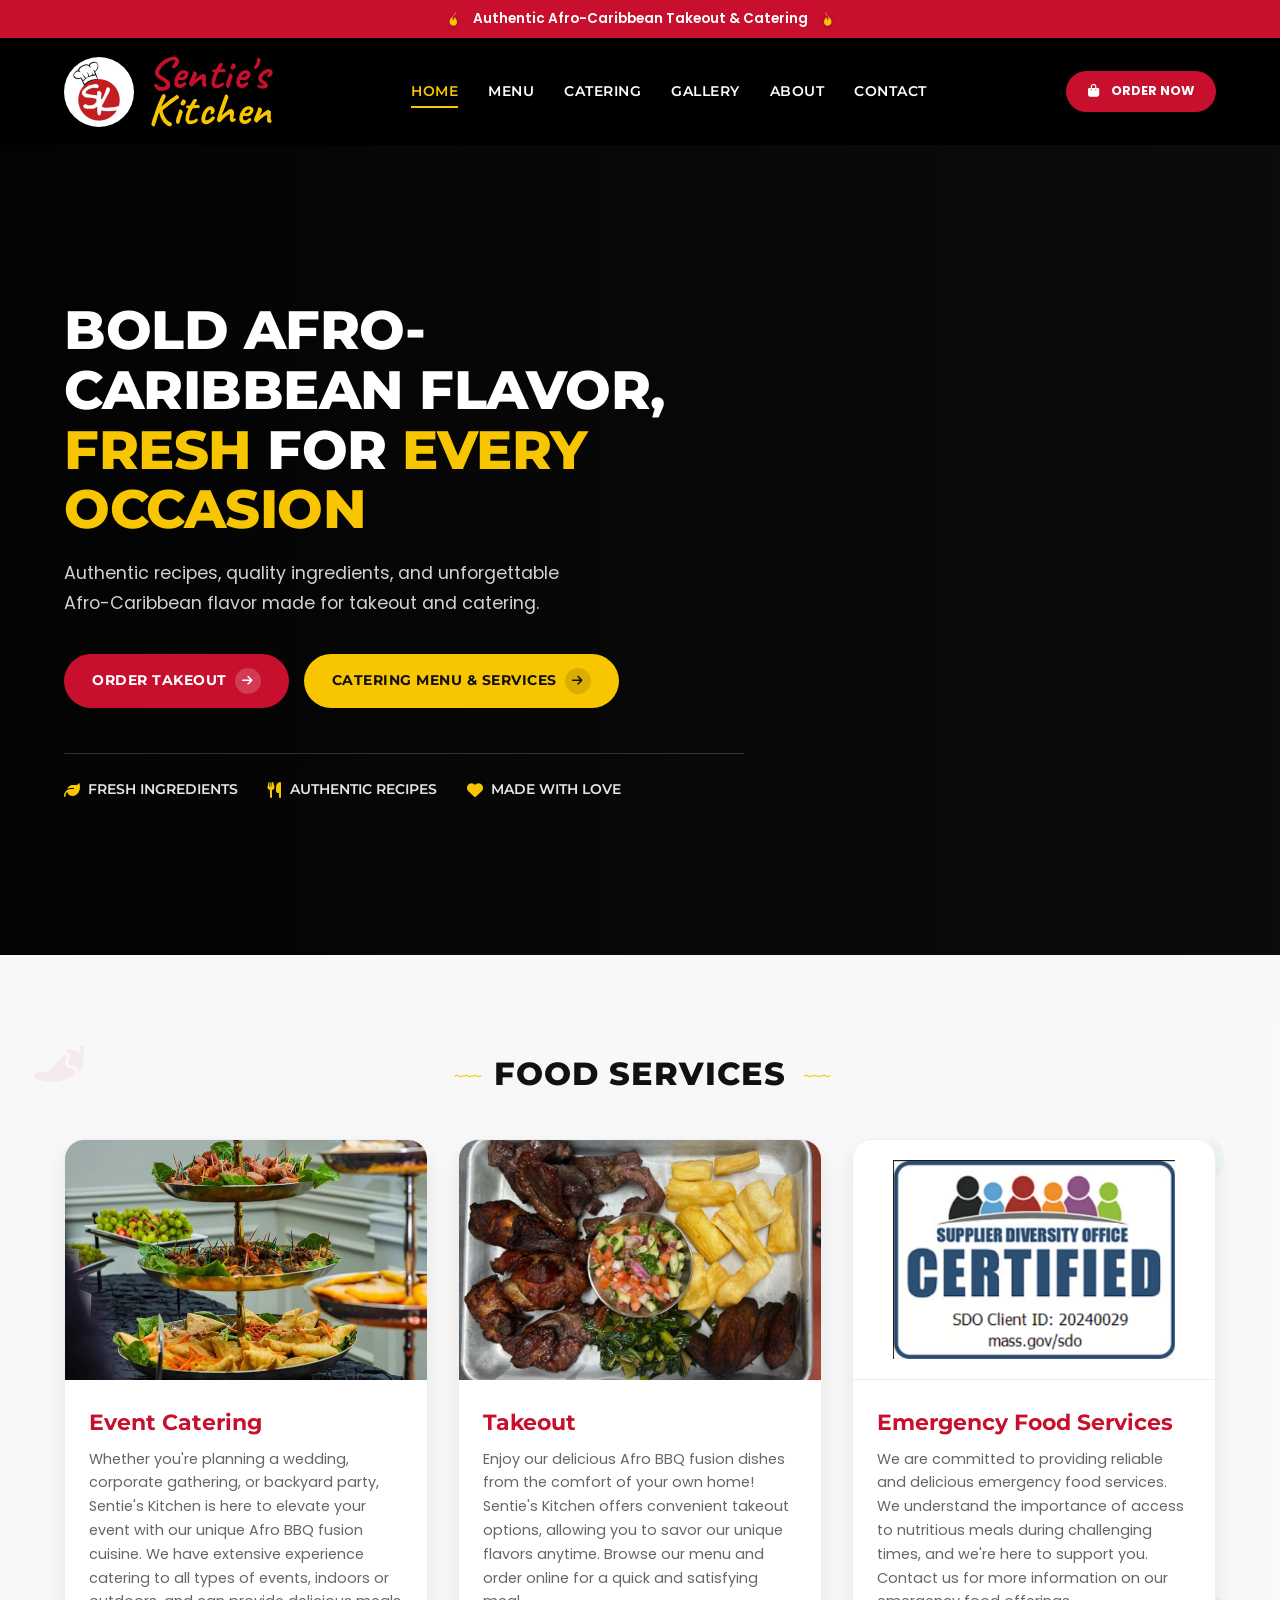
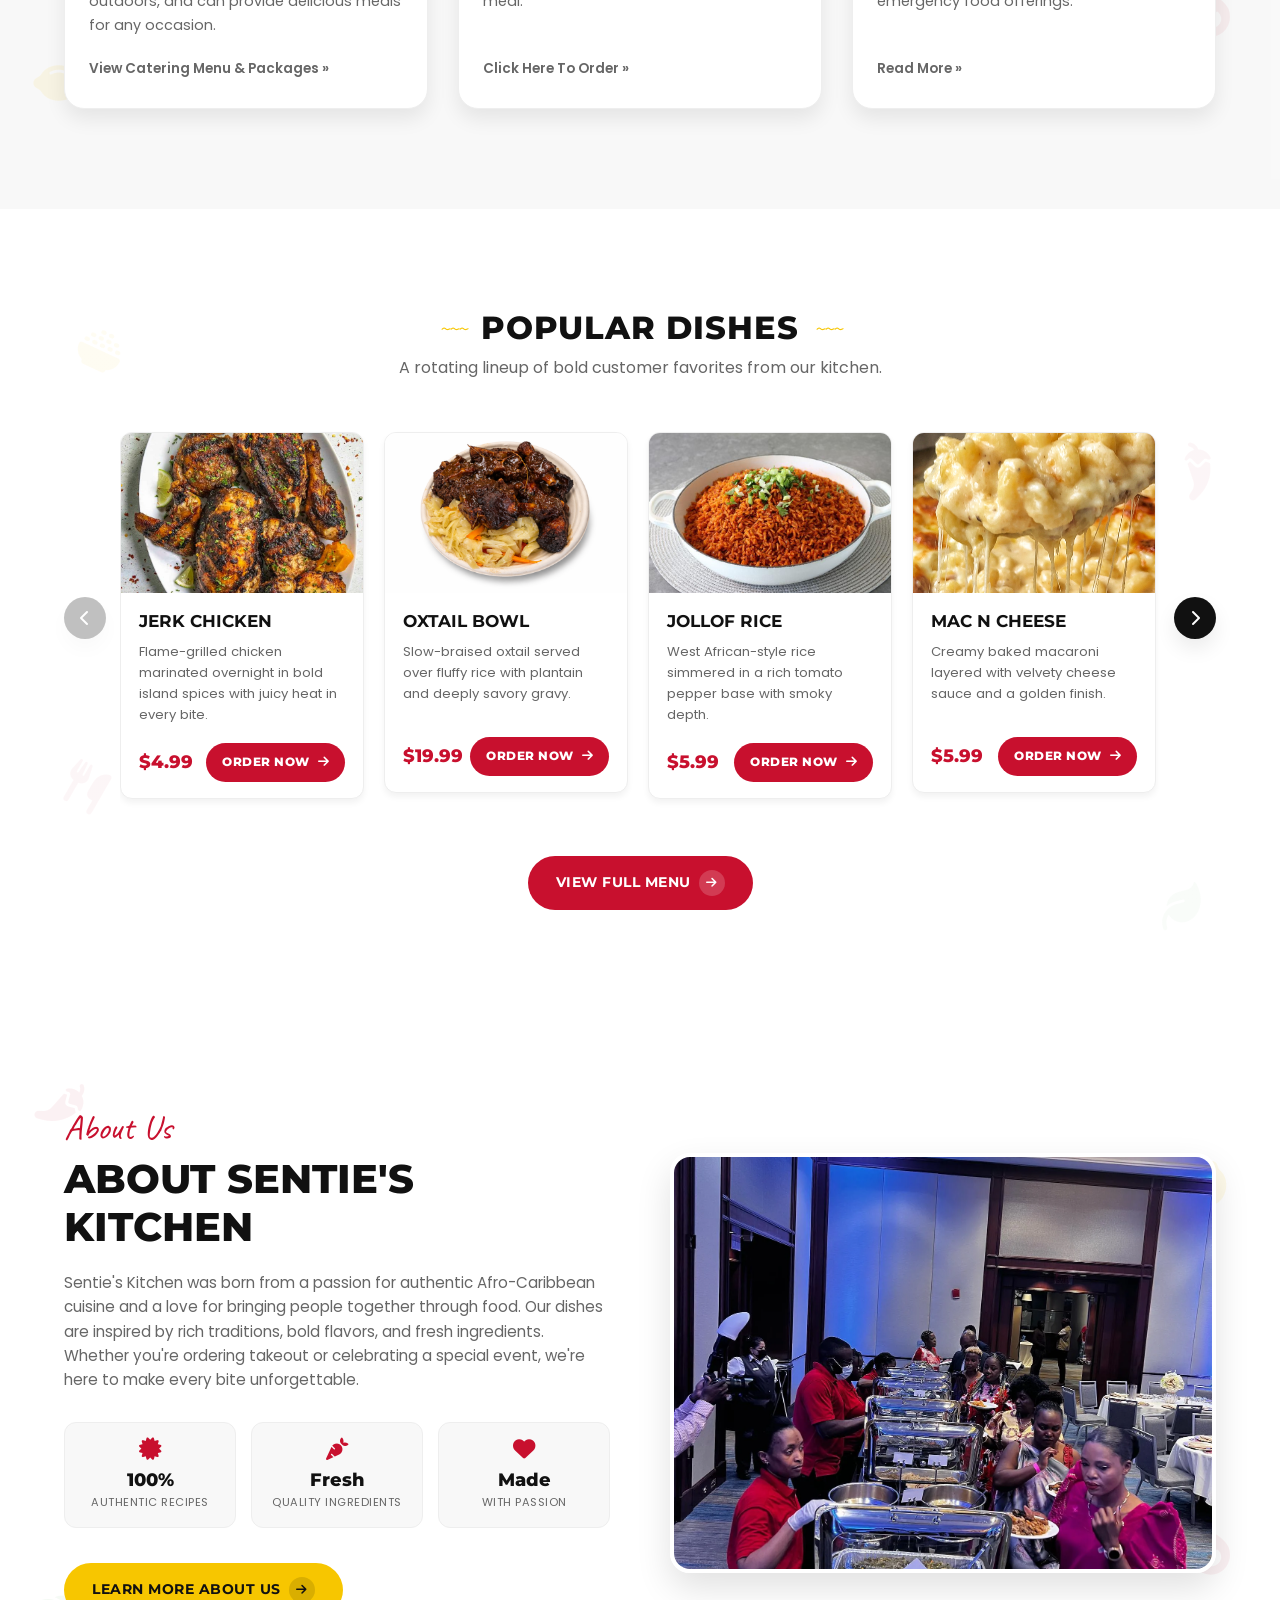
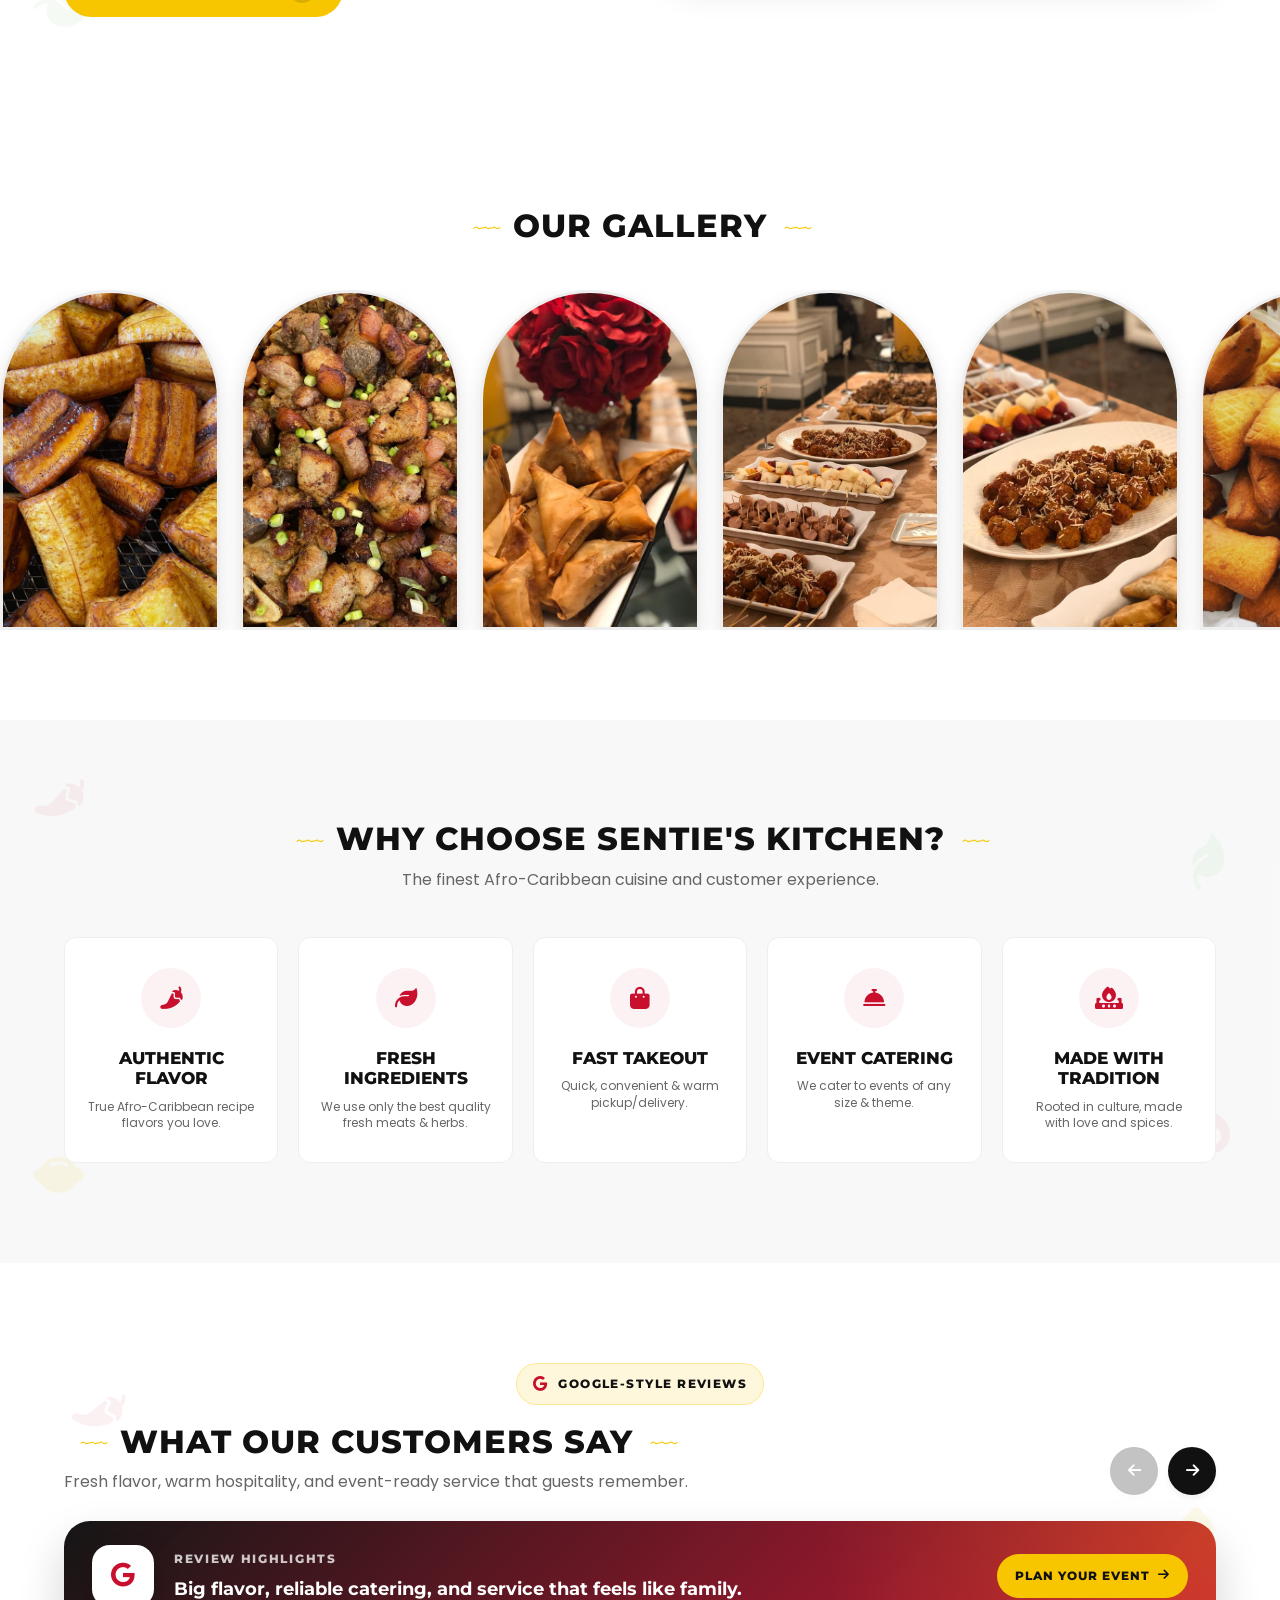
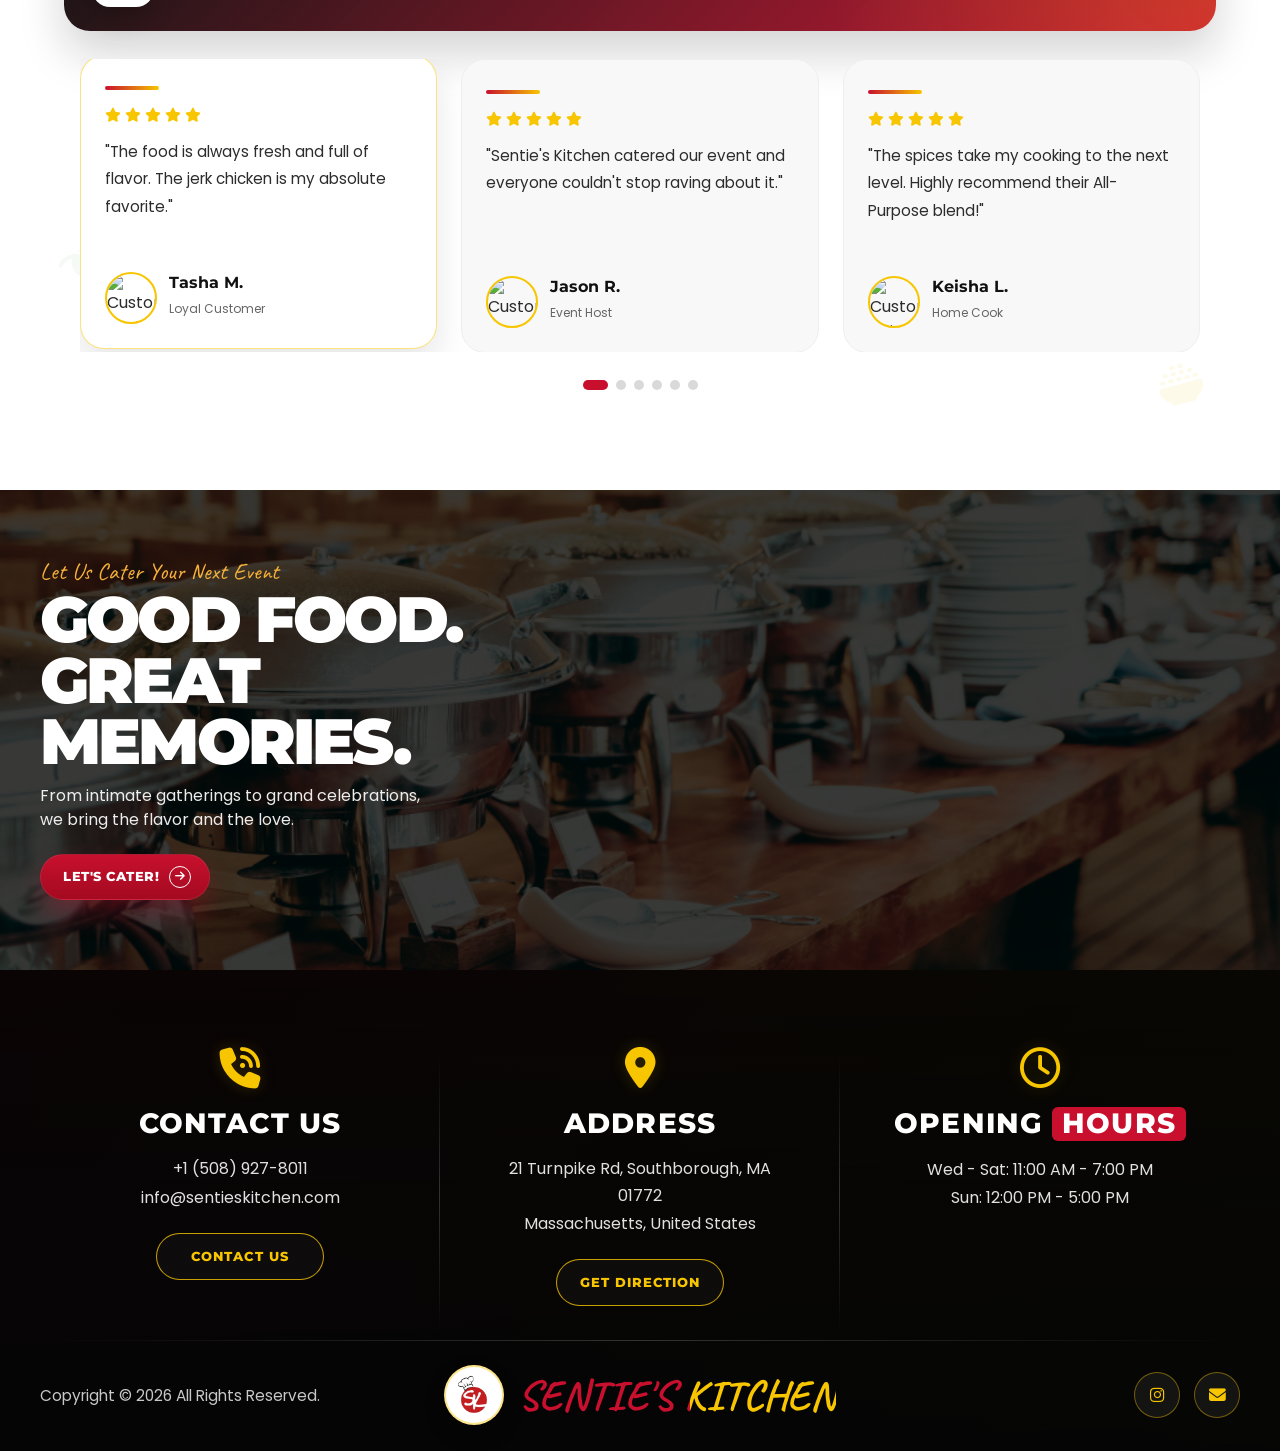
==== index.html @ 27a6d05b "Update Sentie's Kitchen website with professional visual design, synchronized headers, favicon, and " ====
﻿<!DOCTYPE html>
<html lang="en">

<head>
    <meta charset="UTF-8">
    <meta name="viewport" content="width=device-width, initial-scale=1.0">
    <meta name="description"
        content="Sentie's Kitchen - Authentic Afro-Caribbean takeout, spices, and premium catering. Order online for delicious jerk chicken, plantains, and rich stews, or book professional event catering.">
    <meta name="keywords"
        content="Afro-Caribbean food, jerk chicken, takeout, catering services, Sentie's Kitchen, Jamaican food, spices, event catering, oxtail stew, plantains">
    <meta name="author" content="Sentie's Kitchen">

    <title>Sentie's Kitchen | Authentic Afro-Caribbean Takeout & Catering</title>

    <!-- FontAwesome 6 Premium Icons CDN -->
    <link rel="stylesheet" href="https://cdnjs.cloudflare.com/ajax/libs/font-awesome/6.4.0/css/all.min.css">

    <!-- CSS stylesheet link -->
    <link rel="stylesheet" href="style.css">
</head>

<body>

    <!-- SECTION 1: Top Announcement Bar -->
    <div class="announcement-bar">
        <div class="announcement-text">
            <svg class="announcement-icon" viewBox="0 0 24 24" aria-hidden="true">
                <path d="M13.8 2.2c.5 2.1-.1 3.8-1.7 5.2-1.2 1-2.1 2.1-2.1 3.7 0 1.2.5 2.2 1.4 2.9-.1-1.7.8-3.1 2.2-4.2.2 2.2 2.4 3.3 2.4 6.1 0 2.8-2.1 5.1-5 5.1s-5-2.2-5-5.2c0-3.8 2.8-5.8 4.7-7.9 1.4-1.5 2.4-3.2 3.1-5.7Z"/>
            </svg>
            <span>Authentic Afro-Caribbean Takeout & Catering</span>
            <svg class="announcement-icon announcement-icon-right" viewBox="0 0 24 24" aria-hidden="true">
                <path d="M13.8 2.2c.5 2.1-.1 3.8-1.7 5.2-1.2 1-2.1 2.1-2.1 3.7 0 1.2.5 2.2 1.4 2.9-.1-1.7.8-3.1 2.2-4.2.2 2.2 2.4 3.3 2.4 6.1 0 2.8-2.1 5.1-5 5.1s-5-2.2-5-5.2c0-3.8 2.8-5.8 4.7-7.9 1.4-1.5 2.4-3.2 3.1-5.7Z"/>
            </svg>
        </div>
    </div>

    <!-- SECTION 2: Header / Sticky Navbar -->
        <header id="main-header">
        <div class="container">
            <!-- Brand Logo -->
            <a href="index.html" class="logo-container">
                <img src="assets/Logo catring.png" alt="Sentie's Kitchen Logo" class="logo-img">
                <div class="logo-text-wrap">
                    <span class="logo-main">Sentie's <span>Kitchen</span></span>
                </div>
            </a>

            <!-- Navigation Links -->
            <nav class="nav-links" id="nav-links">
                <a href="index.html" class="active">Home</a>
                <a href="menu.html" >Menu</a>
                <a href="events.html" >Catering</a>
                <a href="gallery.html" >Gallery</a>
                <a href="about.html" >About</a>
                <a href="contact.html" >Contact</a>
            </nav>

            <!-- Action Button -->
            <div class="header-actions">
                <a href="https://order.toasttab.com/online/senties-kitchen" target="_blank" class="btn-order-now">
                    <i class="fa-solid fa-bag-shopping" style="margin-right: 6px;"></i>
                    Order Now
                </a>
            </div>

            <!-- Hamburger Button -->
            <button class="mobile-menu-btn" id="mobile-menu-btn" aria-label="Toggle Menu">
                <span></span>
                <span></span>
                <span></span>
            </button>
        </div>
    </header>

    <!-- SECTION 3: Hero Section -->
    <section id="home" class="hero">
        <!-- Background Video -->
        <video class="hero-video-bg" autoplay muted loop playsinline>
            <source src="assets/Hero video.mp4" type="video/mp4">
        </video>
        <!-- Dark overlay gradient -->
        <div class="hero-video-overlay"></div>

        <div class="container hero-content-wrap">
            <!-- Hero Text Details -->
            <div class="hero-content">
                <h2>Bold Afro-Caribbean Flavor, <span class="highlight-yellow">Fresh</span> for <span
                        class="highlight-yellow">Every Occasion</span></h2>
                <p class="hero-subtitle">Authentic recipes, quality ingredients, and unforgettable Afro-Caribbean flavor
                    made for takeout and catering.</p>

                <div class="hero-buttons">
                    <a href="https://order.toasttab.com/online/senties-kitchen" target="_blank" class="btn btn-red">Order Takeout <i
                            class="fa-solid fa-arrow-right arrow-icon"></i></a>
                    <a href="events.html" class="btn btn-yellow">Catering Menu &amp; Services <i class="fa-solid fa-arrow-right arrow-icon"></i></a>
                </div>

                <div class="hero-features">
                    <div class="hero-feature-item">
                        <i class="fa-solid fa-leaf"></i>
                        Fresh Ingredients
                    </div>
                    <div class="hero-feature-item">
                        <i class="fa-solid fa-utensils"></i>
                        Authentic Recipes
                    </div>
                    <div class="hero-feature-item">
                        <i class="fa-solid fa-heart"></i>
                        Made with Love
                    </div>
                </div>
            </div>
        </div>
    </section>

    <!-- SECTION: Our Services Section -->
    <section id="catering" class="services-section">
        <!-- Floating Background Spice Elements -->
        <div class="decor-spice-wrap">
            <i class="fa-solid fa-pepper-hot decor-spice decor-1"></i>
            <i class="fa-solid fa-leaf decor-spice green-tint decor-2"></i>
            <i class="fa-solid fa-lemon decor-spice yellow-tint decor-3"></i>
            <i class="fa-solid fa-fire decor-spice decor-4"></i>
        </div>
        <div class="container">
            <div class="section-title-wrap">
                <h2 class="section-title-deco">Food Services</h2>
            </div>

            <div class="services-grid">
                <!-- Card 1: Event Catering -->
                <div class="service-card">
                    <div class="service-img-wrap">
                        <img src="assets/new-picture/Event Catering.jpg"
                            alt="Sentie's Kitchen Event Catering Display">
                    </div>
                    <div class="service-info">
                        <h3>Event Catering</h3>
                        <p>Whether you're planning a wedding, corporate gathering, or backyard party, Sentie's Kitchen
                            is here to elevate your event with our unique Afro BBQ fusion cuisine. We have extensive
                            experience catering to all types of events, indoors or outdoors, and can provide delicious
                            meals for any occasion.</p>
                        <a href="events.html" class="service-link">View Catering Menu &amp; Packages &raquo;</a>
                    </div>
                </div>

                <!-- Card 2: Takeout -->
                <div class="service-card">
                    <div class="service-img-wrap">
                        <img src="assets/new-picture/Takeout.jpg"
                            alt="Sentie's Kitchen Takeout Platter">
                    </div>
                    <div class="service-info">
                        <h3>Takeout</h3>
                        <p>Enjoy our delicious Afro BBQ fusion dishes from the comfort of your own home! Sentie's
                            Kitchen offers convenient takeout options, allowing you to savor our unique flavors anytime.
                            Browse our menu and order online for a quick and satisfying meal.</p>
                        <a href="https://order.toasttab.com/online/senties-kitchen" target="_blank" class="service-link">Click here to order &raquo;</a>
                    </div>
                </div>

                <!-- Card 3: Emergency Food Services -->
                <div class="service-card">
                    <div class="service-img-wrap">
                        <img src="assets/new-picture/Emergency Food Services.png"
                            alt="Sentie's Kitchen Emergency Food Services">
                    </div>
                    <div class="service-info">
                        <h3>Emergency Food Services</h3>
                        <p>We are committed to providing reliable and delicious emergency food services. We understand
                            the importance of access to nutritious meals during challenging times, and we're here to
                            support you. Contact us for more information on our emergency food offerings.</p>
                        <a href="#contact" class="service-link">Read more &raquo;</a>
                    </div>
                </div>
            </div>
        </div>
    </section>

    <!-- SECTION 5: Popular Dishes Section -->
    <section id="menu" class="popular-dishes">
        <!-- Floating Background Spice Elements -->
        <div class="decor-spice-wrap">
            <i class="fa-solid fa-bowl-rice decor-spice yellow-tint decor-5"></i>
            <i class="fa-solid fa-pepper-hot decor-spice decor-6"></i>
            <i class="fa-solid fa-utensils decor-spice decor-7"></i>
            <i class="fa-solid fa-leaf decor-spice green-tint decor-8"></i>
        </div>
        <div class="container">
            <div class="section-title-wrap">
                <h2 class="section-title-deco">Popular Dishes</h2>
                <p class="section-subtitle">A rotating lineup of bold customer favorites from our kitchen.</p>
            </div>

            <div class="popular-carousel-shell">
                <button class="popular-carousel-btn popular-carousel-prev" id="popular-carousel-prev" aria-label="Previous dishes">
                    <i class="fa-solid fa-chevron-left"></i>
                </button>

                <div class="popular-carousel" id="popular-carousel">
                    <div class="dish-card dish-card-carousel">
                        <div class="dish-img-wrap">
                            <img src="assets/products/toast/jerk-chicken.jpg" alt="Jerk Chicken">
                        </div>
                        <div class="dish-info">
                            <div>
                                <h3>Jerk Chicken</h3>
                                <p class="dish-desc">Flame-grilled chicken marinated overnight in bold island spices with juicy heat in every bite.</p>
                            </div>
                            <div class="dish-footer">
                                <span class="dish-price">$4.99</span>
                                <a href="https://order.toasttab.com/online/senties-kitchen/item-jerk-chicken_57dc8d8f-3a53-4558-8116-893356ee5b17" target="_blank" rel="noopener" class="dish-order-btn">
                                    Order Now
                                    <i class="fa-solid fa-arrow-right"></i>
                                </a>
                            </div>
                        </div>
                    </div>

                    <div class="dish-card dish-card-carousel">
                        <div class="dish-img-wrap">
                            <img src="assets/products/toast/oxtail-bowl.png" alt="Oxtail Bowl">
                        </div>
                        <div class="dish-info">
                            <div>
                                <h3>Oxtail Bowl</h3>
                                <p class="dish-desc">Slow-braised oxtail served over fluffy rice with plantain and deeply savory gravy.</p>
                            </div>
                            <div class="dish-footer">
                                <span class="dish-price">$19.99</span>
                                <a href="https://order.toasttab.com/online/senties-kitchen/item-oxtail-bowl_3dd03c18-d7f8-470b-a5bb-44f4a2d71409" target="_blank" rel="noopener" class="dish-order-btn">
                                    Order Now
                                    <i class="fa-solid fa-arrow-right"></i>
                                </a>
                            </div>
                        </div>
                    </div>

                    <div class="dish-card dish-card-carousel">
                        <div class="dish-img-wrap">
                            <img src="assets/products/toast/jollof-rice.jpg" alt="Jollof Rice">
                        </div>
                        <div class="dish-info">
                            <div>
                                <h3>Jollof Rice</h3>
                                <p class="dish-desc">West African-style rice simmered in a rich tomato pepper base with smoky depth.</p>
                            </div>
                            <div class="dish-footer">
                                <span class="dish-price">$5.99</span>
                                <a href="https://order.toasttab.com/online/senties-kitchen/item-jollof-rice_176e4076-5bed-4a1a-8028-00b03d514667" target="_blank" rel="noopener" class="dish-order-btn">
                                    Order Now
                                    <i class="fa-solid fa-arrow-right"></i>
                                </a>
                            </div>
                        </div>
                    </div>

                    <div class="dish-card dish-card-carousel">
                        <div class="dish-img-wrap">
                            <img src="assets/products/toast/mac-n-cheese.png" alt="Mac n Cheese">
                        </div>
                        <div class="dish-info">
                            <div>
                                <h3>Mac n Cheese</h3>
                                <p class="dish-desc">Creamy baked macaroni layered with velvety cheese sauce and a golden finish.</p>
                            </div>
                            <div class="dish-footer">
                                <span class="dish-price">$5.99</span>
                                <a href="https://order.toasttab.com/online/senties-kitchen/item-mac-n-cheese_bfd96795-1a23-4304-ba53-a419c0ec23ad" target="_blank" rel="noopener" class="dish-order-btn">
                                    Order Now
                                    <i class="fa-solid fa-arrow-right"></i>
                                </a>
                            </div>
                        </div>
                    </div>

                    <div class="dish-card dish-card-carousel">
                        <div class="dish-img-wrap">
                            <img src="assets/Fried Plantains.webp" alt="Fried Plantains">
                        </div>
                        <div class="dish-info">
                            <div>
                                <h3>Fried Plantains</h3>
                                <p class="dish-desc">Sweet caramelized plantains fried until golden with softly crisp edges.</p>
                            </div>
                            <div class="dish-footer">
                                <span class="dish-price">$4.99</span>
                                <a href="https://order.toasttab.com/online/senties-kitchen/item-fried-plantain_22242319-88f6-4210-a019-9b09753a86de" target="_blank" rel="noopener" class="dish-order-btn">
                                    Order Now
                                    <i class="fa-solid fa-arrow-right"></i>
                                </a>
                            </div>
                        </div>
                    </div>

                    <div class="dish-card dish-card-carousel">
                        <div class="dish-img-wrap">
                            <img src="assets/products/toast/rasta-pasta.jpg" alt="Rasta Pasta">
                        </div>
                        <div class="dish-info">
                            <div>
                                <h3>Rasta Pasta</h3>
                                <p class="dish-desc">Creamy jerk pasta tossed with peppers and vibrant Caribbean heat.</p>
                            </div>
                            <div class="dish-footer">
                                <span class="dish-price">$18.99</span>
                                <a href="https://order.toasttab.com/online/senties-kitchen/item-rasta-pasta_94e3e9bb-e85b-4a1b-9c94-5dba101d1a90" target="_blank" rel="noopener" class="dish-order-btn">
                                    Order Now
                                    <i class="fa-solid fa-arrow-right"></i>
                                </a>
                            </div>
                        </div>
                    </div>
                </div>

                <button class="popular-carousel-btn popular-carousel-next" id="popular-carousel-next" aria-label="Next dishes">
                    <i class="fa-solid fa-chevron-right"></i>
                </button>
            </div>

            <div class="dishes-action-wrap">
                <a href="menu.html" class="btn btn-red">View Full Menu <i
                        class="fa-solid fa-arrow-right arrow-icon"></i></a>
            </div>
        </div>
    </section>

    <!-- SECTION 6: About Sentie's Kitchen Section -->
    <section id="about" class="about-section">
        <!-- Floating Background Spice Elements -->
        <div class="decor-spice-wrap">
            <i class="fa-solid fa-pepper-hot decor-spice decor-1"></i>
            <i class="fa-solid fa-lemon decor-spice yellow-tint decor-2"></i>
            <i class="fa-solid fa-leaf decor-spice green-tint decor-3"></i>
            <i class="fa-solid fa-fire decor-spice decor-4"></i>
        </div>
        <div class="container about-grid">
            <!-- Left Info Column -->
            <div class="about-content">
                <div class="about-label">About Us</div>
                <h2>About Sentie's Kitchen</h2>
                <p>Sentie's Kitchen was born from a passion for authentic Afro-Caribbean cuisine and a love for bringing
                    people together through food. Our dishes are inspired by rich traditions, bold flavors, and fresh
                    ingredients. Whether you're ordering takeout or celebrating a special event, we're here to make
                    every bite unforgettable.</p>

                <div class="about-features">
                    <div class="about-feature-box">
                        <i class="fa-solid fa-certificate"></i>
                        <h4>100%</h4>
                        <p>Authentic Recipes</p>
                    </div>
                    <div class="about-feature-box">
                        <i class="fa-solid fa-carrot"></i>
                        <h4>Fresh</h4>
                        <p>Quality Ingredients</p>
                    </div>
                    <div class="about-feature-box">
                        <i class="fa-solid fa-heart"></i>
                        <h4>Made</h4>
                        <p>With Passion</p>
                    </div>
                </div>

                <a href="#contact" class="btn btn-yellow">Learn More About Us <i
                        class="fa-solid fa-arrow-right arrow-icon"></i></a>
            </div>

            <!-- Right Image Column -->
            <div class="about-image-wrap">
                <div class="about-image-shadow"></div>
                <img src="assets/new-picture/sentieskitchen5.webp"
                    alt="Beautiful fresh cooked Caribbean dishes spread" class="about-main-img">
            </div>
        </div>
    </section>


    <!-- SECTION 8: Gallery Section -->
    <section id="gallery" class="gallery-section">
        <div class="container">
            <div class="section-title-wrap">
                <h2 class="section-title-deco">Our Gallery</h2>
            </div>
        </div>
        <div class="gallery-marquee">
            <div class="gallery-track">
                <!-- Set 1 -->
                <div class="gallery-item"><img src="Gallery/151920631_2939391436298475_2405511215944385837_n.jpg"
                        alt="Sentie's Kitchen Gallery 1"></div>
                <div class="gallery-item"><img src="Gallery/152420118_2939391439631808_208464520934793527_n.jpg"
                        alt="Sentie's Kitchen Gallery 2"></div>
                <div class="gallery-item"><img src="Gallery/79841763_2578698705701085_5118435873808973824_n.jpg"
                        alt="Sentie's Kitchen Gallery 3"></div>
                <div class="gallery-item"><img src="Gallery/79855924_2578698672367755_6206151842057945088_n.jpg"
                        alt="Sentie's Kitchen Gallery 4"></div>
                <div class="gallery-item"><img src="Gallery/81291857_2578698785701077_6561890312304721920_n.jpg"
                        alt="Sentie's Kitchen Gallery 5"></div>
                <div class="gallery-item"><img src="Gallery/95441605_2697719100465711_8675034026030923776_n.jpg"
                        alt="Sentie's Kitchen Gallery 6"></div>
                <div class="gallery-item"><img src="Gallery/95629536_2697719353799019_8930391448348524544_n.jpg"
                        alt="Sentie's Kitchen Gallery 7"></div>
                <div class="gallery-item"><img src="Gallery/95882491_2697719270465694_499724813598720000_n.jpg"
                        alt="Sentie's Kitchen Gallery 8"></div>
                <div class="gallery-item"><img src="Gallery/IMG_2462.jpeg" alt="Sentie's Kitchen Gallery 9"></div>
                <div class="gallery-item"><img src="Gallery/IMG_2468.jpeg" alt="Sentie's Kitchen Gallery 10"></div>
                <div class="gallery-item"><img src="Gallery/IMG_2478.jpeg" alt="Sentie's Kitchen Gallery 11"></div>
                <div class="gallery-item"><img src="Gallery/IMG_2483.jpeg" alt="Sentie's Kitchen Gallery 12"></div>
                <div class="gallery-item"><img src="Gallery/IMG_5753.jpeg" alt="Sentie's Kitchen Gallery 13"></div>
                <div class="gallery-item"><img src="Gallery/a7a30b7d-cd26-4f98-8176-c9b0dfebde5e.jpg"
                        alt="Sentie's Kitchen Gallery 14"></div>
                <div class="gallery-item"><img
                        src="Gallery/opt__aboutcom__coeus__resources__content_migration__simply_recipes__uploads__2018__06__Grilled-Steak-LEAD-HORIZONTAL-33b562e0f6ce4a30b42a0ec603005569.jpg"
                        alt="Sentie's Kitchen Gallery 15"></div>

                <!-- Set 2 (Duplicate for infinite seamless loop) -->
                <div class="gallery-item"><img src="Gallery/151920631_2939391436298475_2405511215944385837_n.jpg"
                        alt="Sentie's Kitchen Gallery 1"></div>
                <div class="gallery-item"><img src="Gallery/152420118_2939391439631808_208464520934793527_n.jpg"
                        alt="Sentie's Kitchen Gallery 2"></div>
                <div class="gallery-item"><img src="Gallery/79841763_2578698705701085_5118435873808973824_n.jpg"
                        alt="Sentie's Kitchen Gallery 3"></div>
                <div class="gallery-item"><img src="Gallery/79855924_2578698672367755_6206151842057945088_n.jpg"
                        alt="Sentie's Kitchen Gallery 4"></div>
                <div class="gallery-item"><img src="Gallery/81291857_2578698785701077_6561890312304721920_n.jpg"
                        alt="Sentie's Kitchen Gallery 5"></div>
                <div class="gallery-item"><img src="Gallery/95441605_2697719100465711_8675034026030923776_n.jpg"
                        alt="Sentie's Kitchen Gallery 6"></div>
                <div class="gallery-item"><img src="Gallery/95629536_2697719353799019_8930391448348524544_n.jpg"
                        alt="Sentie's Kitchen Gallery 7"></div>
                <div class="gallery-item"><img src="Gallery/95882491_2697719270465694_499724813598720000_n.jpg"
                        alt="Sentie's Kitchen Gallery 8"></div>
                <div class="gallery-item"><img src="Gallery/IMG_2462.jpeg" alt="Sentie's Kitchen Gallery 9"></div>
                <div class="gallery-item"><img src="Gallery/IMG_2468.jpeg" alt="Sentie's Kitchen Gallery 10"></div>
                <div class="gallery-item"><img src="Gallery/IMG_2478.jpeg" alt="Sentie's Kitchen Gallery 11"></div>
                <div class="gallery-item"><img src="Gallery/IMG_2483.jpeg" alt="Sentie's Kitchen Gallery 12"></div>
                <div class="gallery-item"><img src="Gallery/IMG_5753.jpeg" alt="Sentie's Kitchen Gallery 13"></div>
                <div class="gallery-item"><img src="Gallery/a7a30b7d-cd26-4f98-8176-c9b0dfebde5e.jpg"
                        alt="Sentie's Kitchen Gallery 14"></div>
                <div class="gallery-item"><img
                        src="Gallery/opt__aboutcom__coeus__resources__content_migration__simply_recipes__uploads__2018__06__Grilled-Steak-LEAD-HORIZONTAL-33b562e0f6ce4a30b42a0ec603005569.jpg"
                        alt="Sentie's Kitchen Gallery 15"></div>
            </div>
        </div>
    </section>

    <!-- SECTION: Why Choose Us Section -->
    <section class="why-choose-us">
        <!-- Floating Background Spice Elements -->
        <div class="decor-spice-wrap">
            <i class="fa-solid fa-pepper-hot decor-spice decor-1"></i>
            <i class="fa-solid fa-leaf decor-spice green-tint decor-2"></i>
            <i class="fa-solid fa-lemon decor-spice yellow-tint decor-3"></i>
            <i class="fa-solid fa-fire decor-spice decor-4"></i>
        </div>
        <div class="container">
            <div class="section-title-wrap">
                <h2 class="section-title-deco">Why Choose Sentie's Kitchen?</h2>
                <p class="section-subtitle">The finest Afro-Caribbean cuisine and customer experience.</p>
            </div>

            <div class="why-grid">
                <!-- Box 1 -->
                <div class="why-card">
                    <div class="why-icon-wrap">
                        <i class="fa-solid fa-pepper-hot"></i>
                    </div>
                    <h3>Authentic Flavor</h3>
                    <p>True Afro-Caribbean recipe flavors you love.</p>
                </div>

                <!-- Box 2 -->
                <div class="why-card">
                    <div class="why-icon-wrap">
                        <i class="fa-solid fa-leaf"></i>
                    </div>
                    <h3>Fresh Ingredients</h3>
                    <p>We use only the best quality fresh meats & herbs.</p>
                </div>

                <!-- Box 3 -->
                <div class="why-card">
                    <div class="why-icon-wrap">
                        <i class="fa-solid fa-bag-shopping"></i>
                    </div>
                    <h3>Fast Takeout</h3>
                    <p>Quick, convenient & warm pickup/delivery.</p>
                </div>

                <!-- Box 4 -->
                <div class="why-card">
                    <div class="why-icon-wrap">
                        <i class="fa-solid fa-bell-concierge"></i>
                    </div>
                    <h3>Event Catering</h3>
                    <p>We cater to events of any size & theme.</p>
                </div>

                <!-- Box 5 -->
                <div class="why-card">
                    <div class="why-icon-wrap">
                        <i class="fa-solid fa-fire-burner"></i>
                    </div>
                    <h3>Made With Tradition</h3>
                    <p>Rooted in culture, made with love and spices.</p>
                </div>
            </div>
        </div>
    </section>

    <!-- SECTION 10: Testimonials Section -->
    <section class="testimonials-section">
        <!-- Floating Background Spice Elements -->
        <div class="decor-spice-wrap">
            <i class="fa-solid fa-pepper-hot decor-spice decor-5"></i>
            <i class="fa-solid fa-lemon decor-spice yellow-tint decor-6"></i>
            <i class="fa-solid fa-leaf decor-spice green-tint decor-7"></i>
            <i class="fa-solid fa-bowl-rice decor-spice yellow-tint decor-8"></i>
        </div>
        <div class="container">
            <div class="section-title-wrap reviews-title-wrap">
                <span class="review-source-pill"><i class="fa-brands fa-google"></i> Google-style reviews</span>
                <div class="reviews-head">
                    <div>
                        <h2 class="section-title-deco">What Our Customers Say</h2>
                        <p class="section-subtitle">Fresh flavor, warm hospitality, and event-ready service that guests remember.</p>
                    </div>
                    <div class="reviews-controls">
                        <button class="reviews-nav" id="reviews-prev" type="button" aria-label="Previous reviews">
                            <i class="fa-solid fa-arrow-left"></i>
                        </button>
                        <button class="reviews-nav" id="reviews-next" type="button" aria-label="Next reviews">
                            <i class="fa-solid fa-arrow-right"></i>
                        </button>
                    </div>
                </div>
            </div>

            <div class="reviews-overview">
                <div class="reviews-score-card">
                    <div class="reviews-score-mark">
                        <i class="fa-brands fa-google"></i>
                    </div>
                    <div class="reviews-score-copy">
                        <span class="reviews-score-label">Review Highlights</span>
                        <strong>Big flavor, reliable catering, and service that feels like family.</strong>
                    </div>
                    <a href="contact.html" class="reviews-score-link">
                        Plan Your Event
                        <i class="fa-solid fa-arrow-right"></i>
                    </a>
                </div>
            </div>

            <div class="testimonials-slider" id="reviews-carousel">
                <div class="reviews-viewport">
                    <div class="reviews-track" id="reviews-track">
                        <!-- Testimonial 1 -->
                        <article class="testimonial-card review-card active">
                            <div class="testimonial-stars">
                                <i class="fa-solid fa-star"></i>
                                <i class="fa-solid fa-star"></i>
                                <i class="fa-solid fa-star"></i>
                                <i class="fa-solid fa-star"></i>
                                <i class="fa-solid fa-star"></i>
                            </div>
                            <p class="testimonial-quote">"The food is always fresh and full of flavor. The jerk chicken is my absolute favorite."</p>
                            <div class="testimonial-meta">
                                <div class="testimonial-user">
                                    <img src="https://images.unsplash.com/photo-1494790108377-be9c29b29330?w=100&q=80" alt="Customer Tasha M.">
                                    <div class="testimonial-user-info">
                                        <h4>Tasha M.</h4>
                                        <span>Loyal Customer</span>
                                    </div>
                                </div>
                            </div>
                        </article>

                        <!-- Testimonial 2 -->
                        <article class="testimonial-card review-card">
                            <div class="testimonial-stars">
                                <i class="fa-solid fa-star"></i>
                                <i class="fa-solid fa-star"></i>
                                <i class="fa-solid fa-star"></i>
                                <i class="fa-solid fa-star"></i>
                                <i class="fa-solid fa-star"></i>
                            </div>
                            <p class="testimonial-quote">"Sentie's Kitchen catered our event and everyone couldn't stop raving about it."</p>
                            <div class="testimonial-meta">
                                <div class="testimonial-user">
                                    <img src="https://images.unsplash.com/photo-1507003211169-0a1dd7228f2d?w=100&q=80" alt="Customer Jason R.">
                                    <div class="testimonial-user-info">
                                        <h4>Jason R.</h4>
                                        <span>Event Host</span>
                                    </div>
                                </div>
                            </div>
                        </article>

                        <!-- Testimonial 3 -->
                        <article class="testimonial-card review-card">
                            <div class="testimonial-stars">
                                <i class="fa-solid fa-star"></i>
                                <i class="fa-solid fa-star"></i>
                                <i class="fa-solid fa-star"></i>
                                <i class="fa-solid fa-star"></i>
                                <i class="fa-solid fa-star"></i>
                            </div>
                            <p class="testimonial-quote">"The spices take my cooking to the next level. Highly recommend their All-Purpose blend!"</p>
                            <div class="testimonial-meta">
                                <div class="testimonial-user">
                                    <img src="https://images.unsplash.com/photo-1438761681033-6461ffad8d80?w=100&q=80" alt="Customer Keisha L.">
                                    <div class="testimonial-user-info">
                                        <h4>Keisha L.</h4>
                                        <span>Home Cook</span>
                                    </div>
                                </div>
                            </div>
                        </article>

                        <!-- Testimonial 4 -->
                        <article class="testimonial-card review-card">
                            <div class="testimonial-stars">
                                <i class="fa-solid fa-star"></i>
                                <i class="fa-solid fa-star"></i>
                                <i class="fa-solid fa-star"></i>
                                <i class="fa-solid fa-star"></i>
                                <i class="fa-solid fa-star"></i>
                            </div>
                            <p class="testimonial-quote">"Sentie's Kitchen did a phenomenal job for our wedding client. The beef luwombo was spectacular and the service was top-notch!"</p>
                            <div class="testimonial-meta">
                                <div class="testimonial-user">
                                    <img src="https://images.unsplash.com/photo-1544005313-94ddf0286df2?w=100&q=80" alt="Customer Sarah K.">
                                    <div class="testimonial-user-info">
                                        <h4>Sarah K.</h4>
                                        <span>Wedding Planner</span>
                                    </div>
                                </div>
                            </div>
                        </article>

                        <!-- Testimonial 5 -->
                        <article class="testimonial-card review-card">
                            <div class="testimonial-stars">
                                <i class="fa-solid fa-star"></i>
                                <i class="fa-solid fa-star"></i>
                                <i class="fa-solid fa-star"></i>
                                <i class="fa-solid fa-star"></i>
                                <i class="fa-solid fa-star"></i>
                            </div>
                            <p class="testimonial-quote">"The BBQ fusion style is incredible. The jerk ribs and spicy sides were a huge hit with our staff. Will definitely order again!"</p>
                            <div class="testimonial-meta">
                                <div class="testimonial-user">
                                    <img src="https://images.unsplash.com/photo-1506794778202-cad84cf45f1d?w=100&q=80" alt="Customer David O.">
                                    <div class="testimonial-user-info">
                                        <h4>David O.</h4>
                                        <span>Corporate Director</span>
                                    </div>
                                </div>
                            </div>
                        </article>

                        <!-- Testimonial 6 -->
                        <article class="testimonial-card review-card">
                            <div class="testimonial-stars">
                                <i class="fa-solid fa-star"></i>
                                <i class="fa-solid fa-star"></i>
                                <i class="fa-solid fa-star"></i>
                                <i class="fa-solid fa-star"></i>
                                <i class="fa-solid fa-star"></i>
                            </div>
                            <p class="testimonial-quote">"I've been ordering takeout from Sentie's Kitchen for a year. The jollof rice is always perfectly seasoned, and the plantains are sweet and soft."</p>
                            <div class="testimonial-meta">
                                <div class="testimonial-user">
                                    <img src="https://images.unsplash.com/photo-1534528741775-53994a69daeb?w=100&q=80" alt="Customer Brenda A.">
                                    <div class="testimonial-user-info">
                                        <h4>Brenda A.</h4>
                                        <span>Local Foodie</span>
                                    </div>
                                </div>
                            </div>
                        </article>
                    </div>
                </div>
                <div class="slider-dots review-dots" id="review-dots" aria-label="Review carousel pagination"></div>
            </div>
        </div>
    </section>



    <!-- SECTION 12: Footer Section -->
    <section class="page-cta">
        <div class="container page-cta-inner">
            <div class="page-cta-copy ab-fade">
                <span class="page-cta-kicker">Let Us Cater Your Next Event</span>
                <h2 class="page-cta-title">Good Food. Great Memories.</h2>
                <p class="page-cta-desc">From intimate gatherings to grand celebrations,<br>we bring the flavor and the love.</p>
                <a href="contact.html" class="page-cta-btn">
                    <span>Let's Cater!</span>
                    <i class="fa-solid fa-arrow-right"></i>
                </a>
            </div>
        </div>
    </section>

    <footer class="footer-showcase">
    <div class="footer-showcase-bg" aria-hidden="true">
        <img src="assets/events/hero-bg.png" alt="Sentie's Kitchen dinner table">
    </div>
    <div class="footer-showcase-overlay" aria-hidden="true"></div>

    <div class="container footer-showcase-inner">
        <div class="footer-showcase-top">
            <div class="footer-showcase-col">
                <div class="footer-showcase-icon"><i class="fa-solid fa-phone-volume"></i></div>
                <h3>Contact Us</h3>
                <p>+1 (508) 927-8011</p>
                <p>info@sentieskitchen.com</p>
                <a href="contact.html" class="footer-showcase-btn">Contact Us</a>
            </div>

            <div class="footer-showcase-col footer-showcase-col-center">
                <div class="footer-showcase-icon"><i class="fa-solid fa-location-dot"></i></div>
                <h3>Address</h3>
                <p>21 Turnpike Rd, Southborough, MA 01772</p>
                <p>Massachusetts, United States</p>
                <a href="https://maps.google.com/?q=21+Turnpike+Rd,+Southborough,+MA+01772" target="_blank" rel="noopener" class="footer-showcase-btn">Get Direction</a>
            </div>

            <div class="footer-showcase-col footer-showcase-col-right">
                <div class="footer-showcase-icon"><i class="fa-regular fa-clock"></i></div>
                <h3>Opening <span>Hours</span></h3>
                <p>Wed - Sat: 11:00 AM - 7:00 PM</p>
                <p>Sun: 12:00 PM - 5:00 PM</p>
                
            </div>
        </div>

        <div class="footer-showcase-divider"></div>

        <div class="footer-showcase-bottom">
            <p class="footer-showcase-copy">Copyright &copy; 2026 All Rights Reserved.</p>

            <a href="index.html" class="footer-showcase-brand">
                <span class="footer-showcase-brand-badge">
                    <img src="assets/Logo catring.png" alt="Sentie's Kitchen Logo">
                </span>
                <span class="footer-showcase-brand-name">Sentie's Kitchen</span>
            </a>

            <div class="footer-showcase-socials">
                <a href="https://www.instagram.com/sentieskitchen" target="_blank" rel="noopener" aria-label="Instagram"><i class="fa-brands fa-instagram"></i></a>
                <a href="mailto:info@sentieskitchen.com" aria-label="Email"><i class="fa-solid fa-envelope"></i></a>
            </div>
        </div>
    </div>
</footer>

    <!-- JS script link -->
    <script src="script.js"></script>
    <!-- Back to Top Button -->
    <button id="back-to-top" class="back-to-top-btn" aria-label="Back to Top">
        <i class="fa-solid fa-arrow-up"></i>
    </button>
</body>

</html>
---- style.css ----
/* ==========================================================================
   Theme Name: Sentie's Kitchen
   Description: Sentie's Kitchen - Modern Premium Theme Stylesheet
   ========================================================================== */

/* 1. Imports & Fonts */
@import url('https://fonts.googleapis.com/css2?family=Caveat:wght@600;700&family=Cormorant+Garamond:ital,wght@0,400;0,500;0,600;0,700;1,400;1,500;1,600;1,700&family=Montserrat:wght@400;500;600;700;800&family=Poppins:wght@300;400;500;600;700&display=swap');

/* 2. CSS Custom Variables */
:root {
    --color-red: #C8102E;
    --color-red-hover: #b00d25;
    --color-yellow: #F7C600;
    --color-yellow-hover: #e0b400;
    --color-black: #111111;
    --color-black-light: #181818;
    --color-black-lightest: #222222;
    --color-white: #FFFFFF;
    --color-gray-light: #F8F8F8;
    --color-gray-border: #EEEEEE;
    --color-text: #2c2c2c;
    --color-text-muted: #666666;
    
    --font-heading: 'Montserrat', sans-serif;
    --font-body: 'Poppins', sans-serif;
    --font-accent: 'Caveat', cursive;
    
    --border-radius-sm: 6px;
    --border-radius-md: 12px;
    --border-radius-lg: 20px;
    --border-radius-circle: 50%;
    
    --shadow-sm: 0 4px 6px rgba(0, 0, 0, 0.05);
    --shadow-md: 0 10px 20px rgba(0, 0, 0, 0.08);
    --shadow-lg: 0 15px 35px rgba(0, 0, 0, 0.12);
    
    --transition-fast: 0.2s ease;
    --transition-normal: 0.3s ease;
    --transition-slow: 0.5s ease;
    
    --container-width: 1200px;
}

/* 3. Base Reset & Reset Defaults */
* {
    margin: 0;
    padding: 0;
    box-sizing: border-box;
}

html {
    scroll-behavior: smooth;
    font-size: 16px;
}

body {
    font-family: var(--font-body);
    color: var(--color-text);
    background-image: url('https://assets.indolj.io/upload/1729148662-Background-new.jpg');
    background-attachment: fixed;
    background-size: cover;
    background-position: center;
    background-repeat: no-repeat;
    line-height: 1.6;
    overflow-x: hidden;
}

h1, h2, h3, h4, h5, h6 {
    font-family: var(--font-heading);
    font-weight: 700;
    line-height: 1.2;
    color: var(--color-black);
}

p {
    font-size: 0.95rem;
    color: var(--color-text-muted);
}

a {
    text-decoration: none;
    color: inherit;
    transition: var(--transition-fast);
}

ul {
    list-style: none;
}

img {
    max-width: 100%;
    height: auto;
    display: block;
}

button, input, textarea {
    font-family: inherit;
    font-size: inherit;
    border: none;
    outline: none;
}

.container {
    width: 100%;
    max-width: var(--container-width);
    margin: 0 auto;
    padding: 0 24px;
}

/* Section Title Utility decoration like in the reference image (~~~ TEXT ~~~) */
.section-title-wrap {
    text-align: center;
    margin-bottom: 45px;
}

.section-title-deco {
    display: flex;
    align-items: center;
    justify-content: center;
    gap: 15px;
    font-family: var(--font-heading);
    font-size: 2rem;
    font-weight: 800;
    text-transform: uppercase;
    letter-spacing: 1px;
    color: var(--color-black);
}

.section-title-deco::before,
.section-title-deco::after {
    content: "~~~";
    color: var(--color-yellow);
    font-family: var(--font-accent);
    font-size: 1.5rem;
    font-weight: normal;
    letter-spacing: -2px;
}

.section-subtitle {
    font-size: 1rem;
    color: var(--color-text-muted);
    margin-top: 8px;
    font-weight: 400;
}

/* 4. Common Components & Buttons */
.btn {
    display: inline-flex;
    align-items: center;
    justify-content: center;
    gap: 8px;
    font-family: var(--font-heading);
    font-weight: 700;
    text-transform: uppercase;
    font-size: 0.85rem;
    letter-spacing: 0.5px;
    padding: 14px 28px;
    border-radius: 30px;
    cursor: pointer;
    transition: var(--transition-normal);
}

.btn-red {
    background-color: var(--color-red);
    color: var(--color-white);
}

.btn-red:hover {
    background-color: var(--color-red-hover);
    transform: translateY(-2px);
    box-shadow: 0 8px 20px rgba(200, 16, 46, 0.3);
}

.btn-yellow {
    background-color: var(--color-yellow);
    color: var(--color-black);
}

.btn-yellow:hover {
    background-color: var(--color-yellow-hover);
    transform: translateY(-2px);
    box-shadow: 0 8px 20px rgba(247, 198, 0, 0.3);
}

.btn-outline-white {
    border: 2px solid var(--color-white);
    background-color: transparent;
    color: var(--color-white);
}

.btn-outline-white:hover {
    background-color: var(--color-white);
    color: var(--color-black);
    transform: translateY(-2px);
}

.arrow-icon {
    display: inline-flex;
    align-items: center;
    justify-content: center;
    width: 26px;
    height: 26px;
    border-radius: 50%;
    background-color: rgba(255, 255, 255, 0.18);
    font-size: 0.75rem;
    flex-shrink: 0;
    transition: transform var(--transition-normal), background-color var(--transition-normal);
}

.btn-yellow .arrow-icon {
    background-color: rgba(0, 0, 0, 0.12);
}

.btn:hover .arrow-icon {
    transform: translateX(5px);
    background-color: rgba(255, 255, 255, 0.35);
}

.btn-yellow:hover .arrow-icon {
    background-color: rgba(0, 0, 0, 0.2);
}

/* ==========================================================================
   Section Specific Layout Styles
   ========================================================================== */

/* 1. Announcement Bar */
.announcement-bar {
    background-color: var(--color-red);
    color: var(--color-white);
    padding: 8px 24px;
    font-size: 0.85rem;
    font-weight: 600;
    display: flex;
    align-items: center;
    justify-content: center;
    text-align: center;
    position: relative;
    z-index: 1001;
}

.announcement-text {
    display: flex;
    align-items: center;
    justify-content: center;
    gap: 10px;
    width: 100%;
}

.announcement-icon {
    width: 18px;
    height: 18px;
    flex: 0 0 18px;
    fill: var(--color-yellow);
    filter: drop-shadow(0 1px 2px rgba(0, 0, 0, 0.28));
}

.announcement-icon-right {
    transform: scaleX(-1);
}

/* 2. Header / Sticky Navbar */
header {
    background-color: #000000 !important;
    padding: 18px 0;
    position: relative;
    top: 0;
    left: 0;
    width: 100%;
    z-index: 1000;
    transition: all var(--transition-normal);
}

header.sticky {
    position: fixed;
    top: 0;
    box-shadow: 0 4px 20px rgba(0, 0, 0, 0.3);
    background-color: #000000 !important;
    backdrop-filter: blur(10px);
    padding: 12px 0;
    animation: slideDown 0.4s ease-out;
}

@keyframes slideDown {
    from { transform: translateY(-100%); }
    to { transform: translateY(0); }
}

header .container {
    display: flex;
    align-items: center;
    justify-content: space-between;
}

/* Logo Design */
.logo-container {
    display: flex;
    align-items: center;
    gap: 14px;
    text-decoration: none;
}

.logo-img {
    height: 70px;
    width: auto;
    object-fit: contain;
    background-color: var(--color-white);
    border-radius: var(--border-radius-circle);
    padding: 3px;
    box-shadow: 0 4px 12px rgba(0, 0, 0, 0.2);
    flex-shrink: 0;
}

.logo-text-wrap {
    display: flex;
    flex-direction: column;
    justify-content: center;
}

.logo-main {
    font-family: var(--font-accent);
    font-size: 2.8rem;
    color: var(--color-red);
    line-height: 0.8;
    letter-spacing: 0.5px;
    text-shadow: 0px 2px 2px rgba(0, 0, 0, 0.3);
    font-weight: 700;
    display: flex;
    flex-direction: column;
}

.logo-main span {
    color: var(--color-yellow);
}

.logo-sub {
    font-family: var(--font-heading);
    font-size: 0.75rem;
    text-transform: uppercase;
    font-weight: 700;
    letter-spacing: 4px;
    color: var(--color-white);
    margin-top: 4px;
    margin-left: 2px;
}

/* Nav Links */
.nav-links {
    display: flex;
    align-items: center;
    gap: 30px;
}

.nav-links a {
    color: var(--color-white);
    font-family: var(--font-heading);
    font-weight: 600;
    font-size: 0.85rem;
    text-transform: uppercase;
    letter-spacing: 0.5px;
    position: relative;
    padding: 6px 0;
}

.nav-links a::after {
    content: '';
    position: absolute;
    bottom: 0;
    left: 0;
    width: 0;
    height: 2px;
    background-color: var(--color-yellow);
    transition: width var(--transition-normal);
}

.nav-links a:hover::after,
.nav-links a.active::after {
    width: 100%;
}

.nav-links a.active {
    color: var(--color-yellow);
}

/* Header Actions */
.header-actions {
    display: flex;
    align-items: center;
}

.header-actions .btn-order-now {
    background-color: var(--color-red);
    color: var(--color-white);
    padding: 10px 22px;
    font-size: 0.8rem;
    border-radius: 25px;
    font-weight: 700;
    text-transform: uppercase;
    display: flex;
    align-items: center;
    gap: 6px;
}

.header-actions .btn-order-now:hover {
    background-color: var(--color-red-hover);
    transform: translateY(-2px);
}

/* Mobile Hamburger Menu Button */
.mobile-menu-btn {
    display: none;
    flex-direction: column;
    justify-content: space-between;
    width: 30px;
    height: 22px;
    background: transparent;
    cursor: pointer;
    z-index: 2000;
    border: none;
    padding: 0;
}

.mobile-menu-btn span {
    display: block;
    width: 100%;
    height: 3px;
    background-color: var(--color-white);
    border-radius: 3px;
    transition: all 0.4s cubic-bezier(0.4, 0, 0.2, 1);
    transform-origin: center;
}

/* 3. Hero Section */
.hero {
    background-color: var(--color-black);
    padding: 0;
    color: var(--color-white);
    overflow: hidden;
    position: relative;
    min-height: 90vh;
    display: flex;
    align-items: center;
}

/* Background Video */
.hero-video-bg {
    position: absolute;
    inset: 0;
    width: 100%;
    height: 100%;
    object-fit: cover;
    z-index: 0;
    pointer-events: none;
}

/* Dark gradient overlay on top of video */
.hero-video-overlay {
    position: absolute;
    inset: 0;
    background: linear-gradient(
        to right,
        rgba(0, 0, 0, 0.82) 0%,
        rgba(0, 0, 0, 0.55) 55%,
        rgba(0, 0, 0, 0.35) 100%
    );
    z-index: 1;
}

/* Content sits above video and overlay */
.hero-content-wrap {
    position: relative;
    z-index: 2;
    padding-top: 110px;
    padding-bottom: 110px;
}

.hero-content {
    max-width: 680px;
}

.hero-content h2 {
    font-size: 3.4rem;
    font-weight: 800;
    text-transform: uppercase;
    letter-spacing: -0.5px;
    color: var(--color-white);
    margin-bottom: 20px;
    line-height: 1.1;
}

.hero-content h2 span.highlight-yellow {
    color: var(--color-yellow);
}

.hero-content .hero-subtitle {
    font-size: 1.1rem;
    color: rgba(255, 255, 255, 0.82);
    margin-bottom: 35px;
    max-width: 520px;
    line-height: 1.7;
}

.hero-buttons {
    display: flex;
    gap: 15px;
    margin-bottom: 45px;
}

.hero-features {
    display: flex;
    gap: 30px;
    border-top: 1px solid rgba(255, 255, 255, 0.18);
    padding-top: 25px;
}

.hero-feature-item {
    display: flex;
    align-items: center;
    gap: 8px;
    font-size: 0.85rem;
    font-family: var(--font-heading);
    font-weight: 600;
    text-transform: uppercase;
    color: rgba(255, 255, 255, 0.9);
}

.hero-feature-item i {
    font-size: 1rem;
    color: var(--color-yellow);
}


/* 5. Popular Dishes Section */
.popular-dishes {
    position: relative;
    background-image: url('bg%20image/Bg%20texitre.jpg');
    background-size: cover;
    background-position: center;
    background-repeat: no-repeat;
    padding: 100px 0;
    overflow: hidden;
}

.popular-dishes::before {
    content: '';
    position: absolute;
    top: 0;
    left: 0;
    width: 100%;
    height: 100%;
    background: linear-gradient(
        to bottom,
        rgba(255, 255, 255, 0.45) 0%,
        rgba(255, 255, 255, 0.25) 50%,
        rgba(255, 255, 255, 0.45) 100%
    );
    z-index: 1;
    pointer-events: none;
}

.popular-grid {
    display: grid;
    grid-template-columns: repeat(5, 1fr);
    gap: 20px;
    margin-bottom: 45px;
}

.popular-carousel-shell {
    display: grid;
    grid-template-columns: 42px minmax(0, 1fr) 42px;
    gap: 14px;
    align-items: center;
    margin-bottom: 45px;
}

.popular-carousel {
    display: flex;
    gap: 20px;
    overflow-x: auto;
    scroll-snap-type: x mandatory;
    scroll-behavior: smooth;
    padding: 6px 2px 12px;
    scrollbar-width: none;
    align-items: stretch;
}

.popular-carousel::-webkit-scrollbar {
    display: none;
}

.dish-card-carousel {
    flex: 0 0 calc((100% - 60px) / 4);
    max-width: calc((100% - 60px) / 4);
    min-width: 0;
    scroll-snap-align: start;
}

.popular-carousel-btn {
    width: 42px;
    height: 42px;
    border-radius: 50%;
    border: none;
    background: var(--color-black);
    color: var(--color-white);
    display: inline-flex;
    align-items: center;
    justify-content: center;
    cursor: pointer;
    box-shadow: var(--shadow-md);
    transition: transform var(--transition-fast), background var(--transition-fast), opacity var(--transition-fast);
}

.popular-carousel-btn:hover {
    transform: translateY(-2px);
    background: var(--color-red);
}

.popular-carousel-btn:disabled {
    opacity: 0.35;
    cursor: not-allowed;
    transform: none;
    background: rgba(17, 17, 17, 0.75);
}

.dish-card {
    background-color: var(--color-white);
    border-radius: var(--border-radius-md);
    overflow: hidden;
    box-shadow: var(--shadow-sm);
    transition: all var(--transition-normal);
    border: 1px solid var(--color-gray-border);
    display: flex;
    flex-direction: column;
    height: 100%;
}

.dish-card:hover {
    transform: translateY(-5px);
    box-shadow: var(--shadow-md);
    border-color: rgba(200, 16, 46, 0.2);
}

.dish-img-wrap {
    height: 160px;
    overflow: hidden;
}

.dish-img-wrap img {
    width: 100%;
    height: 100%;
    object-fit: cover;
    transition: transform var(--transition-slow);
}

.dish-card:hover .dish-img-wrap img {
    transform: scale(1.06);
}

.dish-info {
    padding: 18px 18px 16px;
    flex-grow: 1;
    display: flex;
    flex-direction: column;
    justify-content: space-between;
    gap: 18px;
}

.dish-info h3 {
    font-size: 1.08rem;
    margin-bottom: 10px;
    text-transform: uppercase;
}

.dish-desc {
    font-size: 0.82rem;
    color: var(--color-text-muted);
    line-height: 1.6;
    margin-bottom: 0;
    min-height: 78px;
}

.dish-footer {
    display: flex;
    align-items: center;
    justify-content: space-between;
    margin-top: auto;
}

.dish-price {
    font-family: var(--font-heading);
    font-weight: 800;
    font-size: 1.1rem;
    color: var(--color-red);
}

.cart-icon-btn {
    width: 32px;
    height: 32px;
    background-color: var(--color-red);
    border-radius: var(--border-radius-circle);
    display: flex;
    align-items: center;
    justify-content: center;
    cursor: pointer;
    transition: var(--transition-normal);
}

.cart-icon-btn i {
    font-size: 0.75rem;
    color: var(--color-white);
}

.cart-icon-btn:hover {
    background-color: var(--color-black);
    transform: scale(1.1) rotate(15deg);
}

.dish-order-btn {
    display: inline-flex;
    align-items: center;
    justify-content: center;
    gap: 8px;
    padding: 10px 16px;
    border-radius: 999px;
    background: var(--color-red);
    color: var(--color-white);
    font-family: var(--font-heading);
    font-size: 0.72rem;
    font-weight: 800;
    letter-spacing: 0.04em;
    text-transform: uppercase;
    white-space: nowrap;
    transition: transform var(--transition-fast), background var(--transition-fast);
}

.dish-order-btn:hover {
    background: var(--color-red-hover);
    transform: translateY(-1px);
}

.dish-order-btn i {
    font-size: 0.78rem;
    transition: transform var(--transition-fast);
}

.dish-order-btn:hover i {
    transform: translateX(3px);
}

.dishes-action-wrap {
    text-align: center;
}

/* 6. About Sentie's Kitchen Section */
.about-section {
    background-color: rgba(255, 255, 255, 0.88);
    padding: 100px 0;
}

.about-grid {
    display: grid;
    grid-template-columns: repeat(2, 1fr);
    gap: 60px;
    align-items: center;
}

.about-label {
    font-family: var(--font-accent);
    color: var(--color-red);
    font-size: 2.2rem;
    line-height: 1;
    margin-bottom: 10px;
}

.about-content h2 {
    font-size: 2.5rem;
    font-weight: 800;
    text-transform: uppercase;
    margin-bottom: 20px;
}

.about-content p {
    font-size: 0.95rem;
    margin-bottom: 30px;
}

.about-features {
    display: flex;
    justify-content: space-between;
    gap: 15px;
    margin-bottom: 35px;
}

.about-feature-box {
    flex: 1;
    background-color: var(--color-gray-light);
    border-radius: var(--border-radius-md);
    padding: 15px;
    text-align: center;
    border: 1px solid var(--color-gray-border);
    transition: var(--transition-normal);
}

.about-feature-box:hover {
    background-color: var(--color-white);
    border-color: var(--color-yellow);
    box-shadow: var(--shadow-sm);
    transform: translateY(-2px);
}

.about-feature-box i {
    font-size: 1.4rem;
    color: var(--color-red);
    margin-bottom: 8px;
    display: block;
}

.about-feature-box h4 {
    font-size: 1.1rem;
    font-weight: 800;
    color: var(--color-black);
    margin-bottom: 4px;
}

.about-feature-box p {
    font-size: 0.7rem;
    text-transform: uppercase;
    letter-spacing: 0.5px;
    margin-bottom: 0;
}

/* About Right Side - Image */
.about-image-wrap {
    position: relative;
    display: flex;
    justify-content: center;
}

.about-image-shadow {
    position: absolute;
    width: 90%;
    height: 90%;
    top: 5%;
    left: 5%;
    background-color: var(--color-yellow);
    border-radius: var(--border-radius-lg);
    z-index: 1;
    transform: rotate(3deg);
    opacity: 0.8;
}

.about-main-img {
    position: relative;
    z-index: 2;
    border-radius: var(--border-radius-lg);
    box-shadow: var(--shadow-lg);
    width: 100%;
    height: 420px;
    object-fit: cover;
    border: 4px solid var(--color-white);
}

/* 7. Services Section */
.services-section {
    background-color: rgba(248, 248, 248, 0.9);
    padding: 100px 0;
}

.services-grid {
    display: grid;
    grid-template-columns: repeat(3, 1fr);
    gap: 30px;
}

.service-card {
    background-color: var(--color-white);
    border-radius: var(--border-radius-lg);
    overflow: hidden;
    box-shadow: var(--shadow-md);
    transition: transform var(--transition-normal), box-shadow var(--transition-normal);
    position: relative;
    border: 1px solid var(--color-gray-border);
    display: flex;
    flex-direction: column;
}

.service-card:hover {
    transform: translateY(-8px);
    box-shadow: var(--shadow-lg);
}

.service-img-wrap {
    height: 240px;
    overflow: hidden;
    position: relative;
    background-color: var(--color-white);
}

.service-img-wrap img {
    width: 100%;
    height: 100%;
    object-fit: cover;
    transition: transform var(--transition-slow);
}

/* Ensure certification logo is fit nicely and has clean padding */
.service-card:nth-child(3) .service-img-wrap {
    display: flex;
    align-items: center;
    justify-content: center;
    padding: 20px;
    background-color: var(--color-white);
    border-bottom: 1px solid var(--color-gray-border);
}

.service-card:nth-child(3) .service-img-wrap img {
    object-fit: contain;
    width: 100%;
    height: 100%;
}

.service-card:hover .service-img-wrap img {
    transform: scale(1.05);
}

.service-info {
    padding: 30px 24px 28px;
    flex-grow: 1;
    display: flex;
    flex-direction: column;
    justify-content: space-between;
}

.service-info h3 {
    font-size: 1.35rem;
    margin-bottom: 12px;
    color: var(--color-red);
    text-transform: capitalize;
    font-family: var(--font-heading);
    font-weight: 700;
}

.service-info p {
    font-size: 0.9rem;
    margin-bottom: 20px;
    line-height: 1.65;
    color: var(--color-text-muted);
}

.service-link {
    display: inline-flex;
    align-items: center;
    gap: 6px;
    font-family: var(--font-body);
    font-weight: 600;
    font-size: 0.85rem;
    color: var(--color-text-muted);
    transition: color var(--transition-normal), transform var(--transition-normal);
    margin-top: auto;
    text-transform: capitalize;
}

.service-link:hover {
    color: var(--color-red);
    transform: translateX(3px);
}

/* 8. Gallery Section */
.gallery-section {
    position: relative;
    background-image: url('Gallery/sentieskitchen_1617120054_2540909641612506077_1799164955.jpg');
    background-size: cover;
    background-position: center;
    background-repeat: no-repeat;
    background-attachment: fixed; /* parallax style background scrolling */
    padding: 90px 0;
    overflow: hidden;
    width: 100%;
}

.gallery-section::before {
    content: '';
    position: absolute;
    top: 0;
    left: 0;
    width: 100%;
    height: 100%;
    background: linear-gradient(
        to bottom,
        rgba(255, 255, 255, 0.94) 0%,
        rgba(255, 255, 255, 0.85) 50%,
        rgba(255, 255, 255, 0.94) 100%
    );
    backdrop-filter: blur(5px);
    -webkit-backdrop-filter: blur(5px);
    z-index: 1;
    pointer-events: none;
}

.gallery-section .container,
.gallery-section .gallery-marquee {
    position: relative;
    z-index: 2;
}

.gallery-marquee {
    position: relative;
    overflow: hidden;
    width: 100vw;
    margin-left: 50%;
    transform: translateX(-50%);
}

.gallery-track {
    display: flex;
    width: max-content;
    gap: 20px;
    animation: scrollMarquee 38s linear infinite;
}

/* Pause marquee scroll when hovered */
.gallery-marquee:hover .gallery-track {
    animation-play-state: paused;
}

.gallery-item {
    width: 220px;
    height: 340px;
    flex-shrink: 0;
    border-radius: 120px 120px 0 0; /* Arch Shape matching reference: top rounded, flat bottom */
    overflow: hidden;
    border: 3px solid var(--color-gray-border);
    background-color: var(--color-gray-light);
    box-shadow: 0 8px 20px rgba(0, 0, 0, 0.1);
    transition: border-color var(--transition-normal), transform var(--transition-normal);
}

.gallery-item:hover {
    border-color: var(--color-yellow);
    transform: translateY(-4px) scale(1.02);
}

.gallery-item img {
    width: 100%;
    height: 100%;
    object-fit: cover;
    display: block;
    transition: transform var(--transition-slow);
}

.gallery-item:hover img {
    transform: scale(1.06);
}

/* Infinite continuous scroll animation */
@keyframes scrollMarquee {
    0% {
        transform: translateX(0);
    }
    100% {
        /* Translating exactly by half the track size seamlessly loops the duplicated images */
        transform: translateX(-50%);
    }
}

/* 9. Why Choose Us Section */
.why-choose-us {
    background-color: rgba(248, 248, 248, 0.9);
    padding: 100px 0;
}

.why-grid {
    display: grid;
    grid-template-columns: repeat(5, 1fr);
    gap: 20px;
}

.why-card {
    background-color: var(--color-white);
    border-radius: var(--border-radius-md);
    padding: 30px 20px;
    text-align: center;
    border: 1px solid var(--color-gray-border);
    transition: all var(--transition-normal);
}

.why-card:hover {
    transform: translateY(-5px);
    border-color: var(--color-red);
    box-shadow: var(--shadow-md);
}

.why-icon-wrap {
    width: 60px;
    height: 60px;
    background-color: rgba(200, 16, 46, 0.05);
    border-radius: var(--border-radius-circle);
    display: flex;
    align-items: center;
    justify-content: center;
    margin: 0 auto 20px;
    transition: var(--transition-normal);
}

.why-card:hover .why-icon-wrap {
    background-color: var(--color-red);
    transform: rotateY(180deg);
}

.why-icon-wrap i {
    font-size: 1.4rem;
    color: var(--color-red);
    transition: var(--transition-normal);
}

.why-card:hover .why-icon-wrap i {
    color: var(--color-white);
}

.why-card h3 {
    font-size: 1.05rem;
    font-weight: 800;
    margin-bottom: 10px;
    text-transform: uppercase;
}

.why-card p {
    font-size: 0.75rem;
    line-height: 1.4;
}

/* 10. Testimonials Section */
.testimonials-section {
    background-color: rgba(255, 255, 255, 0.88);
    padding: 100px 0;
}

.testimonials-slider {
    max-width: 1120px;
    margin: 0 auto;
    position: relative;
}

.reviews-title-wrap {
    margin-bottom: 26px;
}

.review-source-pill {
    display: inline-flex;
    align-items: center;
    gap: 10px;
    margin-bottom: 18px;
    padding: 10px 16px;
    border-radius: 999px;
    background: rgba(247, 198, 0, 0.14);
    border: 1px solid rgba(247, 198, 0, 0.32);
    color: var(--color-black);
    font-family: var(--font-heading);
    font-size: 0.76rem;
    font-weight: 800;
    letter-spacing: 0.12em;
    text-transform: uppercase;
}

.review-source-pill i {
    color: var(--color-red);
    font-size: 0.95rem;
}

.reviews-head {
    display: flex;
    align-items: flex-end;
    justify-content: space-between;
    gap: 18px;
}

.reviews-controls {
    display: inline-flex;
    gap: 10px;
    flex-shrink: 0;
}

.reviews-nav {
    width: 48px;
    height: 48px;
    border-radius: 50%;
    border: 1px solid rgba(17, 17, 17, 0.12);
    background: var(--color-black);
    color: var(--color-white);
    display: inline-flex;
    align-items: center;
    justify-content: center;
    cursor: pointer;
    box-shadow: var(--shadow-sm);
    transition: transform var(--transition-fast), background-color var(--transition-fast), opacity var(--transition-fast);
}

.reviews-nav i {
    font-size: 0.95rem;
}

.reviews-nav:hover {
    transform: translateY(-2px);
    background: var(--color-red);
}

.reviews-nav:disabled {
    opacity: 0.35;
    cursor: not-allowed;
    transform: none;
    background: rgba(17, 17, 17, 0.72);
}

.reviews-overview {
    margin-bottom: 28px;
}

.reviews-score-card {
    display: flex;
    align-items: center;
    gap: 20px;
    justify-content: space-between;
    padding: 24px 28px;
    border-radius: 26px;
    background:
        radial-gradient(circle at top right, rgba(247, 198, 0, 0.22), transparent 34%),
        linear-gradient(135deg, rgba(17, 17, 17, 0.98), rgba(200, 16, 46, 0.96));
    box-shadow: 0 22px 45px rgba(17, 17, 17, 0.18);
}

.reviews-score-mark {
    width: 62px;
    height: 62px;
    border-radius: 18px;
    background: var(--color-white);
    color: var(--color-red);
    display: inline-flex;
    align-items: center;
    justify-content: center;
    flex-shrink: 0;
    font-size: 1.55rem;
    box-shadow: 0 10px 24px rgba(0, 0, 0, 0.22);
}

.reviews-score-copy {
    flex: 1;
    min-width: 0;
}

.reviews-score-label {
    display: block;
    margin-bottom: 6px;
    font-family: var(--font-heading);
    font-size: 0.75rem;
    font-weight: 800;
    letter-spacing: 0.14em;
    text-transform: uppercase;
    color: rgba(255, 255, 255, 0.76);
}

.reviews-score-copy strong {
    display: block;
    color: var(--color-white);
    font-family: var(--font-heading);
    font-size: 1.1rem;
    line-height: 1.55;
}

.reviews-score-link {
    display: inline-flex;
    align-items: center;
    justify-content: center;
    gap: 8px;
    padding: 12px 18px;
    border-radius: 999px;
    background: var(--color-yellow);
    color: var(--color-black);
    font-family: var(--font-heading);
    font-size: 0.78rem;
    font-weight: 800;
    letter-spacing: 0.08em;
    text-transform: uppercase;
    white-space: nowrap;
    transition: transform var(--transition-fast), background-color var(--transition-fast);
}

.reviews-score-link:hover {
    transform: translateY(-2px);
    background: var(--color-white);
}

.reviews-score-link i {
    transition: transform var(--transition-fast);
}

.reviews-score-link:hover i {
    transform: translateX(3px);
}

.reviews-viewport {
    overflow: hidden;
}

.reviews-track {
    display: flex;
    gap: 24px;
    transition: transform 0.45s ease;
    will-change: transform;
}

.testimonial-card {
    background-color: var(--color-gray-light);
    border-radius: 24px;
    padding: 30px 24px 24px;
    border: 1px solid var(--color-gray-border);
    position: relative;
    transition: all var(--transition-normal);
    opacity: 1;
}

.review-card {
    flex: 0 0 calc((100% - 48px) / 3);
    max-width: calc((100% - 48px) / 3);
    min-width: 0;
    display: flex;
    flex-direction: column;
    min-height: 100%;
}

.review-card::before {
    content: '';
    width: 54px;
    height: 4px;
    border-radius: 999px;
    background: linear-gradient(90deg, var(--color-red), var(--color-yellow));
    margin-bottom: 18px;
}

.testimonial-card:hover,
.testimonial-card.active {
    background-color: var(--color-white);
    border-color: rgba(247, 198, 0, 0.5);
    box-shadow: 0 18px 34px rgba(17, 17, 17, 0.1);
    transform: translateY(-4px);
}

.testimonial-stars {
    display: flex;
    gap: 4px;
    color: var(--color-yellow);
    margin-bottom: 16px;
}

.testimonial-stars i {
    font-size: 0.88rem;
    color: var(--color-yellow);
}

.testimonial-quote {
    font-size: 0.95rem;
    color: var(--color-text);
    font-style: normal;
    margin-bottom: 24px;
    line-height: 1.8;
    min-height: 104px;
}

.testimonial-meta {
    display: flex;
    align-items: flex-end;
    justify-content: space-between;
    gap: 14px;
    margin-top: auto;
}

.testimonial-user {
    display: flex;
    align-items: center;
    gap: 12px;
}

.testimonial-user img {
    width: 52px;
    height: 52px;
    border-radius: var(--border-radius-circle);
    object-fit: cover;
    border: 2px solid var(--color-yellow);
}

.testimonial-user-info h4 {
    font-size: 0.98rem;
    font-weight: 700;
    margin-bottom: 2px;
}

.testimonial-user-info span {
    font-size: 0.75rem;
    color: var(--color-text-muted);
}

.testimonial-arrow {
    display: inline-flex;
    align-items: center;
    gap: 8px;
    color: var(--color-red);
    font-family: var(--font-heading);
    font-size: 0.74rem;
    font-weight: 800;
    letter-spacing: 0.08em;
    text-transform: uppercase;
    white-space: nowrap;
}

.testimonial-arrow i {
    transition: transform var(--transition-fast);
}

.testimonial-arrow:hover {
    color: var(--color-black);
}

.testimonial-arrow:hover i {
    transform: translateX(3px);
}

.slider-dots {
    display: flex;
    justify-content: center;
    gap: 8px;
}

.review-dots {
    margin-top: 28px;
}

.dot {
    width: 10px;
    height: 10px;
    background-color: rgba(0,0,0,0.15);
    border-radius: var(--border-radius-circle);
    cursor: pointer;
    transition: var(--transition-normal);
    border: none;
    padding: 0;
    appearance: none;
}

.dot.active {
    background-color: var(--color-red);
    width: 25px;
    border-radius: 5px;
}

/* 11. Contact / CTA Section */
.contact-section {
    background-color: rgba(248, 248, 248, 0.9);
    padding: 100px 0;
    position: relative;
    overflow: hidden;
}

.contact-grid {
    display: grid;
    grid-template-columns: 0.8fr 1.4fr 1fr;
    gap: 30px;
    align-items: center;
}

.contact-info-wrap {
    display: flex;
    flex-direction: column;
    gap: 25px;
}

.contact-label-script {
    font-family: var(--font-accent);
    color: var(--color-red);
    font-size: 2.2rem;
    margin-bottom: 5px;
    line-height: 1;
}

.contact-info-wrap h2 {
    font-size: 2.2rem;
    font-weight: 800;
    text-transform: uppercase;
    margin-bottom: 25px;
    line-height: 1.1;
}

.contact-item {
    display: flex;
    gap: 15px;
    align-items: flex-start;
}

a.contact-item {
    color: inherit;
    text-decoration: none;
    transition: transform var(--transition-fast);
}

a.contact-item:hover {
    transform: translateX(5px);
}

a.contact-item:hover .contact-item-icon {
    background-color: var(--color-yellow);
    box-shadow: 0 4px 10px rgba(247, 198, 0, 0.3);
}

a.contact-item:hover .contact-item-icon i {
    color: var(--color-black);
}

.contact-item-icon {
    width: 36px;
    height: 36px;
    background-color: var(--color-red);
    border-radius: var(--border-radius-circle);
    display: flex;
    align-items: center;
    justify-content: center;
    flex-shrink: 0;
    box-shadow: 0 4px 10px rgba(200, 16, 46, 0.2);
}

.contact-item-icon i {
    font-size: 0.85rem;
    color: var(--color-white);
}

.contact-item-details h4 {
    font-size: 0.9rem;
    font-weight: 700;
    text-transform: uppercase;
    margin-bottom: 3px;
}

.contact-item-details p {
    font-size: 0.85rem;
    line-height: 1.4;
}

/* Contact Central Food Platter */
.contact-center-platter {
    display: flex;
    justify-content: center;
    align-items: center;
    position: relative;
}

.contact-center-platter img {
    width: 320px;
    height: 320px;
    object-fit: cover;
    border-radius: var(--border-radius-circle);
    border: 8px solid var(--color-white);
    box-shadow: var(--shadow-lg);
    animation: rotateSlow 50s linear infinite;
    z-index: 2;
}

.contact-center-platter::before {
    content: "";
    position: absolute;
    width: 290px;
    height: 290px;
    border-radius: var(--border-radius-circle);
    border: 2px dashed var(--color-yellow);
    z-index: 1;
    animation: rotateSlow 20s linear infinite reverse;
}

/* Contact Form */
.contact-form-wrap {
    background-color: var(--color-white);
    padding: 35px 30px;
    border-radius: var(--border-radius-lg);
    box-shadow: var(--shadow-md);
    border: 1px solid var(--color-gray-border);
}

.contact-form-wrap h3 {
    font-size: 1.3rem;
    margin-bottom: 20px;
    text-transform: uppercase;
    border-left: 4px solid var(--color-yellow);
    padding-left: 12px;
}

.form-group {
    margin-bottom: 20px;
}

.form-group label {
    display: block;
    font-size: 0.75rem;
    font-weight: 700;
    text-transform: uppercase;
    margin-bottom: 6px;
    color: var(--color-black);
}

.form-group input,
.form-group textarea {
    width: 100%;
    background-color: var(--color-gray-light);
    border: 1px solid var(--color-gray-border);
    border-radius: var(--border-radius-sm);
    padding: 12px 16px;
    font-size: 0.9rem;
    color: var(--color-black);
    transition: all var(--transition-normal);
}

.form-group input:focus,
.form-group textarea:focus {
    background-color: var(--color-white);
    border-color: var(--color-red);
    box-shadow: 0 0 8px rgba(200, 16, 46, 0.1);
}

.form-group textarea {
    height: 100px;
    resize: none;
}

.contact-form-wrap .btn-send {
    width: 100%;
}

/* Shared Page CTA Banner */
.page-cta {
    position: relative;
    overflow: hidden;
    color: var(--color-white);
    background: #050505 url('assets/new-picture/footer-cta.jpg') center center / cover no-repeat;
}

.page-cta::before {
    content: '';
    position: absolute;
    inset: 0;
    background: rgba(0, 0, 0, 0.75);
    pointer-events: none;
}

.page-cta-inner {
    position: relative;
    z-index: 1;
    display: flex;
    align-items: center;
    min-height: auto;
    padding: 60px 0;
}

.page-cta-copy {
    max-width: 600px;
    padding: 10px 0;
}

.page-cta-kicker {
    display: inline-block;
    font-family: var(--font-accent);
    font-size: 1.45rem;
    line-height: 1;
    color: #f6b13a;
    margin-bottom: 6px;
}

.page-cta-title {
    font-family: var(--font-heading);
    font-size: clamp(2.5rem, 5vw, 4.5rem);
    line-height: 0.95;
    text-transform: uppercase;
    font-weight: 900;
    letter-spacing: -2.8px;
    margin: 0 0 12px;
    color: #fff;
    max-width: 680px;
}

.page-cta-desc {
    font-size: 1rem;
    line-height: 1.5;
    color: rgba(255, 255, 255, 0.92);
    max-width: 430px;
    margin: 0 0 22px;
}

.page-cta-btn {
    display: inline-flex;
    align-items: center;
    justify-content: center;
    gap: 10px;
    background: linear-gradient(180deg, var(--color-red) 0%, #a30a20 100%);
    color: var(--color-white);
    font-family: var(--font-heading);
    font-size: 0.84rem;
    font-weight: 800;
    text-transform: uppercase;
    letter-spacing: 0.04em;
    padding: 11px 18px 11px 22px;
    border-radius: 999px;
    border: 1px solid rgba(255, 255, 255, 0.08);
    box-shadow: 0 14px 26px rgba(200, 16, 46, 0.3);
    transition: transform var(--transition-fast), box-shadow var(--transition-fast), background-color var(--transition-fast);
}

.page-cta-btn:hover {
    transform: translateY(-2px);
    box-shadow: 0 16px 30px rgba(200, 16, 46, 0.42);
    background: linear-gradient(180deg, var(--color-red-hover) 0%, #8e0a1c 100%);
    color: var(--color-white);
}

.page-cta-btn i {
    width: 22px;
    height: 22px;
    border-radius: 50%;
    border: 1.5px solid #fff;
    background: transparent;
    display: inline-flex;
    align-items: center;
    justify-content: center;
    font-size: 0.7rem;
    transition: transform var(--transition-fast);
}

.page-cta-btn:hover i {
    transform: translateX(2px);
}

@media (max-width: 900px) {
    .page-cta-inner {
        min-height: 240px;
    }
}

@media (max-width: 768px) {
    .page-cta::before {
        background: linear-gradient(90deg,
                rgba(5, 5, 5, 0.94) 0%,
                rgba(5, 5, 5, 0.82) 54%,
                rgba(5, 5, 5, 0.32) 100%);
    }

    .page-cta-inner {
        min-height: 220px;
        padding: 22px 0;
    }

    .page-cta-copy {
        max-width: 100%;
    }

    .page-cta-kicker {
        font-size: 1.2rem;
    }

    .page-cta-title {
        font-size: clamp(2rem, 9vw, 3rem);
        letter-spacing: -2px;
    }

    .page-cta-desc {
        font-size: 0.95rem;
        max-width: 360px;
        margin-bottom: 18px;
    }

    .page-cta-btn {
        padding: 10px 16px 10px 18px;
    }
}

@media (max-width: 520px) {
    .page-cta-inner {
        min-height: 190px;
        padding: 18px 0;
    }

    .page-cta-title {
        font-size: clamp(1.75rem, 10vw, 2.35rem);
    }

    .page-cta-desc {
        max-width: 100%;
    }

    .page-cta-btn {
        width: 100%;
        justify-content: center;
        padding: 11px 16px;
    }
}

/* 12. Footer Section - Image Background Style */
.footer-new {
    position: relative;
    color: var(--color-white);
    overflow: hidden;
    isolation: isolate;
    background: #050505;
}

.footer-new::before {
    content: '';
    position: absolute;
    inset: 0;
    background:
        radial-gradient(circle at 50% 0%, rgba(200, 16, 46, 0.16) 0%, transparent 38%),
        radial-gradient(circle at 92% 28%, rgba(247, 198, 0, 0.12) 0%, transparent 26%),
        radial-gradient(circle at 8% 86%, rgba(255, 255, 255, 0.04) 0%, transparent 30%);
    pointer-events: none;
    z-index: 0;
}

/* Background food image fills the footer */
.footer-bg-img {
    position: absolute;
    inset: 0;
    z-index: 0;
}

.footer-bg-img img {
    width: 100%;
    height: 100%;
    object-fit: cover;
    object-position: center center;
    filter: brightness(0.35) saturate(0.85) contrast(1.05);
    transform: scale(1.03);
    display: block;
}

/* Deep dark overlay for readability */
.footer-overlay {
    position: absolute;
    inset: 0;
    background: linear-gradient(
        180deg,
        rgba(0, 0, 0, 0.62) 0%,
        rgba(0, 0, 0, 0.82) 52%,
        rgba(0, 0, 0, 0.95) 100%
    );
    z-index: 1;
}

/* Top 3-column area */
.footer-top {
    position: relative;
    z-index: 2;
    padding: 86px 0 54px;
}

.footer-top-grid {
    position: relative;
    display: grid;
    grid-template-columns: 1fr 1.1fr 1fr;
    gap: 46px;
    align-items: center;
}

.footer-top-grid::before,
.footer-top-grid::after {
    content: '';
    position: absolute;
    top: 8%;
    bottom: 8%;
    width: 1px;
    background: linear-gradient(180deg, transparent 0%, rgba(255, 255, 255, 0.22) 18%, rgba(255, 255, 255, 0.22) 82%, transparent 100%);
    pointer-events: none;
}

.footer-top-grid::before {
    left: 33.333%;
}

.footer-top-grid::after {
    left: 66.666%;
}

/* Column shared style */
.footer-col-new {
    display: flex;
    flex-direction: column;
    position: relative;
    min-width: 0;
    padding: 0 18px;
}

/* Right column aligned right */
.footer-col-right {
    align-items: flex-end;
    text-align: right;
}

/* Column headings */
.footer-col-title {
    display: block;
    width: 100%;
    font-family: var(--font-accent);
    font-size: 1.55rem;
    font-weight: 700;
    font-style: italic;
    text-transform: uppercase;
    letter-spacing: 0;
    color: #f6b13a;
    margin-bottom: 14px;
    position: relative;
    padding-bottom: 0;
}

.footer-col-title::after {
    display: block;
    white-space: pre-line;
    font-family: var(--font-heading);
    font-size: clamp(1.6rem, 2.8vw, 2.55rem);
    line-height: 1.08;
    font-weight: 800;
    color: #ffffff;
    letter-spacing: -0.5px;
    text-transform: uppercase;
    margin-top: 6px;
}

.footer-top-grid > .footer-col-new:first-child .footer-col-title::after {
    content: "We're Open For You";
}

.footer-top-grid > .footer-col-right .footer-col-title::after {
    content: "Let's Stay Connected";
    text-align: right;
}

.footer-col-title::before {
    content: '';
    position: absolute;
    left: 0;
    bottom: -2px;
    width: 48px;
    height: 2px;
    background: linear-gradient(90deg, var(--color-yellow), rgba(247, 198, 0, 0.1));
    border-radius: 999px;
}

.footer-top-grid > .footer-col-right .footer-col-title::before {
    left: auto;
    right: 0;
    background: linear-gradient(90deg, rgba(247, 198, 0, 0.1), var(--color-yellow));
}

/* Opening Hours list */
.footer-hours-list {
    list-style: none;
    display: flex;
    flex-direction: column;
    gap: 11px;
    margin-top: 6px;
}

.footer-hours-list li {
    position: relative;
    display: flex;
    justify-content: space-between;
    gap: 15px;
    align-items: center;
    font-size: 0.93rem;
    color: rgba(255, 255, 255, 0.8);
    font-family: var(--font-body);
    border: 1px solid rgba(255, 255, 255, 0.06);
    background: rgba(255, 255, 255, 0.03);
    border-radius: 14px;
    padding: 14px 16px;
    box-shadow: inset 0 1px 0 rgba(255, 255, 255, 0.03);
}

.footer-hours-list li::before {
    content: '';
    width: 30px;
    height: 30px;
    flex-shrink: 0;
    border-radius: 50%;
    background: linear-gradient(180deg, #d61b1b 0%, #b70d0d 100%);
    box-shadow: 0 8px 18px rgba(214, 27, 27, 0.28);
}

.footer-hours-list li::after {
    position: absolute;
    left: 25px;
    top: 50%;
    transform: translate(-50%, -50%);
    font-family: 'Font Awesome 6 Free';
    font-weight: 900;
    font-size: 0.78rem;
    color: #fff;
    content: "\f073";
    pointer-events: none;
}

.footer-hours-list li.highlight-hour {
    background: linear-gradient(180deg, rgba(214, 27, 27, 0.3) 0%, rgba(136, 8, 8, 0.42) 100%);
    border-color: rgba(214, 27, 27, 0.55);
    box-shadow: 0 14px 26px rgba(0, 0, 0, 0.18);
}

.footer-hours-list li.highlight-hour::before {
    background: linear-gradient(180deg, #ff3b3b 0%, #c8102e 100%);
}

.footer-hours-list li.highlight-hour::after {
    content: "\f005";
}

.footer-hours-list li span:last-child {
    color: var(--color-yellow);
    font-weight: 600;
    white-space: nowrap;
}

.footer-hours-list li.highlight-hour {
    color: var(--color-yellow);
}

.footer-hours-list li.highlight-hour span:first-child {
    color: var(--color-yellow);
    font-weight: 700;
}

/* Center column: Logo + address */
.footer-col-center {
    display: flex;
    flex-direction: column;
    align-items: center;
    text-align: center;
    gap: 14px;
}

.footer-logo-wrap {
    display: flex;
    flex-direction: column;
    align-items: center;
    gap: 12px;
    text-decoration: none;
}

.footer-logo-wrap > div {
    text-align: center;
}

.footer-logo-img {
    width: 88px;
    height: 88px;
    background-color: var(--color-white);
    border-radius: 50%;
    object-fit: contain;
    padding: 5px;
    flex-shrink: 0;
    box-shadow: 0 10px 24px rgba(0, 0, 0, 0.28);
}

.footer-logo-name {
    font-family: var(--font-accent);
    font-size: clamp(2.2rem, 4vw, 3.4rem);
    color: var(--color-red);
    line-height: 0.9;
    display: block;
    font-weight: 700;
    font-style: italic;
    letter-spacing: 0.01em;
}

.footer-logo-name span {
    color: var(--color-yellow);
}

.footer-logo-sub {
    font-family: var(--font-heading);
    font-size: 0.72rem;
    text-transform: uppercase;
    letter-spacing: 3px;
    color: rgba(255,255,255,0.7);
    display: block;
    margin-top: 6px;
}

.footer-address {
    font-size: 0.88rem;
    color: rgba(255, 255, 255, 0.72);
    margin: 0;
    display: flex;
    align-items: center;
    justify-content: center;
}

.footer-address a {
    display: inline-flex;
    align-items: center;
    gap: 12px;
    color: rgba(255, 255, 255, 0.82);
    line-height: 1.5;
    text-align: left;
}

.footer-address i {
    color: var(--color-yellow);
    font-size: 0.84rem;
    width: 32px;
    height: 32px;
    border-radius: 50%;
    background: var(--color-red);
    color: #fff;
    display: inline-flex;
    align-items: center;
    justify-content: center;
    box-shadow: 0 8px 18px rgba(200, 16, 46, 0.28);
    flex-shrink: 0;
}

/* Social icons row */
.footer-social-row {
    display: flex;
    gap: 14px;
    flex-wrap: wrap;
    justify-content: flex-end;
}

.footer-col-center .footer-social-row {
    justify-content: center;
}

.footer-social-btn {
    width: 52px;
    height: 52px;
    border-radius: 50%;
    background-color: rgba(255, 255, 255, 0.06);
    border: 1px solid rgba(255, 255, 255, 0.24);
    display: flex;
    align-items: center;
    justify-content: center;
    transition: all var(--transition-normal);
    backdrop-filter: blur(4px);
}

.footer-social-btn i {
    font-size: 1rem;
    color: var(--color-white);
    transition: color var(--transition-normal);
}

.footer-social-btn:hover {
    background-color: var(--color-yellow);
    border-color: var(--color-yellow);
    transform: translateY(-3px);
    box-shadow: 0 6px 18px rgba(247, 198, 0, 0.35);
}

.footer-social-btn:hover i {
    color: var(--color-black);
}

.footer-visual {
    position: relative;
    width: min(100%, 360px);
    margin-top: 16px;
    align-self: flex-end;
    isolation: isolate;
}

.footer-visual::before {
    content: '';
    position: absolute;
    left: 10%;
    right: 8%;
    bottom: 4%;
    height: 28%;
    background: radial-gradient(circle at 50% 40%, rgba(200, 16, 46, 0.95) 0%, rgba(200, 16, 46, 0.72) 28%, rgba(200, 16, 46, 0.18) 62%, transparent 78%);
    filter: blur(8px);
    transform: rotate(-7deg);
    z-index: 0;
}

.footer-visual::after {
    content: '';
    position: absolute;
    right: 10%;
    top: 14%;
    width: 64px;
    height: 64px;
    background:
        radial-gradient(circle at 40% 40%, rgba(255, 255, 255, 0.95) 0 12%, transparent 13%),
        radial-gradient(circle at 64% 52%, rgba(255, 255, 255, 0.95) 0 11%, transparent 12%),
        radial-gradient(circle at 20% 70%, rgba(255, 255, 255, 0.95) 0 10%, transparent 11%);
    opacity: 0.75;
    transform: rotate(18deg);
    z-index: 1;
    pointer-events: none;
}

.footer-visual img {
    position: relative;
    z-index: 2;
    width: 100%;
    height: 100%;
    aspect-ratio: 1 / 0.9;
    object-fit: cover;
    object-position: right center;
    display: block;
    filter: drop-shadow(0 14px 26px rgba(0, 0, 0, 0.4));
    border-radius: 40% 40% 36% 36% / 42% 42% 38% 38%;
}

/* Horizontal divider line */
.footer-divider {
    position: relative;
    z-index: 2;
    height: 1px;
    background: linear-gradient(
        to right,
        transparent,
        rgba(255, 255, 255, 0.25) 30%,
        rgba(255, 255, 255, 0.25) 70%,
        transparent
    );
    margin: 0 40px;
}

/* Bottom bar: nav + copyright */
.footer-bottom-new {
    position: relative;
    z-index: 2;
    padding: 24px 0 34px;
}

.footer-bottom-inner {
    display: flex;
    flex-direction: column;
    align-items: center;
    gap: 16px;
}

.footer-bottom-mark {
    display: flex;
    align-items: center;
    gap: 14px;
    margin-top: 2px;
}

.footer-bottom-mark span {
    width: 110px;
    height: 2px;
    background: linear-gradient(90deg, transparent, var(--color-yellow), transparent);
    border-radius: 999px;
}

.footer-bottom-mark i {
    font-size: 1.15rem;
    color: var(--color-red);
    text-shadow: 0 0 12px rgba(200, 16, 46, 0.45);
}

.footer-tagline {
    font-family: var(--font-accent);
    font-size: 1.25rem;
    font-style: italic;
    color: #f6b13a;
    line-height: 1.2;
    text-align: center;
    margin: 0;
}

.footer-bottom-nav {
    display: flex;
    gap: 0;
    flex-wrap: wrap;
    justify-content: center;
    align-items: center;
}

.footer-bottom-nav a {
    font-family: var(--font-heading);
    font-size: 0.94rem;
    font-weight: 700;
    text-transform: uppercase;
    letter-spacing: 1.4px;
    color: rgba(255, 255, 255, 0.88);
    padding: 4px 18px;
    transition: all var(--transition-normal);
    position: relative;
    white-space: nowrap;
}

.footer-bottom-nav a + a::before {
    content: '';
    position: absolute;
    left: -1px;
    top: 50%;
    transform: translateY(-50%);
    width: 1px;
    height: 18px;
    background: rgba(247, 198, 0, 0.38);
}

.footer-bottom-nav a:hover {
    color: var(--color-yellow);
}

.footer-bottom-nav a.active {
    color: var(--color-yellow);
}

.footer-copyright {
    font-size: 0.82rem;
    color: rgba(255, 255, 255, 0.5);
    margin: 0;
    text-align: center;
}

/* ======================================================================
   Footer Refresh - darker, cleaner, screenshot-style layout
   ====================================================================== */
.footer-new {
    background: linear-gradient(180deg, #080808 0%, #0c0c0c 55%, #050505 100%);
}

.footer-new .footer-bg-img,
.footer-new .footer-overlay {
    display: none;
}

.footer-nav-strip {
    position: relative;
    z-index: 2;
    padding: 28px 0 10px;
}

.footer-strip-nav {
    display: flex;
    flex-wrap: wrap;
    justify-content: center;
    gap: 10px 18px;
    padding: 14px 18px;
    border: 1px solid rgba(247, 198, 0, 0.2);
    border-radius: 999px;
    background: rgba(255, 255, 255, 0.03);
    backdrop-filter: blur(6px);
    box-shadow: 0 16px 30px rgba(0, 0, 0, 0.16);
}

.footer-strip-nav a {
    font-family: var(--font-heading);
    font-size: 0.84rem;
    font-weight: 700;
    letter-spacing: 1px;
    text-transform: uppercase;
    color: rgba(255, 255, 255, 0.82);
    padding: 6px 10px;
    transition: color var(--transition-fast), transform var(--transition-fast);
}

.footer-strip-nav a:hover,
.footer-strip-nav a.active {
    color: var(--color-yellow);
    transform: translateY(-1px);
}

.footer-top {
    padding: 36px 0 34px;
}

.footer-top-grid {
    gap: 30px;
    align-items: start;
}

.footer-top-grid::before,
.footer-top-grid::after {
    top: 10px;
    bottom: 10px;
}

.footer-col-title {
    font-family: var(--font-heading);
    font-size: 1.1rem;
    color: var(--color-yellow);
    font-style: normal;
    text-transform: uppercase;
    letter-spacing: 0.18em;
    margin-bottom: 18px;
    padding-bottom: 16px;
}

.footer-col-title::before {
    width: 56px;
    height: 2px;
    background: linear-gradient(90deg, var(--color-yellow), rgba(247, 198, 0, 0.12));
    bottom: 0;
}

.footer-col-title::after {
    content: none !important;
    display: none !important;
}

.footer-contact-list {
    display: flex;
    flex-direction: column;
    gap: 14px;
    margin-bottom: 22px;
}

.footer-contact-list li {
    display: flex;
    align-items: center;
    gap: 12px;
    color: rgba(255, 255, 255, 0.86);
    font-size: 0.95rem;
    line-height: 1.5;
}

.footer-contact-list i {
    width: 36px;
    height: 36px;
    border-radius: 50%;
    display: inline-flex;
    align-items: center;
    justify-content: center;
    background: var(--color-red);
    color: #fff;
    box-shadow: 0 8px 18px rgba(200, 16, 46, 0.28);
    flex-shrink: 0;
}

.footer-contact-list a {
    color: rgba(255, 255, 255, 0.86);
}

.footer-contact-list a:hover {
    color: var(--color-yellow);
}

.footer-address-copy {
    max-width: 320px;
    color: rgba(255, 255, 255, 0.8);
    line-height: 1.75;
    margin: 0 0 22px;
}

.footer-hours-list {
    margin-top: 0;
}

.footer-hours-list li {
    background: rgba(255, 255, 255, 0.04);
    border-color: rgba(255, 255, 255, 0.08);
}

.footer-action-btn {
    display: inline-flex;
    align-items: center;
    justify-content: center;
    min-width: 180px;
    padding: 12px 20px;
    border-radius: 999px;
    border: 1px solid rgba(247, 198, 0, 0.55);
    color: var(--color-yellow);
    font-family: var(--font-heading);
    font-size: 0.82rem;
    font-weight: 800;
    letter-spacing: 0.08em;
    text-transform: uppercase;
    transition: transform var(--transition-fast), background var(--transition-fast), color var(--transition-fast), border-color var(--transition-fast);
}

.footer-action-btn:hover {
    background: var(--color-yellow);
    color: var(--color-black);
    border-color: var(--color-yellow);
    transform: translateY(-2px);
}

.footer-bottom-inner {
    gap: 14px;
}

.footer-bottom-nav {
    display: none;
}

.footer-brand-row {
    display: inline-flex;
    align-items: center;
    gap: 14px;
    text-decoration: none;
    margin-bottom: 4px;
}

.footer-brand-logo {
    width: 58px;
    height: 58px;
    border-radius: 50%;
    object-fit: cover;
    background: #fff;
    padding: 4px;
    box-shadow: 0 10px 24px rgba(0, 0, 0, 0.28);
}

.footer-brand-name {
    font-family: var(--font-accent);
    font-size: clamp(2rem, 4vw, 3rem);
    color: var(--color-red);
    line-height: 0.95;
    font-weight: 700;
    font-style: italic;
}

.footer-brand-name span {
    color: var(--color-yellow);
}

.footer-brand-sub {
    display: block;
    margin-top: 4px;
    font-family: var(--font-heading);
    font-size: 0.7rem;
    text-transform: uppercase;
    letter-spacing: 0.22em;
    color: rgba(255, 255, 255, 0.62);
}

.footer-social-row.footer-social-row-center {
    justify-content: center;
}

.footer-bottom-mark {
    display: none;
}

.footer-tagline {
    color: rgba(255, 255, 255, 0.72);
    font-size: 0.95rem;
    letter-spacing: 0.04em;
    font-style: normal;
}

@media (max-width: 1024px) {
    .footer-top-grid {
        grid-template-columns: 1fr;
    }

    .footer-top-grid::before,
    .footer-top-grid::after {
        display: none;
    }

    .footer-col-new,
    .footer-col-right {
        align-items: flex-start;
        text-align: left;
    }

    .footer-col-title::before {
        left: 0;
        transform: none;
    }

    .footer-brand-row {
        justify-content: center;
    }
}

@media (max-width: 768px) {
    .footer-nav-strip {
        padding: 20px 0 0;
    }

    .footer-strip-nav {
        border-radius: 24px;
        padding: 12px 14px;
    }

    .footer-strip-nav a {
        font-size: 0.78rem;
    }

    .footer-top {
        padding: 28px 0 26px;
    }

    .footer-contact-list {
        gap: 12px;
    }

    .footer-action-btn {
        width: 100%;
    }

    .footer-brand-row {
        flex-direction: column;
        text-align: center;
        gap: 10px;
    }

    .footer-social-row {
        justify-content: center;
    }
}


/* Toast Notifications */
.toast-notification {
    position: fixed;
    bottom: -80px;
    right: 30px;
    background-color: var(--color-black);
    color: var(--color-white);
    padding: 15px 25px;
    border-radius: var(--border-radius-md);
    box-shadow: var(--shadow-lg);
    z-index: 9999;
    border-left: 5px solid var(--color-red);
    transition: bottom 0.3s cubic-bezier(0.175, 0.885, 0.32, 1.275);
}

.toast-notification.show {
    bottom: 30px;
}

.toast-content {
    display: flex;
    align-items: center;
    gap: 12px;
}

.toast-icon {
    font-weight: bold;
    font-size: 1.1rem;
    color: var(--color-yellow);
}

.toast-error .toast-icon {
    color: var(--color-red);
}

.toast-error {
    border-left-color: var(--color-yellow);
}

.toast-message {
    font-size: 0.85rem;
    font-weight: 500;
}

/* ==========================================================================
   Responsive Media Queries (1024px, 768px, 480px)
   ========================================================================== */

/* 1. Tablet landscape - 1024px breakpoint */
@media (max-width: 1024px) {
    .container {
        padding: 0 20px;
    }
    
    .hero-content h2 {
        font-size: 2.6rem;
    }
    
    .why-grid {
        grid-template-columns: repeat(3, 1fr);
        gap: 15px;
    }
    
    .popular-grid {
        grid-template-columns: repeat(3, 1fr);
        gap: 15px;
    }

    .popular-carousel-shell {
        grid-template-columns: 42px minmax(0, 1fr) 42px;
    }

    .dish-card-carousel {
        flex-basis: calc((100% - 40px) / 3);
        max-width: calc((100% - 40px) / 3);
    }

    .reviews-head {
        align-items: flex-start;
        flex-direction: column;
    }

    .reviews-controls {
        align-self: flex-end;
    }

    .review-card {
        flex-basis: calc((100% - 24px) / 2);
        max-width: calc((100% - 24px) / 2);
    }
    
    .contact-grid {
        grid-template-columns: 1fr 1fr;
    }
    .contact-center-platter {
        display: none; /* Hide central plate on tablet for space */
    }
    
    .footer-top-grid {
        grid-template-columns: 1fr;
        gap: 34px;
        text-align: center;
    }

    .footer-top-grid::before,
    .footer-top-grid::after {
        display: none;
    }

    .footer-col-new,
    .footer-col-right {
        align-items: center;
        text-align: center;
    }

    .footer-col-title::before {
        left: 50%;
        transform: translateX(-50%);
    }

    .footer-bottom-nav {
        gap: 6px 0;
    }
}

/* 2. Tablet Portrait / Mobile - 768px breakpoint */
@media (max-width: 768px) {
    body.menu-open {
        overflow: hidden;
    }

    /* Responsive navbar */
    .mobile-menu-btn {
        display: flex;
    }

    /* ===== PREMIUM FULLSCREEN MOBILE MENU ===== */
    .nav-links {
        position: fixed;
        top: 0;
        left: 0;
        width: 100%;
        height: 100vh;
        background: linear-gradient(
            160deg,
            #0d0d0d 0%,
            #1a0808 40%,
            #2b0a0a 70%,
            #111111 100%
        );
        flex-direction: column;
        align-items: center;
        justify-content: center;
        gap: 0;
        z-index: 1999;
        /* Slide down from top */
        transform: translateY(-100%);
        transition: transform 0.55s cubic-bezier(0.77, 0, 0.175, 1);
        overflow: hidden;
    }

    /* Decorative red glow blob in top-right corner */
    .nav-links::before {
        content: '';
        position: absolute;
        top: -100px;
        right: -100px;
        width: 400px;
        height: 400px;
        background: radial-gradient(circle, rgba(200,16,46,0.35) 0%, transparent 70%);
        pointer-events: none;
        z-index: 0;
    }

    /* Decorative yellow glow blob in bottom-left corner */
    .nav-links::after {
        content: '';
        position: absolute;
        bottom: -80px;
        left: -80px;
        width: 300px;
        height: 300px;
        background: radial-gradient(circle, rgba(247,198,0,0.15) 0%, transparent 70%);
        pointer-events: none;
        z-index: 0;
    }

    .nav-links.active {
        transform: translateY(0);
    }

    /* Each nav link in full-screen menu */
    .nav-links a {
        position: relative;
        z-index: 1;
        font-family: var(--font-heading);
        font-size: 2.4rem;
        font-weight: 800;
        text-transform: uppercase;
        letter-spacing: 3px;
        color: rgba(255,255,255,0.85);
        padding: 14px 40px;
        text-align: center;
        width: 100%;
        transition: color 0.3s ease, letter-spacing 0.3s ease, transform 0.3s ease;
        border-bottom: 1px solid rgba(255,255,255,0.06);
    }

    .nav-links a:first-child {
        border-top: 1px solid rgba(255,255,255,0.06);
    }

    .nav-links a:hover,
    .nav-links a.active {
        color: var(--color-yellow);
        letter-spacing: 5px;
        transform: scale(1.04);
    }

    .nav-links a::after {
        display: none; /* remove underline pseudo effect from desktop style */
    }

    /* Staggered animation for each link on open */
    .nav-links.active a {
        animation: menuLinkSlide 0.5s ease forwards;
    }
    .nav-links.active a:nth-child(1) { animation-delay: 0.15s; opacity: 0; }
    .nav-links.active a:nth-child(2) { animation-delay: 0.22s; opacity: 0; }
    .nav-links.active a:nth-child(3) { animation-delay: 0.29s; opacity: 0; }
    .nav-links.active a:nth-child(4) { animation-delay: 0.36s; opacity: 0; }
    .nav-links.active a:nth-child(5) { animation-delay: 0.43s; opacity: 0; }
    .nav-links.active a:nth-child(6) { animation-delay: 0.50s; opacity: 0; }

    @keyframes menuLinkSlide {
        from { opacity: 0; transform: translateY(30px); }
        to   { opacity: 1; transform: translateY(0);    }
    }

    /* ===== HAMBURGER -> X ANIMATION ===== */
    .mobile-menu-btn.active span:nth-child(1) {
        transform: translateY(9.5px) rotate(45deg);
        background-color: var(--color-yellow);
    }

    .mobile-menu-btn.active span:nth-child(2) {
        opacity: 0;
        transform: scaleX(0);
    }

    .mobile-menu-btn.active span:nth-child(3) {
        transform: translateY(-9.5px) rotate(-45deg);
        background-color: var(--color-yellow);
    }

    .header-actions {
        margin-right: 46px;
    }
    
    /* Hero layout stack */
    .hero {
        min-height: 80vh;
    }
    
    .hero-content-wrap {
        padding-top: 80px;
        padding-bottom: 80px;
    }
    
    .hero-content {
        max-width: 100%;
        text-align: center;
    }
    
    .hero-content .hero-subtitle {
        margin-left: auto;
        margin-right: auto;
    }
    
    .hero-buttons {
        justify-content: center;
    }
    
    .hero-features {
        justify-content: center;
    }
    
    /* Popular dishes stack */
    .popular-grid {
        grid-template-columns: repeat(2, 1fr);
        gap: 15px;
    }
    .popular-grid .dish-card:nth-child(5) {
        grid-column: span 2;
        max-width: 320px;
        margin: 0 auto;
        width: 100%;
    }
    
    /* About Us section stack */
    .about-grid {
        grid-template-columns: 1fr;
        gap: 45px;
    }
    
    .about-image-wrap {
        order: -1; /* Image on top on mobile */
    }
    
    .about-main-img {
        height: 300px;
    }
    
    /* Services grid stack */
    .services-grid {
        grid-template-columns: 1fr;
        gap: 30px;
        max-width: 450px;
        margin: 0 auto;
    }
    
    /* Why Choose Us stack */
    .why-grid {
        grid-template-columns: repeat(2, 1fr);
        gap: 15px;
    }
    
    .dish-card-carousel {
        flex-basis: calc((100% - 20px) / 2);
        max-width: calc((100% - 20px) / 2);
    }

    .reviews-controls {
        align-self: flex-start;
    }

    .reviews-score-card {
        flex-direction: column;
        align-items: flex-start;
        padding: 22px;
    }

    .reviews-score-link {
        width: 100%;
    }

    .review-card {
        flex-basis: 100%;
        max-width: 100%;
    }

    .testimonial-meta {
        align-items: flex-start;
        flex-direction: column;
    }
    
    /* Contact grid stack */
    .contact-grid {
        grid-template-columns: 1fr;
        gap: 40px;
    }
    
    .contact-form-wrap {
        max-width: 500px;
        margin: 0 auto;
        width: 100%;
    }
    
    /* Footer layout stack */
    .footer-top-grid {
        grid-template-columns: 1fr;
        gap: 40px;
        text-align: center;
    }

    .footer-top-grid::before,
    .footer-top-grid::after {
        display: none;
    }
    
    .footer-col-new,
    .footer-col-right {
        align-items: center;
        text-align: center;
    }

    .footer-col-title {
        text-align: center;
    }

    .footer-col-title::before {
        left: 50%;
        transform: translateX(-50%);
    }

    .footer-col-title::after {
        text-align: center;
    }
    
    .footer-social-row {
        justify-content: center;
    }

    .footer-visual {
        align-self: center;
        max-width: 320px;
    }
    
    .footer-hours-list li {
        justify-content: space-between;
    }

    .footer-bottom-nav {
        gap: 6px 0;
    }

    .footer-bottom-nav a {
        padding: 4px 12px;
        font-size: 0.82rem;
        letter-spacing: 1px;
    }

    .footer-bottom-nav a + a::before {
        display: none;
    }

    .footer-tagline {
        font-size: 1rem;
    }
}

/* 3. Small Mobile - 480px breakpoint */
@media (max-width: 480px) {
    .announcement-bar {
        flex-direction: column;
        gap: 6px;
        text-align: center;
        font-size: 0.78rem;
        padding: 6px 12px;
    }
    
    .logo-img {
        height: 58px;
    }
    
    .logo-main {
        font-size: 2.2rem;
    }

    .footer-top {
        padding: 72px 0 48px;
    }

    .footer-logo-img {
        width: 72px;
        height: 72px;
    }

    .footer-logo-name {
        font-size: 2rem;
    }

    .footer-col-title {
        font-size: 1.3rem;
    }

    .footer-col-title::after {
        font-size: 1.4rem;
    }

    .footer-hours-list li {
        padding: 12px 14px;
        font-size: 0.84rem;
    }

    .footer-hours-list li::before {
        width: 26px;
        height: 26px;
    }

    .footer-hours-list li::after {
        left: 23px;
        font-size: 0.7rem;
    }

    .footer-address a {
        gap: 10px;
        font-size: 0.82rem;
    }

    .footer-visual {
        max-width: 280px;
        margin-top: 10px;
    }

    .footer-bottom-mark span {
        width: 74px;
    }

    .header-actions .btn-order-now {
        padding: 8px 15px;
        font-size: 0.75rem;
    }
    
    .header-actions {
        margin-right: 35px;
    }
    
    .hero-content h2 {
        font-size: 2.1rem;
    }
    
    .hero-buttons {
        flex-direction: column;
        align-items: stretch;
    }
    
    .hero-features {
        flex-direction: column;
        align-items: center;
        gap: 15px;
    }
    
    .why-grid {
        grid-template-columns: repeat(2, 1fr);
        gap: 12px;
        max-width: 100%;
        margin: 0;
    }
    
    .popular-grid {
        grid-template-columns: 1fr;
        max-width: 320px;
        margin: 0 auto 30px;
    }
    .popular-grid .dish-card:nth-child(5) {
        grid-column: span 1 !important;
    }

    .popular-carousel-shell {
        grid-template-columns: 36px minmax(0, 1fr) 36px;
        gap: 10px;
        margin-bottom: 36px;
    }

    .popular-carousel {
        gap: 14px;
    }

    .dish-card-carousel {
        flex-basis: 100%;
        max-width: 100%;
        min-width: 100%;
    }

    .popular-carousel-btn {
        width: 36px;
        height: 36px;
    }
    
    .about-features {
        flex-direction: column;
    }
    
    .contact-form-wrap {
        padding: 25px 20px;
    }
    
    .gallery-item {
        width: 160px;
        height: 250px;
        border-radius: 90px 90px 0 0;
    }
}

/* 4. Ultra Small Mobile - 400px breakpoint */
@media (max-width: 400px) {
    .header-actions .btn-order-now {
        display: none;
    }

    .popular-carousel-shell {
        grid-template-columns: 30px minmax(0, 1fr) 30px;
        gap: 8px;
    }

    .popular-carousel {
        gap: 12px;
    }

    .dish-card-carousel {
        flex-basis: 100%;
        max-width: 100%;
        min-width: 100%;
    }

    .popular-carousel-btn {
        width: 30px;
        height: 30px;
    }
}

/* ==========================================================================
   Shopping Cart Sidebar & Product Modal Detail Styling
   ========================================================================== */

/* Floating Cart Button */
.floating-cart-btn {
    position: fixed;
    right: 25px;
    bottom: 30px;
    width: 60px;
    height: 60px;
    background-color: var(--color-yellow);
    border-radius: var(--border-radius-circle);
    color: var(--color-black);
    display: flex;
    align-items: center;
    justify-content: center;
    box-shadow: 0 4px 20px rgba(0, 0, 0, 0.25);
    cursor: pointer;
    z-index: 999;
    border: none;
    transition: all var(--transition-normal);
}

.floating-cart-btn:hover {
    background-color: var(--color-yellow-hover);
    transform: scale(1.08) translateY(-2px);
    box-shadow: 0 6px 25px rgba(247, 198, 0, 0.4);
}

.floating-cart-btn i {
    font-size: 1.4rem;
    color: var(--color-black);
}

.cart-badge {
    position: absolute;
    top: -5px;
    right: -5px;
    background-color: var(--color-red);
    color: var(--color-white);
    font-size: 0.75rem;
    font-weight: 700;
    width: 22px;
    height: 22px;
    border-radius: var(--border-radius-circle);
    display: flex;
    align-items: center;
    justify-content: center;
    box-shadow: var(--shadow-sm);
    transition: transform 0.3s cubic-bezier(0.175, 0.885, 0.32, 1.275);
}

.cart-badge.pulse {
    animation: badgePulse 0.4s ease-out;
}

@keyframes badgePulse {
    0% { transform: scale(1); }
    50% { transform: scale(1.4); }
    100% { transform: scale(1); }
}

/* Item Detail Modal Overlay */
.item-modal-overlay {
    position: fixed;
    top: 0;
    left: 0;
    width: 100%;
    height: 100%;
    background-color: rgba(0, 0, 0, 0.65);
    backdrop-filter: blur(4px);
    z-index: 2000;
    display: flex;
    align-items: center;
    justify-content: center;
    opacity: 0;
    visibility: hidden;
    transition: all var(--transition-normal);
}

.item-modal-overlay.active {
    opacity: 1;
    visibility: visible;
}

.item-modal-content {
    background-color: var(--color-white);
    width: 90%;
    max-width: 820px;
    border-radius: var(--border-radius-lg);
    overflow: hidden;
    position: relative;
    box-shadow: var(--shadow-lg);
    transform: scale(0.9);
    transition: transform var(--transition-normal);
    max-height: 90vh;
    display: flex;
    z-index: 2001;
}

.item-modal-overlay.active .item-modal-content {
    transform: scale(1);
}

.modal-close-btn {
    position: absolute;
    top: 15px;
    right: 15px;
    background: rgba(0,0,0,0.5);
    color: var(--color-white);
    font-size: 1.5rem;
    font-weight: 400;
    width: 36px;
    height: 36px;
    border-radius: var(--border-radius-circle);
    display: flex;
    align-items: center;
    justify-content: center;
    cursor: pointer;
    border: none;
    z-index: 10;
    transition: var(--transition-fast);
}

.modal-close-btn:hover {
    background-color: var(--color-red);
    transform: rotate(90deg);
}

.modal-body-grid {
    display: grid;
    grid-template-columns: 1.1fr 1.3fr;
    width: 100%;
}

.modal-image-col {
    position: relative;
    background-color: var(--color-black);
}

.modal-image-container {
    width: 100%;
    height: 100%;
    position: relative;
}

.modal-image-container img {
    width: 100%;
    height: 100%;
    object-fit: cover;
    display: block;
}

.modal-image-overlay {
    position: absolute;
    bottom: 0;
    left: 0;
    width: 100%;
    padding: 50px 25px 25px;
    background: linear-gradient(to top, rgba(0,0,0,0.85), transparent);
}

.modal-image-overlay h3 {
    color: var(--color-white);
    font-family: var(--font-heading);
    font-size: 1.8rem;
    font-weight: 800;
    text-transform: uppercase;
    text-shadow: 0 2px 4px rgba(0,0,0,0.3);
}

.modal-info-col {
    padding: 35px 30px;
    display: flex;
    flex-direction: column;
    max-height: 90vh;
    overflow-y: auto;
}

.modal-price-row {
    display: flex;
    align-items: baseline;
    gap: 12px;
    margin-bottom: 15px;
}

.modal-price-current {
    font-size: 1.8rem;
    font-weight: 800;
    color: var(--color-red);
    font-family: var(--font-heading);
}

.modal-price-original {
    font-size: 1.2rem;
    text-decoration: line-through;
    color: var(--color-text-muted);
}

.modal-description {
    font-size: 0.88rem;
    color: var(--color-text-muted);
    margin-bottom: 25px;
    line-height: 1.5;
}

/* Add-ons section */
.addons-section {
    margin-bottom: 25px;
}

.addons-section h4 {
    font-size: 0.95rem;
    font-weight: 700;
    text-transform: uppercase;
    color: var(--color-black);
    border-bottom: 2px solid var(--color-gray-border);
    padding-bottom: 8px;
    margin-bottom: 15px;
    display: flex;
    justify-content: space-between;
    align-items: center;
}

.addon-optional-badge {
    font-size: 0.7rem;
    background-color: var(--color-gray-light);
    color: var(--color-text-muted);
    padding: 2px 10px;
    border-radius: 20px;
    border: 1px solid var(--color-gray-border);
    text-transform: capitalize;
    font-weight: 500;
}

.addon-items-list {
    display: flex;
    flex-direction: column;
    gap: 12px;
}

.addon-item {
    display: flex;
    justify-content: space-between;
    align-items: center;
    font-size: 0.88rem;
}

.addon-label {
    display: flex;
    align-items: center;
    gap: 10px;
    cursor: pointer;
    color: var(--color-text);
}

.addon-label input[type="checkbox"] {
    width: 18px;
    height: 18px;
    accent-color: var(--color-red);
    cursor: pointer;
}

.addon-price {
    font-family: var(--font-heading);
    font-weight: 700;
    color: var(--color-black);
}

/* Special Instructions */
.special-instructions {
    margin-bottom: 25px;
}

.special-instructions label {
    display: block;
    font-size: 0.8rem;
    font-weight: 700;
    text-transform: uppercase;
    margin-bottom: 8px;
    color: var(--color-black);
}

.special-instructions textarea {
    width: 100%;
    border: 1px solid var(--color-gray-border);
    border-radius: var(--border-radius-sm);
    padding: 10px 14px;
    font-size: 0.85rem;
    height: 70px;
    resize: none;
    background-color: var(--color-gray-light);
    color: var(--color-text);
    transition: all var(--transition-normal);
}

.special-instructions textarea:focus {
    background-color: var(--color-white);
    border-color: var(--color-red);
    box-shadow: 0 0 8px rgba(200,16,46,0.1);
}

/* Modal Footer */
.modal-footer-row {
    display: flex;
    gap: 20px;
    align-items: center;
    margin-top: auto;
    border-top: 1px solid var(--color-gray-border);
    padding-top: 20px;
}

.qty-selector {
    display: flex;
    align-items: center;
    border: 1px solid var(--color-gray-border);
    border-radius: 25px;
    padding: 4px;
    background-color: var(--color-gray-light);
}

.qty-btn {
    width: 32px;
    height: 32px;
    border-radius: var(--border-radius-circle);
    background-color: var(--color-white);
    display: flex;
    align-items: center;
    justify-content: center;
    cursor: pointer;
    border: 1px solid var(--color-gray-border);
    color: var(--color-black);
    transition: all var(--transition-fast);
}

.qty-btn:hover {
    background-color: var(--color-red);
    color: var(--color-white);
    border-color: var(--color-red);
}

.qty-val {
    width: 38px;
    text-align: center;
    font-weight: 700;
    font-family: var(--font-heading);
    font-size: 0.95rem;
    color: var(--color-black);
}

#modal-add-to-cart-btn {
    flex-grow: 1;
}

/* Cart Sidebar Drawer */
.cart-sidebar {
    position: fixed;
    top: 0;
    right: -450px;
    width: 420px;
    height: 100%;
    background-color: var(--color-white);
    z-index: 2005;
    box-shadow: -5px 0 30px rgba(0,0,0,0.15);
    display: flex;
    flex-direction: column;
    transition: right 0.4s cubic-bezier(0.25, 0.8, 0.25, 1);
}

.cart-sidebar.active {
    right: 0;
}

.cart-header {
    padding: 24px;
    background-color: var(--color-black);
    color: var(--color-white);
    display: flex;
    align-items: center;
    justify-content: space-between;
    border-bottom: 4px solid var(--color-red);
}

.cart-header h3 {
    font-size: 1.2rem;
    font-weight: 700;
    text-transform: uppercase;
    display: flex;
    align-items: center;
    gap: 10px;
    color: var(--color-white);
}

.cart-header h3 i {
    color: var(--color-yellow);
}

.cart-close-btn {
    background: transparent;
    border: none;
    font-size: 2rem;
    color: var(--color-white);
    cursor: pointer;
    line-height: 1;
    transition: color var(--transition-fast);
}

.cart-close-btn:hover {
    color: var(--color-yellow);
}

.cart-body {
    padding: 24px;
    flex-grow: 1;
    overflow-y: auto;
    display: flex;
    flex-direction: column;
    gap: 20px;
}

.cart-empty-message {
    text-align: center;
    color: var(--color-text-muted);
    font-size: 0.95rem;
    margin: auto 0;
    padding: 40px 10px;
    line-height: 1.5;
}

/* Cart Item Card */
.cart-item-card {
    display: flex;
    gap: 15px;
    border-bottom: 1px solid var(--color-gray-border);
    padding-bottom: 18px;
    align-items: center;
}

.cart-item-img {
    width: 65px;
    height: 65px;
    border-radius: var(--border-radius-sm);
    object-fit: cover;
    border: 1px solid var(--color-gray-border);
}

.cart-item-info {
    flex-grow: 1;
}

.cart-item-title {
    font-size: 0.9rem;
    font-weight: 700;
    text-transform: uppercase;
    margin-bottom: 3px;
    color: var(--color-black);
}

.cart-item-addons {
    font-size: 0.72rem;
    color: var(--color-text-muted);
    margin-bottom: 5px;
    line-height: 1.3;
}

.cart-item-price {
    font-size: 0.95rem;
    font-weight: 800;
    color: var(--color-red);
    font-family: var(--font-heading);
}

.cart-item-controls {
    display: flex;
    align-items: center;
    gap: 6px;
}

.cart-item-qty {
    font-weight: 700;
    font-size: 0.9rem;
    min-width: 24px;
    text-align: center;
    color: var(--color-black);
}

.cart-qty-btn {
    width: 26px;
    height: 26px;
    border-radius: var(--border-radius-circle);
    background-color: var(--color-gray-light);
    border: 1px solid var(--color-gray-border);
    display: flex;
    align-items: center;
    justify-content: center;
    cursor: pointer;
    font-size: 0.8rem;
    font-weight: bold;
    color: var(--color-black);
    transition: all var(--transition-fast);
}

.cart-qty-btn:hover {
    background-color: var(--color-red);
    color: var(--color-white);
    border-color: var(--color-red);
}

.cart-item-remove {
    background: transparent;
    border: none;
    color: var(--color-text-muted);
    cursor: pointer;
    transition: color var(--transition-fast);
    padding: 5px;
}

.cart-item-remove:hover {
    color: var(--color-red);
}

/* Cart Footer */
.cart-footer {
    padding: 24px;
    border-top: 1px solid var(--color-gray-border);
    background-color: var(--color-gray-light);
}

.cart-totals {
    margin-bottom: 20px;
    display: flex;
    flex-direction: column;
    gap: 10px;
}

.total-row {
    display: flex;
    justify-content: space-between;
    font-size: 0.9rem;
    color: var(--color-text);
}

.total-row.discount-row {
    color: #2e7d32;
    font-weight: 600;
}

.total-row.grand-total-row {
    font-size: 1.2rem;
    font-weight: 800;
    color: var(--color-black);
    border-top: 1.5px dashed rgba(0,0,0,0.15);
    padding-top: 10px;
    margin-top: 6px;
    font-family: var(--font-heading);
}

.checkout-btn {
    width: 100%;
    border-radius: 30px;
    font-size: 0.95rem;
    padding: 15px;
}

/* Cart Overlay */
.cart-overlay {
    position: fixed;
    top: 0;
    left: 0;
    width: 100%;
    height: 100%;
    background-color: rgba(0, 0, 0, 0.4);
    backdrop-filter: blur(2px);
    z-index: 2004;
    opacity: 0;
    visibility: hidden;
    transition: all var(--transition-normal);
}

.cart-overlay.active {
    opacity: 1;
    visibility: visible;
}

/* Responsive adjustment for modal */
@media (max-width: 768px) {
    .modal-body-grid {
        grid-template-columns: 1fr;
    }
    
    .modal-image-col {
        min-height: 220px;
        height: 220px;
    }
    
    .item-modal-content {
        max-height: 95vh;
        width: 95%;
    }
    
    .modal-info-col {
        padding: 25px 20px;
        max-height: calc(95vh - 220px);
    }
    
    .cart-sidebar {
        width: 100%;
        right: -100%;
    }
}

/* ==========================================================================
   Background Spice & Culinary Decorations (Premium Theme Feel)
   ========================================================================== */
.services-section,
.popular-dishes,
.about-section,
.testimonials-section,
.why-choose-us,
.contact-section {
    position: relative;
    overflow: hidden;
}

.decor-spice-wrap {
    position: absolute;
    top: 0;
    left: 0;
    width: 100%;
    height: 100%;
    pointer-events: none;
    z-index: 0; /* Keep behind all container content */
    overflow: hidden;
}

.decor-spice {
    position: absolute;
    color: var(--color-red);
    opacity: 0.05; /* Subtle watermark styling */
    pointer-events: none;
    font-size: 2.8rem;
    z-index: 0;
    user-select: none;
    animation: bounceSpice 8s ease-in-out infinite alternate;
}

.decor-spice.yellow-tint {
    color: var(--color-yellow);
    opacity: 0.08;
}

.decor-spice.green-tint {
    color: #4CAF50;
    opacity: 0.05;
}

/* Position and tilt variations */
.decor-1 { top: 10%; left: 3%; transform: rotate(15deg); --tilt: 15deg; }
.decor-2 { top: 22%; right: 4%; transform: rotate(-35deg); --tilt: -35deg; animation-delay: 1.5s; }
.decor-3 { bottom: 12%; left: 3%; transform: rotate(45deg); --tilt: 45deg; animation-delay: 3s; }
.decor-4 { bottom: 20%; right: 4%; transform: rotate(-20deg); --tilt: -20deg; animation-delay: 4.5s; }

.decor-5 { top: 15%; left: 6%; transform: rotate(25deg); --tilt: 25deg; animation-delay: 0.8s; }
.decor-6 { top: 30%; right: 5%; transform: rotate(-45deg); --tilt: -45deg; animation-delay: 2.2s; }
.decor-7 { bottom: 25%; left: 5%; transform: rotate(30deg); --tilt: 30deg; animation-delay: 3.8s; }
.decor-8 { bottom: 10%; right: 6%; transform: rotate(-15deg); --tilt: -15deg; animation-delay: 5.2s; }

/* Subtle floating bounce animation */
@keyframes bounceSpice {
    0% {
        transform: translateY(0) rotate(var(--tilt, 15deg)) scale(1);
    }
    100% {
        transform: translateY(-20px) rotate(calc(var(--tilt, 15deg) + 15deg)) scale(1.05);
    }
}

/* Ensure container elements stay above the background spice overlay */
.services-section .container,
.popular-dishes .container,
.about-section .container,
.testimonials-section .container,
.why-choose-us .container,
.contact-section .container {
    position: relative;
    z-index: 2;
}


/* ==========================================================================
   Dedicated Contact Us Page Styles
   ========================================================================== */

/* 1. Contact Hero Banner */
.contact-hero {
    position: relative;
    min-height: 360px;
    display: flex;
    align-items: center;
    overflow: hidden;
    background: #111;
    color: var(--color-white);
    text-align: left;
    padding: 0;
}

.contact-hero::before {
    content: '';
    position: absolute;
    inset: 0;
    background: url('assets/new-picture/sentieskitchen 4.webp') center center / cover no-repeat;
    z-index: 0;
}

.contact-hero::after {
    content: '';
    position: absolute;
    inset: 0;
    background: linear-gradient(to right,
            rgba(0, 0, 0, 0.80) 0%,
            rgba(0, 0, 0, 0.55) 55%,
            rgba(0, 0, 0, 0.20) 100%);
    z-index: 1;
}

.contact-hero-overlay {
    display: none;
}

.contact-hero .container {
    position: relative;
    z-index: 2;
    width: 100%;
    display: flex;
    flex-direction: column;
    align-items: flex-start;
    justify-content: center;
    padding-top: 72px;
    padding-bottom: 72px;
}

.contact-hero-content {
    gap: 12px;
    align-items: flex-start;
}

.contact-hero h1 {
    font-size: clamp(2.2rem, 5.8vw, 4.2rem);
    font-weight: 800;
    color: var(--color-white);
    text-transform: uppercase;
    letter-spacing: -0.5px;
    line-height: 0.98;
    margin: 0;
    padding: 0;
    background: transparent;
    max-width: 640px;
}

.contact-hero h1 span {
    color: var(--color-yellow);
}

.contact-hero-desc {
    max-width: 640px;
    margin: 8px 0 14px;
    font-size: 1rem;
    line-height: 1.65;
    color: rgba(255, 255, 255, 0.9);
}

.contact-hero-btn {
    margin-top: 8px;
    min-width: 208px;
}

.breadcrumbs {
    display: inline-flex;
    align-items: center;
    justify-content: flex-start;
    gap: 8px;
    font-family: var(--font-heading);
    font-size: 0.72rem;
    font-weight: 700;
    text-transform: uppercase;
    letter-spacing: 0.18em;
    color: rgba(255, 255, 255, 0.88);
}

.breadcrumbs a {
    color: var(--color-white);
    transition: var(--transition-fast);
}

.breadcrumbs a:hover {
    color: var(--color-yellow);
}

.breadcrumbs-separator {
    color: rgba(255, 255, 255, 0.86);
}

.breadcrumbs > span:not(.breadcrumbs-separator) {
    color: var(--color-yellow);
}

/* 2. Intro Section styling */
.contact-intro-section {
    padding: 80px 0 40px;
    text-align: center;
    background-color: rgba(255, 255, 255, 0.85);
}

.contact-intro-section h2 {
    font-size: 2.2rem;
    font-weight: 800;
    text-transform: uppercase;
    color: var(--color-black);
    margin-bottom: 15px;
}

.contact-intro-divider {
    width: 80px;
    height: 4px;
    background-color: var(--color-yellow);
    margin: 0 auto 24px;
    border-radius: 2px;
}

.contact-intro-text {
    max-width: 750px;
    margin: 0 auto;
    font-size: 1.05rem;
    line-height: 1.8;
    color: var(--color-text-muted);
}

/* 3. Main Grid layout */
.contact-main-section {
    padding: 20px 0 80px;
    background-color: rgba(255, 255, 255, 0.85);
}

.contact-grid-container {
    display: grid;
    grid-template-columns: 1fr 1.6fr;
    gap: 40px;
    align-items: start;
}

/* 4. Left Column: Get In Touch Card */
.get-in-touch-card {
    background-color: var(--color-white);
    border: 1px solid var(--color-gray-border);
    border-radius: var(--border-radius-lg);
    box-shadow: var(--shadow-md);
    padding: 40px 30px;
    text-align: center;
    margin-bottom: 30px;
}

.get-in-touch-logo-wrap {
    width: 100px;
    height: 100px;
    margin: 0 auto 24px;
    border-radius: 50%;
    background-color: var(--color-white);
    border: 4px solid var(--color-red);
    box-shadow: 0 4px 15px rgba(200, 16, 46, 0.15);
    display: flex;
    align-items: center;
    justify-content: center;
    padding: 6px;
    overflow: hidden;
}

.get-in-touch-logo {
    width: 100%;
    height: 100%;
    object-fit: contain;
    border-radius: 50%;
}

.get-in-touch-card h3 {
    font-size: 1.6rem;
    font-weight: 800;
    text-transform: uppercase;
    letter-spacing: 0.5px;
    margin-bottom: 15px;
    color: var(--color-black);
}

.get-in-touch-card .card-subtitle {
    font-size: 0.95rem;
    color: var(--color-text-muted);
    line-height: 1.6;
    margin-bottom: 35px;
}

.contact-info-list {
    text-align: left;
}

.contact-info-item {
    display: flex;
    align-items: center;
    gap: 20px;
    margin-bottom: 28px;
}

.contact-info-item:last-child {
    margin-bottom: 0;
}

a.contact-info-item {
    color: inherit;
    text-decoration: none;
    transition: transform var(--transition-fast);
}

a.contact-info-item:hover {
    transform: translateX(5px);
}

a.contact-info-item:hover .contact-info-icon {
    background-color: var(--color-yellow);
    box-shadow: 0 4px 10px rgba(247, 198, 0, 0.3);
}

a.contact-info-item:hover .contact-info-icon i {
    color: var(--color-black);
}

.contact-info-icon {
    width: 50px;
    height: 50px;
    background-color: rgba(247, 198, 0, 0.15);
    border-radius: 50%;
    display: flex;
    align-items: center;
    justify-content: center;
    flex-shrink: 0;
}

.contact-info-icon i {
    font-size: 1.2rem;
    color: var(--color-red);
}

.contact-info-details {
    display: flex;
    flex-direction: column;
}

.contact-info-details span.info-label {
    font-family: var(--font-heading);
    font-size: 0.75rem;
    font-weight: 700;
    text-transform: uppercase;
    color: var(--color-black);
    letter-spacing: 0.5px;
    margin-bottom: 3px;
}

.contact-info-details span.info-value {
    font-size: 0.95rem;
    font-weight: 600;
    color: var(--color-red);
}

/* 5. Right Column: Form Card */
.contact-form-card {
    background-color: var(--color-white);
    border: 1px solid var(--color-gray-border);
    border-radius: var(--border-radius-lg);
    box-shadow: var(--shadow-md);
    overflow: hidden;
}

.contact-form-header {
    background-color: var(--color-red);
    padding: 22px 30px;
    text-align: center;
}

.contact-form-header h3 {
    color: var(--color-white);
    font-size: 1.4rem;
    font-weight: 800;
    text-transform: uppercase;
    letter-spacing: 1px;
    margin: 0;
}

.contact-form-body {
    padding: 40px 35px;
}

.form-grid {
    display: grid;
    grid-template-columns: repeat(2, 1fr);
    gap: 20px;
    margin-bottom: 20px;
}

.form-group-full {
    grid-column: span 2;
}

.inquiry-form-group {
    display: flex;
    flex-direction: column;
    gap: 8px;
}

.inquiry-form-group label {
    font-family: var(--font-heading);
    font-weight: 700;
    font-size: 0.85rem;
    color: var(--color-black);
    text-transform: uppercase;
    letter-spacing: 0.5px;
}

.inquiry-form-group label span.required-star {
    color: var(--color-red);
    margin-left: 3px;
}

.inquiry-form-group input,
.inquiry-form-group select,
.inquiry-form-group textarea {
    width: 100%;
    background-color: var(--color-white);
    border: 1px solid #DCDCDC;
    border-radius: var(--border-radius-sm);
    padding: 12px 16px;
    font-size: 0.95rem;
    color: var(--color-text);
    transition: border-color var(--transition-fast), box-shadow var(--transition-fast);
}

.inquiry-form-group input:focus,
.inquiry-form-group select:focus,
.inquiry-form-group textarea:focus {
    border-color: var(--color-red);
    box-shadow: 0 0 0 3px rgba(200, 16, 46, 0.1);
}

.inquiry-form-group select {
    appearance: none;
    background-image: url("data:image/svg+xml;charset=UTF-8,%3Csvg xmlns='http://www.w3.org/2000/svg' viewBox='0 0 24 24' fill='none' stroke='%23111111' stroke-width='2' stroke-linecap='round' stroke-linejoin='round'%3E%3Cpolyline points='6 9 12 15 18 9'%3E%3C/polyline%3E%3C/svg%3E");
    background-repeat: no-repeat;
    background-position: right 16px center;
    background-size: 16px;
    padding-right: 40px;
    cursor: pointer;
}

.inquiry-form-group textarea {
    resize: vertical;
    min-height: 110px;
}

.submit-btn-wrap {
    margin-top: 30px;
    text-align: center;
}

.btn-send-inquiry {
    display: inline-flex;
    align-items: center;
    justify-content: center;
    gap: 12px;
    width: 100%;
    max-width: 100%;
    background-color: var(--color-red);
    color: var(--color-white);
    font-family: var(--font-heading);
    font-weight: 700;
    text-transform: uppercase;
    font-size: 0.9rem;
    letter-spacing: 1px;
    padding: 16px 30px;
    border-radius: 30px;
    cursor: pointer;
    transition: var(--transition-normal);
}

.btn-send-inquiry:hover {
    background-color: var(--color-red-hover);
    transform: translateY(-2px);
    box-shadow: 0 8px 20px rgba(200, 16, 46, 0.3);
}

.btn-send-inquiry:disabled {
    opacity: 0.7;
    cursor: not-allowed;
    transform: none;
    box-shadow: none;
}

.btn-send-inquiry .btn-icon-circle {
    width: 26px;
    height: 26px;
    background-color: rgba(255, 255, 255, 0.2);
    border-radius: 50%;
    display: flex;
    align-items: center;
    justify-content: center;
    transition: transform var(--transition-normal);
}

.btn-send-inquiry:hover .btn-icon-circle {
    transform: translate(2px, -2px) scale(1.05);
}

.btn-send-inquiry .btn-icon-circle i {
    font-size: 0.8rem;
    color: var(--color-white);
}

/* 6. HOW IT WORKS Section */
.how-it-works-section {
    padding: 80px 0 100px;
    background-color: rgba(255, 255, 255, 0.85);
    position: relative;
}

.how-it-works-title-wrap {
    text-align: center;
    margin-bottom: 60px;
}

.how-it-works-title {
    display: inline-flex;
    align-items: center;
    gap: 20px;
    font-family: var(--font-heading);
    font-size: 2.2rem;
    font-weight: 800;
    text-transform: uppercase;
    letter-spacing: 1px;
    color: var(--color-black);
}

.how-it-works-title::before,
.how-it-works-title::after {
    content: "";
    display: inline-block;
    width: 60px;
    height: 0;
    border-top: 3px dashed var(--color-yellow);
}

.steps-grid {
    display: grid;
    grid-template-columns: 1fr auto 1fr auto 1fr;
    align-items: center;
    gap: 20px;
}

.step-card {
    background: linear-gradient(145deg, var(--color-white) 0%, #FFFDF9 100%);
    border: 1px solid var(--color-gray-border);
    border-top: 4px solid var(--color-red);
    border-radius: var(--border-radius-lg);
    box-shadow: 0 10px 30px rgba(0, 0, 0, 0.04);
    padding: 50px 30px 40px;
    text-align: center;
    position: relative;
    transition: all 0.4s cubic-bezier(0.165, 0.84, 0.44, 1);
    min-height: 300px;
    display: flex;
    flex-direction: column;
    justify-content: center;
}

.step-card:hover {
    transform: translateY(-8px);
    box-shadow: 0 20px 40px rgba(0, 0, 0, 0.08);
    border-color: var(--color-yellow);
    border-top-color: var(--color-yellow);
}

.step-number-badge {
    position: absolute;
    top: -18px;
    left: 50%;
    transform: translateX(-50%);
    width: 36px;
    height: 36px;
    background-color: var(--color-yellow);
    color: var(--color-black);
    font-family: var(--font-heading);
    font-weight: 800;
    font-size: 1rem;
    border-radius: 50%;
    display: flex;
    align-items: center;
    justify-content: center;
    box-shadow: 0 4px 10px rgba(247, 198, 0, 0.4);
    border: 2px solid var(--color-white);
}

.step-icon-wrap {
    width: 80px;
    height: 80px;
    background-color: rgba(200, 16, 46, 0.06);
    border: 1px solid rgba(200, 16, 46, 0.1);
    border-radius: 50%;
    margin: 10px auto 24px;
    display: flex;
    align-items: center;
    justify-content: center;
    transition: all 0.4s ease;
}

.step-card:hover .step-icon-wrap {
    transform: scale(1.1) rotate(5deg);
    background-color: rgba(247, 198, 0, 0.12);
    border-color: rgba(247, 198, 0, 0.2);
}

.step-icon-wrap i {
    font-size: 2rem;
    color: var(--color-red);
}

.step-card h4 {
    font-size: 1.15rem;
    font-weight: 800;
    text-transform: uppercase;
    margin-bottom: 12px;
    color: var(--color-black);
}

.step-card p {
    font-size: 0.9rem;
    color: var(--color-text-muted);
    line-height: 1.6;
}

.step-connector {
    display: flex;
    align-items: center;
    justify-content: center;
    z-index: 2;
}

.connector-circle {
    width: 40px;
    height: 40px;
    background-color: var(--color-yellow);
    border-radius: 50%;
    display: flex;
    align-items: center;
    justify-content: center;
    box-shadow: 0 4px 12px rgba(247, 198, 0, 0.35);
    transition: all var(--transition-normal);
    border: 2px solid var(--color-white);
}

.step-connector:hover .connector-circle {
    transform: scale(1.15);
}

.connector-circle i {
    font-size: 0.8rem;
    color: var(--color-black);
}

/* ==========================================================================
   Responsive Styles for Contact Us Page
   ========================================================================== */
@media (max-width: 1024px) {
    .contact-grid-container {
        grid-template-columns: 1fr;
        gap: 30px;
    }
    
    .steps-grid {
        grid-template-columns: 1fr;
        gap: 40px;
    }
    
    .step-connector {
        transform: rotate(90deg);
        margin: -10px 0;
    }
    
    .step-number-badge {
        top: -18px;
        left: 50%;
        transform: translateX(-50%);
    }
}

@media (max-width: 768px) {
    .contact-hero {
        min-height: 320px;
    }
    
    .contact-hero h1 {
        font-size: clamp(1.8rem, 8vw, 2.6rem);
        padding: 9px 18px 8px;
    }
    
    .contact-intro-section {
        padding: 60px 0 30px;
    }
    
    .contact-intro-section h2 {
        font-size: 1.8rem;
    }
    
    .get-in-touch-card {
        padding: 30px 20px;
        margin-bottom: 20px;
    }
    
    .form-grid {
        grid-template-columns: 1fr;
        gap: 15px;
    }
    
    .form-group-full {
        grid-column: span 1;
    }
    
    .contact-form-body {
        padding: 30px 20px;
    }
    
    .how-it-works-section {
        padding: 60px 0 80px;
    }
    
    .how-it-works-title {
        font-size: 1.8rem;
    }
    
    .how-it-works-title::before,
    .how-it-works-title::after {
        width: 30px;
    }
}

@media (max-width: 480px) {
    .contact-hero {
        min-height: 300px;
    }
    
    .contact-hero h1 {
        font-size: 1.7rem;
        padding: 8px 16px 7px;
    }
    
    .contact-intro-section {
        padding: 40px 0 20px;
    }
    
    .contact-intro-section h2 {
        font-size: 1.4rem;
    }
    
    .contact-intro-text {
        font-size: 0.95rem;
        line-height: 1.6;
    }
    
    .contact-main-section {
        padding: 10px 0 50px;
    }
    
    .get-in-touch-card {
        padding: 24px 16px;
    }
    
    .contact-info-item {
        gap: 12px;
        margin-bottom: 20px;
    }
    
    .contact-info-icon {
        width: 42px;
        height: 42px;
    }
    
    .contact-info-icon i {
        font-size: 1rem;
    }
    
    .contact-info-details span.info-label {
        font-size: 0.7rem;
    }
    
    .contact-info-details span.info-value {
        font-size: 0.85rem;
    }
    
    .contact-form-header {
        padding: 16px 20px;
    }
    
    .contact-form-header h3 {
        font-size: 1.15rem;
    }
    
    .contact-form-body {
        padding: 24px 16px;
    }
    
    .inquiry-form-group label {
        font-size: 0.8rem;
    }
    
    .inquiry-form-group input,
    .inquiry-form-group select,
    .inquiry-form-group textarea {
        padding: 10px 12px;
        font-size: 0.9rem;
    }
    
    .btn-send-inquiry {
        padding: 14px 20px;
        font-size: 0.85rem;
    }
    
    .how-it-works-section {
        padding: 40px 0 60px;
    }
    
    .how-it-works-title {
        font-size: 1.4rem;
    }
    
    .how-it-works-title::before,
    .how-it-works-title::after {
        display: none;
    }
    
    .step-card {
        padding: 35px 15px 25px;
        min-height: auto;
    }
    
    .step-icon-wrap {
        width: 70px;
        height: 70px;
        margin: 5px auto 16px;
    }
    
    .step-icon-wrap i {
        font-size: 1.6rem;
    }
    
    .step-card h4 {
        font-size: 1rem;
    }
    
    .step-card p {
        font-size: 0.85rem;
    }
}

/* ==========================================================================
   Sentie's Kitchen - Dedicated Menu Page Styles (Kaybees Inspired)
   ========================================================================== */

/* Menu Page Root variables or color theme */
.menu-page {
    /* Kaybees inspired colors */
    --menu-navy: #081f3e;
    --menu-navy-light: #0d2d59;
    --menu-navy-dark: #041021;
}

/* 1. Static Menu Header adjustments */
.menu-page header {
    position: relative; /* Overrides fixed/sticky behaviour on menu page */
    background-color: var(--color-black);
    border-bottom: 2px solid var(--color-red);
}

/* 2. Menu Hero Banner */
.menu-hero {
    position: relative;
    min-height: 360px;
    background-image: url('assets/new-picture/sentieskitchen 4.webp'); /* Fallback to local high-res Jerk Chicken */
    background-size: cover;
    background-position: center;
    display: flex;
    align-items: center;
    justify-content: flex-start;
    text-align: left;
    color: var(--color-white);
}

.menu-hero-overlay {
    position: absolute;
    top: 0;
    left: 0;
    width: 100%;
    height: 100%;
    background: linear-gradient(rgba(0, 0, 0, 0.7), rgba(0, 0, 0, 0.75));
    z-index: 1;
}

.menu-hero .container {
    position: relative;
    z-index: 2;
    display: flex;
    flex-direction: column;
    align-items: flex-start;
    padding-top: 84px;
    padding-bottom: 84px;
}

.menu-hero h1 {
    font-size: clamp(2.4rem, 5vw, 4rem);
    font-weight: 800;
    color: var(--color-white);
    margin-bottom: 14px;
    text-transform: uppercase;
    letter-spacing: -0.6px;
    line-height: 1.02;
    max-width: 700px;
    text-shadow: 0 4px 10px rgba(0, 0, 0, 0.3);
}

.menu-hero .breadcrumbs {
    font-size: 0.95rem;
    font-weight: 500;
    text-transform: uppercase;
    letter-spacing: 1px;
}

.menu-hero .breadcrumbs a {
    color: var(--color-yellow);
    transition: var(--transition-fast);
}

.menu-hero .breadcrumbs a:hover {
    color: var(--color-white);
}

.menu-hero .breadcrumbs span {
    color: var(--color-white);
}

.menu-hero-desc {
    max-width: 680px;
    margin: 0 0 26px;
    font-size: 1rem;
    line-height: 1.7;
    color: rgba(255, 255, 255, 0.88);
}

.menu-hero-btn {
    display: inline-flex;
    align-items: center;
    gap: 10px;
    min-width: 190px;
}

/* Search bar section sits on light grey background for contrast */
.menu-search-section {
    padding: 20px 0 18px;
    background: #f7f7f7;
    border-bottom: 1px solid #e8e8e8;
}

.search-bar-wrapper {
    position: relative;
    max-width: 650px;
    margin: 0 auto;
    box-shadow: var(--shadow-md);
    border-radius: 50px;
    background: var(--color-white);
    border: 2px solid var(--color-gray-border);
    transition: var(--transition-normal);
}

.search-bar-wrapper:focus-within {
    border-color: var(--color-yellow);
    box-shadow: 0 0 15px rgba(247, 198, 0, 0.25);
    transform: translateY(-2px);
}

.search-bar-wrapper input {
    width: 100%;
    padding: 16px 50px 16px 60px;
    border-radius: 50px;
    background: transparent;
    font-size: 1.05rem;
    color: var(--color-black);
    font-weight: 400;
}

.search-bar-wrapper input::placeholder {
    color: var(--color-text-muted);
    opacity: 0.8;
}

.search-bar-wrapper .search-icon {
    position: absolute;
    left: 24px;
    top: 50%;
    transform: translateY(-50%);
    font-size: 1.25rem;
    color: var(--color-yellow);
}

.search-submit-btn {
    position: absolute;
    right: 10px;
    top: 50%;
    transform: translateY(-50%);
    width: 36px;
    height: 36px;
    border-radius: 50%;
    background: var(--color-black);
    color: var(--color-white);
    border: none;
    display: flex;
    align-items: center;
    justify-content: center;
    cursor: pointer;
    transition: all var(--transition-fast);
}

.search-submit-btn:hover {
    background: var(--color-red);
    color: #fff;
    transform: translateY(-50%) scale(1.05);
}

/* 4. Sticky Category Bar */
.category-tabs-nav {
    position: sticky;
    top: 0;
    background: #ffffff;
    border-top: 1px solid #0000002e;
    border-bottom: 1px solid #0000002e;
    padding: 15px 0;
    z-index: 900;
    width: 100%;
    transition: all var(--transition-normal);
}

.category-tabs-nav.sticky {
    box-shadow: 0 4px 20px rgba(0, 0, 0, 0.15);
}

.category-tabs-controls {
    display: grid;
    grid-template-columns: 32px minmax(0, 1fr) 32px;
    align-items: center;
    gap: 4px;
    width: 100%;
    max-width: 100vw;
    padding: 0 8px;
    overflow: hidden;
}

.category-scroll-btn {
    width: 32px;
    height: 42px;
    border: 0;
    border-radius: 0;
    background: #ffffff;
    color: #111111;
    display: inline-flex;
    align-items: center;
    justify-content: center;
    cursor: pointer;
    box-shadow: none;
    transition: color var(--transition-fast), opacity var(--transition-fast);
    padding: 0;
    position: relative;
    z-index: 2;
}

.category-scroll-btn span {
    display: block;
    font-family: Georgia, serif;
    font-size: 2.2rem;
    font-weight: 400;
    line-height: 1;
    transform: translateY(-2px);
}

.category-scroll-btn:hover:not(:disabled) {
    color: var(--color-red);
    background: transparent;
}

.category-scroll-btn:disabled {
    opacity: 0.2;
    cursor: default;
}

.category-tabs-scroll {
    display: flex;
    overflow-x: auto;
    gap: 15px;
    scrollbar-width: none;
    -webkit-overflow-scrolling: touch;
    padding: 4px;
    width: auto;
    min-width: 0;
    align-items: center;
}

.category-tabs-scroll::-webkit-scrollbar {
    display: none;
}

.category-tab {
    flex: 0 0 auto;
    display: inline-flex;
    align-items: center;
    justify-content: center;
    background: #c8102e;
    border: 1.5px solid #c8102e;
    border-radius: 51px;
    padding: 12px 32px;
    font-size: 17px !important;
    cursor: pointer;
    transition: all var(--transition-fast);
    color: #ffffff;
    white-space: nowrap;
    box-shadow: 0px 0px 3px #a5a5a5;
}

.category-tab:hover {
    background: #fcc604;
    border-color: #fcc604;
    color: #000000;
}

.category-tab.active {
    background: #fcc604;
    border-color: #fcc604;
    color: #000000;
}

.category-tab-text {
    font-size: .9em;
    font-weight: 700;
    text-transform: inherit;
    letter-spacing: 0.6px;
    font-family: var(--font-heading);
    line-height: 1;
}

/* 5. Category Banners & Sections */
.menu-sections-wrapper {
    padding: 40px 0 80px;
        background-image: url(https://assets.indolj.io/upload/1729148662-Background-new.jpg);
    background-attachment: fixed;
    background-size: cover;
    background-position: center;
    background-repeat: no-repeat;

}

.category-section {
    margin-bottom: 60px;
    scroll-margin-top: 120px;
}

.category-banner-card {
    width: 100%;
    height: 100%;
    overflow: hidden;
    border-radius: var(--border-radius-md);
    margin-bottom: 30px;
    background: #ffffff;
}

.category-banner-card img.banner-img {
    width: 100%;
    height: 100%;
    object-fit: cover;
    object-position: center;
    display: block;
    border-radius: var(--border-radius-md);
}

.category-banner-content {
    position: relative;
    z-index: 2;
    color: var(--color-white);
}

.category-banner-content h2 {
    font-size: 2.2rem;
    font-weight: 800;
    text-transform: uppercase;
    color: var(--color-white);
    margin-bottom: 5px;
    letter-spacing: 1px;
    text-shadow: 0 2px 5px rgba(0, 0, 0, 0.5);
}

.category-banner-divider {
    width: 60px;
    height: 3px;
    background: var(--color-yellow);
    margin-bottom: 10px;
    border-radius: 2px;
}

.category-banner-content p {
    font-size: 1rem;
    color: rgba(255, 255, 255, 0.9);
    font-weight: 400;
    text-shadow: 0 1px 3px rgba(0, 0, 0, 0.5);
}

.search-banner {
    display: flex;
    align-items: center;
    justify-content: center;
    background-size: cover;
    background-position: center;
    background-repeat: no-repeat;
    border-left-color: var(--color-red);
    text-align: center;
    padding: 24px;
}

.search-banner .category-banner-content {
    max-width: 760px;
    margin: 0 auto;
}

.search-banner .category-banner-divider {
    background: var(--color-red);
}

.search-results-section {
    margin-bottom: 0;
}

.search-results-meta {
    display: flex;
    align-items: center;
    justify-content: space-between;
    gap: 16px;
    margin-bottom: 20px;
    padding: 12px 18px;
    border-left: 4px solid var(--color-red);
    border-radius: 8px;
    background: #fff8df;
    color: var(--color-black);
}

.search-results-meta strong {
    font-family: var(--font-heading);
    font-size: 1rem;
    text-transform: uppercase;
    letter-spacing: 0.4px;
}

.search-results-meta span {
    color: var(--color-text-muted);
    font-size: 0.85rem;
}

/* Products grid - 4 columns desktop */
.products-grid {
    display: grid;
    grid-template-columns: repeat(4, 1fr);
    gap: 20px;
}

.product-card {
    background: #ffffff;
    border-radius: 22px;
    overflow: hidden;
    box-shadow: 0 4px 14px rgba(16, 47, 63, 0.08);
    border: 1px solid #aeb8be;
    display: flex;
    flex-direction: column;
    font-family: 'Poppins', sans-serif;
    font-weight: 600;
    transition: all var(--transition-normal);
    position: relative;
}

.product-card:hover {
    transform: translateY(-4px);
    box-shadow: 0 12px 28px rgba(16, 47, 63, 0.15);
    border-color: #7e929d;
}

.product-card-image,
.product-card-img-wrap {
    position: relative;
    width: 100%;
    height: auto;
    aspect-ratio: 1 / 0.92;
    overflow: hidden;
    background: #f5eee7;
    flex-shrink: 0;
}

.product-card-image img,
.product-card-img-wrap img {
    width: 100%;
    height: 100%;
    object-fit: contain;
    object-position: center;
    display: block;
}

.product-card-image img.product-logo-fallback {
    object-fit: contain;
    padding: 34px;
    background:
        radial-gradient(circle at center, rgba(200, 16, 46, 0.28), transparent 54%),
        #0b0b0b;
}

.product-card:hover .product-card-image img,
.product-card:hover .product-card-img-wrap img {
    transform: none;
}

.product-image-placeholder {
    position: absolute;
    inset: 0;
    display: flex;
    flex-direction: column;
    align-items: center;
    justify-content: center;
    gap: 7px;
    padding: 18px;
    text-align: center;
    color: #ffffff;
    background:
        radial-gradient(circle at 18% 20%, hsl(var(--placeholder-hue) 82% 65% / 0.9), transparent 34%),
        radial-gradient(circle at 82% 78%, hsl(calc(var(--placeholder-hue) + 45) 78% 50% / 0.78), transparent 38%),
        linear-gradient(135deg, hsl(var(--placeholder-hue) 56% 28%), hsl(calc(var(--placeholder-hue) + 24) 62% 16%));
    isolation: isolate;
}

.product-image-placeholder[hidden] {
    display: none;
}

.product-image-placeholder::before,
.product-image-placeholder::after {
    position: absolute;
    content: "";
    border: 1px solid rgba(255, 255, 255, 0.18);
    border-radius: 50%;
    z-index: -1;
}

.product-image-placeholder::before {
    width: 135px;
    height: 135px;
    top: -62px;
    right: -42px;
}

.product-image-placeholder::after {
    width: 92px;
    height: 92px;
    bottom: -46px;
    left: -28px;
}

.product-image-placeholder-mark {
    display: inline-flex;
    align-items: center;
    justify-content: center;
    width: 54px;
    height: 54px;
    border: 2px solid rgba(255, 255, 255, 0.76);
    border-radius: 50%;
    background: rgba(0, 0, 0, 0.2);
    font-family: 'Poppins', sans-serif;
    font-size: 1.15rem;
    font-weight: 600;
    letter-spacing: 0.04em;
    box-shadow: 0 8px 24px rgba(0, 0, 0, 0.18);
}

.product-image-placeholder-name {
    max-width: 100%;
    font-family: 'Poppins', sans-serif;
    font-size: 0.9rem;
    font-weight: 600;
    line-height: 1.15;
    text-transform: uppercase;
    text-shadow: 0 2px 8px rgba(0, 0, 0, 0.3);
}

.product-image-placeholder-category {
    font-size: 0.62rem;
    font-family: 'Poppins', sans-serif;
    font-weight: 600;
    letter-spacing: 0.12em;
    text-transform: uppercase;
    opacity: 0.82;
}

.product-stock-badge {
    position: absolute;
    top: 10px;
    right: 10px;
    background: var(--color-red);
    color: var(--color-white);
    padding: 4px 10px;
    font-size: 0.62rem;
    font-family: 'Poppins', sans-serif;
    font-weight: 600;
    text-transform: uppercase;
    border-radius: 20px;
    box-shadow: 0 2px 8px rgba(200, 16, 46, 0.35);
    letter-spacing: 0.5px;
    z-index: 2;
}

.product-card-body {
    padding: 14px 16px 12px;
    display: flex;
    flex-direction: column;
    flex: 1;
}

.product-card-title {
    font-size: 1.05rem;
    font-weight: 600;
    color: #172230;
    line-height: 1.25;
    margin: 0 0 10px;
    text-transform: uppercase;
    letter-spacing: 0;
    font-family: 'Poppins', sans-serif;
}

.product-card-desc {
    font-size: 0.8rem;
    font-family: 'Poppins', sans-serif;
    font-weight: 600;
    color: #667180;
    line-height: 1.5;
    margin-bottom: 12px;
    display: -webkit-box;
    -webkit-line-clamp: 3;
    -webkit-box-orient: vertical;
    overflow: hidden;
    flex: 1;
}

.product-custom-text {
    font-size: 0.7rem;
    font-family: 'Poppins', sans-serif;
    color: var(--color-text-muted);
    background: var(--color-gray-light);
    border-radius: 4px;
    padding: 3px 7px;
    border-left: 3px solid var(--color-yellow);
    margin-bottom: 10px;
    display: inline-flex;
    align-items: center;
    gap: 4px;
    font-weight: 600;
    width: fit-content;
}

.product-custom-text i {
    color: var(--color-yellow-hover);
    font-size: 0.72rem;
}

.product-card-footer {
    display: flex;
    flex-direction: column;
    align-items: stretch;
    margin-top: auto;
    gap: 12px;
}

.product-card-price {
    font-size: 1.12rem;
    font-weight: 600;
    color: #102f3f;
    font-family: 'Poppins', sans-serif;
    white-space: nowrap;
}

.product-card .btn-order {
    width: 100%;
    min-height: 43px;
    padding: 10px 14px;
    border-radius: 999px;
       background: #c8102e;
    color: #fff;
    border: none;
    display: flex;
    align-items: center;
    justify-content: center;
    gap: 8px;
    font-family: 'Poppins', sans-serif;
    font-size: 0.82rem;
    font-weight: 600;
    letter-spacing: 0.3px;
    text-transform: uppercase;
    cursor: pointer;
    box-shadow: none;
    transition: all var(--transition-fast);
    text-decoration: none;
}

.product-card .btn-order:hover {
      background: #fcc604;
    border-color: #fcc604;
    color: #000000;
}

.product-card .btn-order i {
    font-size: 0.82rem;
}

.product-card.out-of-stock .product-card-image img,
.product-card.out-of-stock .product-card-img-wrap img {
    filter: grayscale(0.7) contrast(0.85);
    opacity: 0.6;
}

.product-card.out-of-stock .product-card-title,
.product-card.out-of-stock .product-card-price {
    opacity: 0.55;
}

.product-card.out-of-stock .btn-order.disabled {
    background: #d0d0d0;
    color: #999;
    cursor: not-allowed;
    box-shadow: none;
    pointer-events: none;
}

.product-card.out-of-stock .btn-order.disabled:hover {
    transform: none;
}

.no-results-card {
    display: flex;
    flex-direction: column;
    align-items: center;
    justify-content: center;
    text-align: center;
    padding: 80px 40px;
    border-radius: var(--border-radius-md);
    background: var(--color-white);
    border: 2px dashed var(--color-gray-border);
    margin: 40px auto;
    max-width: 600px;
    box-shadow: var(--shadow-sm);
}

.no-results-card i {
    font-size: 4rem;
    color: var(--color-yellow);
    margin-bottom: 24px;
    opacity: 0.8;
}

.no-results-card h3 {
    font-size: 1.6rem;
    color: var(--color-black);
    margin-bottom: 8px;
    text-transform: uppercase;
}

.no-results-card p {
    font-size: 0.95rem;
    color: var(--color-text-muted);
}

/* ==========================================================================
   9. Media Queries (Responsive Adjustments)
   ========================================================================== */

@media (max-width: 1280px) {
    .products-grid {
        grid-template-columns: repeat(4, 1fr);
        gap: 16px;
    }
}

@media (max-width: 1024px) {
    .products-grid {
        grid-template-columns: repeat(3, 1fr);
        gap: 16px;
    }
    .menu-hero h1 {
        font-size: 2.6rem;
    }
}

@media (max-width: 768px) {
    .menu-hero {
        min-height: 250px;
    }
    .menu-hero h1 {
        font-size: 2.2rem;
    }
    .menu-search-section {
        padding: 14px 0 12px;
    }
    .search-bar-wrapper input {
        padding: 12px 40px 12px 50px;
        font-size: 0.95rem;
    }
    .search-bar-wrapper .search-icon {
        left: 18px;
        font-size: 1.1rem;
    }
    .category-tabs-nav {
        padding: 10px 0;
    }
        .category-tabs-controls {
        display: block;
        padding: 0 15px;
    }
    .category-scroll-btn {
        display: none !important;
    }
    .category-tabs-scroll {
        display: flex;
        overflow-x: auto;
        gap: 10px;
        padding: 6px 15px;
        margin: 0 -15px;
        scrollbar-width: none;
        -webkit-overflow-scrolling: touch;
    }
    .category-tab {
        padding: 8px 20px;
    }
    .category-tab-text {
        font-size: 0.85rem;
    }
    .menu-sections-wrapper {
        padding: 30px 0 60px;
    }
    .category-section {
        margin-bottom: 40px;
    }
   


    .products-grid {
        grid-template-columns: repeat(2, minmax(0, 1fr));
        gap: 16px;
    }
    .product-card-body {
        padding: 12px 14px 14px;
    }
    .product-card-title {
        font-size: 0.88rem;
    }
    .product-card-price {
        font-size: 1.05rem;
    }
    .product-card .btn-order {
        width: 100%;
        min-height: 40px;
        height: auto;
    }
}

@media (max-width: 576px) {
    .products-grid {
        grid-template-columns: repeat(2, minmax(0, 1fr));
        gap: 12px;
    }
    .search-results-meta {
        align-items: flex-start;
        flex-direction: column;
        gap: 2px;
        margin-bottom: 14px;
        padding: 10px 12px;
    }
    .product-card-body {
        padding: 10px 12px 12px;
    }
    .product-card-image,
    .product-card-img-wrap {
        height: auto;
        aspect-ratio: 1 / 0.92;
    }
    .product-card-image img.product-logo-fallback {
        padding: 18px;
    }
    .product-card-title {
        font-size: 0.8rem;
        margin-bottom: 4px;
    }
    .product-card-desc {
        font-size: 0.7rem;
        margin-bottom: 6px;
        -webkit-line-clamp: 2;
    }
    .product-custom-text {
        font-size: 0.65rem;
        padding: 2px 5px;
        margin-bottom: 6px;
    }
    .product-card-price {
        font-size: 0.95rem;
    }
    .product-card .btn-order {
        width: 100%;
        min-height: 38px;
        height: auto;
        padding: 8px 6px;
        gap: 5px;
        font-size: 0.68rem;
    }
    .product-card .btn-order i {
        font-size: 0.7rem;
    }
}

@media (max-width: 400px) {
    .products-grid {
        grid-template-columns: repeat(2, minmax(0, 1fr));
        gap: 8px;
    }
    .menu-hero {
        min-height: 220px;
    }
    .product-card-image,
    .product-card-img-wrap {
        height: auto;
        aspect-ratio: 1 / 0.92;
    }
    .product-card-body {
        padding: 9px;
    }
    .product-card-title {
        font-size: 0.72rem;
    }
    .product-card-desc {
        font-size: 0.64rem;
    }
    .product-card-price {
        font-size: 0.86rem;
    }
    .product-card .btn-order {
        width: 100%;
        min-height: 36px;
        height: auto;
        padding-inline: 5px;
        font-size: 0.64rem;
    }
}

/* ==========================================================================
   Screenshot Footer
   ========================================================================== */
.footer-showcase {
    position: relative;
    overflow: hidden;
    color: var(--color-white);
    background: #000000 !important;
    isolation: isolate;
}

.footer-showcase-bg,
.footer-showcase-overlay {
    position: absolute;
    inset: 0;
}

.footer-showcase-bg {
    z-index: 0;
    display: none !important;
}

.footer-showcase-bg img {
    width: 100%;
    height: 100%;
    object-fit: cover;
    object-position: center center;
    display: block;
    transform: scale(1.04);
    filter: brightness(0.26) saturate(0.9) contrast(1.04);
}

.footer-showcase-overlay {
    z-index: 1;
    background:
        linear-gradient(180deg, rgba(4, 4, 4, 0.7) 0%, rgba(5, 5, 5, 0.9) 50%, rgba(5, 5, 5, 0.97) 100%),
        linear-gradient(90deg, rgba(200, 16, 46, 0.12) 0%, rgba(247, 198, 0, 0.08) 100%);
}

.footer-showcase-inner {
    position: relative;
    z-index: 2;
    padding: 78px 0 26px;
}

.footer-showcase-top {
    position: relative;
    display: grid;
    grid-template-columns: repeat(3, minmax(0, 1fr));
    gap: 0;
}

.footer-showcase-col {
    position: relative;
    padding: 0 36px 34px;
    text-align: center;
}

.footer-showcase-col:not(:last-child)::after {
    content: '';
    position: absolute;
    top: 8px;
    right: 0;
    width: 1px;
    height: calc(100% - 16px);
    background: linear-gradient(180deg, transparent, rgba(255, 255, 255, 0.18), transparent);
}

.footer-showcase-icon {
    display: flex;
    align-items: center;
    justify-content: center;
    margin-bottom: 18px;
    color: var(--color-yellow);
    font-size: 2.55rem;
    text-shadow: 0 0 16px rgba(247, 198, 0, 0.18);
}

.footer-showcase-col h3 {
    margin: 0 0 16px;
    font-family: var(--font-heading);
    font-size: 1.75rem;
    font-weight: 800;
    letter-spacing: 0.04em;
    text-transform: uppercase;
    color: var(--color-white);
}

.footer-showcase-col h3 span {
    display: inline-block;
    padding: 2px 10px 4px;
    background: var(--color-red);
    color: var(--color-white);
    line-height: 1;
    border-radius: 6px;
}

.footer-showcase-col p {
    max-width: 290px;
    margin: 0 auto;
    color: rgba(255, 255, 255, 0.88);
    font-size: 1rem;
    line-height: 1.65;
}

.footer-showcase-col p + p {
    margin-top: 2px;
}

.footer-showcase-btn {
    display: inline-flex;
    align-items: center;
    justify-content: center;
    min-width: 168px;
    margin-top: 22px;
    padding: 12px 22px;
    background: rgba(255, 255, 255, 0.03);
    border: 1px solid rgba(247, 198, 0, 0.8);
    border-radius: 999px;
    color: var(--color-yellow);
    font-family: var(--font-heading);
    font-size: 0.82rem;
    font-weight: 800;
    letter-spacing: 0.08em;
    text-transform: uppercase;
    transition: background-color var(--transition-fast), color var(--transition-fast), border-color var(--transition-fast), transform var(--transition-fast);
}

.footer-showcase-btn:hover {
    background: var(--color-red);
    border-color: var(--color-red);
    color: var(--color-white);
    transform: translateY(-2px);
}

.footer-showcase-divider {
    height: 1px;
    margin: 0 0 24px;
    background: linear-gradient(90deg, transparent, rgba(255, 255, 255, 0.18), transparent);
}

.footer-showcase-bottom {
    display: grid;
    grid-template-columns: 1fr auto 1fr;
    align-items: center;
    gap: 16px;
}

.footer-showcase-copy {
    margin: 0;
    color: rgba(255, 255, 255, 0.78);
    font-size: 0.96rem;
    line-height: 1.5;
}

.footer-showcase-brand {
    display: inline-flex;
    align-items: center;
    gap: 14px;
    justify-self: center;
}

.footer-showcase-brand-badge {
    width: 60px;
    height: 60px;
    border-radius: 50%;
    background: var(--color-white);
    border: 2px solid rgba(247, 198, 0, 0.45);
    display: inline-flex;
    align-items: center;
    justify-content: center;
    box-shadow: 0 10px 20px rgba(0, 0, 0, 0.24);
}

.footer-showcase-brand-badge img {
    width: 40px;
    height: 40px;
    object-fit: contain;
}

.footer-showcase-brand-name {
    display: inline-block;
    font-family: var(--font-accent);
    font-size: 2.6rem;
    font-weight: 700;
    letter-spacing: 0.01em;
    text-transform: uppercase;
    line-height: 0.95;
    background: linear-gradient(90deg, var(--color-red) 0 54%, var(--color-yellow) 54% 100%);
    -webkit-background-clip: text;
    background-clip: text;
    color: transparent;
    -webkit-text-fill-color: transparent;
}

.footer-showcase-socials {
    display: flex;
    justify-self: end;
    gap: 14px;
}

.footer-showcase-socials a {
    width: 46px;
    height: 46px;
    border-radius: 50%;
    background: rgba(255, 255, 255, 0.06);
    border: 1px solid rgba(247, 198, 0, 0.42);
    color: var(--color-yellow);
    display: inline-flex;
    align-items: center;
    justify-content: center;
    font-size: 1.05rem;
    transition: transform var(--transition-fast), background-color var(--transition-fast), color var(--transition-fast);
}

.footer-showcase-socials a:hover {
    transform: translateY(-2px);
    background: var(--color-yellow);
    color: var(--color-black);
}

@media (max-width: 1024px) {
    .footer-showcase-top {
        grid-template-columns: 1fr;
    }

    .footer-showcase-col {
        padding: 0 24px 30px;
    }

    .footer-showcase-col:not(:last-child)::after {
        top: auto;
        right: 24px;
        bottom: 12px;
        width: calc(100% - 48px);
        height: 1px;
        background: linear-gradient(90deg, transparent, rgba(255, 255, 255, 0.18), transparent);
    }

    .footer-showcase-bottom {
        grid-template-columns: 1fr;
        justify-items: center;
        text-align: center;
    }

    .footer-showcase-socials,
    .footer-showcase-brand {
        justify-self: center;
    }
}

@media (max-width: 640px) {
    .footer-showcase-inner {
        padding: 58px 0 22px;
    }

    .footer-showcase-col {
        padding: 0 16px 28px;
    }

    .footer-showcase-icon {
        font-size: 2.2rem;
        margin-bottom: 14px;
    }

    .footer-showcase-col h3 {
        font-size: 1.7rem;
    }

    .footer-showcase-col p {
        font-size: 0.96rem;
    }

    .footer-showcase-btn {
        min-width: 180px;
        padding: 11px 18px;
    }

    .footer-showcase-brand {
        flex-direction: column;
        gap: 10px;
    }

    .footer-showcase-brand-name {
        font-size: 2rem;
        text-align: center;
    }
}

/* ==========================================================================
   Back to Top Button Styles
   ========================================================================== */
.back-to-top-btn {
    position: fixed;
    bottom: 30px;
    right: 30px;
    width: 48px;
    height: 48px;
    border-radius: 50%;
    background-color: var(--color-red);
    color: #fff;
    border: none;
    box-shadow: 0 4px 15px rgba(200, 16, 46, 0.4);
    cursor: pointer;
    display: flex;
    align-items: center;
    justify-content: center;
    font-size: 1.1rem;
    z-index: 1999;
    opacity: 0;
    visibility: hidden;
    transition: opacity 0.3s, visibility 0.3s, transform 0.3s, background-color 0.3s;
}

.back-to-top-btn.show {
    opacity: 1;
    visibility: visible;
}

.back-to-top-btn:hover {
    background-color: var(--color-yellow);
    color: var(--color-black);
    transform: translateY(-5px);
}

@media (max-width: 768px) {
    .back-to-top-btn {
        bottom: 20px;
        right: 20px;
        width: 40px;
        height: 40px;
        font-size: 0.95rem;
    }
}

/* Make all inner page short heroes height exactly 80vh on desktop */
.about-hero,
.ev-hero,
.gallery-hero,
.contact-hero,
.menu-hero {
    min-height: 80vh !important;
    height: 80vh !important;
}

@media (max-width: 768px) {
    .about-hero,
    .ev-hero,
    .gallery-hero,
    .contact-hero,
    .menu-hero {
        min-height: 50vh !important;
        height: 50vh !important;
    }
}
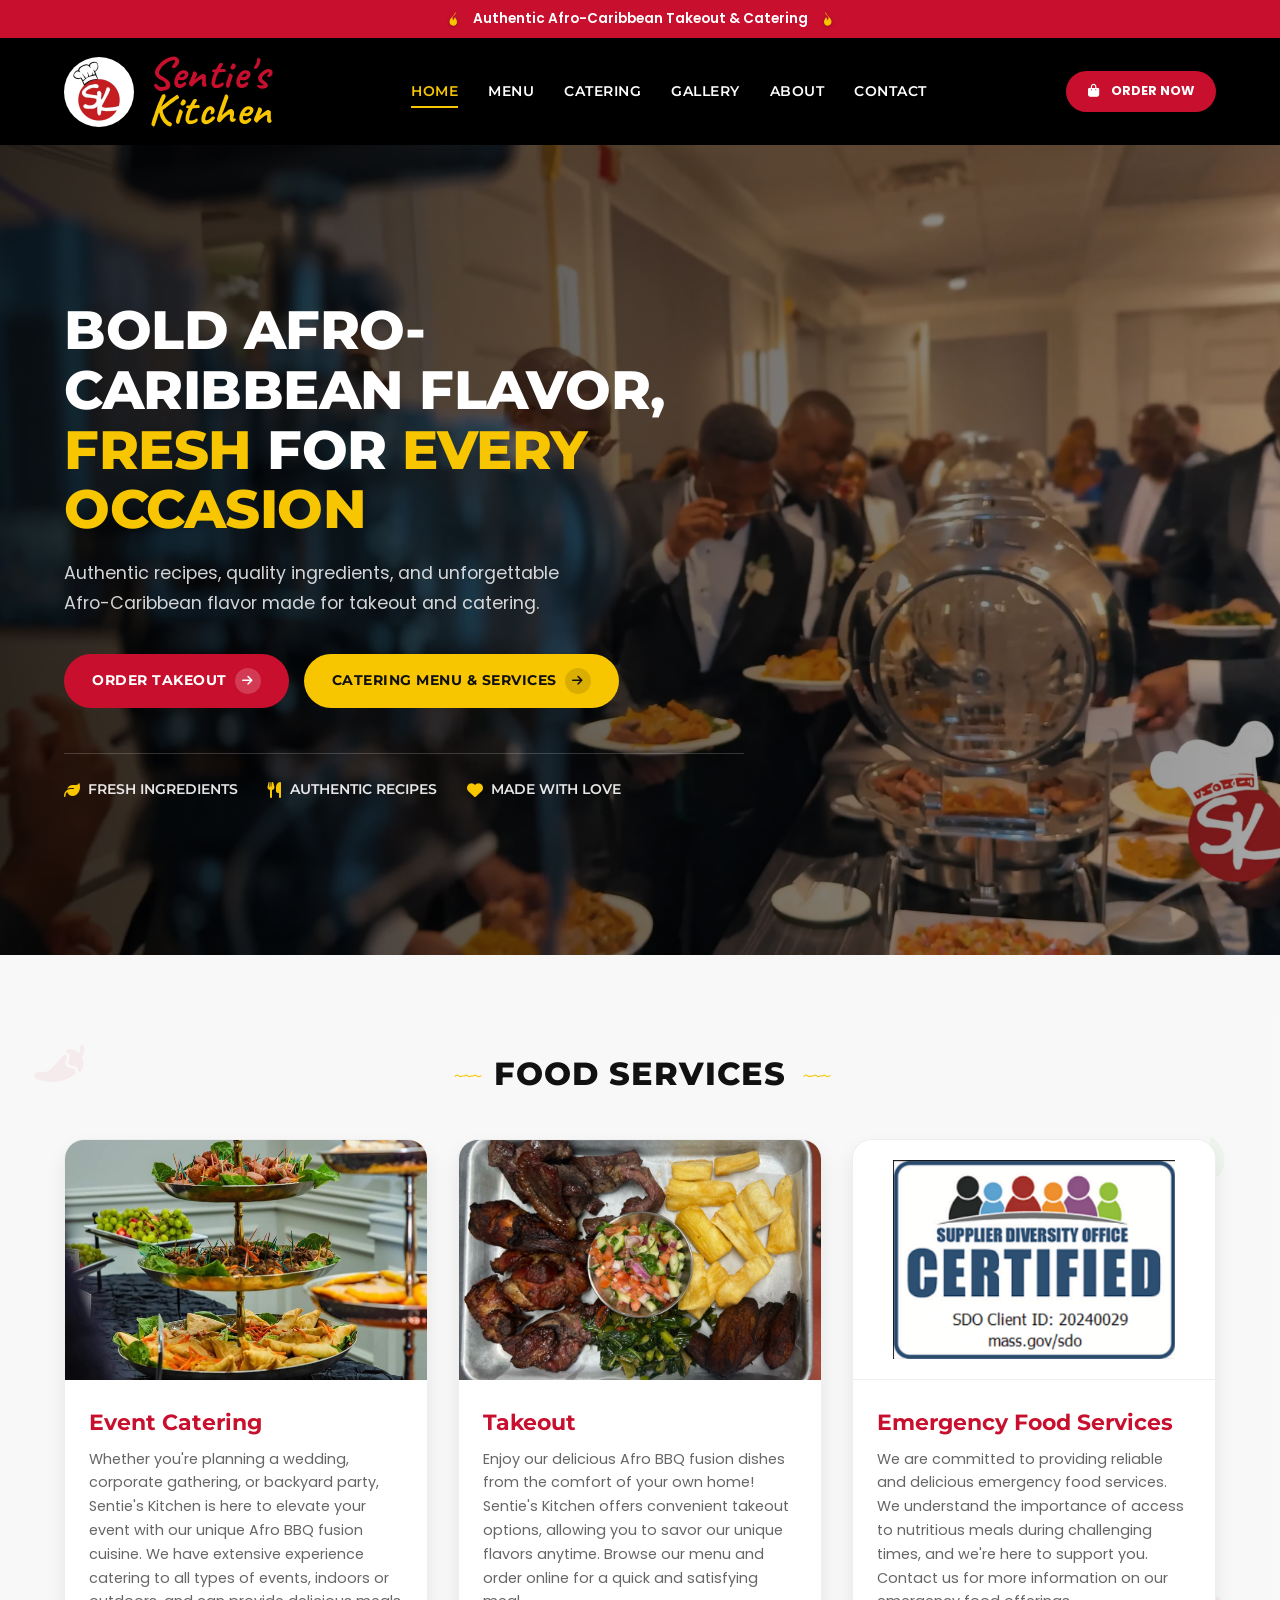
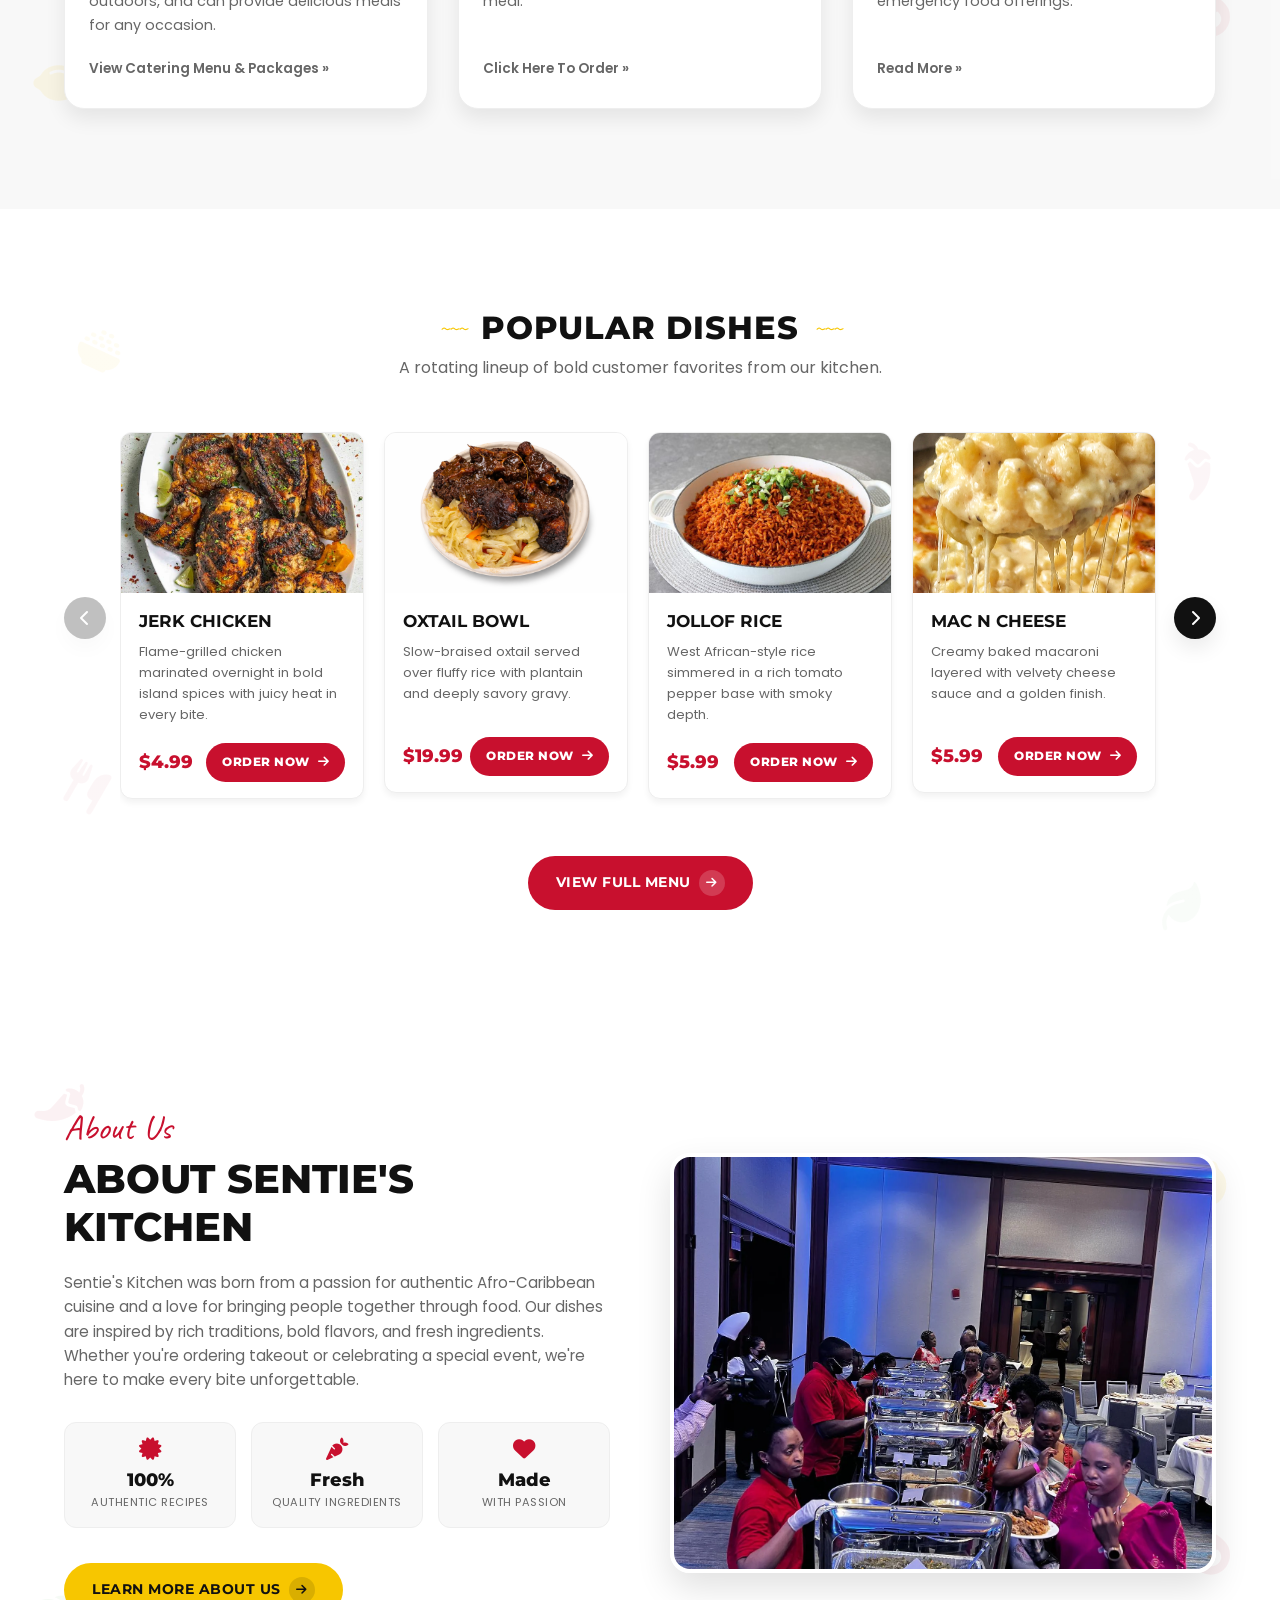
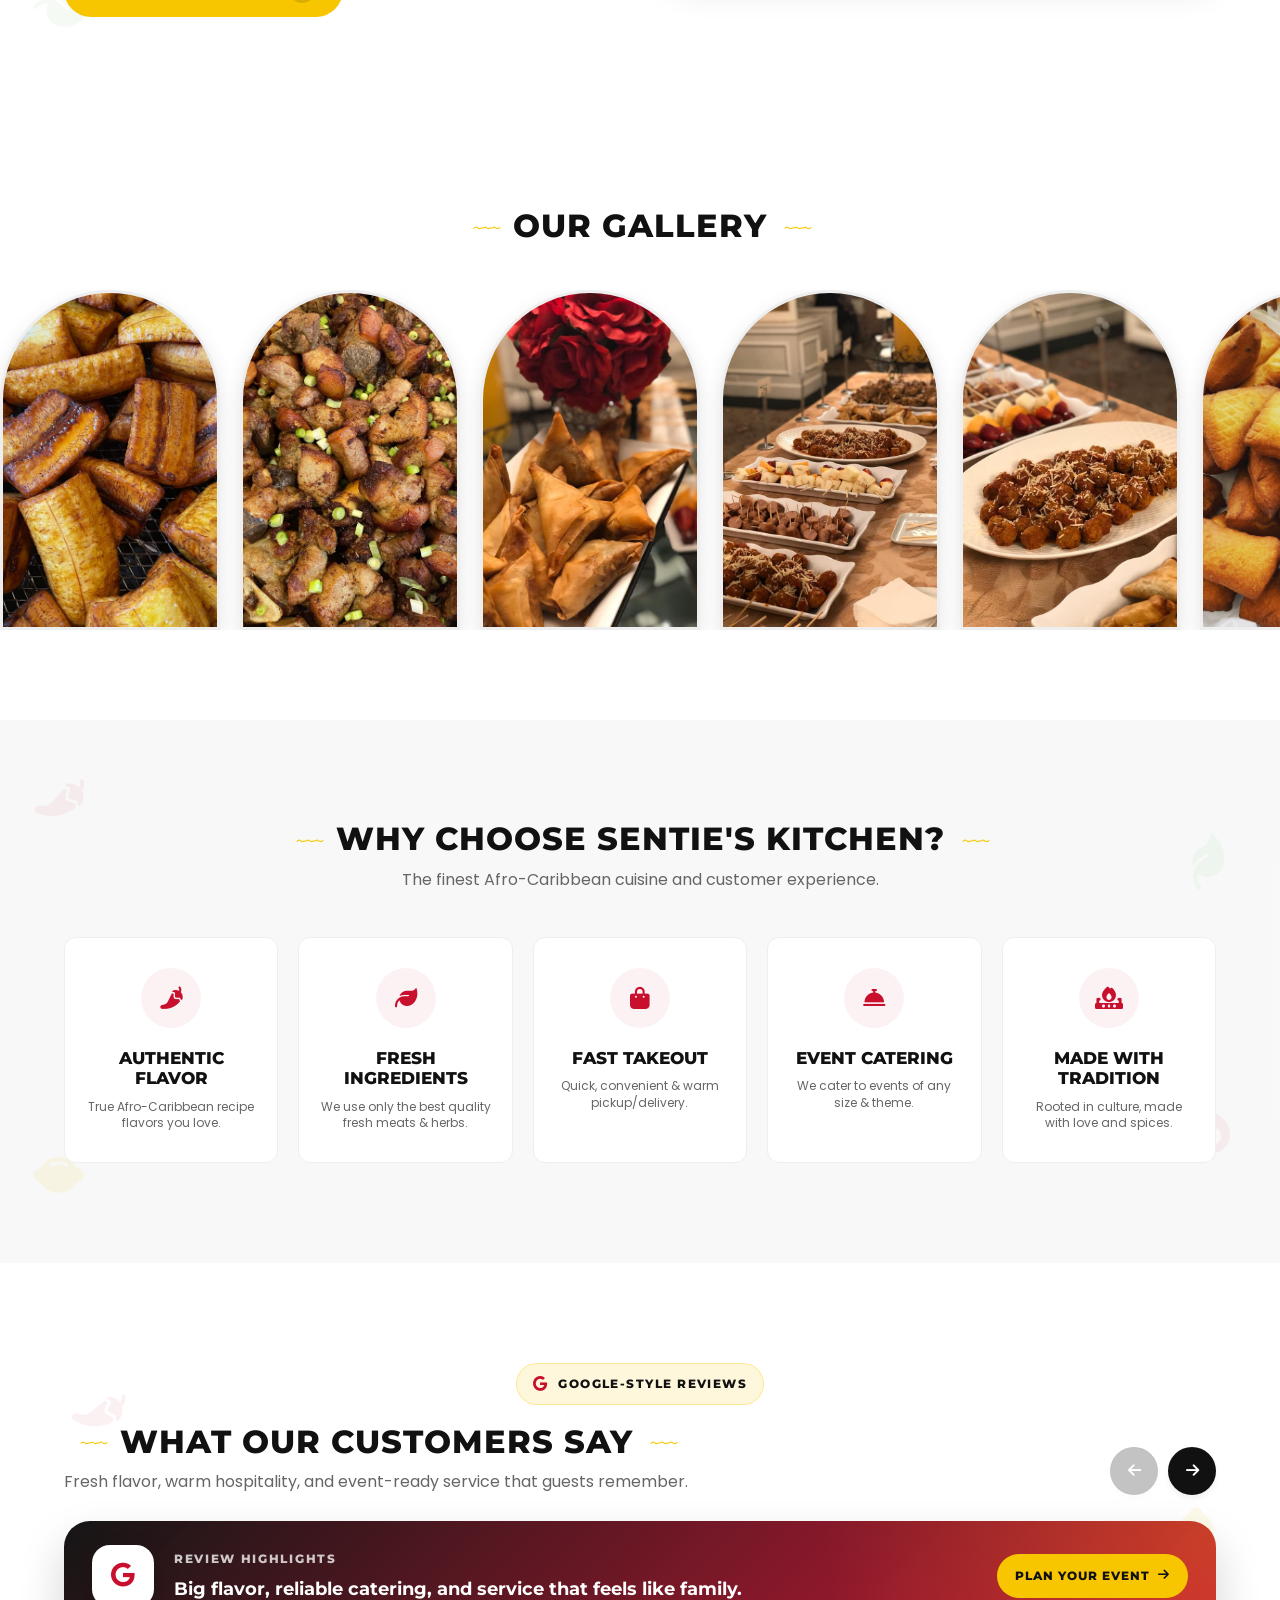
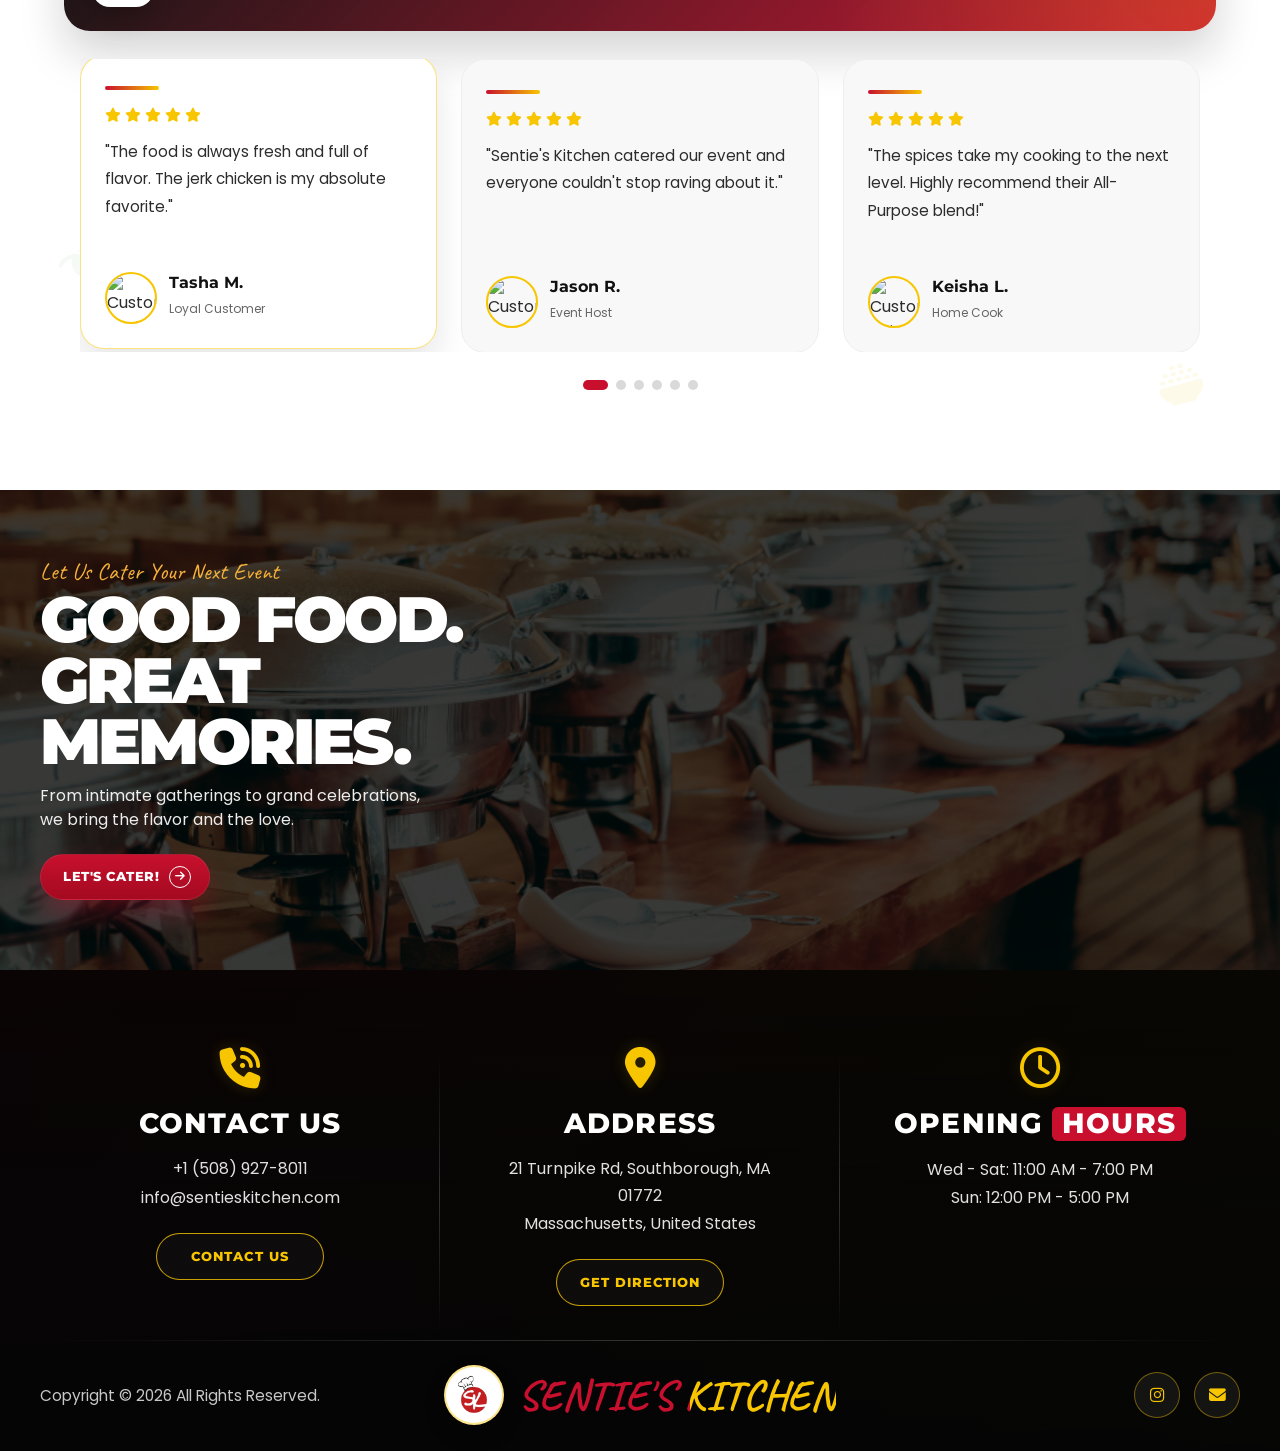
==== commit eab8bd47: "Update hero section to load Hero-short-home.webp and lazy-load Vimeo video after 5s delay" ====
--- a/index.html
+++ b/index.html
@@ -1,4 +1,4 @@
-﻿<!DOCTYPE html>
+<!DOCTYPE html>
 <html lang="en">
 
 <head>
@@ -74,10 +74,13 @@
 
     <!-- SECTION 3: Hero Section -->
     <section id="home" class="hero">
-        <!-- Background Video -->
-        <video class="hero-video-bg" autoplay muted loop playsinline>
-            <source src="assets/Hero video.mp4" type="video/mp4">
-        </video>
+        <!-- Background Media Container -->
+        <div class="hero-media-container">
+            <!-- Fallback/Preloader Background Image -->
+            <div class="hero-bg-image"></div>
+            <!-- Vimeo Video Container -->
+            <div id="hero-vimeo-container" class="hero-vimeo-container"></div>
+        </div>
         <!-- Dark overlay gradient -->
         <div class="hero-video-overlay"></div>
 
--- a/style.css
+++ b/style.css
@@ -442,15 +442,56 @@
     align-items: center;
 }
 
-/* Background Video */
-.hero-video-bg {
+/* Hero Media Container */
+.hero-media-container {
     position: absolute;
     inset: 0;
     width: 100%;
     height: 100%;
-    object-fit: cover;
     z-index: 0;
+    overflow: hidden;
+}
+
+/* Fallback/Preloader Background Image */
+.hero-bg-image {
+    position: absolute;
+    inset: 0;
+    background-image: url('bg%20image/Hero-short-home.webp');
+    background-size: cover;
+    background-position: center;
+    background-repeat: no-repeat;
+    width: 100%;
+    height: 100%;
+    z-index: 1;
+    transition: opacity 1.5s ease-in-out;
+}
+
+/* Vimeo Iframe Container */
+.hero-vimeo-container {
+    position: absolute;
+    inset: 0;
+    width: 100%;
+    height: 100%;
+    z-index: 2;
+    opacity: 0;
+    transition: opacity 1.5s ease-in-out;
     pointer-events: none;
+}
+
+.hero-vimeo-container.loaded {
+    opacity: 1;
+}
+
+.hero-vimeo-container iframe {
+    position: absolute;
+    top: 50%;
+    left: 50%;
+    width: 100vw;
+    height: 56.25vw; /* 16:9 aspect ratio */
+    min-height: 100vh;
+    min-width: 177.77vh; /* 16:9 aspect ratio */
+    transform: translate(-50%, -50%);
+    border: none;
 }
 
 /* Dark gradient overlay on top of video */
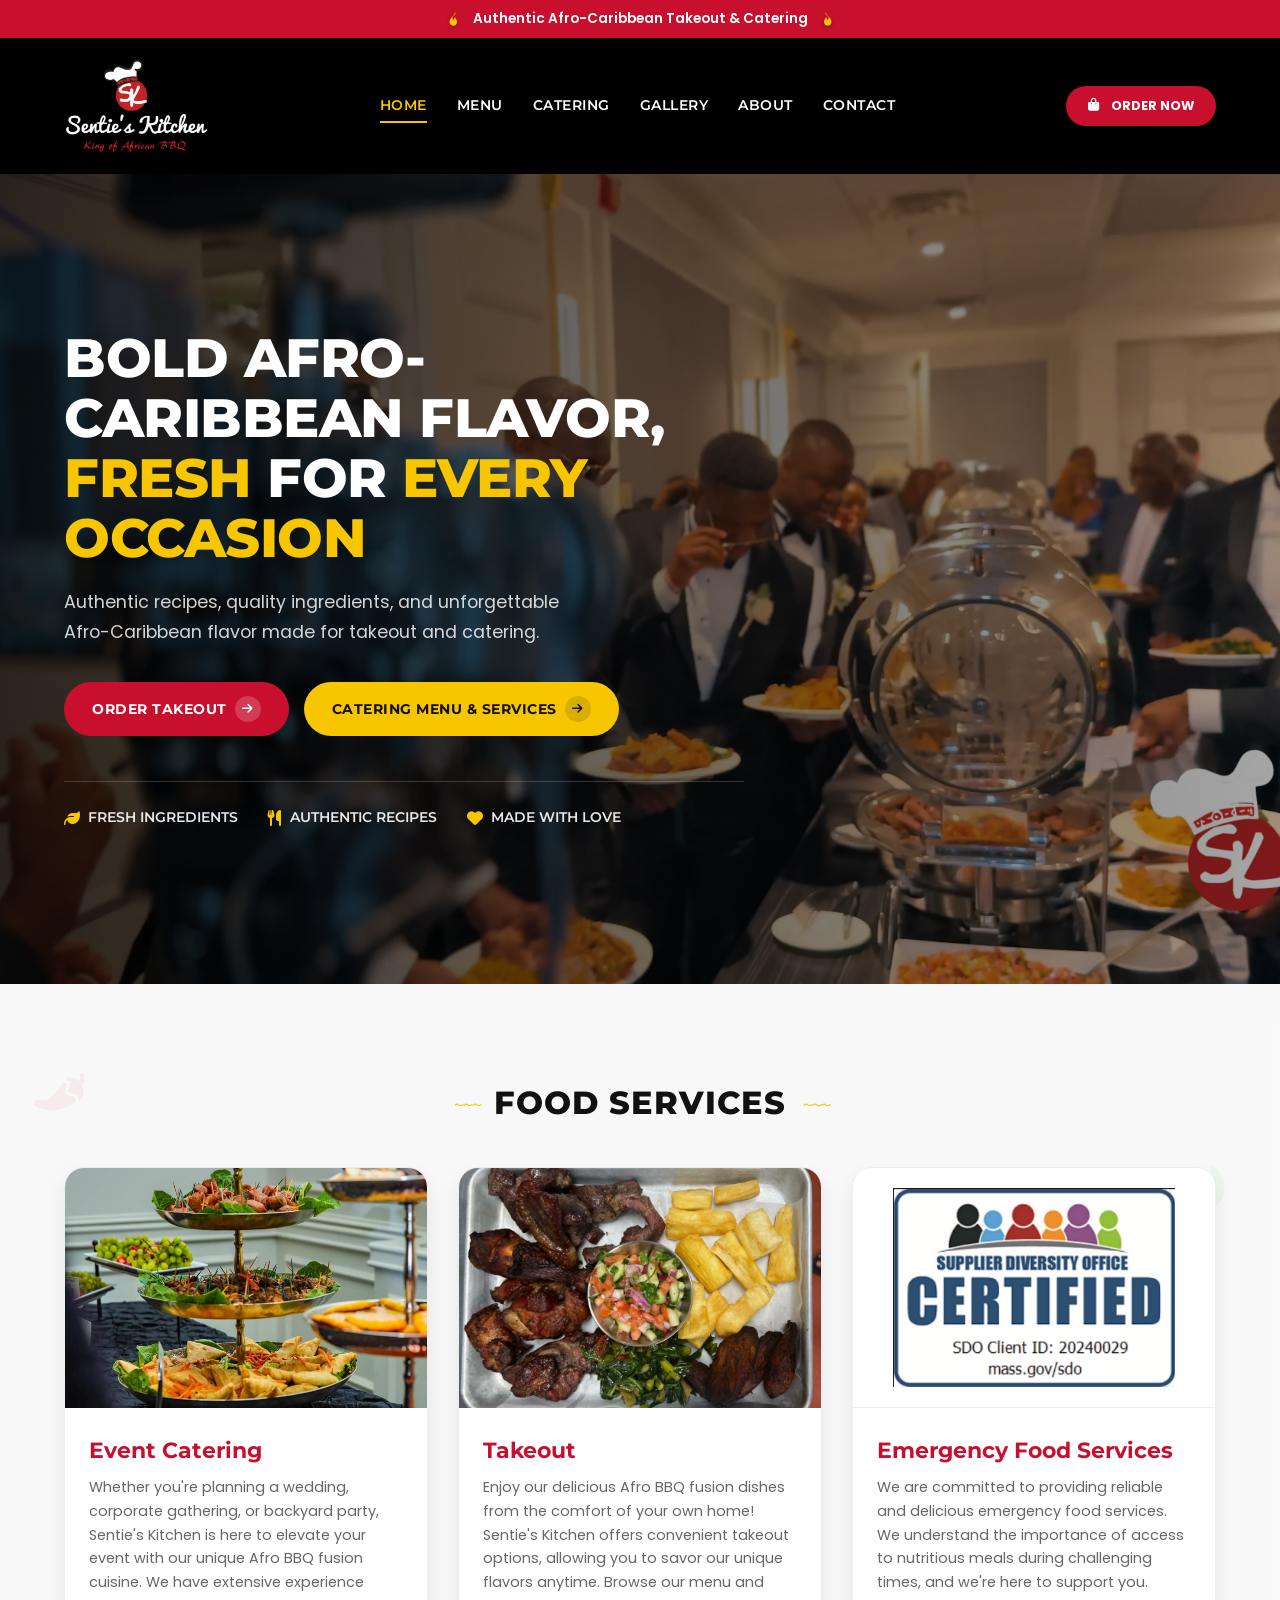
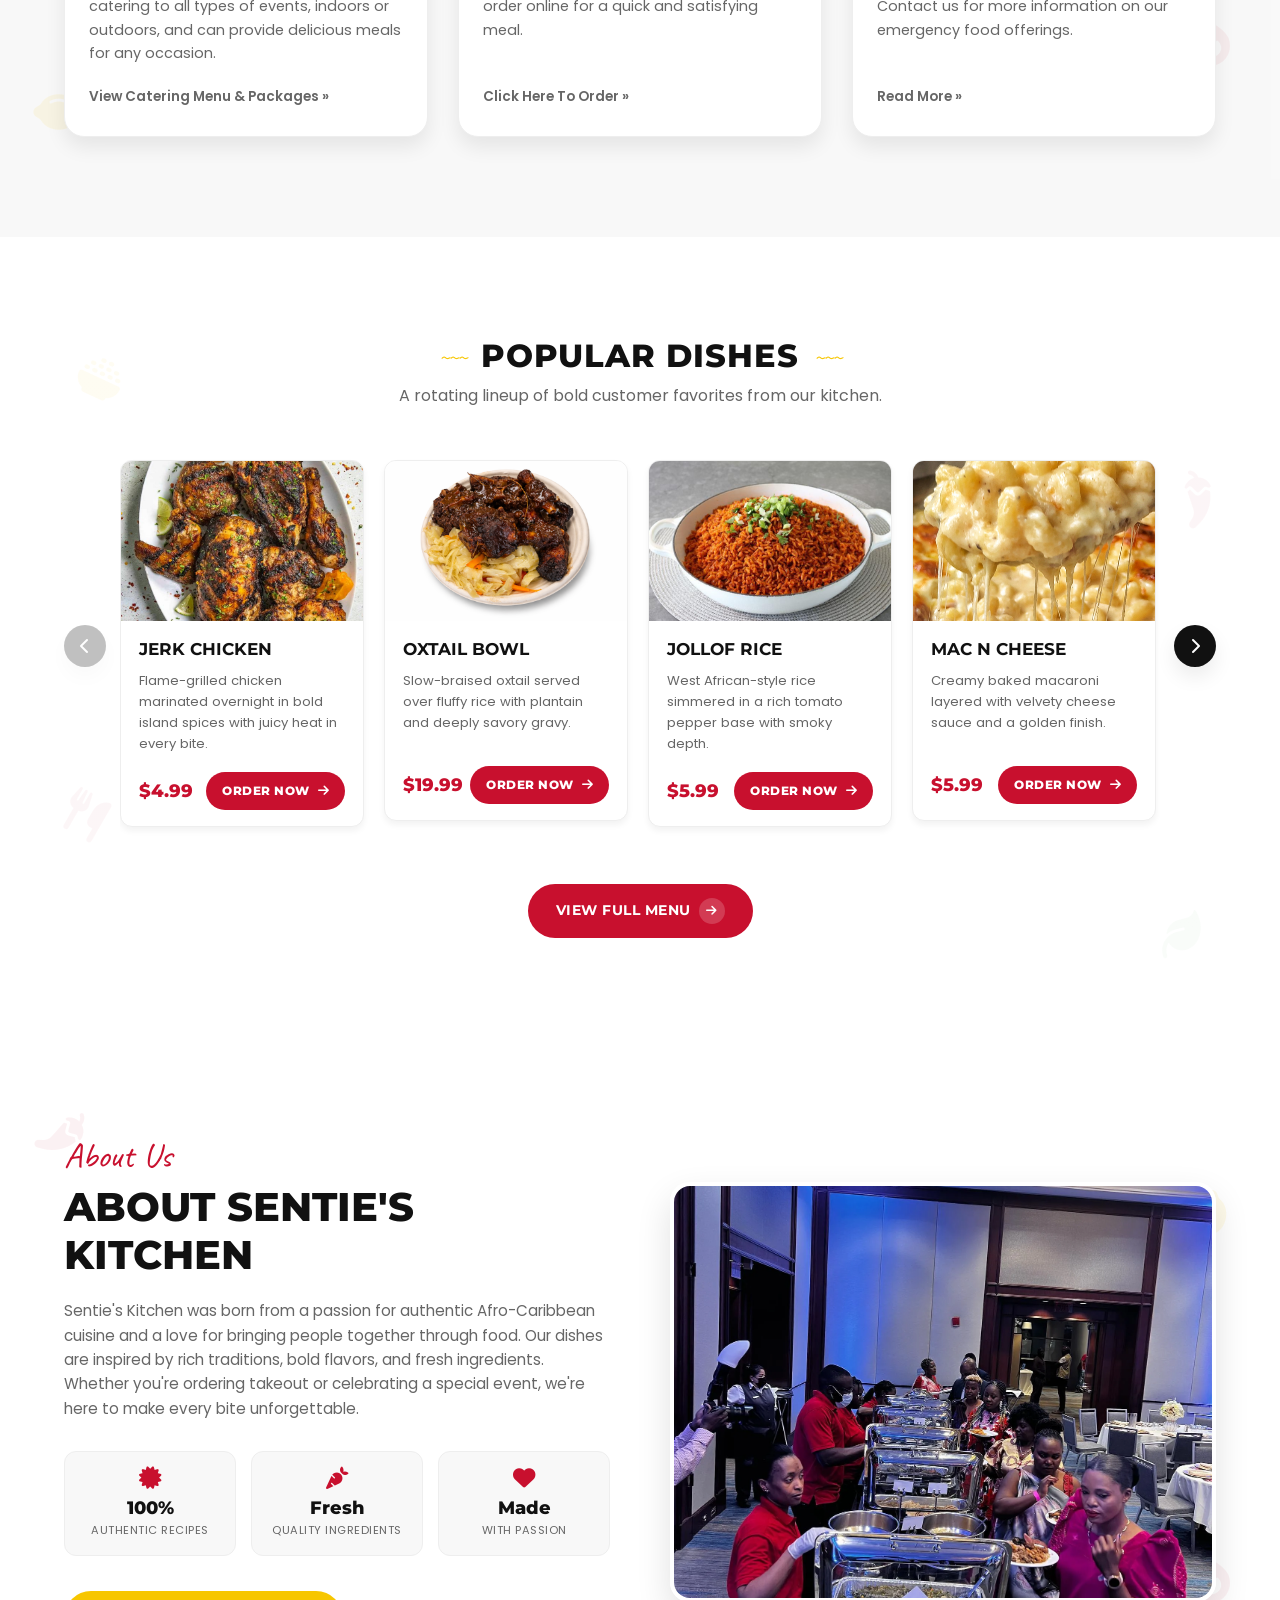
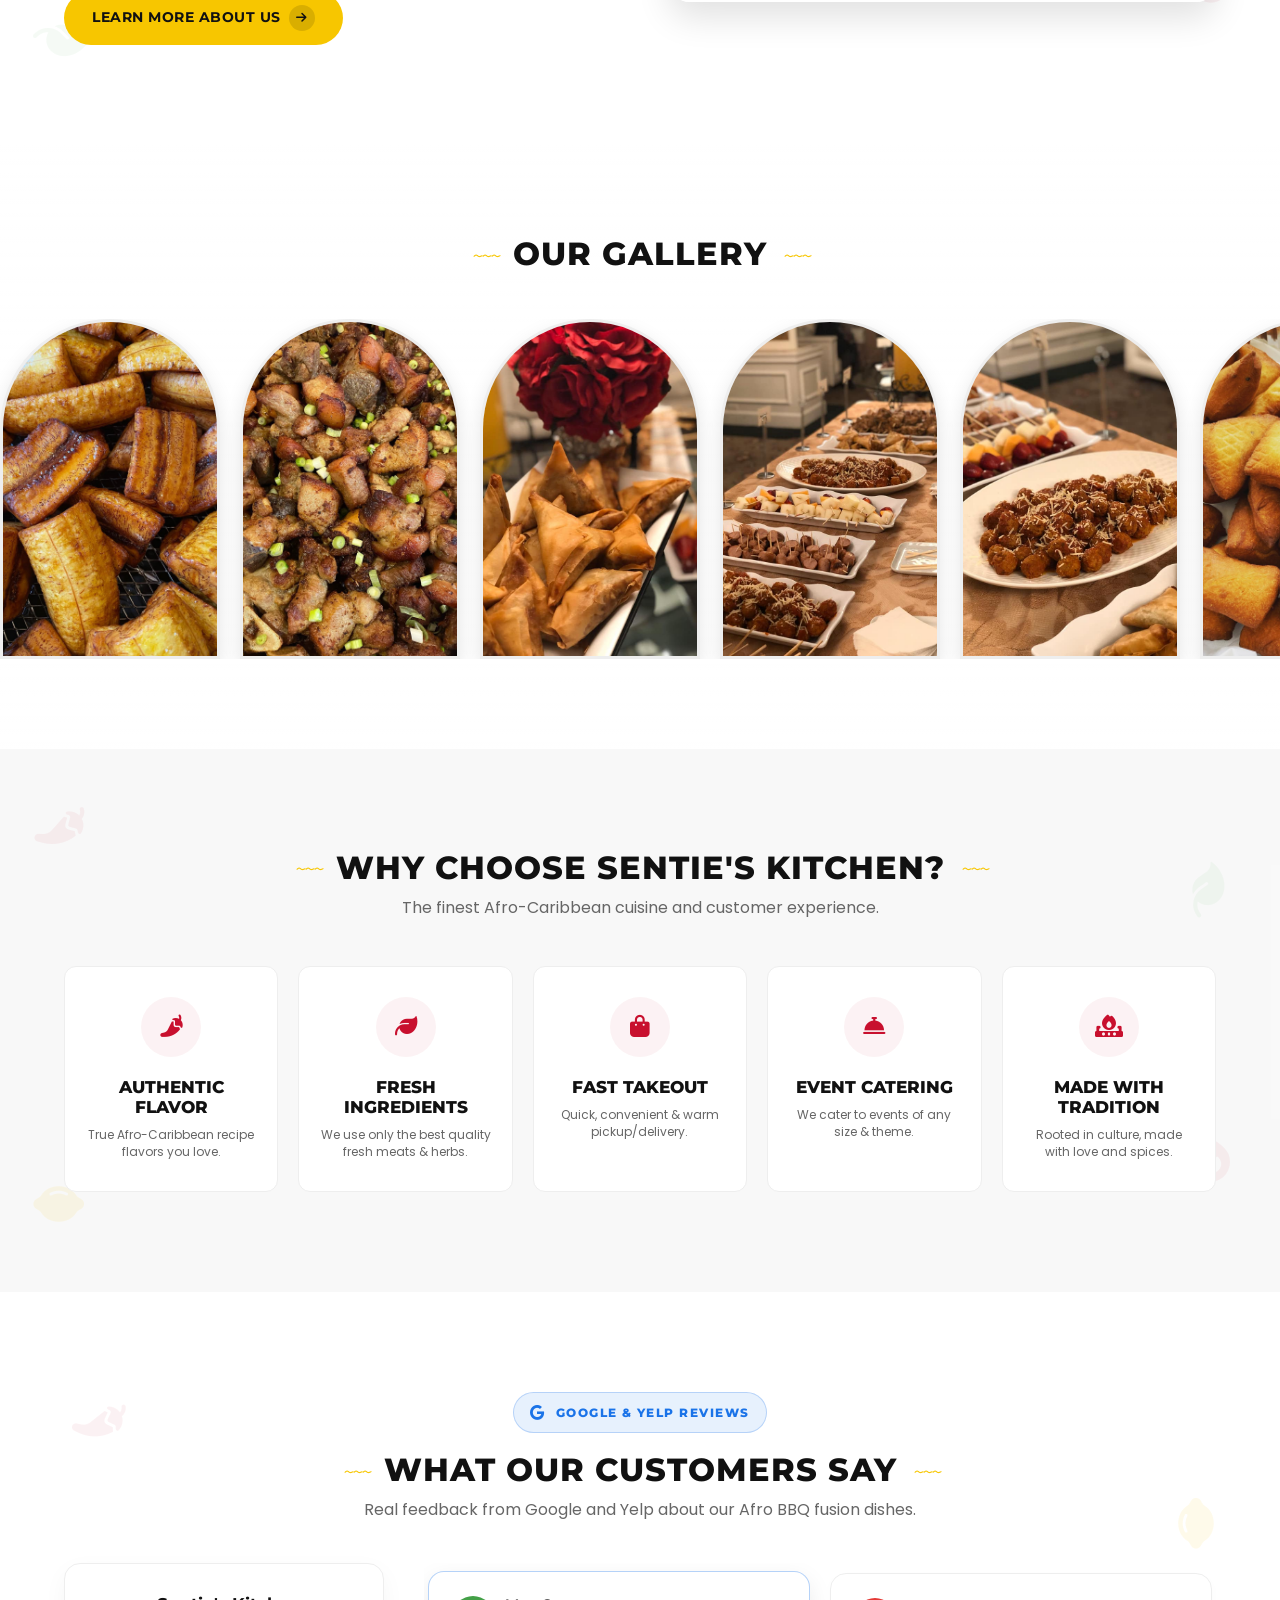
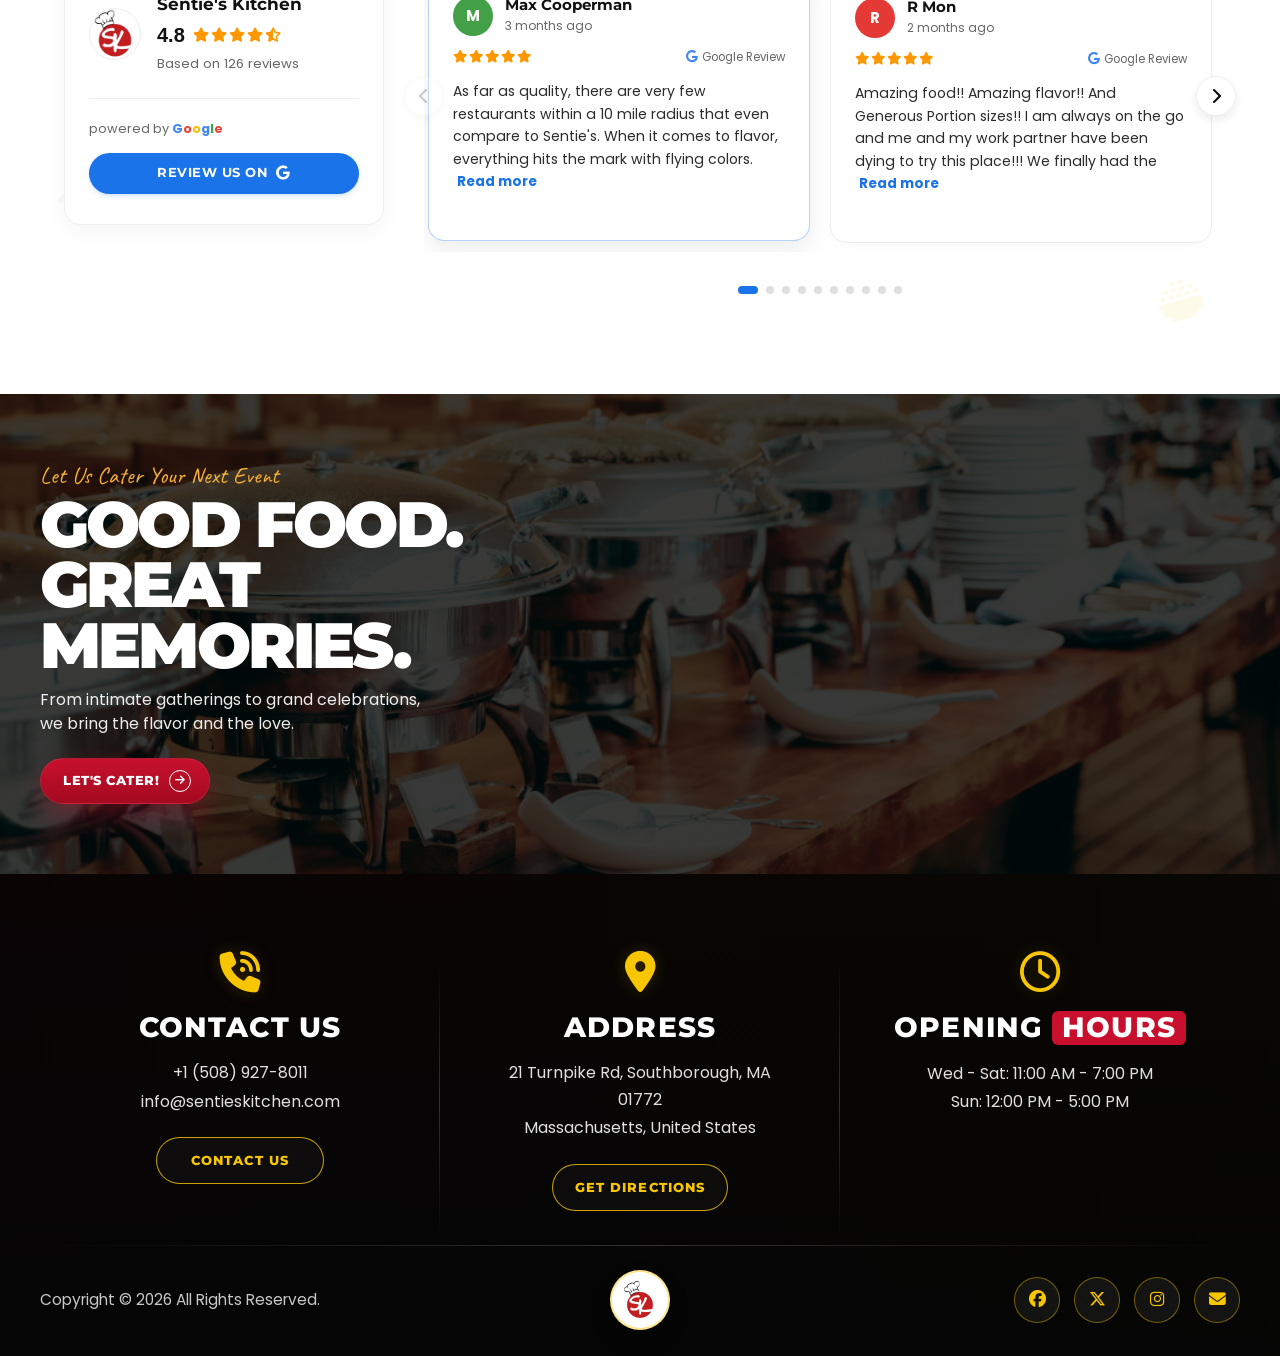
==== commit 2fe640f9: "Refine logo assets, headers/footers layout, contact links, and reviews styling" ====
--- a/index.html
+++ b/index.html
@@ -13,10 +13,11 @@
     <title>Sentie's Kitchen | Authentic Afro-Caribbean Takeout & Catering</title>
 
     <!-- FontAwesome 6 Premium Icons CDN -->
-    <link rel="stylesheet" href="https://cdnjs.cloudflare.com/ajax/libs/font-awesome/6.4.0/css/all.min.css">
+    <link rel="stylesheet" href="https://cdnjs.cloudflare.com/ajax/libs/font-awesome/6.6.0/css/all.min.css">
 
     <!-- CSS stylesheet link -->
     <link rel="stylesheet" href="style.css">
+    <link rel="icon" href="assets/Logo%20catring.png" type="image/png">
 </head>
 
 <body>
@@ -25,34 +26,33 @@
     <div class="announcement-bar">
         <div class="announcement-text">
             <svg class="announcement-icon" viewBox="0 0 24 24" aria-hidden="true">
-                <path d="M13.8 2.2c.5 2.1-.1 3.8-1.7 5.2-1.2 1-2.1 2.1-2.1 3.7 0 1.2.5 2.2 1.4 2.9-.1-1.7.8-3.1 2.2-4.2.2 2.2 2.4 3.3 2.4 6.1 0 2.8-2.1 5.1-5 5.1s-5-2.2-5-5.2c0-3.8 2.8-5.8 4.7-7.9 1.4-1.5 2.4-3.2 3.1-5.7Z"/>
+                <path
+                    d="M13.8 2.2c.5 2.1-.1 3.8-1.7 5.2-1.2 1-2.1 2.1-2.1 3.7 0 1.2.5 2.2 1.4 2.9-.1-1.7.8-3.1 2.2-4.2.2 2.2 2.4 3.3 2.4 6.1 0 2.8-2.1 5.1-5 5.1s-5-2.2-5-5.2c0-3.8 2.8-5.8 4.7-7.9 1.4-1.5 2.4-3.2 3.1-5.7Z" />
             </svg>
             <span>Authentic Afro-Caribbean Takeout & Catering</span>
             <svg class="announcement-icon announcement-icon-right" viewBox="0 0 24 24" aria-hidden="true">
-                <path d="M13.8 2.2c.5 2.1-.1 3.8-1.7 5.2-1.2 1-2.1 2.1-2.1 3.7 0 1.2.5 2.2 1.4 2.9-.1-1.7.8-3.1 2.2-4.2.2 2.2 2.4 3.3 2.4 6.1 0 2.8-2.1 5.1-5 5.1s-5-2.2-5-5.2c0-3.8 2.8-5.8 4.7-7.9 1.4-1.5 2.4-3.2 3.1-5.7Z"/>
+                <path
+                    d="M13.8 2.2c.5 2.1-.1 3.8-1.7 5.2-1.2 1-2.1 2.1-2.1 3.7 0 1.2.5 2.2 1.4 2.9-.1-1.7.8-3.1 2.2-4.2.2 2.2 2.4 3.3 2.4 6.1 0 2.8-2.1 5.1-5 5.1s-5-2.2-5-5.2c0-3.8 2.8-5.8 4.7-7.9 1.4-1.5 2.4-3.2 3.1-5.7Z" />
             </svg>
         </div>
     </div>
 
     <!-- SECTION 2: Header / Sticky Navbar -->
-        <header id="main-header">
+    <header id="main-header">
         <div class="container">
             <!-- Brand Logo -->
             <a href="index.html" class="logo-container">
-                <img src="assets/Logo catring.png" alt="Sentie's Kitchen Logo" class="logo-img">
-                <div class="logo-text-wrap">
-                    <span class="logo-main">Sentie's <span>Kitchen</span></span>
-                </div>
+                <img src="assets/Secties%20logo.png" alt="Sentie's Kitchen Logo" class="logo-img">
             </a>
 
             <!-- Navigation Links -->
             <nav class="nav-links" id="nav-links">
                 <a href="index.html" class="active">Home</a>
-                <a href="menu.html" >Menu</a>
-                <a href="events.html" >Catering</a>
-                <a href="gallery.html" >Gallery</a>
-                <a href="about.html" >About</a>
-                <a href="contact.html" >Contact</a>
+                <a href="menu.html">Menu</a>
+                <a href="events.html">Catering</a>
+                <a href="gallery.html">Gallery</a>
+                <a href="about.html">About</a>
+                <a href="contact.html">Contact</a>
             </nav>
 
             <!-- Action Button -->
@@ -93,9 +93,10 @@
                     made for takeout and catering.</p>
 
                 <div class="hero-buttons">
-                    <a href="https://order.toasttab.com/online/senties-kitchen" target="_blank" class="btn btn-red">Order Takeout <i
+                    <a href="https://order.toasttab.com/online/senties-kitchen" target="_blank"
+                        class="btn btn-red">Order Takeout <i class="fa-solid fa-arrow-right arrow-icon"></i></a>
+                    <a href="events.html" class="btn btn-yellow">Catering Menu &amp; Services <i
                             class="fa-solid fa-arrow-right arrow-icon"></i></a>
-                    <a href="events.html" class="btn btn-yellow">Catering Menu &amp; Services <i class="fa-solid fa-arrow-right arrow-icon"></i></a>
                 </div>
 
                 <div class="hero-features">
@@ -134,8 +135,7 @@
                 <!-- Card 1: Event Catering -->
                 <div class="service-card">
                     <div class="service-img-wrap">
-                        <img src="assets/new-picture/Event Catering.jpg"
-                            alt="Sentie's Kitchen Event Catering Display">
+                        <img src="assets/new-picture/Event Catering.jpg" alt="Sentie's Kitchen Event Catering Display">
                     </div>
                     <div class="service-info">
                         <h3>Event Catering</h3>
@@ -150,15 +150,15 @@
                 <!-- Card 2: Takeout -->
                 <div class="service-card">
                     <div class="service-img-wrap">
-                        <img src="assets/new-picture/Takeout.jpg"
-                            alt="Sentie's Kitchen Takeout Platter">
+                        <img src="assets/new-picture/Takeout.jpg" alt="Sentie's Kitchen Takeout Platter">
                     </div>
                     <div class="service-info">
                         <h3>Takeout</h3>
                         <p>Enjoy our delicious Afro BBQ fusion dishes from the comfort of your own home! Sentie's
                             Kitchen offers convenient takeout options, allowing you to savor our unique flavors anytime.
                             Browse our menu and order online for a quick and satisfying meal.</p>
-                        <a href="https://order.toasttab.com/online/senties-kitchen" target="_blank" class="service-link">Click here to order &raquo;</a>
+                        <a href="https://order.toasttab.com/online/senties-kitchen" target="_blank"
+                            class="service-link">Click here to order &raquo;</a>
                     </div>
                 </div>
 
@@ -196,7 +196,8 @@
             </div>
 
             <div class="popular-carousel-shell">
-                <button class="popular-carousel-btn popular-carousel-prev" id="popular-carousel-prev" aria-label="Previous dishes">
+                <button class="popular-carousel-btn popular-carousel-prev" id="popular-carousel-prev"
+                    aria-label="Previous dishes">
                     <i class="fa-solid fa-chevron-left"></i>
                 </button>
 
@@ -208,11 +209,13 @@
                         <div class="dish-info">
                             <div>
                                 <h3>Jerk Chicken</h3>
-                                <p class="dish-desc">Flame-grilled chicken marinated overnight in bold island spices with juicy heat in every bite.</p>
+                                <p class="dish-desc">Flame-grilled chicken marinated overnight in bold island spices
+                                    with juicy heat in every bite.</p>
                             </div>
                             <div class="dish-footer">
                                 <span class="dish-price">$4.99</span>
-                                <a href="https://order.toasttab.com/online/senties-kitchen/item-jerk-chicken_57dc8d8f-3a53-4558-8116-893356ee5b17" target="_blank" rel="noopener" class="dish-order-btn">
+                                <a href="https://order.toasttab.com/online/senties-kitchen/item-jerk-chicken_57dc8d8f-3a53-4558-8116-893356ee5b17"
+                                    target="_blank" rel="noopener" class="dish-order-btn">
                                     Order Now
                                     <i class="fa-solid fa-arrow-right"></i>
                                 </a>
@@ -227,11 +230,13 @@
                         <div class="dish-info">
                             <div>
                                 <h3>Oxtail Bowl</h3>
-                                <p class="dish-desc">Slow-braised oxtail served over fluffy rice with plantain and deeply savory gravy.</p>
+                                <p class="dish-desc">Slow-braised oxtail served over fluffy rice with plantain and
+                                    deeply savory gravy.</p>
                             </div>
                             <div class="dish-footer">
                                 <span class="dish-price">$19.99</span>
-                                <a href="https://order.toasttab.com/online/senties-kitchen/item-oxtail-bowl_3dd03c18-d7f8-470b-a5bb-44f4a2d71409" target="_blank" rel="noopener" class="dish-order-btn">
+                                <a href="https://order.toasttab.com/online/senties-kitchen/item-oxtail-bowl_3dd03c18-d7f8-470b-a5bb-44f4a2d71409"
+                                    target="_blank" rel="noopener" class="dish-order-btn">
                                     Order Now
                                     <i class="fa-solid fa-arrow-right"></i>
                                 </a>
@@ -246,11 +251,13 @@
                         <div class="dish-info">
                             <div>
                                 <h3>Jollof Rice</h3>
-                                <p class="dish-desc">West African-style rice simmered in a rich tomato pepper base with smoky depth.</p>
+                                <p class="dish-desc">West African-style rice simmered in a rich tomato pepper base with
+                                    smoky depth.</p>
                             </div>
                             <div class="dish-footer">
                                 <span class="dish-price">$5.99</span>
-                                <a href="https://order.toasttab.com/online/senties-kitchen/item-jollof-rice_176e4076-5bed-4a1a-8028-00b03d514667" target="_blank" rel="noopener" class="dish-order-btn">
+                                <a href="https://order.toasttab.com/online/senties-kitchen/item-jollof-rice_176e4076-5bed-4a1a-8028-00b03d514667"
+                                    target="_blank" rel="noopener" class="dish-order-btn">
                                     Order Now
                                     <i class="fa-solid fa-arrow-right"></i>
                                 </a>
@@ -265,11 +272,13 @@
                         <div class="dish-info">
                             <div>
                                 <h3>Mac n Cheese</h3>
-                                <p class="dish-desc">Creamy baked macaroni layered with velvety cheese sauce and a golden finish.</p>
+                                <p class="dish-desc">Creamy baked macaroni layered with velvety cheese sauce and a
+                                    golden finish.</p>
                             </div>
                             <div class="dish-footer">
                                 <span class="dish-price">$5.99</span>
-                                <a href="https://order.toasttab.com/online/senties-kitchen/item-mac-n-cheese_bfd96795-1a23-4304-ba53-a419c0ec23ad" target="_blank" rel="noopener" class="dish-order-btn">
+                                <a href="https://order.toasttab.com/online/senties-kitchen/item-mac-n-cheese_bfd96795-1a23-4304-ba53-a419c0ec23ad"
+                                    target="_blank" rel="noopener" class="dish-order-btn">
                                     Order Now
                                     <i class="fa-solid fa-arrow-right"></i>
                                 </a>
@@ -284,11 +293,13 @@
                         <div class="dish-info">
                             <div>
                                 <h3>Fried Plantains</h3>
-                                <p class="dish-desc">Sweet caramelized plantains fried until golden with softly crisp edges.</p>
+                                <p class="dish-desc">Sweet caramelized plantains fried until golden with softly crisp
+                                    edges.</p>
                             </div>
                             <div class="dish-footer">
                                 <span class="dish-price">$4.99</span>
-                                <a href="https://order.toasttab.com/online/senties-kitchen/item-fried-plantain_22242319-88f6-4210-a019-9b09753a86de" target="_blank" rel="noopener" class="dish-order-btn">
+                                <a href="https://order.toasttab.com/online/senties-kitchen/item-fried-plantain_22242319-88f6-4210-a019-9b09753a86de"
+                                    target="_blank" rel="noopener" class="dish-order-btn">
                                     Order Now
                                     <i class="fa-solid fa-arrow-right"></i>
                                 </a>
@@ -303,11 +314,13 @@
                         <div class="dish-info">
                             <div>
                                 <h3>Rasta Pasta</h3>
-                                <p class="dish-desc">Creamy jerk pasta tossed with peppers and vibrant Caribbean heat.</p>
+                                <p class="dish-desc">Creamy jerk pasta tossed with peppers and vibrant Caribbean heat.
+                                </p>
                             </div>
                             <div class="dish-footer">
                                 <span class="dish-price">$18.99</span>
-                                <a href="https://order.toasttab.com/online/senties-kitchen/item-rasta-pasta_94e3e9bb-e85b-4a1b-9c94-5dba101d1a90" target="_blank" rel="noopener" class="dish-order-btn">
+                                <a href="https://order.toasttab.com/online/senties-kitchen/item-rasta-pasta_94e3e9bb-e85b-4a1b-9c94-5dba101d1a90"
+                                    target="_blank" rel="noopener" class="dish-order-btn">
                                     Order Now
                                     <i class="fa-solid fa-arrow-right"></i>
                                 </a>
@@ -316,7 +329,8 @@
                     </div>
                 </div>
 
-                <button class="popular-carousel-btn popular-carousel-next" id="popular-carousel-next" aria-label="Next dishes">
+                <button class="popular-carousel-btn popular-carousel-next" id="popular-carousel-next"
+                    aria-label="Next dishes">
                     <i class="fa-solid fa-chevron-right"></i>
                 </button>
             </div>
@@ -372,8 +386,8 @@
             <!-- Right Image Column -->
             <div class="about-image-wrap">
                 <div class="about-image-shadow"></div>
-                <img src="assets/new-picture/sentieskitchen5.webp"
-                    alt="Beautiful fresh cooked Caribbean dishes spread" class="about-main-img">
+                <img src="assets/new-picture/sentieskitchen5.webp" alt="Beautiful fresh cooked Caribbean dishes spread"
+                    class="about-main-img">
             </div>
         </div>
     </section>
@@ -522,170 +536,386 @@
         </div>
         <div class="container">
             <div class="section-title-wrap reviews-title-wrap">
-                <span class="review-source-pill"><i class="fa-brands fa-google"></i> Google-style reviews</span>
+                <span class="review-source-pill"><i class="fa-brands fa-google"></i> Google & Yelp Reviews</span>
                 <div class="reviews-head">
                     <div>
                         <h2 class="section-title-deco">What Our Customers Say</h2>
-                        <p class="section-subtitle">Fresh flavor, warm hospitality, and event-ready service that guests remember.</p>
-                    </div>
-                    <div class="reviews-controls">
-                        <button class="reviews-nav" id="reviews-prev" type="button" aria-label="Previous reviews">
-                            <i class="fa-solid fa-arrow-left"></i>
-                        </button>
-                        <button class="reviews-nav" id="reviews-next" type="button" aria-label="Next reviews">
-                            <i class="fa-solid fa-arrow-right"></i>
-                        </button>
-                    </div>
-                </div>
-            </div>
-
-            <div class="reviews-overview">
-                <div class="reviews-score-card">
-                    <div class="reviews-score-mark">
-                        <i class="fa-brands fa-google"></i>
-                    </div>
-                    <div class="reviews-score-copy">
-                        <span class="reviews-score-label">Review Highlights</span>
-                        <strong>Big flavor, reliable catering, and service that feels like family.</strong>
-                    </div>
-                    <a href="contact.html" class="reviews-score-link">
-                        Plan Your Event
-                        <i class="fa-solid fa-arrow-right"></i>
-                    </a>
-                </div>
-            </div>
-
-            <div class="testimonials-slider" id="reviews-carousel">
-                <div class="reviews-viewport">
-                    <div class="reviews-track" id="reviews-track">
-                        <!-- Testimonial 1 -->
-                        <article class="testimonial-card review-card active">
-                            <div class="testimonial-stars">
-                                <i class="fa-solid fa-star"></i>
-                                <i class="fa-solid fa-star"></i>
-                                <i class="fa-solid fa-star"></i>
-                                <i class="fa-solid fa-star"></i>
-                                <i class="fa-solid fa-star"></i>
-                            </div>
-                            <p class="testimonial-quote">"The food is always fresh and full of flavor. The jerk chicken is my absolute favorite."</p>
-                            <div class="testimonial-meta">
-                                <div class="testimonial-user">
-                                    <img src="https://images.unsplash.com/photo-1494790108377-be9c29b29330?w=100&q=80" alt="Customer Tasha M.">
-                                    <div class="testimonial-user-info">
-                                        <h4>Tasha M.</h4>
-                                        <span>Loyal Customer</span>
-                                    </div>
-                                </div>
-                            </div>
-                        </article>
-
-                        <!-- Testimonial 2 -->
-                        <article class="testimonial-card review-card">
-                            <div class="testimonial-stars">
-                                <i class="fa-solid fa-star"></i>
-                                <i class="fa-solid fa-star"></i>
-                                <i class="fa-solid fa-star"></i>
-                                <i class="fa-solid fa-star"></i>
-                                <i class="fa-solid fa-star"></i>
-                            </div>
-                            <p class="testimonial-quote">"Sentie's Kitchen catered our event and everyone couldn't stop raving about it."</p>
-                            <div class="testimonial-meta">
-                                <div class="testimonial-user">
-                                    <img src="https://images.unsplash.com/photo-1507003211169-0a1dd7228f2d?w=100&q=80" alt="Customer Jason R.">
-                                    <div class="testimonial-user-info">
-                                        <h4>Jason R.</h4>
-                                        <span>Event Host</span>
-                                    </div>
-                                </div>
-                            </div>
-                        </article>
-
-                        <!-- Testimonial 3 -->
-                        <article class="testimonial-card review-card">
-                            <div class="testimonial-stars">
-                                <i class="fa-solid fa-star"></i>
-                                <i class="fa-solid fa-star"></i>
-                                <i class="fa-solid fa-star"></i>
-                                <i class="fa-solid fa-star"></i>
-                                <i class="fa-solid fa-star"></i>
-                            </div>
-                            <p class="testimonial-quote">"The spices take my cooking to the next level. Highly recommend their All-Purpose blend!"</p>
-                            <div class="testimonial-meta">
-                                <div class="testimonial-user">
-                                    <img src="https://images.unsplash.com/photo-1438761681033-6461ffad8d80?w=100&q=80" alt="Customer Keisha L.">
-                                    <div class="testimonial-user-info">
-                                        <h4>Keisha L.</h4>
-                                        <span>Home Cook</span>
-                                    </div>
-                                </div>
-                            </div>
-                        </article>
-
-                        <!-- Testimonial 4 -->
-                        <article class="testimonial-card review-card">
-                            <div class="testimonial-stars">
-                                <i class="fa-solid fa-star"></i>
-                                <i class="fa-solid fa-star"></i>
-                                <i class="fa-solid fa-star"></i>
-                                <i class="fa-solid fa-star"></i>
-                                <i class="fa-solid fa-star"></i>
-                            </div>
-                            <p class="testimonial-quote">"Sentie's Kitchen did a phenomenal job for our wedding client. The beef luwombo was spectacular and the service was top-notch!"</p>
-                            <div class="testimonial-meta">
-                                <div class="testimonial-user">
-                                    <img src="https://images.unsplash.com/photo-1544005313-94ddf0286df2?w=100&q=80" alt="Customer Sarah K.">
-                                    <div class="testimonial-user-info">
-                                        <h4>Sarah K.</h4>
-                                        <span>Wedding Planner</span>
-                                    </div>
-                                </div>
-                            </div>
-                        </article>
-
-                        <!-- Testimonial 5 -->
-                        <article class="testimonial-card review-card">
-                            <div class="testimonial-stars">
-                                <i class="fa-solid fa-star"></i>
-                                <i class="fa-solid fa-star"></i>
-                                <i class="fa-solid fa-star"></i>
-                                <i class="fa-solid fa-star"></i>
-                                <i class="fa-solid fa-star"></i>
-                            </div>
-                            <p class="testimonial-quote">"The BBQ fusion style is incredible. The jerk ribs and spicy sides were a huge hit with our staff. Will definitely order again!"</p>
-                            <div class="testimonial-meta">
-                                <div class="testimonial-user">
-                                    <img src="https://images.unsplash.com/photo-1506794778202-cad84cf45f1d?w=100&q=80" alt="Customer David O.">
-                                    <div class="testimonial-user-info">
-                                        <h4>David O.</h4>
-                                        <span>Corporate Director</span>
-                                    </div>
-                                </div>
-                            </div>
-                        </article>
-
-                        <!-- Testimonial 6 -->
-                        <article class="testimonial-card review-card">
-                            <div class="testimonial-stars">
-                                <i class="fa-solid fa-star"></i>
-                                <i class="fa-solid fa-star"></i>
-                                <i class="fa-solid fa-star"></i>
-                                <i class="fa-solid fa-star"></i>
-                                <i class="fa-solid fa-star"></i>
-                            </div>
-                            <p class="testimonial-quote">"I've been ordering takeout from Sentie's Kitchen for a year. The jollof rice is always perfectly seasoned, and the plantains are sweet and soft."</p>
-                            <div class="testimonial-meta">
-                                <div class="testimonial-user">
-                                    <img src="https://images.unsplash.com/photo-1534528741775-53994a69daeb?w=100&q=80" alt="Customer Brenda A.">
-                                    <div class="testimonial-user-info">
-                                        <h4>Brenda A.</h4>
-                                        <span>Local Foodie</span>
-                                    </div>
-                                </div>
-                            </div>
-                        </article>
-                    </div>
-                </div>
-                <div class="slider-dots review-dots" id="review-dots" aria-label="Review carousel pagination"></div>
+                        <p class="section-subtitle">Real feedback from Google and Yelp about our Afro BBQ fusion dishes.
+                        </p>
+                    </div>
+                </div>
+            </div>
+
+            <!-- Two-Column Google Reviews Widget Layout -->
+            <div class="google-reviews-widget-layout">
+
+                <!-- Left Column: Google rating summary badge -->
+                <div class="google-rating-summary-card">
+                    <div class="google-rating-brand-row">
+                        <div class="google-rating-logo-wrap">
+                            <img src="assets//Logo%20catring.png" alt="Sentie's Kitchen Logo"
+                                class="google-rating-logo">
+                        </div>
+                        <div class="google-rating-brand-info">
+                            <h3 class="google-rating-brand-name">Sentie's Kitchen</h3>
+                            <div class="google-rating-score-row">
+                                <span class="google-rating-score-num">4.8</span>
+                                <div class="google-rating-stars">
+                                    <i class="fa-solid fa-star"></i>
+                                    <i class="fa-solid fa-star"></i>
+                                    <i class="fa-solid fa-star"></i>
+                                    <i class="fa-solid fa-star"></i>
+                                    <i class="fa-solid fa-star-half-stroke"></i>
+                                </div>
+                            </div>
+                            <span class="google-rating-count-label">Based on 126 reviews</span>
+                        </div>
+                    </div>
+
+                    <div class="google-rating-footer">
+                        <span class="google-rating-powered">powered by <span class="google-text-g">G</span><span
+                                class="google-text-o1">o</span><span class="google-text-o2">o</span><span
+                                class="google-text-g2">g</span><span class="google-text-l">l</span><span
+                                class="google-text-e">e</span></span>
+                        <a href="https://www.google.com/search?q=sentieskitchen.#lrd=0x89e3f521be945555:0xe28a30dbf2495d43,3"
+                            target="_blank" rel="noopener" class="google-review-btn">
+                            review us on <i class="fa-brands fa-google google-btn-icon"></i>
+                        </a>
+                    </div>
+                </div>
+
+                <!-- Right Column: Carousel slider of reviews -->
+                <div class="google-reviews-slider-wrap">
+
+                    <button class="google-carousel-arrow google-arrow-prev" id="reviews-prev" type="button"
+                        aria-label="Previous reviews">
+                        <i class="fa-solid fa-chevron-left"></i>
+                    </button>
+
+                    <div class="google-reviews-viewport" id="reviews-carousel">
+                        <div class="google-reviews-track" id="reviews-track">
+
+                            <!-- Review 1: Max Cooperman -->
+                            <article class="google-review-card active">
+                                <div class="google-review-header">
+                                    <div class="google-review-avatar avatar-m">M</div>
+                                    <div class="google-review-author-meta">
+                                        <h4>Max Cooperman</h4>
+                                        <span class="google-review-date">3 months ago</span>
+                                    </div>
+                                </div>
+                                <div class="google-review-rating-row">
+                                    <div class="google-review-stars">
+                                        <i class="fa-solid fa-star"></i>
+                                        <i class="fa-solid fa-star"></i>
+                                        <i class="fa-solid fa-star"></i>
+                                        <i class="fa-solid fa-star"></i>
+                                        <i class="fa-solid fa-star"></i>
+                                    </div>
+                                    <span class="google-review-source"><i class="fa-brands fa-google"></i> Google
+                                        Review</span>
+                                </div>
+                                <p class="google-review-content">
+                                    <span class="review-text-visible">As far as quality, there are very few restaurants
+                                        within a 10 mile radius that even compare to Sentie's. When it comes to flavor,
+                                        everything hits the mark with flying colors. </span><span
+                                        class="review-text-more" style="display: none;">Potatoes melt in your mouth,
+                                        collard greens are fresh, delicious, and seasoned perfectly. The mac and cheese
+                                        is creamy and cheesy, and the jollof rice has the perfect amount of kick. I will
+                                        definitely be a regular here.</span>
+                                    <button class="read-more-toggle" type="button">Read more</button>
+                                </p>
+                            </article>
+
+                            <!-- Review 2: R Mon -->
+                            <article class="google-review-card">
+                                <div class="google-review-header">
+                                    <div class="google-review-avatar avatar-r">R</div>
+                                    <div class="google-review-author-meta">
+                                        <h4>R Mon</h4>
+                                        <span class="google-review-date">2 months ago</span>
+                                    </div>
+                                </div>
+                                <div class="google-review-rating-row">
+                                    <div class="google-review-stars">
+                                        <i class="fa-solid fa-star"></i>
+                                        <i class="fa-solid fa-star"></i>
+                                        <i class="fa-solid fa-star"></i>
+                                        <i class="fa-solid fa-star"></i>
+                                        <i class="fa-solid fa-star"></i>
+                                    </div>
+                                    <span class="google-review-source"><i class="fa-brands fa-google"></i> Google
+                                        Review</span>
+                                </div>
+                                <p class="google-review-content">
+                                    <span class="review-text-visible">Amazing food!! Amazing flavor!! And Generous
+                                        Portion sizes!! I am always on the go and me and my work partner have been dying
+                                        to try this place!!! We finally had the </span><span class="review-text-more"
+                                        style="display: none;">opportunity today and we were not disappointed at all.
+                                        Staff were very welcoming and explained the food details to us. We will
+                                        definitely be back. Highly recommended!</span>
+                                    <button class="read-more-toggle" type="button">Read more</button>
+                                </p>
+                            </article>
+
+                            <!-- Review 3: Emimage -->
+                            <article class="google-review-card">
+                                <div class="google-review-header">
+                                    <div class="google-review-avatar avatar-e">E</div>
+                                    <div class="google-review-author-meta">
+                                        <h4>Emimage</h4>
+                                        <span class="google-review-date">3 months ago</span>
+                                    </div>
+                                </div>
+                                <div class="google-review-rating-row">
+                                    <div class="google-review-stars">
+                                        <i class="fa-solid fa-star"></i>
+                                        <i class="fa-solid fa-star"></i>
+                                        <i class="fa-solid fa-star"></i>
+                                        <i class="fa-solid fa-star"></i>
+                                        <i class="fa-solid fa-star"></i>
+                                    </div>
+                                    <span class="google-review-source"><i class="fa-brands fa-google"></i> Google
+                                        Review</span>
+                                </div>
+                                <p class="google-review-content">
+                                    <span class="review-text-visible">The team behind this restaurant makes some of the
+                                        best darn plates I have EVER had grace my lips. Discovered them during work
+                                        catering, planning on bringing the wife here </span><span
+                                        class="review-text-more" style="display: none;">soon, as she usually eats all of
+                                        my leftover lunch (plates are crazy generous). If you want real, passionate
+                                        cooking, this is the place.</span>
+                                    <button class="read-more-toggle" type="button">Read more</button>
+                                </p>
+                            </article>
+
+                            <!-- Review 4: Elyssa Costa -->
+                            <article class="google-review-card">
+                                <div class="google-review-header">
+                                    <div class="google-review-avatar avatar-l">E</div>
+                                    <div class="google-review-author-meta">
+                                        <h4>Elyssa Costa</h4>
+                                        <span class="google-review-date">5 months ago</span>
+                                    </div>
+                                </div>
+                                <div class="google-review-rating-row">
+                                    <div class="google-review-stars">
+                                        <i class="fa-solid fa-star"></i>
+                                        <i class="fa-solid fa-star"></i>
+                                        <i class="fa-solid fa-star"></i>
+                                        <i class="fa-solid fa-star"></i>
+                                        <i class="fa-solid fa-star"></i>
+                                    </div>
+                                    <span class="google-review-source"><i class="fa-brands fa-google"></i> Google
+                                        Review</span>
+                                </div>
+                                <p class="google-review-content">
+                                    <span class="review-text-visible">We tried the jerk chicken plate (1/2 the plate is
+                                        pictured), beef patties and buffalo chicken samosas. All three were absolutely
+                                        delicious. The chicken was tender and </span><span class="review-text-more"
+                                        style="display: none;">packed with flavor, and the samosas had the perfect
+                                        crispy shell with a savory, spicy filling. Can't wait to order again!</span>
+                                    <button class="read-more-toggle" type="button">Read more</button>
+                                </p>
+                            </article>
+
+                            <!-- Review 5: Christine N. -->
+                            <article class="google-review-card">
+                                <div class="google-review-header">
+                                    <div class="google-review-avatar avatar-c">C</div>
+                                    <div class="google-review-author-meta">
+                                        <h4>Christine N.</h4>
+                                        <span class="google-review-date">6 months ago</span>
+                                    </div>
+                                </div>
+                                <div class="google-review-rating-row">
+                                    <div class="google-review-stars">
+                                        <i class="fa-solid fa-star"></i>
+                                        <i class="fa-solid fa-star"></i>
+                                        <i class="fa-solid fa-star"></i>
+                                        <i class="fa-solid fa-star"></i>
+                                        <i class="fa-solid fa-star"></i>
+                                    </div>
+                                    <span class="google-review-source"><i class="fa-brands fa-yelp"></i> Yelp
+                                        Review</span>
+                                </div>
+                                <p class="google-review-content">
+                                    <span class="review-text-visible">I almost want to keep this place to myself but it
+                                        would be a disservice. The food here is absolutely delicious. Portions are hefty
+                                        and prices are fair. The jerk chicken is </span><span class="review-text-more"
+                                        style="display: none;">smoky, spicy and full of flavor. I've had the beef ribs,
+                                        mac and cheese, beef patty, oxtails. Everything is so flavorful and so good. I
+                                        will be trying more items on their menu for sure!</span>
+                                    <button class="read-more-toggle" type="button">Read more</button>
+                                </p>
+                            </article>
+
+                            <!-- Review 6: Jake T. -->
+                            <article class="google-review-card">
+                                <div class="google-review-header">
+                                    <div class="google-review-avatar avatar-j">J</div>
+                                    <div class="google-review-author-meta">
+                                        <h4>Jake T.</h4>
+                                        <span class="google-review-date">10 months ago</span>
+                                    </div>
+                                </div>
+                                <div class="google-review-rating-row">
+                                    <div class="google-review-stars">
+                                        <i class="fa-solid fa-star"></i>
+                                        <i class="fa-solid fa-star"></i>
+                                        <i class="fa-solid fa-star"></i>
+                                        <i class="fa-solid fa-star"></i>
+                                        <i class="fa-solid fa-star"></i>
+                                    </div>
+                                    <span class="google-review-source"><i class="fa-brands fa-yelp"></i> Yelp
+                                        Review</span>
+                                </div>
+                                <p class="google-review-content">
+                                    <span class="review-text-visible">I placed an order online and it was ready within
+                                        five minutes of me getting there. The ambience inside was clean and inviting. I
+                                        did the make your own plate with fried </span><span class="review-text-more"
+                                        style="display: none;">goat, mac & cheese, coleslaw, fried plantains, jollof
+                                        rice and collard greens. I also got a side of jerk chicken and a side salad.
+                                        Everything was absolutely delicious and the staff was friendly and
+                                        attentive.</span>
+                                    <button class="read-more-toggle" type="button">Read more</button>
+                                </p>
+                            </article>
+
+                            <!-- Review 7: Lindsey Miller -->
+                            <article class="google-review-card">
+                                <div class="google-review-header">
+                                    <div class="google-review-avatar avatar-lm">L</div>
+                                    <div class="google-review-author-meta">
+                                        <h4>Lindsey Miller</h4>
+                                        <span class="google-review-date">2 weeks ago</span>
+                                    </div>
+                                </div>
+                                <div class="google-review-rating-row">
+                                    <div class="google-review-stars">
+                                        <i class="fa-solid fa-star"></i>
+                                        <i class="fa-solid fa-star"></i>
+                                        <i class="fa-solid fa-star"></i>
+                                        <i class="fa-solid fa-star"></i>
+                                        <i class="fa-solid fa-star"></i>
+                                    </div>
+                                    <span class="google-review-source"><i class="fa-brands fa-google"></i> Google
+                                        Review</span>
+                                </div>
+                                <p class="google-review-content">
+                                    <span class="review-text-visible">Best Mac and cheese ! Delicious food overall
+                                        served in Large portions. Lots of options and great customer service!</span>
+                                </p>
+                            </article>
+
+                            <!-- Review 8: Enid Ann -->
+                            <article class="google-review-card">
+                                <div class="google-review-header">
+                                    <div class="google-review-avatar avatar-ea">E</div>
+                                    <div class="google-review-author-meta">
+                                        <h4>Enid Ann</h4>
+                                        <span class="google-review-date">2 weeks ago</span>
+                                    </div>
+                                </div>
+                                <div class="google-review-rating-row">
+                                    <div class="google-review-stars">
+                                        <i class="fa-solid fa-star"></i>
+                                        <i class="fa-solid fa-star"></i>
+                                        <i class="fa-solid fa-star"></i>
+                                        <i class="fa-solid fa-star"></i>
+                                        <i class="fa-solid fa-star"></i>
+                                    </div>
+                                    <span class="google-review-source"><i class="fa-brands fa-google"></i> Google
+                                        Review</span>
+                                </div>
+                                <p class="google-review-content">
+                                    <span class="review-text-visible">Takeaway | Breakfast | $10–20<br>Sentie Kitchen is
+                                        easily my go-to place whenever I’m craving great food and a wonderful dining
+                                        experience. From the moment you walk in, you’re welcomed with </span><span
+                                        class="review-text-more" style="display: none;">a warm atmosphere and
+                                        exceptional customer service. The staff are always friendly, attentive, and
+                                        genuinely make you feel valued.<br><br>The food is consistently delicious,
+                                        fresh, and full of flavor. Every meal is prepared with care, and you can tell
+                                        there is pride in every dish that comes out of the kitchen.<br><br>What keeps me
+                                        coming back is not only the amazing food but also the outstanding customer
+                                        service. The team goes above and beyond to make every visit enjoyable, making
+                                        you feel right at home.<br><br>If you’re looking for a place with fantastic
+                                        food, excellent service, and a welcoming environment, I highly recommend Sentie
+                                        Kitchen. It’s become my favorite spot, and I always look forward to my next
+                                        visit. Five stars!</span>
+                                    <button class="read-more-toggle" type="button">Read more</button>
+                                </p>
+                            </article>
+
+                            <!-- Review 9: Brandon Blake -->
+                            <article class="google-review-card">
+                                <div class="google-review-header">
+                                    <div class="google-review-avatar avatar-bb">B</div>
+                                    <div class="google-review-author-meta">
+                                        <h4>Brandon Blake</h4>
+                                        <span class="google-review-date">a month ago</span>
+                                    </div>
+                                </div>
+                                <div class="google-review-rating-row">
+                                    <div class="google-review-stars">
+                                        <i class="fa-solid fa-star"></i>
+                                        <i class="fa-solid fa-star"></i>
+                                        <i class="fa-solid fa-star"></i>
+                                        <i class="fa-solid fa-star"></i>
+                                        <i class="fa-solid fa-star"></i>
+                                    </div>
+                                    <span class="google-review-source"><i class="fa-brands fa-google"></i> Google
+                                        Review</span>
+                                </div>
+                                <p class="google-review-content">
+                                    <span class="review-text-visible">That beef rib is a 10/10. Not sure if they got a
+                                        smoker back there but man it’s delicious. My 2 year old son is a picky eater but
+                                    </span><span class="review-text-more" style="display: none;">he ate this up for
+                                        dinner! Hey owner if your reading this keep up the good work and please never
+                                        take off that beef rib off the menu 🫡</span>
+                                    <button class="read-more-toggle" type="button">Read more</button>
+                                </p>
+                            </article>
+
+                            <!-- Review 10: Harrison Makofsky -->
+                            <article class="google-review-card">
+                                <div class="google-review-header">
+                                    <div class="google-review-avatar avatar-hm">H</div>
+                                    <div class="google-review-author-meta">
+                                        <h4>Harrison Makofsky</h4>
+                                        <span class="google-review-date">a month ago</span>
+                                    </div>
+                                </div>
+                                <div class="google-review-rating-row">
+                                    <div class="google-review-stars">
+                                        <i class="fa-solid fa-star"></i>
+                                        <i class="fa-solid fa-star"></i>
+                                        <i class="fa-solid fa-star"></i>
+                                        <i class="fa-solid fa-star"></i>
+                                        <i class="fa-solid fa-star"></i>
+                                    </div>
+                                    <span class="google-review-source"><i class="fa-brands fa-google"></i> Google
+                                        Review</span>
+                                </div>
+                                <p class="google-review-content">
+                                    <span class="review-text-visible">We've had Sentie's Kitchen delivered for multiple
+                                        events and the food was phenomenal each time and the people were equally
+                                    </span><span class="review-text-more" style="display: none;">amazing and we do
+                                        appreciate the quality across the board.</span>
+                                    <button class="read-more-toggle" type="button">Read more</button>
+                                </p>
+                            </article>
+
+                        </div>
+                    </div>
+
+                    <button class="google-carousel-arrow google-arrow-next" id="reviews-next" type="button"
+                        aria-label="Next reviews">
+                        <i class="fa-solid fa-chevron-right"></i>
+                    </button>
+
+                    <div class="slider-dots review-dots" id="review-dots" aria-label="Review carousel pagination"></div>
+                </div>
             </div>
         </div>
     </section>
@@ -698,7 +928,8 @@
             <div class="page-cta-copy ab-fade">
                 <span class="page-cta-kicker">Let Us Cater Your Next Event</span>
                 <h2 class="page-cta-title">Good Food. Great Memories.</h2>
-                <p class="page-cta-desc">From intimate gatherings to grand celebrations,<br>we bring the flavor and the love.</p>
+                <p class="page-cta-desc">From intimate gatherings to grand celebrations,<br>we bring the flavor and the
+                    love.</p>
                 <a href="contact.html" class="page-cta-btn">
                     <span>Let's Cater!</span>
                     <i class="fa-solid fa-arrow-right"></i>
@@ -708,57 +939,62 @@
     </section>
 
     <footer class="footer-showcase">
-    <div class="footer-showcase-bg" aria-hidden="true">
-        <img src="assets/events/hero-bg.png" alt="Sentie's Kitchen dinner table">
-    </div>
-    <div class="footer-showcase-overlay" aria-hidden="true"></div>
-
-    <div class="container footer-showcase-inner">
-        <div class="footer-showcase-top">
-            <div class="footer-showcase-col">
-                <div class="footer-showcase-icon"><i class="fa-solid fa-phone-volume"></i></div>
-                <h3>Contact Us</h3>
-                <p>+1 (508) 927-8011</p>
-                <p>info@sentieskitchen.com</p>
-                <a href="contact.html" class="footer-showcase-btn">Contact Us</a>
-            </div>
-
-            <div class="footer-showcase-col footer-showcase-col-center">
-                <div class="footer-showcase-icon"><i class="fa-solid fa-location-dot"></i></div>
-                <h3>Address</h3>
-                <p>21 Turnpike Rd, Southborough, MA 01772</p>
-                <p>Massachusetts, United States</p>
-                <a href="https://maps.google.com/?q=21+Turnpike+Rd,+Southborough,+MA+01772" target="_blank" rel="noopener" class="footer-showcase-btn">Get Direction</a>
-            </div>
-
-            <div class="footer-showcase-col footer-showcase-col-right">
-                <div class="footer-showcase-icon"><i class="fa-regular fa-clock"></i></div>
-                <h3>Opening <span>Hours</span></h3>
-                <p>Wed - Sat: 11:00 AM - 7:00 PM</p>
-                <p>Sun: 12:00 PM - 5:00 PM</p>
-                
-            </div>
-        </div>
-
-        <div class="footer-showcase-divider"></div>
-
-        <div class="footer-showcase-bottom">
-            <p class="footer-showcase-copy">Copyright &copy; 2026 All Rights Reserved.</p>
-
-            <a href="index.html" class="footer-showcase-brand">
-                <span class="footer-showcase-brand-badge">
-                    <img src="assets/Logo catring.png" alt="Sentie's Kitchen Logo">
-                </span>
-                <span class="footer-showcase-brand-name">Sentie's Kitchen</span>
-            </a>
-
-            <div class="footer-showcase-socials">
-                <a href="https://www.instagram.com/sentieskitchen" target="_blank" rel="noopener" aria-label="Instagram"><i class="fa-brands fa-instagram"></i></a>
-                <a href="mailto:info@sentieskitchen.com" aria-label="Email"><i class="fa-solid fa-envelope"></i></a>
-            </div>
-        </div>
-    </div>
-</footer>
+        <div class="footer-showcase-bg" aria-hidden="true">
+            <img src="assets/events/hero-bg.png" alt="Sentie's Kitchen dinner table">
+        </div>
+        <div class="footer-showcase-overlay" aria-hidden="true"></div>
+
+        <div class="container footer-showcase-inner">
+            <div class="footer-showcase-top">
+                <div class="footer-showcase-col">
+                    <div class="footer-showcase-icon"><i class="fa-solid fa-phone-volume"></i></div>
+                    <h3>Contact Us</h3>
+                    <p>+1 (508) 927-8011</p>
+                    <p>info@sentieskitchen.com</p>
+                    <a href="contact.html" class="footer-showcase-btn">Contact Us</a>
+                </div>
+
+                <div class="footer-showcase-col footer-showcase-col-center">
+                    <div class="footer-showcase-icon"><i class="fa-solid fa-location-dot"></i></div>
+                    <h3>Address</h3>
+                    <p>21 Turnpike Rd, Southborough, MA 01772</p>
+                    <p>Massachusetts, United States</p>
+                    <a href="https://maps.google.com/?q=21+Turnpike+Rd,+Southborough,+MA+01772" target="_blank"
+                        rel="noopener" class="footer-showcase-btn">Get Directions</a>
+                </div>
+
+                <div class="footer-showcase-col footer-showcase-col-right">
+                    <div class="footer-showcase-icon"><i class="fa-regular fa-clock"></i></div>
+                    <h3>Opening <span>Hours</span></h3>
+                    <p>Wed - Sat: 11:00 AM - 7:00 PM</p>
+                    <p>Sun: 12:00 PM - 5:00 PM</p>
+
+                </div>
+            </div>
+
+            <div class="footer-showcase-divider"></div>
+
+            <div class="footer-showcase-bottom">
+                <p class="footer-showcase-copy">Copyright &copy; 2026 All Rights Reserved.</p>
+
+                <a href="index.html" class="footer-showcase-brand">
+                    <span class="footer-showcase-brand-badge">
+                        <img src="assets/Logo%20catring.png" alt="Sentie's Kitchen Logo">
+                    </span>
+                </a>
+
+                <div class="footer-showcase-socials">
+                    <a href="http://www.facebook.com/sentieskitchen" target="_blank" rel="noopener"
+                        aria-label="Facebook"><i class="fa-brands fa-facebook"></i></a>
+                    <a href="https://x.com/sentieskitchen" target="_blank" rel="noopener" aria-label="X (Twitter)"><i
+                            class="fa-brands fa-x-twitter"></i></a>
+                    <a href="https://www.instagram.com/sentieskitchen" target="_blank" rel="noopener"
+                        aria-label="Instagram"><i class="fa-brands fa-instagram"></i></a>
+                    <a href="mailto:info@sentieskitchen.com" aria-label="Email"><i class="fa-solid fa-envelope"></i></a>
+                </div>
+            </div>
+        </div>
+    </footer>
 
     <!-- JS script link -->
     <script src="script.js"></script>
@@ -768,15 +1004,4 @@
     </button>
 </body>
 
-</html>
-
-
-
-
-
-
-
-
-
-
-
+</html>
--- a/style.css
+++ b/style.css
@@ -20,24 +20,24 @@
     --color-gray-border: #EEEEEE;
     --color-text: #2c2c2c;
     --color-text-muted: #666666;
-    
+
     --font-heading: 'Montserrat', sans-serif;
     --font-body: 'Poppins', sans-serif;
     --font-accent: 'Caveat', cursive;
-    
+
     --border-radius-sm: 6px;
     --border-radius-md: 12px;
     --border-radius-lg: 20px;
     --border-radius-circle: 50%;
-    
+
     --shadow-sm: 0 4px 6px rgba(0, 0, 0, 0.05);
     --shadow-md: 0 10px 20px rgba(0, 0, 0, 0.08);
     --shadow-lg: 0 15px 35px rgba(0, 0, 0, 0.12);
-    
+
     --transition-fast: 0.2s ease;
     --transition-normal: 0.3s ease;
     --transition-slow: 0.5s ease;
-    
+
     --container-width: 1200px;
 }
 
@@ -65,7 +65,12 @@
     overflow-x: hidden;
 }
 
-h1, h2, h3, h4, h5, h6 {
+h1,
+h2,
+h3,
+h4,
+h5,
+h6 {
     font-family: var(--font-heading);
     font-weight: 700;
     line-height: 1.2;
@@ -93,7 +98,9 @@
     display: block;
 }
 
-button, input, textarea {
+button,
+input,
+textarea {
     font-family: inherit;
     font-size: inherit;
     border: none;
@@ -282,8 +289,13 @@
 }
 
 @keyframes slideDown {
-    from { transform: translateY(-100%); }
-    to { transform: translateY(0); }
+    from {
+        transform: translateY(-100%);
+    }
+
+    to {
+        transform: translateY(0);
+    }
 }
 
 header .container {
@@ -301,14 +313,29 @@
 }
 
 .logo-img {
-    height: 70px;
+    height: 100px;
     width: auto;
     object-fit: contain;
-    background-color: var(--color-white);
-    border-radius: var(--border-radius-circle);
-    padding: 3px;
-    box-shadow: 0 4px 12px rgba(0, 0, 0, 0.2);
     flex-shrink: 0;
+    transition: all 0.3s ease;
+}
+
+/* Header scroll state */
+.sticky .logo-img,
+.scroll .logo-img {
+    height: 70px;
+}
+
+/* Tablet & Mobile */
+@media (min-width: 480px) and (max-width: 786px) {
+    .logo-img {
+        height: 80px !important;
+    }
+
+    .sticky .logo-img,
+    .scroll .logo-img {
+        height: 50px !important;
+    }
 }
 
 .logo-text-wrap {
@@ -487,9 +514,11 @@
     top: 50%;
     left: 50%;
     width: 100vw;
-    height: 56.25vw; /* 16:9 aspect ratio */
+    height: 56.25vw;
+    /* 16:9 aspect ratio */
     min-height: 100vh;
-    min-width: 177.77vh; /* 16:9 aspect ratio */
+    min-width: 177.77vh;
+    /* 16:9 aspect ratio */
     transform: translate(-50%, -50%);
     border: none;
 }
@@ -498,12 +527,10 @@
 .hero-video-overlay {
     position: absolute;
     inset: 0;
-    background: linear-gradient(
-        to right,
-        rgba(0, 0, 0, 0.82) 0%,
-        rgba(0, 0, 0, 0.55) 55%,
-        rgba(0, 0, 0, 0.35) 100%
-    );
+    background: linear-gradient(to right,
+            rgba(0, 0, 0, 0.82) 0%,
+            rgba(0, 0, 0, 0.55) 55%,
+            rgba(0, 0, 0, 0.35) 100%);
     z-index: 1;
 }
 
@@ -589,12 +616,10 @@
     left: 0;
     width: 100%;
     height: 100%;
-    background: linear-gradient(
-        to bottom,
-        rgba(255, 255, 255, 0.45) 0%,
-        rgba(255, 255, 255, 0.25) 50%,
-        rgba(255, 255, 255, 0.45) 100%
-    );
+    background: linear-gradient(to bottom,
+            rgba(255, 255, 255, 0.45) 0%,
+            rgba(255, 255, 255, 0.25) 50%,
+            rgba(255, 255, 255, 0.45) 100%);
     z-index: 1;
     pointer-events: none;
 }
@@ -1013,7 +1038,8 @@
     background-size: cover;
     background-position: center;
     background-repeat: no-repeat;
-    background-attachment: fixed; /* parallax style background scrolling */
+    background-attachment: fixed;
+    /* parallax style background scrolling */
     padding: 90px 0;
     overflow: hidden;
     width: 100%;
@@ -1026,12 +1052,10 @@
     left: 0;
     width: 100%;
     height: 100%;
-    background: linear-gradient(
-        to bottom,
-        rgba(255, 255, 255, 0.94) 0%,
-        rgba(255, 255, 255, 0.85) 50%,
-        rgba(255, 255, 255, 0.94) 100%
-    );
+    background: linear-gradient(to bottom,
+            rgba(255, 255, 255, 0.94) 0%,
+            rgba(255, 255, 255, 0.85) 50%,
+            rgba(255, 255, 255, 0.94) 100%);
     backdrop-filter: blur(5px);
     -webkit-backdrop-filter: blur(5px);
     z-index: 1;
@@ -1068,7 +1092,8 @@
     width: 220px;
     height: 340px;
     flex-shrink: 0;
-    border-radius: 120px 120px 0 0; /* Arch Shape matching reference: top rounded, flat bottom */
+    border-radius: 120px 120px 0 0;
+    /* Arch Shape matching reference: top rounded, flat bottom */
     overflow: hidden;
     border: 3px solid var(--color-gray-border);
     background-color: var(--color-gray-light);
@@ -1098,6 +1123,7 @@
     0% {
         transform: translateX(0);
     }
+
     100% {
         /* Translating exactly by half the track size seamlessly loops the duplicated images */
         transform: translateX(-50%);
@@ -1176,14 +1202,8 @@
     padding: 100px 0;
 }
 
-.testimonials-slider {
-    max-width: 1120px;
-    margin: 0 auto;
-    position: relative;
-}
-
 .reviews-title-wrap {
-    margin-bottom: 26px;
+    margin-bottom: 30px;
 }
 
 .review-source-pill {
@@ -1193,9 +1213,9 @@
     margin-bottom: 18px;
     padding: 10px 16px;
     border-radius: 999px;
-    background: rgba(247, 198, 0, 0.14);
-    border: 1px solid rgba(247, 198, 0, 0.32);
-    color: var(--color-black);
+    background: rgba(26, 115, 232, 0.1);
+    border: 1px solid rgba(26, 115, 232, 0.24);
+    color: #1a73e8;
     font-family: var(--font-heading);
     font-size: 0.76rem;
     font-weight: 800;
@@ -1204,281 +1224,449 @@
 }
 
 .review-source-pill i {
-    color: var(--color-red);
     font-size: 0.95rem;
 }
 
 .reviews-head {
     display: flex;
-    align-items: flex-end;
+    flex-direction: column;
+    align-items: center;
+    justify-content: center;
+    text-align: center;
+    gap: 18px;
+    width: 100%;
+}
+
+/* Two-Column Google Reviews Widget Layout */
+.google-reviews-widget-layout {
+    display: grid;
+    grid-template-columns: 320px 1fr;
+    gap: 40px;
+    margin-top: 40px;
+    align-items: flex-start;
+}
+
+@media (max-width: 991px) {
+    .google-reviews-widget-layout {
+        grid-template-columns: 1fr;
+        gap: 30px;
+    }
+}
+
+/* Left Column: Google rating summary badge */
+.google-rating-summary-card {
+    background-color: var(--color-white);
+    border: 1px solid var(--color-gray-border);
+    border-radius: 16px;
+    padding: 30px 24px;
+    box-shadow: 0 8px 24px rgba(17, 17, 17, 0.04);
+    display: flex;
+    flex-direction: column;
+    gap: 24px;
+    position: sticky;
+    top: 100px;
+}
+
+.google-rating-brand-row {
+    display: flex;
+    align-items: center;
+    gap: 16px;
+}
+
+.google-rating-logo-wrap {
+    width: 52px;
+    height: 52px;
+    border-radius: 50%;
+    overflow: hidden;
+    border: 1px solid var(--color-gray-border);
+    flex-shrink: 0;
+}
+
+.google-rating-logo {
+    width: 100%;
+    height: 100%;
+    object-fit: cover;
+}
+
+.google-rating-brand-info {
+    display: flex;
+    flex-direction: column;
+}
+
+.google-rating-brand-name {
+    font-size: 1.08rem;
+    font-weight: 700;
+    color: var(--color-black);
+    margin: 0 0 4px 0;
+    font-family: var(--font-heading);
+}
+
+.google-rating-score-row {
+    display: flex;
+    align-items: center;
+    gap: 8px;
+}
+
+.google-rating-score-num {
+    font-size: 1.25rem;
+    font-weight: 800;
+    color: var(--color-black);
+}
+
+.google-rating-stars {
+    color: #ff9800;
+    font-size: 0.9rem;
+    display: flex;
+    gap: 2px;
+}
+
+.google-rating-count-label {
+    font-size: 0.82rem;
+    color: var(--color-text-muted);
+    margin-top: 2px;
+}
+
+.google-rating-footer {
+    display: flex;
+    flex-direction: column;
+    gap: 14px;
+    border-top: 1px solid var(--color-gray-border);
+    padding-top: 20px;
+}
+
+.google-rating-powered {
+    font-size: 0.8rem;
+    color: var(--color-text-muted);
+}
+
+/* Google colored letters style */
+.google-text-g {
+    color: #4285F4;
+    font-weight: 700;
+}
+
+.google-text-o1 {
+    color: #EA4335;
+    font-weight: 700;
+}
+
+.google-text-o2 {
+    color: #FBBC05;
+    font-weight: 700;
+}
+
+.google-text-g2 {
+    color: #4285F4;
+    font-weight: 700;
+}
+
+.google-text-l {
+    color: #34A853;
+    font-weight: 700;
+}
+
+.google-text-e {
+    color: #EA4335;
+    font-weight: 700;
+}
+
+.google-review-btn {
+    display: inline-flex;
+    align-items: center;
+    justify-content: center;
+    gap: 8px;
+    background-color: #1a73e8;
+    color: var(--color-white) !important;
+    padding: 10px 18px;
+    border-radius: 999px;
+    font-size: 0.8rem;
+    font-weight: 700;
+    font-family: var(--font-heading);
+    text-transform: uppercase;
+    letter-spacing: 0.04em;
+    transition: background-color var(--transition-fast), transform var(--transition-fast);
+    box-shadow: 0 2px 4px rgba(26, 115, 232, 0.2);
+}
+
+.google-review-btn:hover {
+    background-color: #1557b0;
+    transform: translateY(-1px);
+}
+
+.google-btn-icon {
+    font-size: 0.9rem;
+}
+
+/* Right Column: Carousel slider of reviews */
+.google-reviews-slider-wrap {
+    position: relative;
+    display: flex;
+    flex-direction: column;
+    gap: 20px;
+    min-width: 0;
+}
+
+.google-reviews-viewport {
+    overflow: hidden;
+    width: 100%;
+    padding: 10px 4px;
+}
+
+.google-reviews-track {
+    display: flex;
+    gap: 20px;
+    transition: transform 0.45s ease;
+    will-change: transform;
+}
+
+/* Review Card Styling */
+.google-review-card {
+    flex: 0 0 calc((100% - 20px) / 2);
+    max-width: calc((100% - 20px) / 2);
+    min-width: 0;
+    background-color: var(--color-white);
+    border: 1px solid var(--color-gray-border);
+    border-radius: 16px;
+    padding: 24px;
+    box-shadow: 0 4px 12px rgba(17, 17, 17, 0.02);
+    display: flex;
+    flex-direction: column;
+    align-self: stretch;
+    transition: border-color 0.3s ease, box-shadow 0.3s ease, transform 0.3s ease;
+}
+
+@media (max-width: 768px) {
+    .google-review-card {
+        flex: 0 0 100%;
+        max-width: 100%;
+    }
+}
+
+.google-review-card:hover,
+.google-review-card.active {
+    border-color: rgba(26, 115, 232, 0.32);
+    box-shadow: 0 8px 24px rgba(17, 17, 17, 0.08);
+    transform: translateY(-2px);
+}
+
+.google-review-header {
+    display: flex;
+    align-items: center;
+    gap: 12px;
+    margin-bottom: 12px;
+}
+
+.google-review-avatar {
+    width: 40px;
+    height: 40px;
+    border-radius: 50%;
+    display: flex;
+    align-items: center;
+    justify-content: center;
+    font-weight: 700;
+    font-size: 0.95rem;
+    color: var(--color-white);
+    flex-shrink: 0;
+}
+
+/* Colorful Avatars */
+.avatar-m {
+    background-color: #43a047;
+}
+
+/* Max: Green */
+.avatar-r {
+    background-color: #e53935;
+}
+
+/* R Mon: Red */
+.avatar-e {
+    background-color: #3949ab;
+}
+
+/* Emimage: Blue */
+.avatar-l {
+    background-color: #fb8c00;
+}
+
+/* Elyssa: Orange */
+.avatar-c {
+    background-color: #8e24aa;
+}
+
+/* Christine: Purple */
+.avatar-j {
+    background-color: #00acc1;
+}
+
+/* Jake: Cyan */
+.avatar-lm {
+    background-color: #795548;
+}
+
+/* Lindsey: Brown */
+.avatar-ea {
+    background-color: #e91e63;
+}
+
+/* Enid: Pink */
+.avatar-bb {
+    background-color: #673ab7;
+}
+
+/* Brandon: Deep Purple */
+.avatar-hm {
+    background-color: #3f51b5;
+}
+
+/* Harrison: Indigo */
+
+.google-review-author-meta {
+    display: flex;
+    flex-direction: column;
+}
+
+.google-review-author-meta h4 {
+    font-size: 0.92rem;
+    font-weight: 700;
+    color: var(--color-black);
+    margin: 0 0 2px 0;
+}
+
+.google-review-date {
+    font-size: 0.75rem;
+    color: var(--color-text-muted);
+}
+
+.google-review-rating-row {
+    display: flex;
+    align-items: center;
     justify-content: space-between;
-    gap: 18px;
-}
-
-.reviews-controls {
+    margin-bottom: 14px;
+}
+
+.google-review-stars {
+    color: #ff9800;
+    font-size: 0.8rem;
+    display: flex;
+    gap: 2px;
+}
+
+.google-review-source {
+    font-size: 0.72rem;
+    color: var(--color-text-muted);
     display: inline-flex;
-    gap: 10px;
-    flex-shrink: 0;
-}
-
-.reviews-nav {
-    width: 48px;
-    height: 48px;
+    align-items: center;
+    gap: 4px;
+}
+
+.google-review-source i {
+    font-size: 0.78rem;
+}
+
+.google-review-source i.fa-google {
+    color: #4285F4;
+}
+
+.google-review-source i.fa-yelp {
+    color: #d32323;
+}
+
+.google-review-content {
+    font-size: 0.88rem;
+    color: var(--color-text);
+    line-height: 1.6;
+    margin: 0;
+    position: relative;
+}
+
+/* Read More Toggle */
+.read-more-toggle {
+    background: none;
+    border: none;
+    color: #1a73e8;
+    font-weight: 700;
+    cursor: pointer;
+    padding: 0;
+    margin-left: 4px;
+    font-size: 0.84rem;
+    display: inline;
+    font-family: inherit;
+    text-decoration: none;
+}
+
+.read-more-toggle:hover {
+    text-decoration: underline;
+    color: #1557b0;
+}
+
+/* Slider Controls */
+.google-carousel-arrow {
+    position: absolute;
+    top: 40%;
+    transform: translateY(-50%);
+    width: 40px;
+    height: 40px;
     border-radius: 50%;
-    border: 1px solid rgba(17, 17, 17, 0.12);
-    background: var(--color-black);
-    color: var(--color-white);
-    display: inline-flex;
+    background: var(--color-white);
+    border: 1px solid var(--color-gray-border);
+    box-shadow: 0 4px 10px rgba(0, 0, 0, 0.08);
+    display: flex;
     align-items: center;
     justify-content: center;
     cursor: pointer;
-    box-shadow: var(--shadow-sm);
-    transition: transform var(--transition-fast), background-color var(--transition-fast), opacity var(--transition-fast);
-}
-
-.reviews-nav i {
-    font-size: 0.95rem;
-}
-
-.reviews-nav:hover {
-    transform: translateY(-2px);
-    background: var(--color-red);
-}
-
-.reviews-nav:disabled {
+    z-index: 10;
+    transition: background-color 0.3s ease, color 0.3s ease, transform 0.3s ease;
+}
+
+.google-carousel-arrow:hover {
+    background-color: #1a73e8;
+    color: var(--color-white);
+    transform: translateY(-50%) scale(1.05);
+}
+
+.google-carousel-arrow:disabled {
     opacity: 0.35;
     cursor: not-allowed;
-    transform: none;
-    background: rgba(17, 17, 17, 0.72);
-}
-
-.reviews-overview {
-    margin-bottom: 28px;
-}
-
-.reviews-score-card {
-    display: flex;
-    align-items: center;
-    gap: 20px;
-    justify-content: space-between;
-    padding: 24px 28px;
-    border-radius: 26px;
-    background:
-        radial-gradient(circle at top right, rgba(247, 198, 0, 0.22), transparent 34%),
-        linear-gradient(135deg, rgba(17, 17, 17, 0.98), rgba(200, 16, 46, 0.96));
-    box-shadow: 0 22px 45px rgba(17, 17, 17, 0.18);
-}
-
-.reviews-score-mark {
-    width: 62px;
-    height: 62px;
-    border-radius: 18px;
-    background: var(--color-white);
-    color: var(--color-red);
-    display: inline-flex;
-    align-items: center;
-    justify-content: center;
-    flex-shrink: 0;
-    font-size: 1.55rem;
-    box-shadow: 0 10px 24px rgba(0, 0, 0, 0.22);
-}
-
-.reviews-score-copy {
-    flex: 1;
-    min-width: 0;
-}
-
-.reviews-score-label {
-    display: block;
-    margin-bottom: 6px;
-    font-family: var(--font-heading);
-    font-size: 0.75rem;
-    font-weight: 800;
-    letter-spacing: 0.14em;
-    text-transform: uppercase;
-    color: rgba(255, 255, 255, 0.76);
-}
-
-.reviews-score-copy strong {
-    display: block;
-    color: var(--color-white);
-    font-family: var(--font-heading);
-    font-size: 1.1rem;
-    line-height: 1.55;
-}
-
-.reviews-score-link {
-    display: inline-flex;
-    align-items: center;
+    background: rgba(255, 255, 255, 0.5);
+    color: var(--color-text-muted);
+}
+
+.google-arrow-prev {
+    left: -20px;
+}
+
+.google-arrow-next {
+    right: -20px;
+}
+
+@media (max-width: 991px) {
+    .google-carousel-arrow {
+        top: 45%;
+    }
+}
+
+@media (max-width: 576px) {
+    .google-carousel-arrow {
+        display: none;
+    }
+}
+
+.slider-dots {
+    display: flex;
     justify-content: center;
     gap: 8px;
-    padding: 12px 18px;
-    border-radius: 999px;
-    background: var(--color-yellow);
-    color: var(--color-black);
-    font-family: var(--font-heading);
-    font-size: 0.78rem;
-    font-weight: 800;
-    letter-spacing: 0.08em;
-    text-transform: uppercase;
-    white-space: nowrap;
-    transition: transform var(--transition-fast), background-color var(--transition-fast);
-}
-
-.reviews-score-link:hover {
-    transform: translateY(-2px);
-    background: var(--color-white);
-}
-
-.reviews-score-link i {
-    transition: transform var(--transition-fast);
-}
-
-.reviews-score-link:hover i {
-    transform: translateX(3px);
-}
-
-.reviews-viewport {
-    overflow: hidden;
-}
-
-.reviews-track {
-    display: flex;
-    gap: 24px;
-    transition: transform 0.45s ease;
-    will-change: transform;
-}
-
-.testimonial-card {
-    background-color: var(--color-gray-light);
-    border-radius: 24px;
-    padding: 30px 24px 24px;
-    border: 1px solid var(--color-gray-border);
-    position: relative;
-    transition: all var(--transition-normal);
-    opacity: 1;
-}
-
-.review-card {
-    flex: 0 0 calc((100% - 48px) / 3);
-    max-width: calc((100% - 48px) / 3);
-    min-width: 0;
-    display: flex;
-    flex-direction: column;
-    min-height: 100%;
-}
-
-.review-card::before {
-    content: '';
-    width: 54px;
-    height: 4px;
-    border-radius: 999px;
-    background: linear-gradient(90deg, var(--color-red), var(--color-yellow));
-    margin-bottom: 18px;
-}
-
-.testimonial-card:hover,
-.testimonial-card.active {
-    background-color: var(--color-white);
-    border-color: rgba(247, 198, 0, 0.5);
-    box-shadow: 0 18px 34px rgba(17, 17, 17, 0.1);
-    transform: translateY(-4px);
-}
-
-.testimonial-stars {
-    display: flex;
-    gap: 4px;
-    color: var(--color-yellow);
-    margin-bottom: 16px;
-}
-
-.testimonial-stars i {
-    font-size: 0.88rem;
-    color: var(--color-yellow);
-}
-
-.testimonial-quote {
-    font-size: 0.95rem;
-    color: var(--color-text);
-    font-style: normal;
-    margin-bottom: 24px;
-    line-height: 1.8;
-    min-height: 104px;
-}
-
-.testimonial-meta {
-    display: flex;
-    align-items: flex-end;
-    justify-content: space-between;
-    gap: 14px;
-    margin-top: auto;
-}
-
-.testimonial-user {
-    display: flex;
-    align-items: center;
-    gap: 12px;
-}
-
-.testimonial-user img {
-    width: 52px;
-    height: 52px;
-    border-radius: var(--border-radius-circle);
-    object-fit: cover;
-    border: 2px solid var(--color-yellow);
-}
-
-.testimonial-user-info h4 {
-    font-size: 0.98rem;
-    font-weight: 700;
-    margin-bottom: 2px;
-}
-
-.testimonial-user-info span {
-    font-size: 0.75rem;
-    color: var(--color-text-muted);
-}
-
-.testimonial-arrow {
-    display: inline-flex;
-    align-items: center;
-    gap: 8px;
-    color: var(--color-red);
-    font-family: var(--font-heading);
-    font-size: 0.74rem;
-    font-weight: 800;
-    letter-spacing: 0.08em;
-    text-transform: uppercase;
-    white-space: nowrap;
-}
-
-.testimonial-arrow i {
-    transition: transform var(--transition-fast);
-}
-
-.testimonial-arrow:hover {
-    color: var(--color-black);
-}
-
-.testimonial-arrow:hover i {
-    transform: translateX(3px);
-}
-
-.slider-dots {
-    display: flex;
-    justify-content: center;
-    gap: 8px;
 }
 
 .review-dots {
-    margin-top: 28px;
+    margin-top: 14px;
 }
 
 .dot {
-    width: 10px;
-    height: 10px;
-    background-color: rgba(0,0,0,0.15);
-    border-radius: var(--border-radius-circle);
+    width: 8px;
+    height: 8px;
+    background-color: rgba(0, 0, 0, 0.12);
+    border-radius: 50%;
     cursor: pointer;
     transition: var(--transition-normal);
     border: none;
@@ -1487,9 +1675,9 @@
 }
 
 .dot.active {
-    background-color: var(--color-red);
-    width: 25px;
-    border-radius: 5px;
+    background-color: #1a73e8;
+    width: 20px;
+    border-radius: 4px;
 }
 
 /* 11. Contact / CTA Section */
@@ -1879,12 +2067,10 @@
 .footer-overlay {
     position: absolute;
     inset: 0;
-    background: linear-gradient(
-        180deg,
-        rgba(0, 0, 0, 0.62) 0%,
-        rgba(0, 0, 0, 0.82) 52%,
-        rgba(0, 0, 0, 0.95) 100%
-    );
+    background: linear-gradient(180deg,
+            rgba(0, 0, 0, 0.62) 0%,
+            rgba(0, 0, 0, 0.82) 52%,
+            rgba(0, 0, 0, 0.95) 100%);
     z-index: 1;
 }
 
@@ -1966,11 +2152,11 @@
     margin-top: 6px;
 }
 
-.footer-top-grid > .footer-col-new:first-child .footer-col-title::after {
+.footer-top-grid>.footer-col-new:first-child .footer-col-title::after {
     content: "We're Open For You";
 }
 
-.footer-top-grid > .footer-col-right .footer-col-title::after {
+.footer-top-grid>.footer-col-right .footer-col-title::after {
     content: "Let's Stay Connected";
     text-align: right;
 }
@@ -1986,7 +2172,7 @@
     border-radius: 999px;
 }
 
-.footer-top-grid > .footer-col-right .footer-col-title::before {
+.footer-top-grid>.footer-col-right .footer-col-title::before {
     left: auto;
     right: 0;
     background: linear-gradient(90deg, rgba(247, 198, 0, 0.1), var(--color-yellow));
@@ -2086,7 +2272,7 @@
     text-decoration: none;
 }
 
-.footer-logo-wrap > div {
+.footer-logo-wrap>div {
     text-align: center;
 }
 
@@ -2121,7 +2307,7 @@
     font-size: 0.72rem;
     text-transform: uppercase;
     letter-spacing: 3px;
-    color: rgba(255,255,255,0.7);
+    color: rgba(255, 255, 255, 0.7);
     display: block;
     margin-top: 6px;
 }
@@ -2257,13 +2443,11 @@
     position: relative;
     z-index: 2;
     height: 1px;
-    background: linear-gradient(
-        to right,
-        transparent,
-        rgba(255, 255, 255, 0.25) 30%,
-        rgba(255, 255, 255, 0.25) 70%,
-        transparent
-    );
+    background: linear-gradient(to right,
+            transparent,
+            rgba(255, 255, 255, 0.25) 30%,
+            rgba(255, 255, 255, 0.25) 70%,
+            transparent);
     margin: 0 40px;
 }
 
@@ -2332,7 +2516,7 @@
     white-space: nowrap;
 }
 
-.footer-bottom-nav a + a::before {
+.footer-bottom-nav a+a::before {
     content: '';
     position: absolute;
     left: -1px;
@@ -2702,16 +2886,16 @@
     .container {
         padding: 0 20px;
     }
-    
+
     .hero-content h2 {
         font-size: 2.6rem;
     }
-    
+
     .why-grid {
         grid-template-columns: repeat(3, 1fr);
         gap: 15px;
     }
-    
+
     .popular-grid {
         grid-template-columns: repeat(3, 1fr);
         gap: 15px;
@@ -2727,7 +2911,7 @@
     }
 
     .reviews-head {
-        align-items: flex-start;
+        align-items: center;
         flex-direction: column;
     }
 
@@ -2739,14 +2923,16 @@
         flex-basis: calc((100% - 24px) / 2);
         max-width: calc((100% - 24px) / 2);
     }
-    
+
     .contact-grid {
         grid-template-columns: 1fr 1fr;
     }
+
     .contact-center-platter {
-        display: none; /* Hide central plate on tablet for space */
-    }
-    
+        display: none;
+        /* Hide central plate on tablet for space */
+    }
+
     .footer-top-grid {
         grid-template-columns: 1fr;
         gap: 34px;
@@ -2792,13 +2978,11 @@
         left: 0;
         width: 100%;
         height: 100vh;
-        background: linear-gradient(
-            160deg,
-            #0d0d0d 0%,
-            #1a0808 40%,
-            #2b0a0a 70%,
-            #111111 100%
-        );
+        background: linear-gradient(160deg,
+                #0d0d0d 0%,
+                #1a0808 40%,
+                #2b0a0a 70%,
+                #111111 100%);
         flex-direction: column;
         align-items: center;
         justify-content: center;
@@ -2818,7 +3002,7 @@
         right: -100px;
         width: 400px;
         height: 400px;
-        background: radial-gradient(circle, rgba(200,16,46,0.35) 0%, transparent 70%);
+        background: radial-gradient(circle, rgba(200, 16, 46, 0.35) 0%, transparent 70%);
         pointer-events: none;
         z-index: 0;
     }
@@ -2831,7 +3015,7 @@
         left: -80px;
         width: 300px;
         height: 300px;
-        background: radial-gradient(circle, rgba(247,198,0,0.15) 0%, transparent 70%);
+        background: radial-gradient(circle, rgba(247, 198, 0, 0.15) 0%, transparent 70%);
         pointer-events: none;
         z-index: 0;
     }
@@ -2849,16 +3033,16 @@
         font-weight: 800;
         text-transform: uppercase;
         letter-spacing: 3px;
-        color: rgba(255,255,255,0.85);
+        color: rgba(255, 255, 255, 0.85);
         padding: 14px 40px;
         text-align: center;
         width: 100%;
         transition: color 0.3s ease, letter-spacing 0.3s ease, transform 0.3s ease;
-        border-bottom: 1px solid rgba(255,255,255,0.06);
+        border-bottom: 1px solid rgba(255, 255, 255, 0.06);
     }
 
     .nav-links a:first-child {
-        border-top: 1px solid rgba(255,255,255,0.06);
+        border-top: 1px solid rgba(255, 255, 255, 0.06);
     }
 
     .nav-links a:hover,
@@ -2869,23 +3053,55 @@
     }
 
     .nav-links a::after {
-        display: none; /* remove underline pseudo effect from desktop style */
+        display: none;
+        /* remove underline pseudo effect from desktop style */
     }
 
     /* Staggered animation for each link on open */
     .nav-links.active a {
         animation: menuLinkSlide 0.5s ease forwards;
     }
-    .nav-links.active a:nth-child(1) { animation-delay: 0.15s; opacity: 0; }
-    .nav-links.active a:nth-child(2) { animation-delay: 0.22s; opacity: 0; }
-    .nav-links.active a:nth-child(3) { animation-delay: 0.29s; opacity: 0; }
-    .nav-links.active a:nth-child(4) { animation-delay: 0.36s; opacity: 0; }
-    .nav-links.active a:nth-child(5) { animation-delay: 0.43s; opacity: 0; }
-    .nav-links.active a:nth-child(6) { animation-delay: 0.50s; opacity: 0; }
+
+    .nav-links.active a:nth-child(1) {
+        animation-delay: 0.15s;
+        opacity: 0;
+    }
+
+    .nav-links.active a:nth-child(2) {
+        animation-delay: 0.22s;
+        opacity: 0;
+    }
+
+    .nav-links.active a:nth-child(3) {
+        animation-delay: 0.29s;
+        opacity: 0;
+    }
+
+    .nav-links.active a:nth-child(4) {
+        animation-delay: 0.36s;
+        opacity: 0;
+    }
+
+    .nav-links.active a:nth-child(5) {
+        animation-delay: 0.43s;
+        opacity: 0;
+    }
+
+    .nav-links.active a:nth-child(6) {
+        animation-delay: 0.50s;
+        opacity: 0;
+    }
 
     @keyframes menuLinkSlide {
-        from { opacity: 0; transform: translateY(30px); }
-        to   { opacity: 1; transform: translateY(0);    }
+        from {
+            opacity: 0;
+            transform: translateY(30px);
+        }
+
+        to {
+            opacity: 1;
+            transform: translateY(0);
+        }
     }
 
     /* ===== HAMBURGER -> X ANIMATION ===== */
@@ -2907,61 +3123,63 @@
     .header-actions {
         margin-right: 46px;
     }
-    
+
     /* Hero layout stack */
     .hero {
         min-height: 80vh;
     }
-    
+
     .hero-content-wrap {
         padding-top: 80px;
         padding-bottom: 80px;
     }
-    
+
     .hero-content {
         max-width: 100%;
         text-align: center;
     }
-    
+
     .hero-content .hero-subtitle {
         margin-left: auto;
         margin-right: auto;
     }
-    
+
     .hero-buttons {
         justify-content: center;
     }
-    
+
     .hero-features {
         justify-content: center;
     }
-    
+
     /* Popular dishes stack */
     .popular-grid {
         grid-template-columns: repeat(2, 1fr);
         gap: 15px;
     }
+
     .popular-grid .dish-card:nth-child(5) {
         grid-column: span 2;
         max-width: 320px;
         margin: 0 auto;
         width: 100%;
     }
-    
+
     /* About Us section stack */
     .about-grid {
         grid-template-columns: 1fr;
         gap: 45px;
     }
-    
+
     .about-image-wrap {
-        order: -1; /* Image on top on mobile */
-    }
-    
+        order: -1;
+        /* Image on top on mobile */
+    }
+
     .about-main-img {
         height: 300px;
     }
-    
+
     /* Services grid stack */
     .services-grid {
         grid-template-columns: 1fr;
@@ -2969,13 +3187,13 @@
         max-width: 450px;
         margin: 0 auto;
     }
-    
+
     /* Why Choose Us stack */
     .why-grid {
         grid-template-columns: repeat(2, 1fr);
         gap: 15px;
     }
-    
+
     .dish-card-carousel {
         flex-basis: calc((100% - 20px) / 2);
         max-width: calc((100% - 20px) / 2);
@@ -3004,19 +3222,19 @@
         align-items: flex-start;
         flex-direction: column;
     }
-    
+
     /* Contact grid stack */
     .contact-grid {
         grid-template-columns: 1fr;
         gap: 40px;
     }
-    
+
     .contact-form-wrap {
         max-width: 500px;
         margin: 0 auto;
         width: 100%;
     }
-    
+
     /* Footer layout stack */
     .footer-top-grid {
         grid-template-columns: 1fr;
@@ -3028,7 +3246,7 @@
     .footer-top-grid::after {
         display: none;
     }
-    
+
     .footer-col-new,
     .footer-col-right {
         align-items: center;
@@ -3047,7 +3265,7 @@
     .footer-col-title::after {
         text-align: center;
     }
-    
+
     .footer-social-row {
         justify-content: center;
     }
@@ -3056,7 +3274,7 @@
         align-self: center;
         max-width: 320px;
     }
-    
+
     .footer-hours-list li {
         justify-content: space-between;
     }
@@ -3071,7 +3289,7 @@
         letter-spacing: 1px;
     }
 
-    .footer-bottom-nav a + a::before {
+    .footer-bottom-nav a+a::before {
         display: none;
     }
 
@@ -3089,11 +3307,11 @@
         font-size: 0.78rem;
         padding: 6px 12px;
     }
-    
+
     .logo-img {
         height: 58px;
     }
-    
+
     .logo-main {
         font-size: 2.2rem;
     }
@@ -3152,38 +3370,39 @@
         padding: 8px 15px;
         font-size: 0.75rem;
     }
-    
+
     .header-actions {
         margin-right: 35px;
     }
-    
+
     .hero-content h2 {
         font-size: 2.1rem;
     }
-    
+
     .hero-buttons {
         flex-direction: column;
         align-items: stretch;
     }
-    
+
     .hero-features {
         flex-direction: column;
         align-items: center;
         gap: 15px;
     }
-    
+
     .why-grid {
         grid-template-columns: repeat(2, 1fr);
         gap: 12px;
         max-width: 100%;
         margin: 0;
     }
-    
+
     .popular-grid {
         grid-template-columns: 1fr;
         max-width: 320px;
         margin: 0 auto 30px;
     }
+
     .popular-grid .dish-card:nth-child(5) {
         grid-column: span 1 !important;
     }
@@ -3208,15 +3427,15 @@
         width: 36px;
         height: 36px;
     }
-    
+
     .about-features {
         flex-direction: column;
     }
-    
+
     .contact-form-wrap {
         padding: 25px 20px;
     }
-    
+
     .gallery-item {
         width: 160px;
         height: 250px;
@@ -3309,9 +3528,17 @@
 }
 
 @keyframes badgePulse {
-    0% { transform: scale(1); }
-    50% { transform: scale(1.4); }
-    100% { transform: scale(1); }
+    0% {
+        transform: scale(1);
+    }
+
+    50% {
+        transform: scale(1.4);
+    }
+
+    100% {
+        transform: scale(1);
+    }
 }
 
 /* Item Detail Modal Overlay */
@@ -3360,7 +3587,7 @@
     position: absolute;
     top: 15px;
     right: 15px;
-    background: rgba(0,0,0,0.5);
+    background: rgba(0, 0, 0, 0.5);
     color: var(--color-white);
     font-size: 1.5rem;
     font-weight: 400;
@@ -3411,7 +3638,7 @@
     left: 0;
     width: 100%;
     padding: 50px 25px 25px;
-    background: linear-gradient(to top, rgba(0,0,0,0.85), transparent);
+    background: linear-gradient(to top, rgba(0, 0, 0, 0.85), transparent);
 }
 
 .modal-image-overlay h3 {
@@ -3420,7 +3647,7 @@
     font-size: 1.8rem;
     font-weight: 800;
     text-transform: uppercase;
-    text-shadow: 0 2px 4px rgba(0,0,0,0.3);
+    text-shadow: 0 2px 4px rgba(0, 0, 0, 0.3);
 }
 
 .modal-info-col {
@@ -3551,7 +3778,7 @@
 .special-instructions textarea:focus {
     background-color: var(--color-white);
     border-color: var(--color-red);
-    box-shadow: 0 0 8px rgba(200,16,46,0.1);
+    box-shadow: 0 0 8px rgba(200, 16, 46, 0.1);
 }
 
 /* Modal Footer */
@@ -3615,7 +3842,7 @@
     height: 100%;
     background-color: var(--color-white);
     z-index: 2005;
-    box-shadow: -5px 0 30px rgba(0,0,0,0.15);
+    box-shadow: -5px 0 30px rgba(0, 0, 0, 0.15);
     display: flex;
     flex-direction: column;
     transition: right 0.4s cubic-bezier(0.25, 0.8, 0.25, 1);
@@ -3803,7 +4030,7 @@
     font-size: 1.2rem;
     font-weight: 800;
     color: var(--color-black);
-    border-top: 1.5px dashed rgba(0,0,0,0.15);
+    border-top: 1.5px dashed rgba(0, 0, 0, 0.15);
     padding-top: 10px;
     margin-top: 6px;
     font-family: var(--font-heading);
@@ -3841,22 +4068,22 @@
     .modal-body-grid {
         grid-template-columns: 1fr;
     }
-    
+
     .modal-image-col {
         min-height: 220px;
         height: 220px;
     }
-    
+
     .item-modal-content {
         max-height: 95vh;
         width: 95%;
     }
-    
+
     .modal-info-col {
         padding: 25px 20px;
         max-height: calc(95vh - 220px);
     }
-    
+
     .cart-sidebar {
         width: 100%;
         right: -100%;
@@ -3883,14 +4110,16 @@
     width: 100%;
     height: 100%;
     pointer-events: none;
-    z-index: 0; /* Keep behind all container content */
+    z-index: 0;
+    /* Keep behind all container content */
     overflow: hidden;
 }
 
 .decor-spice {
     position: absolute;
     color: var(--color-red);
-    opacity: 0.05; /* Subtle watermark styling */
+    opacity: 0.05;
+    /* Subtle watermark styling */
     pointer-events: none;
     font-size: 2.8rem;
     z-index: 0;
@@ -3909,21 +4138,75 @@
 }
 
 /* Position and tilt variations */
-.decor-1 { top: 10%; left: 3%; transform: rotate(15deg); --tilt: 15deg; }
-.decor-2 { top: 22%; right: 4%; transform: rotate(-35deg); --tilt: -35deg; animation-delay: 1.5s; }
-.decor-3 { bottom: 12%; left: 3%; transform: rotate(45deg); --tilt: 45deg; animation-delay: 3s; }
-.decor-4 { bottom: 20%; right: 4%; transform: rotate(-20deg); --tilt: -20deg; animation-delay: 4.5s; }
-
-.decor-5 { top: 15%; left: 6%; transform: rotate(25deg); --tilt: 25deg; animation-delay: 0.8s; }
-.decor-6 { top: 30%; right: 5%; transform: rotate(-45deg); --tilt: -45deg; animation-delay: 2.2s; }
-.decor-7 { bottom: 25%; left: 5%; transform: rotate(30deg); --tilt: 30deg; animation-delay: 3.8s; }
-.decor-8 { bottom: 10%; right: 6%; transform: rotate(-15deg); --tilt: -15deg; animation-delay: 5.2s; }
+.decor-1 {
+    top: 10%;
+    left: 3%;
+    transform: rotate(15deg);
+    --tilt: 15deg;
+}
+
+.decor-2 {
+    top: 22%;
+    right: 4%;
+    transform: rotate(-35deg);
+    --tilt: -35deg;
+    animation-delay: 1.5s;
+}
+
+.decor-3 {
+    bottom: 12%;
+    left: 3%;
+    transform: rotate(45deg);
+    --tilt: 45deg;
+    animation-delay: 3s;
+}
+
+.decor-4 {
+    bottom: 20%;
+    right: 4%;
+    transform: rotate(-20deg);
+    --tilt: -20deg;
+    animation-delay: 4.5s;
+}
+
+.decor-5 {
+    top: 15%;
+    left: 6%;
+    transform: rotate(25deg);
+    --tilt: 25deg;
+    animation-delay: 0.8s;
+}
+
+.decor-6 {
+    top: 30%;
+    right: 5%;
+    transform: rotate(-45deg);
+    --tilt: -45deg;
+    animation-delay: 2.2s;
+}
+
+.decor-7 {
+    bottom: 25%;
+    left: 5%;
+    transform: rotate(30deg);
+    --tilt: 30deg;
+    animation-delay: 3.8s;
+}
+
+.decor-8 {
+    bottom: 10%;
+    right: 6%;
+    transform: rotate(-15deg);
+    --tilt: -15deg;
+    animation-delay: 5.2s;
+}
 
 /* Subtle floating bounce animation */
 @keyframes bounceSpice {
     0% {
         transform: translateY(0) rotate(var(--tilt, 15deg)) scale(1);
     }
+
     100% {
         transform: translateY(-20px) rotate(calc(var(--tilt, 15deg) + 15deg)) scale(1.05);
     }
@@ -4054,7 +4337,7 @@
     color: rgba(255, 255, 255, 0.86);
 }
 
-.breadcrumbs > span:not(.breadcrumbs-separator) {
+.breadcrumbs>span:not(.breadcrumbs-separator) {
     color: var(--color-yellow);
 }
 
@@ -4532,17 +4815,17 @@
         grid-template-columns: 1fr;
         gap: 30px;
     }
-    
+
     .steps-grid {
         grid-template-columns: 1fr;
         gap: 40px;
     }
-    
+
     .step-connector {
         transform: rotate(90deg);
         margin: -10px 0;
     }
-    
+
     .step-number-badge {
         top: -18px;
         left: 50%;
@@ -4554,46 +4837,46 @@
     .contact-hero {
         min-height: 320px;
     }
-    
+
     .contact-hero h1 {
         font-size: clamp(1.8rem, 8vw, 2.6rem);
         padding: 9px 18px 8px;
     }
-    
+
     .contact-intro-section {
         padding: 60px 0 30px;
     }
-    
+
     .contact-intro-section h2 {
         font-size: 1.8rem;
     }
-    
+
     .get-in-touch-card {
         padding: 30px 20px;
         margin-bottom: 20px;
     }
-    
+
     .form-grid {
         grid-template-columns: 1fr;
         gap: 15px;
     }
-    
+
     .form-group-full {
         grid-column: span 1;
     }
-    
+
     .contact-form-body {
         padding: 30px 20px;
     }
-    
+
     .how-it-works-section {
         padding: 60px 0 80px;
     }
-    
+
     .how-it-works-title {
         font-size: 1.8rem;
     }
-    
+
     .how-it-works-title::before,
     .how-it-works-title::after {
         width: 30px;
@@ -4604,115 +4887,115 @@
     .contact-hero {
         min-height: 300px;
     }
-    
+
     .contact-hero h1 {
         font-size: 1.7rem;
         padding: 8px 16px 7px;
     }
-    
+
     .contact-intro-section {
         padding: 40px 0 20px;
     }
-    
+
     .contact-intro-section h2 {
         font-size: 1.4rem;
     }
-    
+
     .contact-intro-text {
         font-size: 0.95rem;
         line-height: 1.6;
     }
-    
+
     .contact-main-section {
         padding: 10px 0 50px;
     }
-    
+
     .get-in-touch-card {
         padding: 24px 16px;
     }
-    
+
     .contact-info-item {
         gap: 12px;
         margin-bottom: 20px;
     }
-    
+
     .contact-info-icon {
         width: 42px;
         height: 42px;
     }
-    
+
     .contact-info-icon i {
         font-size: 1rem;
     }
-    
+
     .contact-info-details span.info-label {
         font-size: 0.7rem;
     }
-    
+
     .contact-info-details span.info-value {
         font-size: 0.85rem;
     }
-    
+
     .contact-form-header {
         padding: 16px 20px;
     }
-    
+
     .contact-form-header h3 {
         font-size: 1.15rem;
     }
-    
+
     .contact-form-body {
         padding: 24px 16px;
     }
-    
+
     .inquiry-form-group label {
         font-size: 0.8rem;
     }
-    
+
     .inquiry-form-group input,
     .inquiry-form-group select,
     .inquiry-form-group textarea {
         padding: 10px 12px;
         font-size: 0.9rem;
     }
-    
+
     .btn-send-inquiry {
         padding: 14px 20px;
         font-size: 0.85rem;
     }
-    
+
     .how-it-works-section {
         padding: 40px 0 60px;
     }
-    
+
     .how-it-works-title {
         font-size: 1.4rem;
     }
-    
+
     .how-it-works-title::before,
     .how-it-works-title::after {
         display: none;
     }
-    
+
     .step-card {
         padding: 35px 15px 25px;
         min-height: auto;
     }
-    
+
     .step-icon-wrap {
         width: 70px;
         height: 70px;
         margin: 5px auto 16px;
     }
-    
+
     .step-icon-wrap i {
         font-size: 1.6rem;
     }
-    
+
     .step-card h4 {
         font-size: 1rem;
     }
-    
+
     .step-card p {
         font-size: 0.85rem;
     }
@@ -4732,7 +5015,8 @@
 
 /* 1. Static Menu Header adjustments */
 .menu-page header {
-    position: relative; /* Overrides fixed/sticky behaviour on menu page */
+    position: relative;
+    /* Overrides fixed/sticky behaviour on menu page */
     background-color: var(--color-black);
     border-bottom: 2px solid var(--color-red);
 }
@@ -4741,7 +5025,8 @@
 .menu-hero {
     position: relative;
     min-height: 360px;
-    background-image: url('assets/new-picture/sentieskitchen 4.webp'); /* Fallback to local high-res Jerk Chicken */
+    background-image: url('assets/new-picture/sentieskitchen 4.webp');
+    /* Fallback to local high-res Jerk Chicken */
     background-size: cover;
     background-position: center;
     display: flex;
@@ -5012,7 +5297,7 @@
 /* 5. Category Banners & Sections */
 .menu-sections-wrapper {
     padding: 40px 0 80px;
-        background-image: url(https://assets.indolj.io/upload/1729148662-Background-new.jpg);
+    background-image: url(https://assets.indolj.io/upload/1729148662-Background-new.jpg);
     background-attachment: fixed;
     background-size: cover;
     background-position: center;
@@ -5355,7 +5640,7 @@
     min-height: 43px;
     padding: 10px 14px;
     border-radius: 999px;
-       background: #c8102e;
+    background: #c8102e;
     color: #fff;
     border: none;
     display: flex;
@@ -5374,7 +5659,7 @@
 }
 
 .product-card .btn-order:hover {
-      background: #fcc604;
+    background: #fcc604;
     border-color: #fcc604;
     color: #000000;
 }
@@ -5456,6 +5741,7 @@
         grid-template-columns: repeat(3, 1fr);
         gap: 16px;
     }
+
     .menu-hero h1 {
         font-size: 2.6rem;
     }
@@ -5465,30 +5751,38 @@
     .menu-hero {
         min-height: 250px;
     }
+
     .menu-hero h1 {
         font-size: 2.2rem;
     }
+
     .menu-search-section {
         padding: 14px 0 12px;
     }
+
     .search-bar-wrapper input {
         padding: 12px 40px 12px 50px;
         font-size: 0.95rem;
     }
+
     .search-bar-wrapper .search-icon {
         left: 18px;
         font-size: 1.1rem;
     }
+
     .category-tabs-nav {
         padding: 10px 0;
     }
-        .category-tabs-controls {
+
+    .category-tabs-controls {
         display: block;
         padding: 0 15px;
     }
+
     .category-scroll-btn {
         display: none !important;
     }
+
     .category-tabs-scroll {
         display: flex;
         overflow-x: auto;
@@ -5498,34 +5792,42 @@
         scrollbar-width: none;
         -webkit-overflow-scrolling: touch;
     }
+
     .category-tab {
         padding: 8px 20px;
     }
+
     .category-tab-text {
         font-size: 0.85rem;
     }
+
     .menu-sections-wrapper {
         padding: 30px 0 60px;
     }
+
     .category-section {
         margin-bottom: 40px;
     }
-   
+
 
 
     .products-grid {
         grid-template-columns: repeat(2, minmax(0, 1fr));
         gap: 16px;
     }
+
     .product-card-body {
         padding: 12px 14px 14px;
     }
+
     .product-card-title {
         font-size: 0.88rem;
     }
+
     .product-card-price {
         font-size: 1.05rem;
     }
+
     .product-card .btn-order {
         width: 100%;
         min-height: 40px;
@@ -5538,6 +5840,7 @@
         grid-template-columns: repeat(2, minmax(0, 1fr));
         gap: 12px;
     }
+
     .search-results-meta {
         align-items: flex-start;
         flex-direction: column;
@@ -5545,34 +5848,42 @@
         margin-bottom: 14px;
         padding: 10px 12px;
     }
+
     .product-card-body {
         padding: 10px 12px 12px;
     }
+
     .product-card-image,
     .product-card-img-wrap {
         height: auto;
         aspect-ratio: 1 / 0.92;
     }
+
     .product-card-image img.product-logo-fallback {
         padding: 18px;
     }
+
     .product-card-title {
         font-size: 0.8rem;
         margin-bottom: 4px;
     }
+
     .product-card-desc {
         font-size: 0.7rem;
         margin-bottom: 6px;
         -webkit-line-clamp: 2;
     }
+
     .product-custom-text {
         font-size: 0.65rem;
         padding: 2px 5px;
         margin-bottom: 6px;
     }
+
     .product-card-price {
         font-size: 0.95rem;
     }
+
     .product-card .btn-order {
         width: 100%;
         min-height: 38px;
@@ -5581,6 +5892,7 @@
         gap: 5px;
         font-size: 0.68rem;
     }
+
     .product-card .btn-order i {
         font-size: 0.7rem;
     }
@@ -5591,26 +5903,33 @@
         grid-template-columns: repeat(2, minmax(0, 1fr));
         gap: 8px;
     }
+
     .menu-hero {
         min-height: 220px;
     }
+
     .product-card-image,
     .product-card-img-wrap {
         height: auto;
         aspect-ratio: 1 / 0.92;
     }
+
     .product-card-body {
         padding: 9px;
     }
+
     .product-card-title {
         font-size: 0.72rem;
     }
+
     .product-card-desc {
         font-size: 0.64rem;
     }
+
     .product-card-price {
         font-size: 0.86rem;
     }
+
     .product-card .btn-order {
         width: 100%;
         min-height: 36px;
@@ -5725,7 +6044,7 @@
     line-height: 1.65;
 }
 
-.footer-showcase-col p + p {
+.footer-showcase-col p+p {
     margin-top: 2px;
 }
 
@@ -5966,6 +6285,7 @@
 }
 
 @media (max-width: 768px) {
+
     .about-hero,
     .ev-hero,
     .gallery-hero,
@@ -5976,7 +6296,38 @@
     }
 }
 
-
-
-
-
+/* Custom responsive overrides for Hero section & looping features */
+@media (max-width: 768px) {
+    .hero-content-wrap {
+        padding-top: 60px;
+        padding-bottom: 60px;
+    }
+
+    .hero {
+        height: 100vh;
+    }
+
+    .hero-content h2 {
+        font-size: 2rem !important;
+        text-align: left;
+    }
+
+    .hero-content .hero-subtitle {
+        margin-left: auto;
+        margin-right: auto;
+        text-align: left;
+    }
+
+    a.btn.btn-red {
+        width: fit-content;
+    }
+
+    a.btn.btn-yellow {
+        width: fit-content;
+    }
+
+    /* Hide hero features list on mobile */
+    .hero-features {
+        display: none !important;
+    }
+}
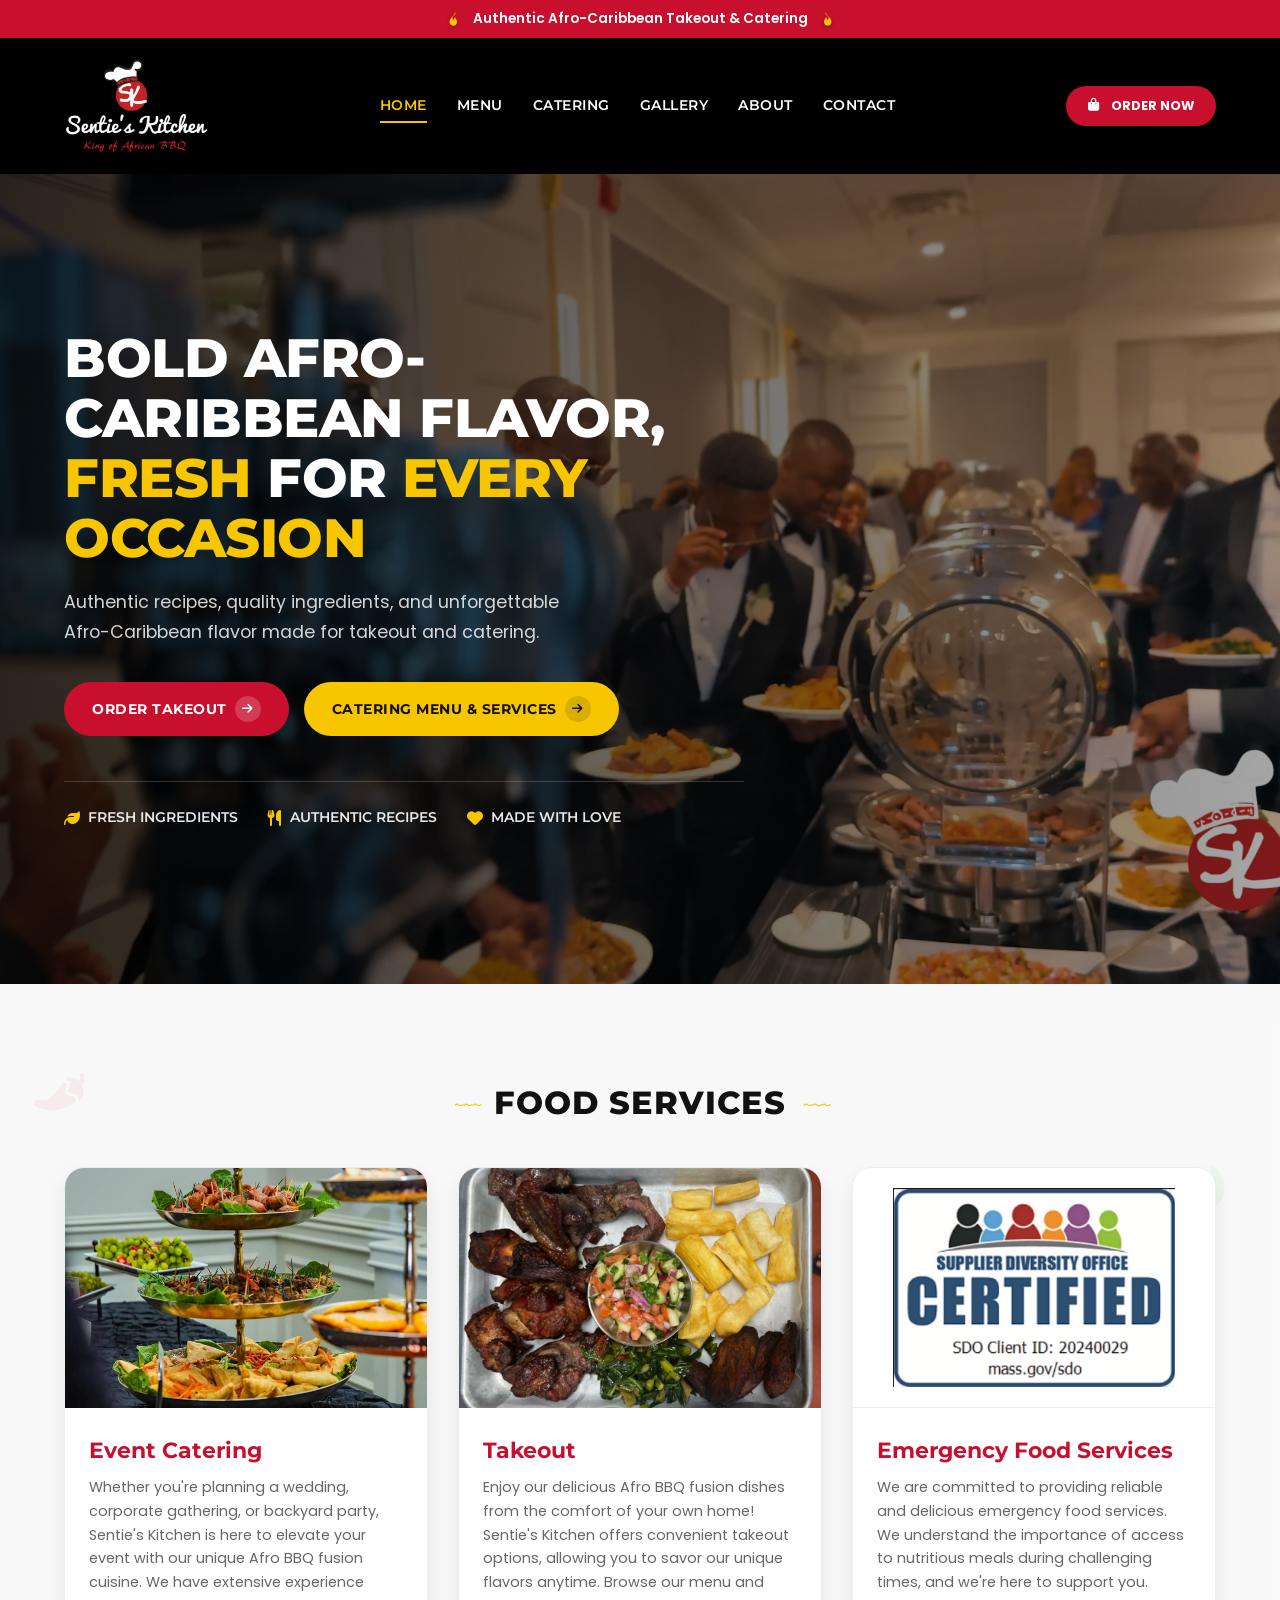
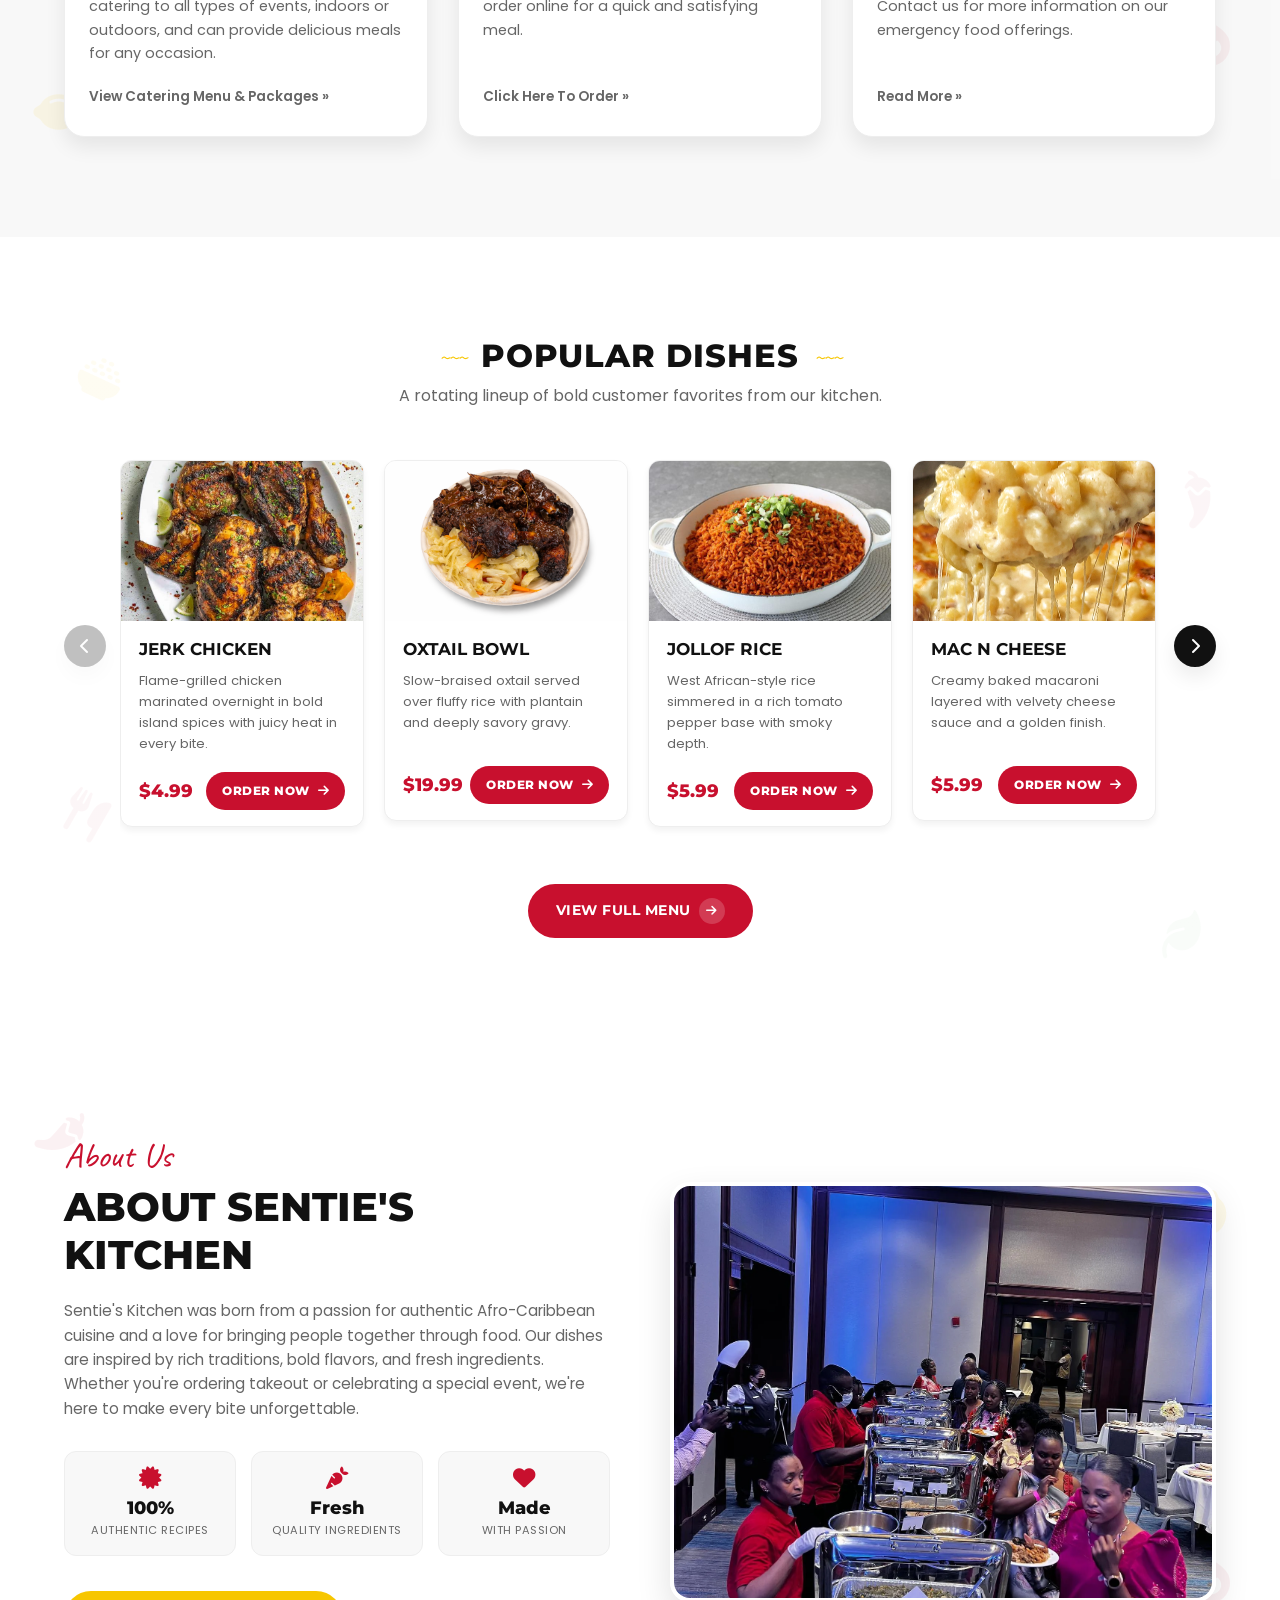
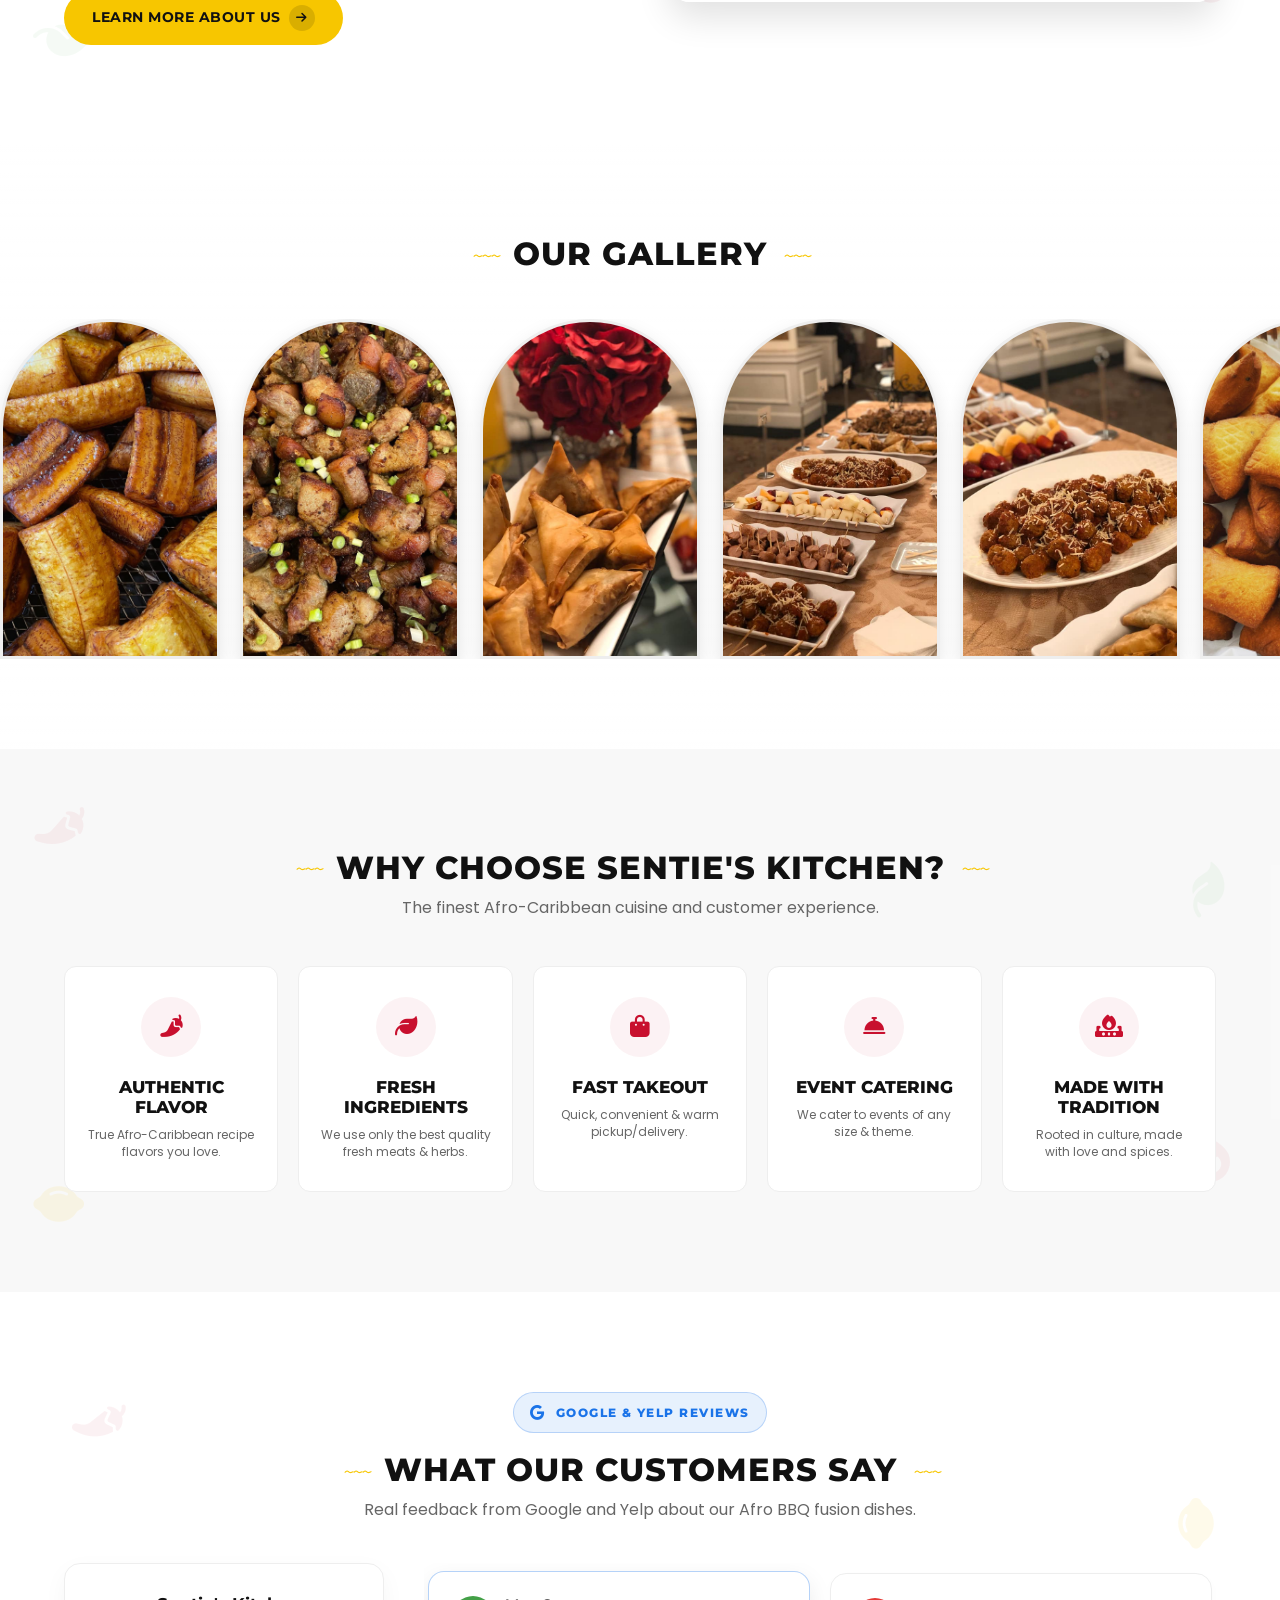
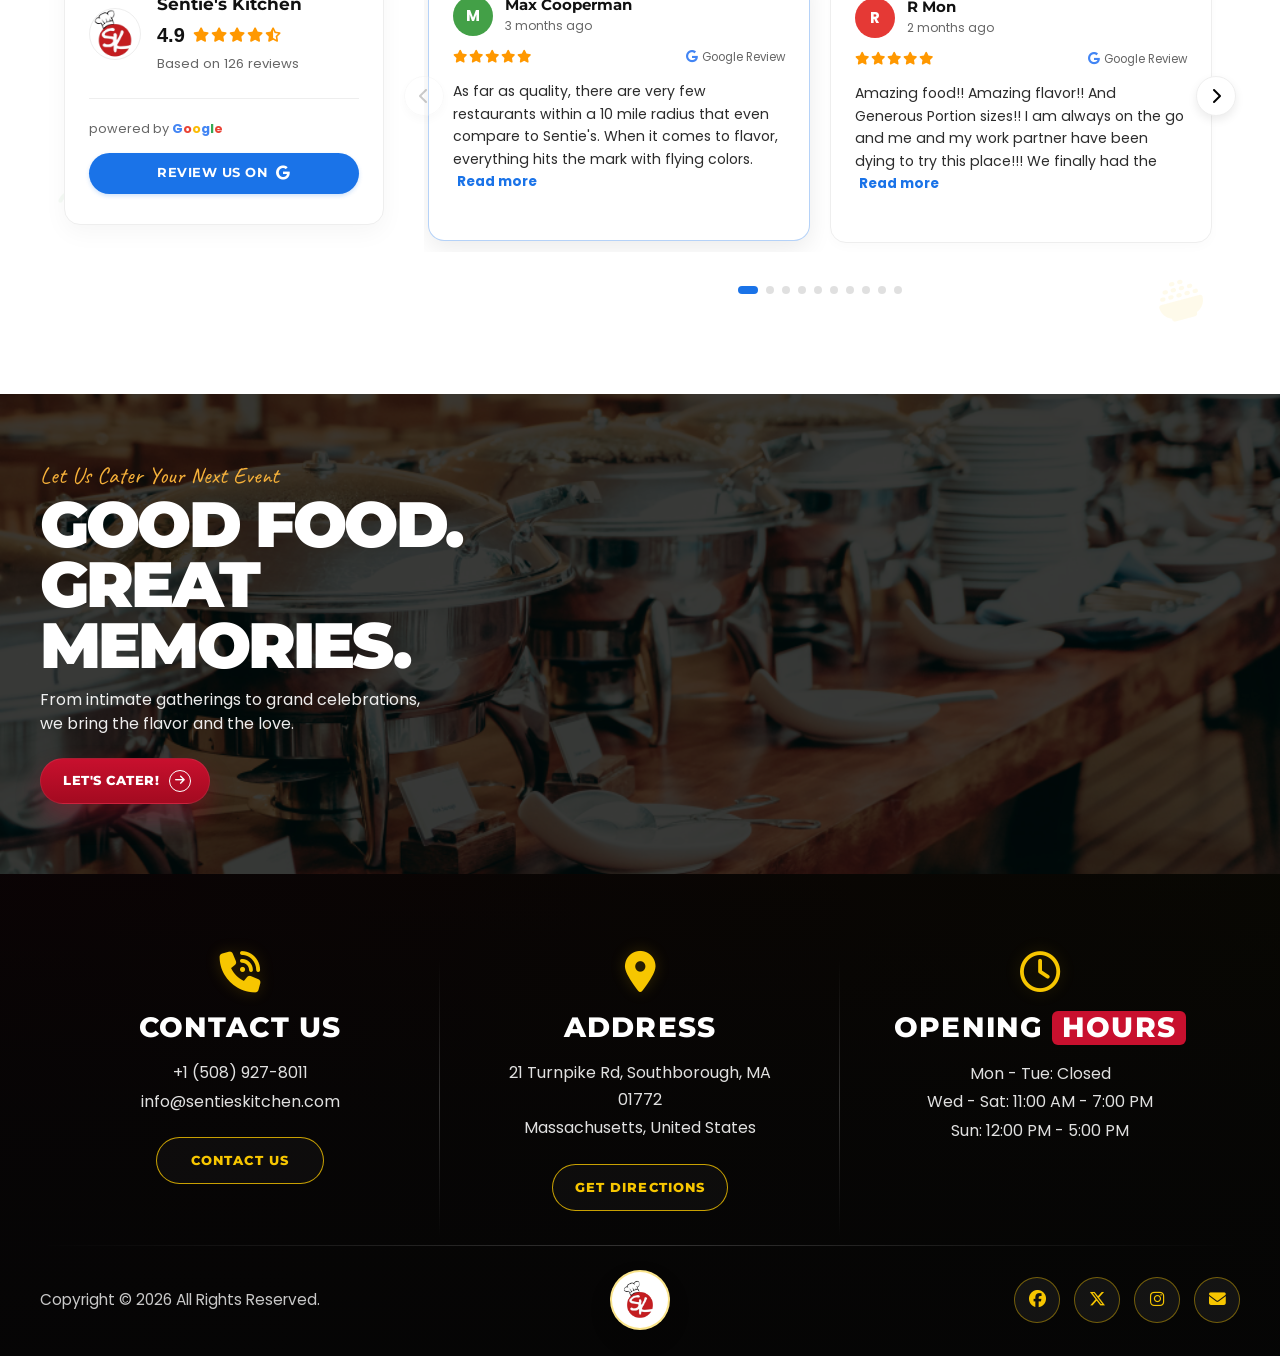
==== commit 92ea8bc5: "Update hours to list Mon-Tue as closed and update rating summary score to 4.9" ====
--- a/index.html
+++ b/index.html
@@ -559,7 +559,7 @@
                         <div class="google-rating-brand-info">
                             <h3 class="google-rating-brand-name">Sentie's Kitchen</h3>
                             <div class="google-rating-score-row">
-                                <span class="google-rating-score-num">4.8</span>
+                                <span class="google-rating-score-num">4.9</span>
                                 <div class="google-rating-stars">
                                     <i class="fa-solid fa-star"></i>
                                     <i class="fa-solid fa-star"></i>
@@ -966,6 +966,7 @@
                 <div class="footer-showcase-col footer-showcase-col-right">
                     <div class="footer-showcase-icon"><i class="fa-regular fa-clock"></i></div>
                     <h3>Opening <span>Hours</span></h3>
+                    <p>Mon - Tue: Closed</p>
                     <p>Wed - Sat: 11:00 AM - 7:00 PM</p>
                     <p>Sun: 12:00 PM - 5:00 PM</p>
 
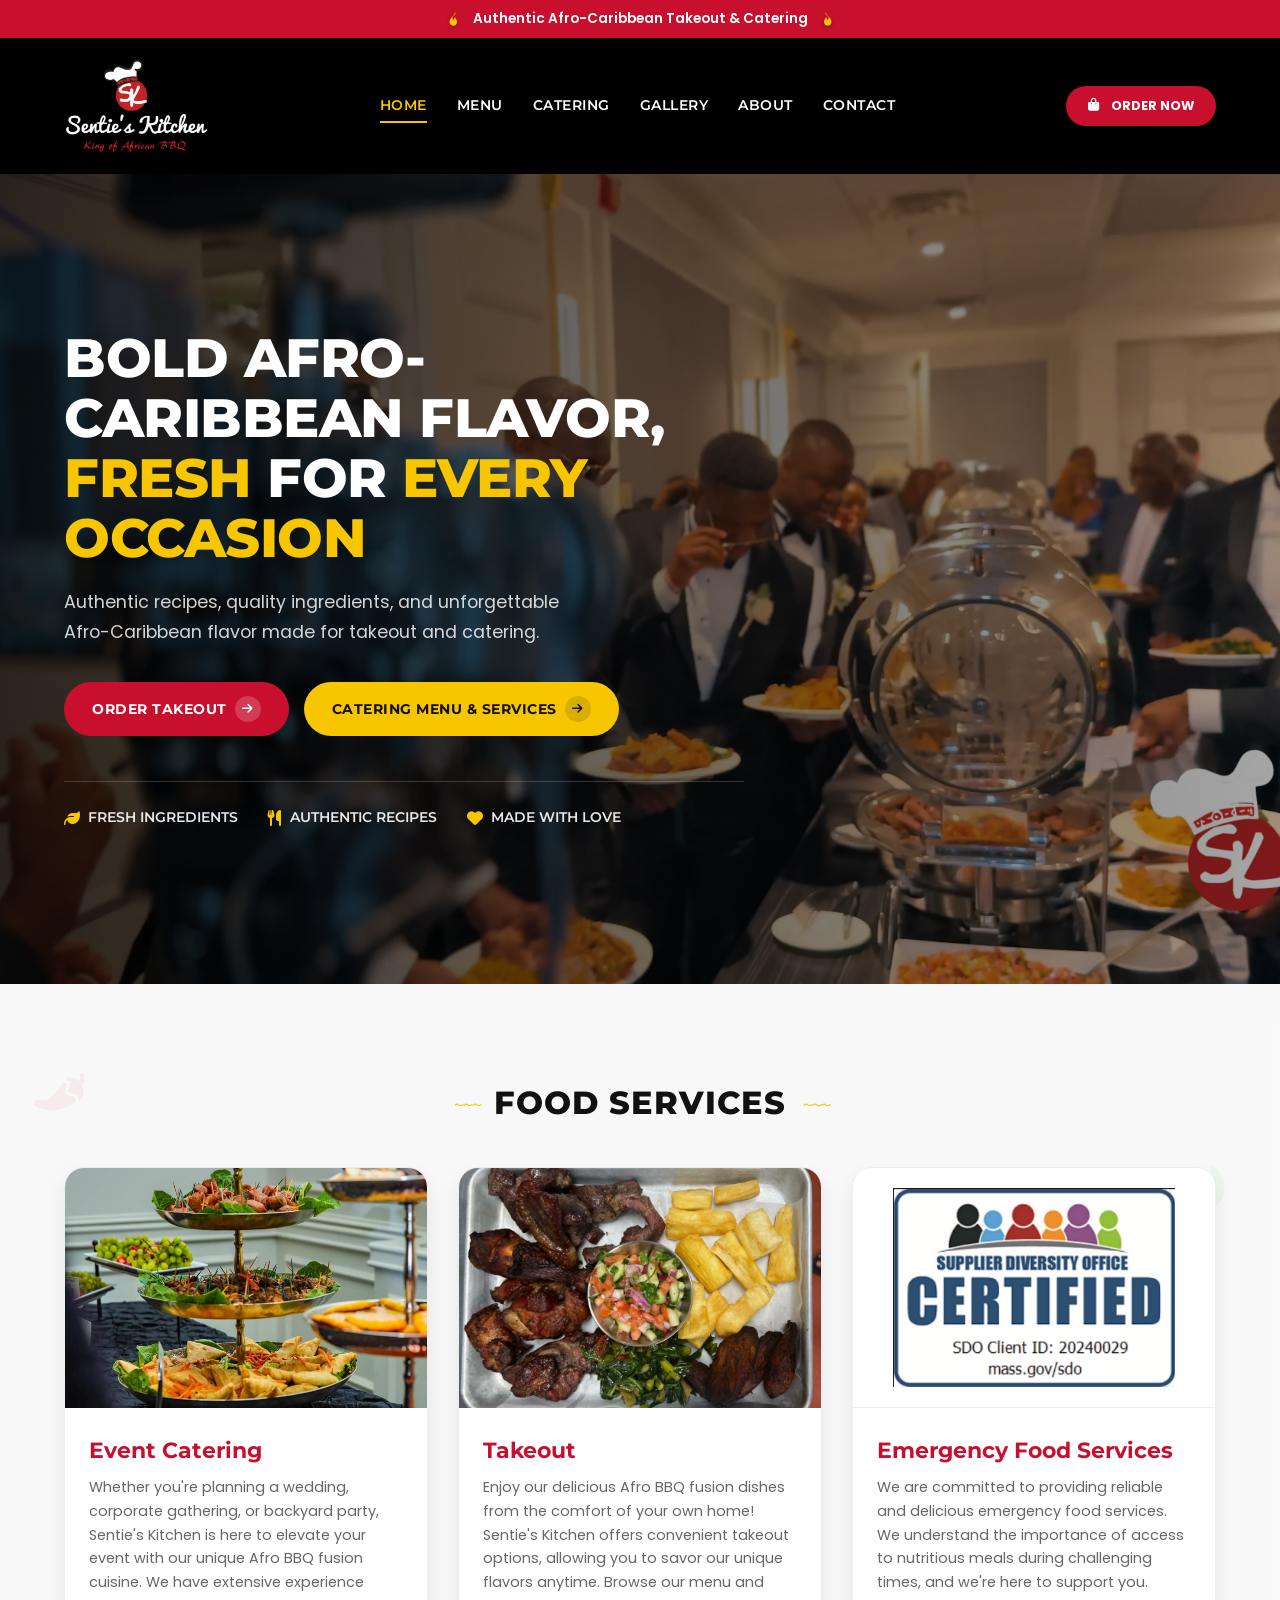
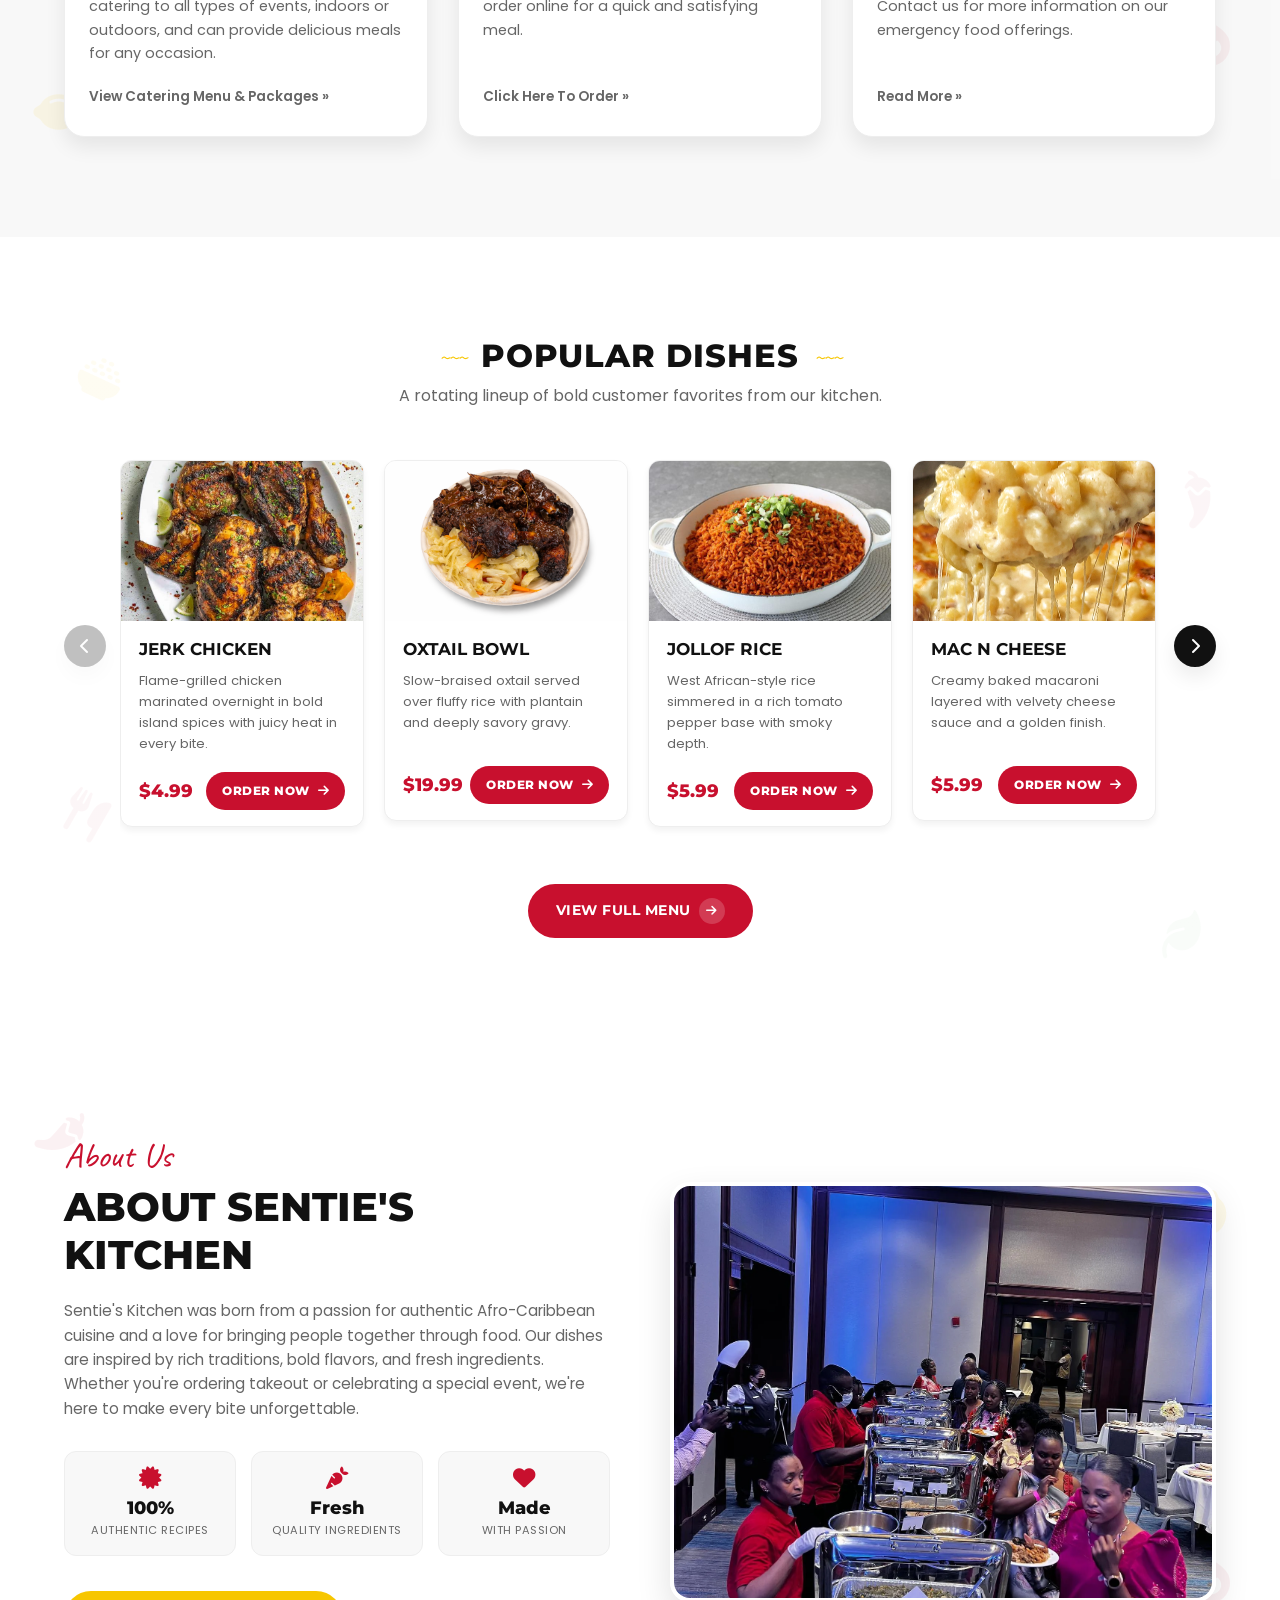
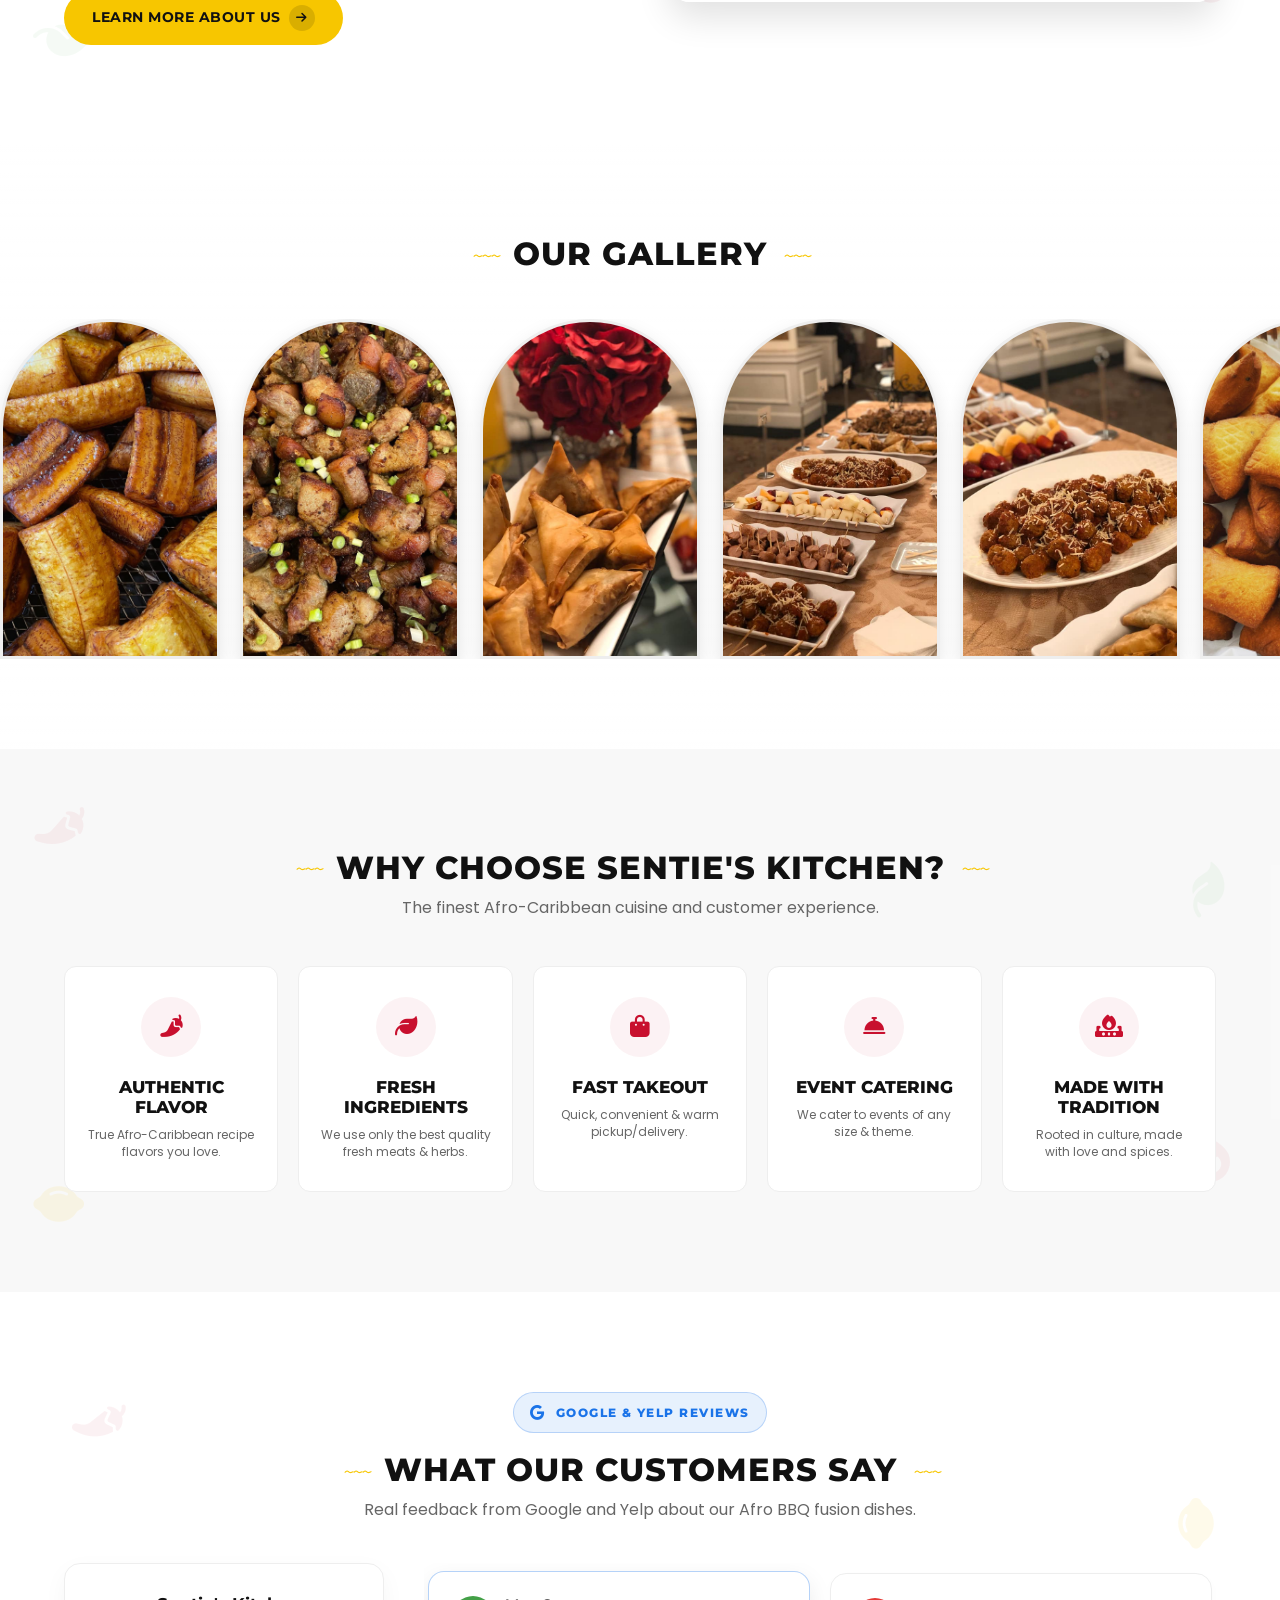
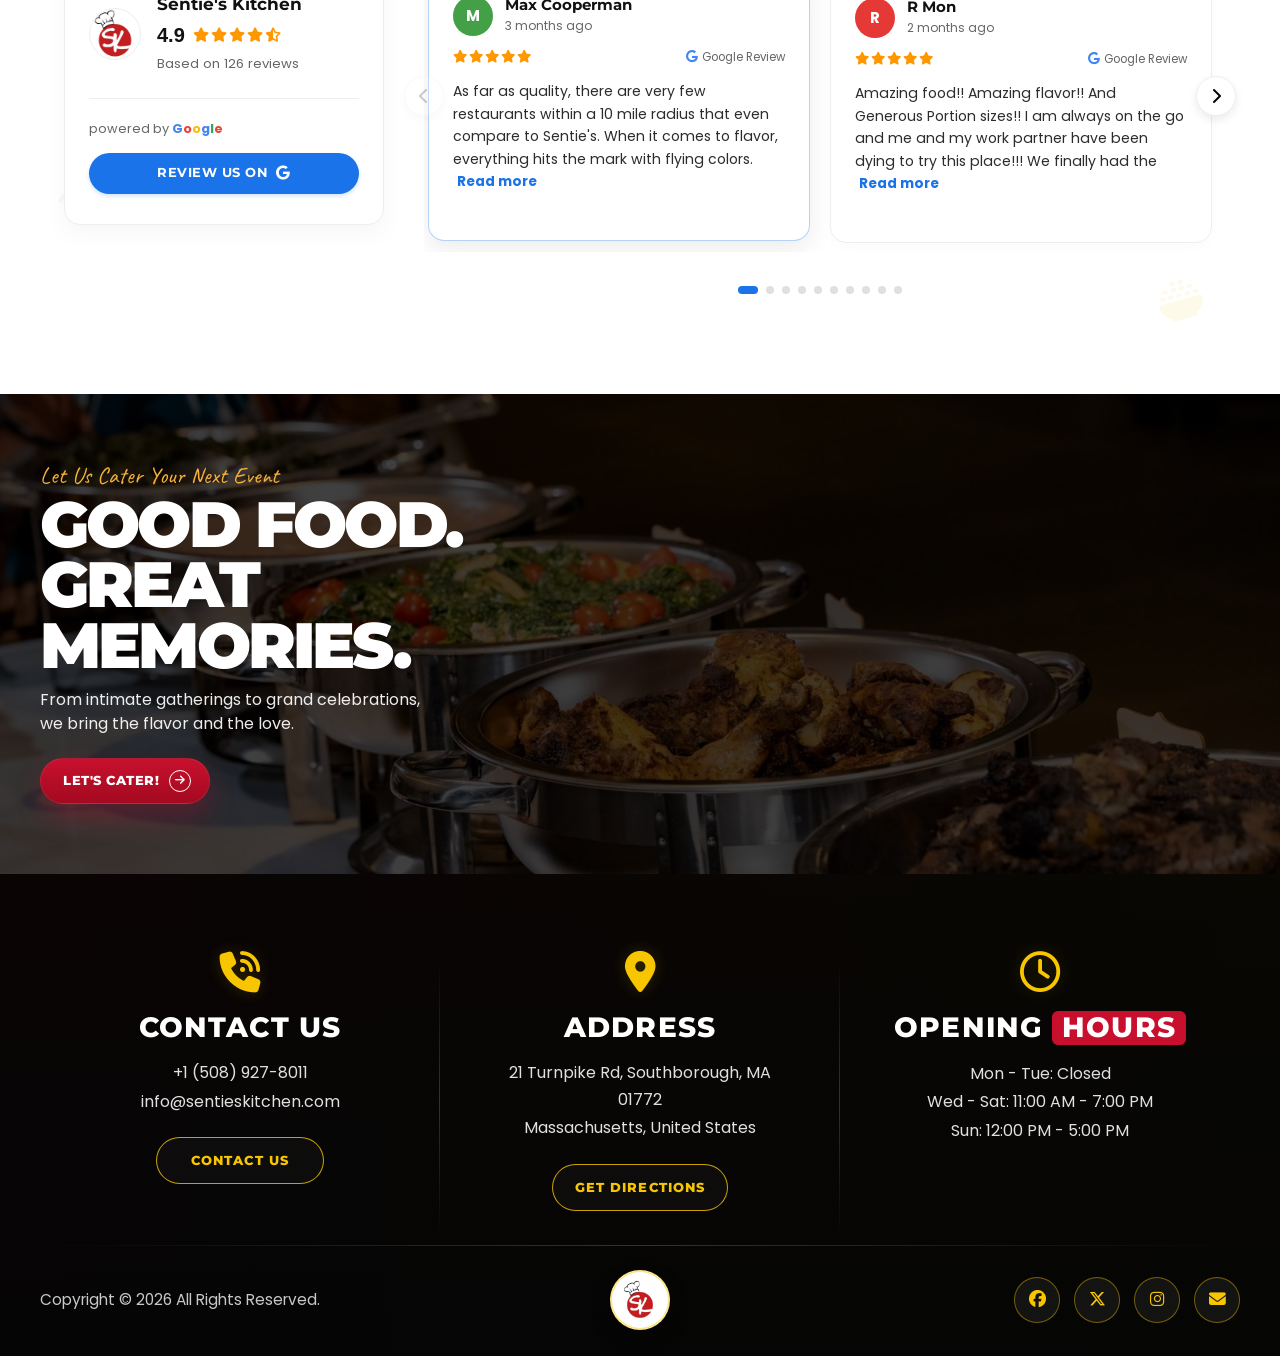
==== commit 81f7dfe0: "Implement smooth scrolling, asset folder cleanup, simplified gallery tabs, loading optimizations, an" ====
--- a/index.html
+++ b/index.html
@@ -5,19 +5,40 @@
     <meta charset="UTF-8">
     <meta name="viewport" content="width=device-width, initial-scale=1.0">
     <meta name="description"
-        content="Sentie's Kitchen - Authentic Afro-Caribbean takeout, spices, and premium catering. Order online for delicious jerk chicken, plantains, and rich stews, or book professional event catering.">
+        content="Sentie's Kitchen offers authentic Ugandan cuisine and wood-smoked Afro-Caribbean BBQ catering in Boston & MetroWest. Order online or book catering today!">
     <meta name="keywords"
-        content="Afro-Caribbean food, jerk chicken, takeout, catering services, Sentie's Kitchen, Jamaican food, spices, event catering, oxtail stew, plantains">
+        content="Ugandan food, Afro-Caribbean catering, jerk chicken, wood-smoked BBQ, Sentie's Kitchen, Ugandan catering, Boston catering, food services, Chef Sentie Kironde">
     <meta name="author" content="Sentie's Kitchen">
 
-    <title>Sentie's Kitchen | Authentic Afro-Caribbean Takeout & Catering</title>
+    <!-- Open Graph / Facebook SEO -->
+    <meta property="og:type" content="website">
+    <meta property="og:url" content="https://sentieskitchen.com/">
+    <meta property="og:title" content="Sentie's Kitchen | Authentic Ugandan Catering & Takeout">
+    <meta property="og:description" content="Experience premium Ugandan catering and wood-smoked BBQ in Boston by Chef Sentie Kironde. Weddings, events, and takeout.">
+    <meta property="og:image" content="https://sentieskitchen.com/assets/images/Logo%20catring.png">
+    <meta property="og:site_name" content="Sentie's Kitchen">
+
+    <!-- Twitter SEO -->
+    <meta name="twitter:card" content="summary_large_image">
+    <meta name="twitter:url" content="https://sentieskitchen.com/">
+    <meta name="twitter:title" content="Sentie's Kitchen | Authentic Ugandan Catering & Takeout">
+    <meta name="twitter:description" content="Experience premium Ugandan catering and wood-smoked BBQ in Boston by Chef Sentie Kironde. Weddings, events, and takeout.">
+    <meta name="twitter:image" content="https://sentieskitchen.com/assets/images/Logo%20catring.png">
+
+    <!-- Canonical URL -->
+    <link rel="canonical" href="https://sentieskitchen.com/">
+
+    <title>Sentie's Kitchen | Authentic Ugandan Catering & Afro-Caribbean Takeout</title>
 
     <!-- FontAwesome 6 Premium Icons CDN -->
     <link rel="stylesheet" href="https://cdnjs.cloudflare.com/ajax/libs/font-awesome/6.6.0/css/all.min.css">
 
     <!-- CSS stylesheet link -->
     <link rel="stylesheet" href="style.css">
-    <link rel="icon" href="assets/Logo%20catring.png" type="image/png">
+    <link rel="icon" href="assets/images/Logo%20catring.png" type="image/png">
+    <!-- Smooth Scroll Engine -->
+    <script src="lenis.js"></script>
+    <script src="smooth-scroll.js"></script>
 </head>
 
 <body>
@@ -42,7 +63,7 @@
         <div class="container">
             <!-- Brand Logo -->
             <a href="index.html" class="logo-container">
-                <img src="assets/Secties%20logo.png" alt="Sentie's Kitchen Logo" class="logo-img">
+                <img src="assets/images/Secties%20logo.png" alt="Sentie's Kitchen Logo" class="logo-img">
             </a>
 
             <!-- Navigation Links -->
@@ -135,7 +156,7 @@
                 <!-- Card 1: Event Catering -->
                 <div class="service-card">
                     <div class="service-img-wrap">
-                        <img src="assets/new-picture/Event Catering.jpg" alt="Sentie's Kitchen Event Catering Display">
+                        <img src="assets/images/new-picture/Event Catering.jpg" alt="Sentie's Kitchen Event Catering Display">
                     </div>
                     <div class="service-info">
                         <h3>Event Catering</h3>
@@ -150,7 +171,7 @@
                 <!-- Card 2: Takeout -->
                 <div class="service-card">
                     <div class="service-img-wrap">
-                        <img src="assets/new-picture/Takeout.jpg" alt="Sentie's Kitchen Takeout Platter">
+                        <img src="assets/images/new-picture/Takeout.jpg" alt="Sentie's Kitchen Takeout Platter">
                     </div>
                     <div class="service-info">
                         <h3>Takeout</h3>
@@ -165,7 +186,7 @@
                 <!-- Card 3: Emergency Food Services -->
                 <div class="service-card">
                     <div class="service-img-wrap">
-                        <img src="assets/new-picture/Emergency Food Services.png"
+                        <img src="assets/images/new-picture/Emergency Food Services.png"
                             alt="Sentie's Kitchen Emergency Food Services">
                     </div>
                     <div class="service-info">
@@ -173,7 +194,7 @@
                         <p>We are committed to providing reliable and delicious emergency food services. We understand
                             the importance of access to nutritious meals during challenging times, and we're here to
                             support you. Contact us for more information on our emergency food offerings.</p>
-                        <a href="#contact" class="service-link">Read more &raquo;</a>
+                        <a href="assets/pdfs/catering-menu.pdf" target="_blank" class="service-link">Read more &raquo;</a>
                     </div>
                 </div>
             </div>
@@ -204,7 +225,7 @@
                 <div class="popular-carousel" id="popular-carousel">
                     <div class="dish-card dish-card-carousel">
                         <div class="dish-img-wrap">
-                            <img src="assets/products/toast/jerk-chicken.jpg" alt="Jerk Chicken">
+                            <img src="assets/images/products/toast/jerk-chicken.jpg" alt="Jerk Chicken">
                         </div>
                         <div class="dish-info">
                             <div>
@@ -225,7 +246,7 @@
 
                     <div class="dish-card dish-card-carousel">
                         <div class="dish-img-wrap">
-                            <img src="assets/products/toast/oxtail-bowl.png" alt="Oxtail Bowl">
+                            <img src="assets/images/products/toast/oxtail-bowl.png" alt="Oxtail Bowl">
                         </div>
                         <div class="dish-info">
                             <div>
@@ -246,7 +267,7 @@
 
                     <div class="dish-card dish-card-carousel">
                         <div class="dish-img-wrap">
-                            <img src="assets/products/toast/jollof-rice.jpg" alt="Jollof Rice">
+                            <img src="assets/images/products/toast/jollof-rice.jpg" alt="Jollof Rice">
                         </div>
                         <div class="dish-info">
                             <div>
@@ -267,7 +288,7 @@
 
                     <div class="dish-card dish-card-carousel">
                         <div class="dish-img-wrap">
-                            <img src="assets/products/toast/mac-n-cheese.png" alt="Mac n Cheese">
+                            <img src="assets/images/products/toast/mac-n-cheese.png" alt="Mac n Cheese">
                         </div>
                         <div class="dish-info">
                             <div>
@@ -288,7 +309,7 @@
 
                     <div class="dish-card dish-card-carousel">
                         <div class="dish-img-wrap">
-                            <img src="assets/Fried Plantains.webp" alt="Fried Plantains">
+                            <img src="assets/images/Fried Plantains.webp" alt="Fried Plantains">
                         </div>
                         <div class="dish-info">
                             <div>
@@ -309,7 +330,7 @@
 
                     <div class="dish-card dish-card-carousel">
                         <div class="dish-img-wrap">
-                            <img src="assets/products/toast/rasta-pasta.jpg" alt="Rasta Pasta">
+                            <img src="assets/images/products/toast/rasta-pasta.jpg" alt="Rasta Pasta">
                         </div>
                         <div class="dish-info">
                             <div>
@@ -386,7 +407,7 @@
             <!-- Right Image Column -->
             <div class="about-image-wrap">
                 <div class="about-image-shadow"></div>
-                <img src="assets/new-picture/sentieskitchen5.webp" alt="Beautiful fresh cooked Caribbean dishes spread"
+                <img src="assets/images/new-picture/sentieskitchen5.webp" alt="Beautiful fresh cooked Caribbean dishes spread"
                     class="about-main-img">
             </div>
         </div>
@@ -403,59 +424,59 @@
         <div class="gallery-marquee">
             <div class="gallery-track">
                 <!-- Set 1 -->
-                <div class="gallery-item"><img src="Gallery/151920631_2939391436298475_2405511215944385837_n.jpg"
+                <div class="gallery-item"><img src="assets/images/gallery/151920631_2939391436298475_2405511215944385837_n.jpg"
                         alt="Sentie's Kitchen Gallery 1"></div>
-                <div class="gallery-item"><img src="Gallery/152420118_2939391439631808_208464520934793527_n.jpg"
+                <div class="gallery-item"><img src="assets/images/gallery/152420118_2939391439631808_208464520934793527_n.jpg"
                         alt="Sentie's Kitchen Gallery 2"></div>
-                <div class="gallery-item"><img src="Gallery/79841763_2578698705701085_5118435873808973824_n.jpg"
+                <div class="gallery-item"><img src="assets/images/gallery/79841763_2578698705701085_5118435873808973824_n.jpg"
                         alt="Sentie's Kitchen Gallery 3"></div>
-                <div class="gallery-item"><img src="Gallery/79855924_2578698672367755_6206151842057945088_n.jpg"
+                <div class="gallery-item"><img src="assets/images/gallery/79855924_2578698672367755_6206151842057945088_n.jpg"
                         alt="Sentie's Kitchen Gallery 4"></div>
-                <div class="gallery-item"><img src="Gallery/81291857_2578698785701077_6561890312304721920_n.jpg"
+                <div class="gallery-item"><img src="assets/images/gallery/81291857_2578698785701077_6561890312304721920_n.jpg"
                         alt="Sentie's Kitchen Gallery 5"></div>
-                <div class="gallery-item"><img src="Gallery/95441605_2697719100465711_8675034026030923776_n.jpg"
+                <div class="gallery-item"><img src="assets/images/gallery/95441605_2697719100465711_8675034026030923776_n.jpg"
                         alt="Sentie's Kitchen Gallery 6"></div>
-                <div class="gallery-item"><img src="Gallery/95629536_2697719353799019_8930391448348524544_n.jpg"
+                <div class="gallery-item"><img src="assets/images/gallery/95629536_2697719353799019_8930391448348524544_n.jpg"
                         alt="Sentie's Kitchen Gallery 7"></div>
-                <div class="gallery-item"><img src="Gallery/95882491_2697719270465694_499724813598720000_n.jpg"
+                <div class="gallery-item"><img src="assets/images/gallery/95882491_2697719270465694_499724813598720000_n.jpg"
                         alt="Sentie's Kitchen Gallery 8"></div>
-                <div class="gallery-item"><img src="Gallery/IMG_2462.jpeg" alt="Sentie's Kitchen Gallery 9"></div>
-                <div class="gallery-item"><img src="Gallery/IMG_2468.jpeg" alt="Sentie's Kitchen Gallery 10"></div>
-                <div class="gallery-item"><img src="Gallery/IMG_2478.jpeg" alt="Sentie's Kitchen Gallery 11"></div>
-                <div class="gallery-item"><img src="Gallery/IMG_2483.jpeg" alt="Sentie's Kitchen Gallery 12"></div>
-                <div class="gallery-item"><img src="Gallery/IMG_5753.jpeg" alt="Sentie's Kitchen Gallery 13"></div>
-                <div class="gallery-item"><img src="Gallery/a7a30b7d-cd26-4f98-8176-c9b0dfebde5e.jpg"
+                <div class="gallery-item"><img src="assets/images/gallery/IMG_2462.jpeg" alt="Sentie's Kitchen Gallery 9"></div>
+                <div class="gallery-item"><img src="assets/images/gallery/IMG_2468.jpeg" alt="Sentie's Kitchen Gallery 10"></div>
+                <div class="gallery-item"><img src="assets/images/gallery/IMG_2478.jpeg" alt="Sentie's Kitchen Gallery 11"></div>
+                <div class="gallery-item"><img src="assets/images/gallery/IMG_2483.jpeg" alt="Sentie's Kitchen Gallery 12"></div>
+                <div class="gallery-item"><img src="assets/images/gallery/IMG_5753.jpeg" alt="Sentie's Kitchen Gallery 13"></div>
+                <div class="gallery-item"><img src="assets/images/gallery/a7a30b7d-cd26-4f98-8176-c9b0dfebde5e.jpg"
                         alt="Sentie's Kitchen Gallery 14"></div>
                 <div class="gallery-item"><img
-                        src="Gallery/opt__aboutcom__coeus__resources__content_migration__simply_recipes__uploads__2018__06__Grilled-Steak-LEAD-HORIZONTAL-33b562e0f6ce4a30b42a0ec603005569.jpg"
+                        src="assets/images/gallery/opt__aboutcom__coeus__resources__content_migration__simply_recipes__uploads__2018__06__Grilled-Steak-LEAD-HORIZONTAL-33b562e0f6ce4a30b42a0ec603005569.jpg"
                         alt="Sentie's Kitchen Gallery 15"></div>
 
                 <!-- Set 2 (Duplicate for infinite seamless loop) -->
-                <div class="gallery-item"><img src="Gallery/151920631_2939391436298475_2405511215944385837_n.jpg"
+                <div class="gallery-item"><img src="assets/images/gallery/151920631_2939391436298475_2405511215944385837_n.jpg"
                         alt="Sentie's Kitchen Gallery 1"></div>
-                <div class="gallery-item"><img src="Gallery/152420118_2939391439631808_208464520934793527_n.jpg"
+                <div class="gallery-item"><img src="assets/images/gallery/152420118_2939391439631808_208464520934793527_n.jpg"
                         alt="Sentie's Kitchen Gallery 2"></div>
-                <div class="gallery-item"><img src="Gallery/79841763_2578698705701085_5118435873808973824_n.jpg"
+                <div class="gallery-item"><img src="assets/images/gallery/79841763_2578698705701085_5118435873808973824_n.jpg"
                         alt="Sentie's Kitchen Gallery 3"></div>
-                <div class="gallery-item"><img src="Gallery/79855924_2578698672367755_6206151842057945088_n.jpg"
+                <div class="gallery-item"><img src="assets/images/gallery/79855924_2578698672367755_6206151842057945088_n.jpg"
                         alt="Sentie's Kitchen Gallery 4"></div>
-                <div class="gallery-item"><img src="Gallery/81291857_2578698785701077_6561890312304721920_n.jpg"
+                <div class="gallery-item"><img src="assets/images/gallery/81291857_2578698785701077_6561890312304721920_n.jpg"
                         alt="Sentie's Kitchen Gallery 5"></div>
-                <div class="gallery-item"><img src="Gallery/95441605_2697719100465711_8675034026030923776_n.jpg"
+                <div class="gallery-item"><img src="assets/images/gallery/95441605_2697719100465711_8675034026030923776_n.jpg"
                         alt="Sentie's Kitchen Gallery 6"></div>
-                <div class="gallery-item"><img src="Gallery/95629536_2697719353799019_8930391448348524544_n.jpg"
+                <div class="gallery-item"><img src="assets/images/gallery/95629536_2697719353799019_8930391448348524544_n.jpg"
                         alt="Sentie's Kitchen Gallery 7"></div>
-                <div class="gallery-item"><img src="Gallery/95882491_2697719270465694_499724813598720000_n.jpg"
+                <div class="gallery-item"><img src="assets/images/gallery/95882491_2697719270465694_499724813598720000_n.jpg"
                         alt="Sentie's Kitchen Gallery 8"></div>
-                <div class="gallery-item"><img src="Gallery/IMG_2462.jpeg" alt="Sentie's Kitchen Gallery 9"></div>
-                <div class="gallery-item"><img src="Gallery/IMG_2468.jpeg" alt="Sentie's Kitchen Gallery 10"></div>
-                <div class="gallery-item"><img src="Gallery/IMG_2478.jpeg" alt="Sentie's Kitchen Gallery 11"></div>
-                <div class="gallery-item"><img src="Gallery/IMG_2483.jpeg" alt="Sentie's Kitchen Gallery 12"></div>
-                <div class="gallery-item"><img src="Gallery/IMG_5753.jpeg" alt="Sentie's Kitchen Gallery 13"></div>
-                <div class="gallery-item"><img src="Gallery/a7a30b7d-cd26-4f98-8176-c9b0dfebde5e.jpg"
+                <div class="gallery-item"><img src="assets/images/gallery/IMG_2462.jpeg" alt="Sentie's Kitchen Gallery 9"></div>
+                <div class="gallery-item"><img src="assets/images/gallery/IMG_2468.jpeg" alt="Sentie's Kitchen Gallery 10"></div>
+                <div class="gallery-item"><img src="assets/images/gallery/IMG_2478.jpeg" alt="Sentie's Kitchen Gallery 11"></div>
+                <div class="gallery-item"><img src="assets/images/gallery/IMG_2483.jpeg" alt="Sentie's Kitchen Gallery 12"></div>
+                <div class="gallery-item"><img src="assets/images/gallery/IMG_5753.jpeg" alt="Sentie's Kitchen Gallery 13"></div>
+                <div class="gallery-item"><img src="assets/images/gallery/a7a30b7d-cd26-4f98-8176-c9b0dfebde5e.jpg"
                         alt="Sentie's Kitchen Gallery 14"></div>
                 <div class="gallery-item"><img
-                        src="Gallery/opt__aboutcom__coeus__resources__content_migration__simply_recipes__uploads__2018__06__Grilled-Steak-LEAD-HORIZONTAL-33b562e0f6ce4a30b42a0ec603005569.jpg"
+                        src="assets/images/gallery/opt__aboutcom__coeus__resources__content_migration__simply_recipes__uploads__2018__06__Grilled-Steak-LEAD-HORIZONTAL-33b562e0f6ce4a30b42a0ec603005569.jpg"
                         alt="Sentie's Kitchen Gallery 15"></div>
             </div>
         </div>
@@ -553,7 +574,7 @@
                 <div class="google-rating-summary-card">
                     <div class="google-rating-brand-row">
                         <div class="google-rating-logo-wrap">
-                            <img src="assets//Logo%20catring.png" alt="Sentie's Kitchen Logo"
+                            <img src="assets/images/Logo%20catring.png" alt="Sentie's Kitchen Logo"
                                 class="google-rating-logo">
                         </div>
                         <div class="google-rating-brand-info">
@@ -940,7 +961,7 @@
 
     <footer class="footer-showcase">
         <div class="footer-showcase-bg" aria-hidden="true">
-            <img src="assets/events/hero-bg.png" alt="Sentie's Kitchen dinner table">
+            <img src="assets/images/events/hero-bg.png" alt="Sentie's Kitchen dinner table">
         </div>
         <div class="footer-showcase-overlay" aria-hidden="true"></div>
 
@@ -980,7 +1001,7 @@
 
                 <a href="index.html" class="footer-showcase-brand">
                     <span class="footer-showcase-brand-badge">
-                        <img src="assets/Logo%20catring.png" alt="Sentie's Kitchen Logo">
+                        <img src="assets/images/Logo%20catring.png" alt="Sentie's Kitchen Logo">
                     </span>
                 </a>
 
--- a/style.css
+++ b/style.css
@@ -49,7 +49,7 @@
 }
 
 html {
-    scroll-behavior: smooth;
+    scroll-behavior: auto !important; /* Disables default smooth scrolling */
     font-size: 16px;
 }
 
@@ -483,7 +483,7 @@
 .hero-bg-image {
     position: absolute;
     inset: 0;
-    background-image: url('bg%20image/Hero-short-home.webp');
+    background-image: url('assets/images/Hero-short-home.webp');
     background-size: cover;
     background-position: center;
     background-repeat: no-repeat;
@@ -644,7 +644,7 @@
     gap: 20px;
     overflow-x: auto;
     scroll-snap-type: x mandatory;
-    scroll-behavior: smooth;
+    scroll-behavior: auto !important; /* Disables default smooth scrolling */
     padding: 6px 2px 12px;
     scrollbar-width: none;
     align-items: stretch;
@@ -1034,7 +1034,7 @@
 /* 8. Gallery Section */
 .gallery-section {
     position: relative;
-    background-image: url('Gallery/sentieskitchen_1617120054_2540909641612506077_1799164955.jpg');
+    background-image: url('assets/images/gallery/sentieskitchen_1617120054_2540909641612506077_1799164955.jpg');
     background-size: cover;
     background-position: center;
     background-repeat: no-repeat;
@@ -1864,7 +1864,7 @@
     position: relative;
     overflow: hidden;
     color: var(--color-white);
-    background: #050505 url('assets/new-picture/footer-cta.jpg') center center / cover no-repeat;
+    background: #050505 url('assets/images/gallery/gallery-new-18.jpeg') center center / cover no-repeat;
 }
 
 .page-cta::before {
@@ -3126,7 +3126,11 @@
 
     /* Hero layout stack */
     .hero {
-        min-height: 80vh;
+        height: 80vh !important;
+    }
+
+    .hero-buttons {
+        margin-bottom: 0px;
     }
 
     .hero-content-wrap {
@@ -4245,7 +4249,7 @@
     content: '';
     position: absolute;
     inset: 0;
-    background: url('assets/new-picture/sentieskitchen 4.webp') center center / cover no-repeat;
+    background: url('assets/images/new-picture/sentieskitchen 4.webp') center center / cover no-repeat;
     z-index: 0;
 }
 
@@ -5025,7 +5029,7 @@
 .menu-hero {
     position: relative;
     min-height: 360px;
-    background-image: url('assets/new-picture/sentieskitchen 4.webp');
+    background-image: url('assets/images/new-picture/sentieskitchen 4.webp');
     /* Fallback to local high-res Jerk Chicken */
     background-size: cover;
     background-position: center;
@@ -5480,10 +5484,7 @@
     padding: 18px;
     text-align: center;
     color: #ffffff;
-    background:
-        radial-gradient(circle at 18% 20%, hsl(var(--placeholder-hue) 82% 65% / 0.9), transparent 34%),
-        radial-gradient(circle at 82% 78%, hsl(calc(var(--placeholder-hue) + 45) 78% 50% / 0.78), transparent 38%),
-        linear-gradient(135deg, hsl(var(--placeholder-hue) 56% 28%), hsl(calc(var(--placeholder-hue) + 24) 62% 16%));
+    background: #111111 !important; /* Enforce solid black background */
     isolation: isolate;
 }
 
@@ -5493,11 +5494,15 @@
 
 .product-image-placeholder::before,
 .product-image-placeholder::after {
-    position: absolute;
-    content: "";
-    border: 1px solid rgba(255, 255, 255, 0.18);
-    border-radius: 50%;
-    z-index: -1;
+    display: none !important; /* Hide decorative rings */
+}
+
+.placeholder-logo-img {
+    width: 68px;
+    height: 68px;
+    object-fit: contain;
+    margin-bottom: 8px;
+    filter: drop-shadow(0 4px 8px rgba(0,0,0,0.3));
 }
 
 .product-image-placeholder::before {
@@ -6291,8 +6296,8 @@
     .gallery-hero,
     .contact-hero,
     .menu-hero {
-        min-height: 50vh !important;
-        height: 50vh !important;
+        min-height: 70vh !important;
+        height: 70vh !important;
     }
 }
 
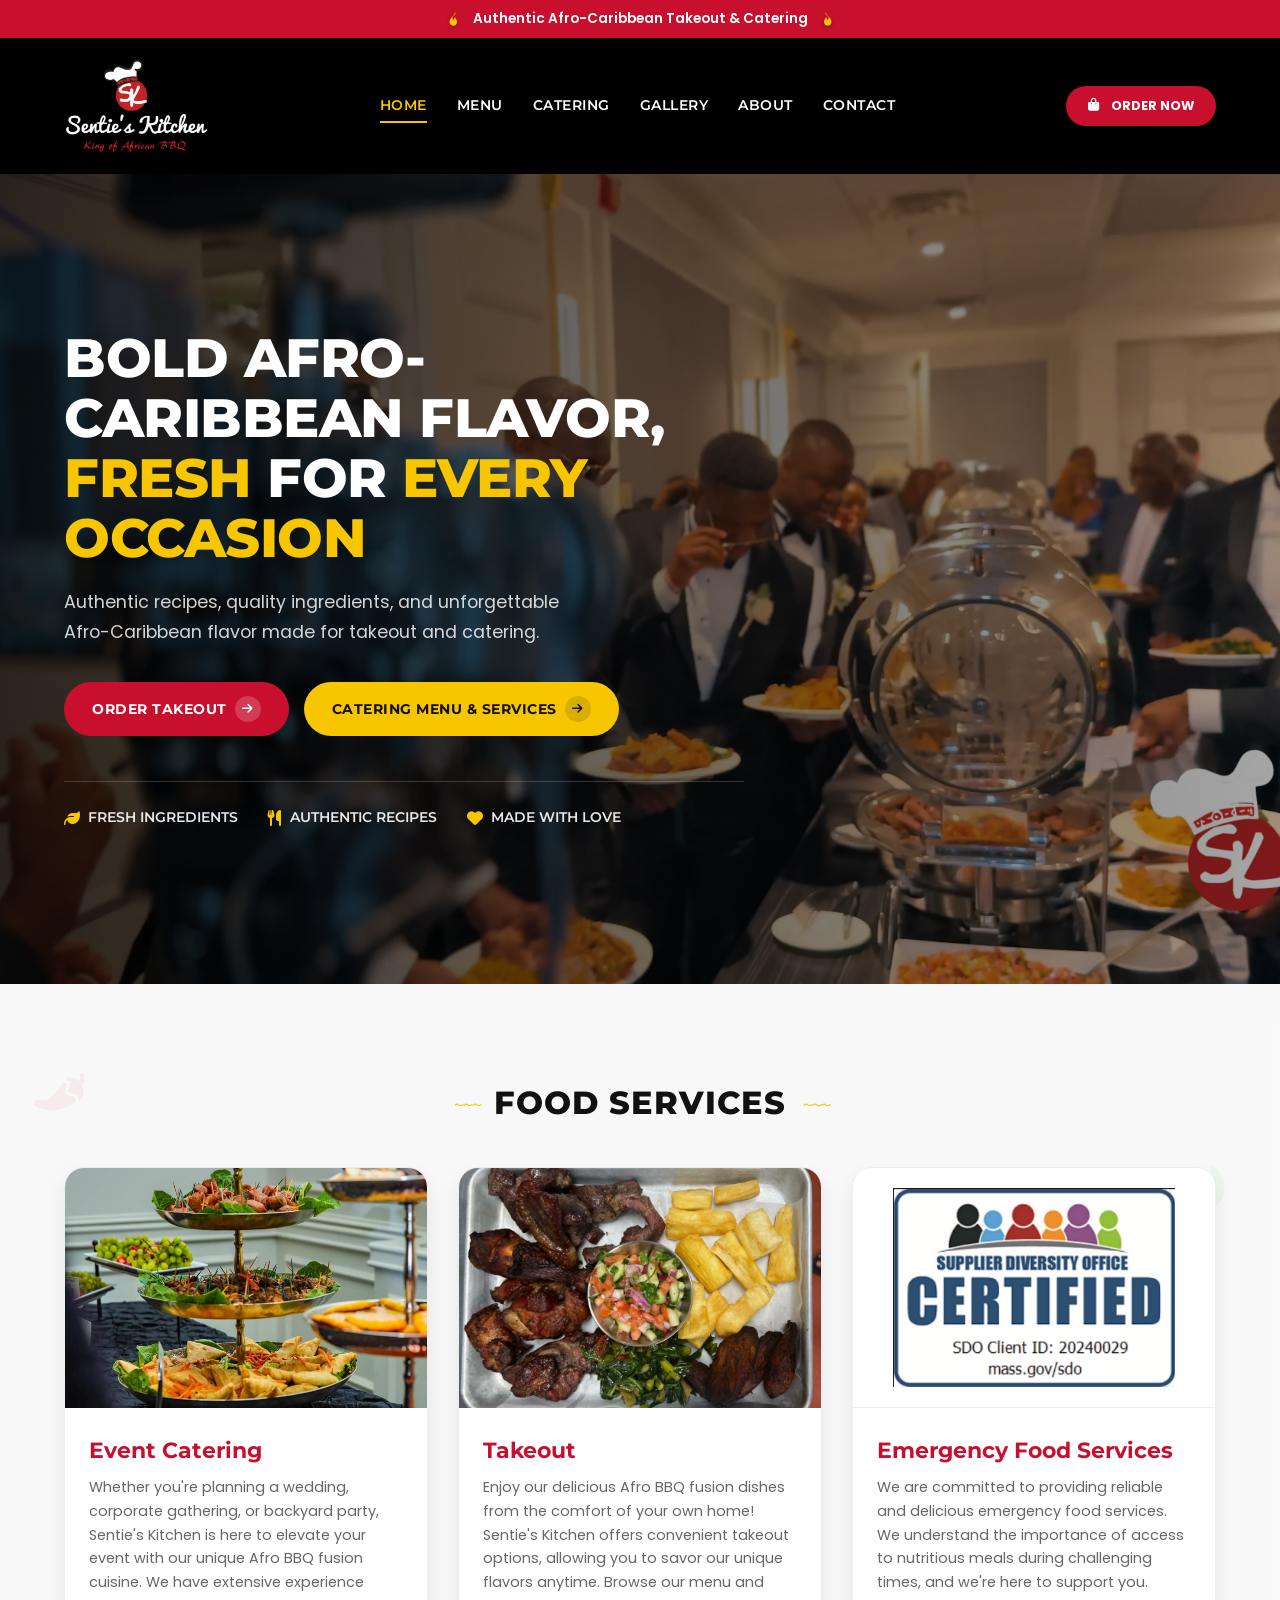
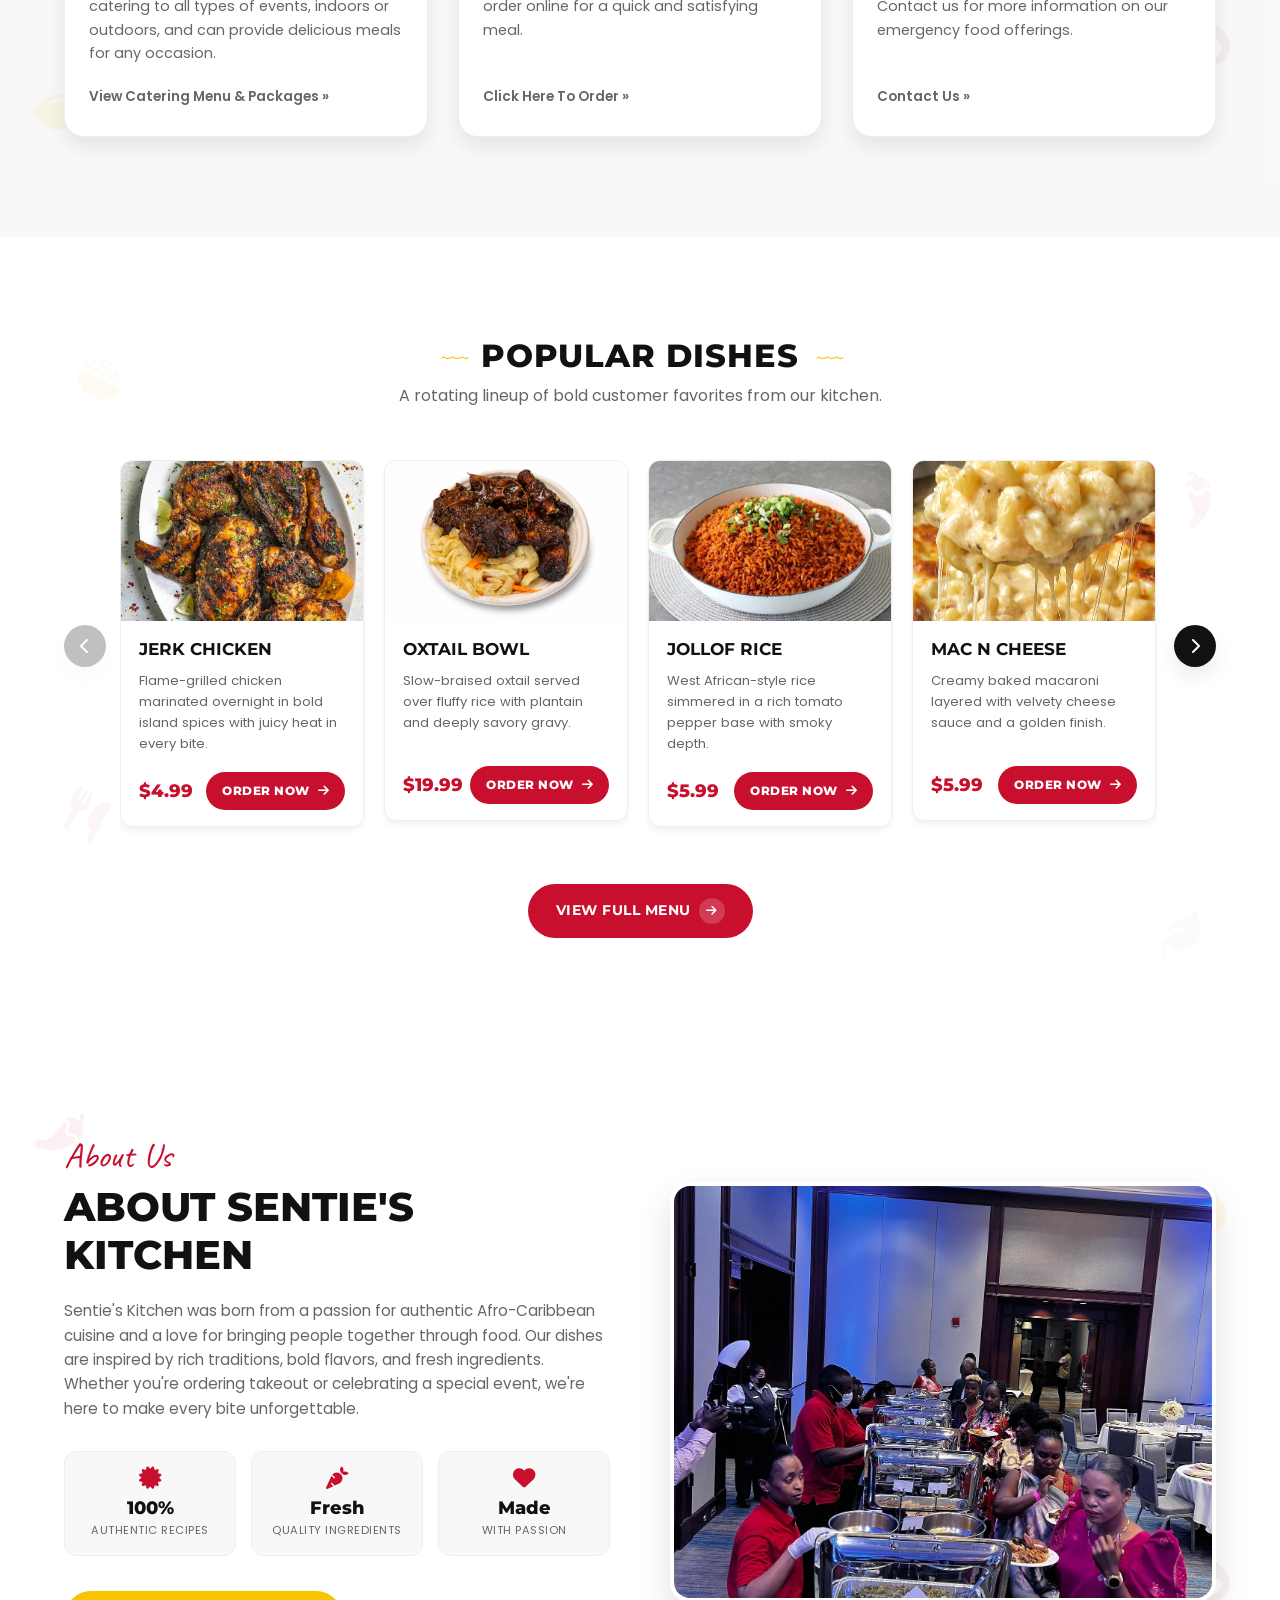
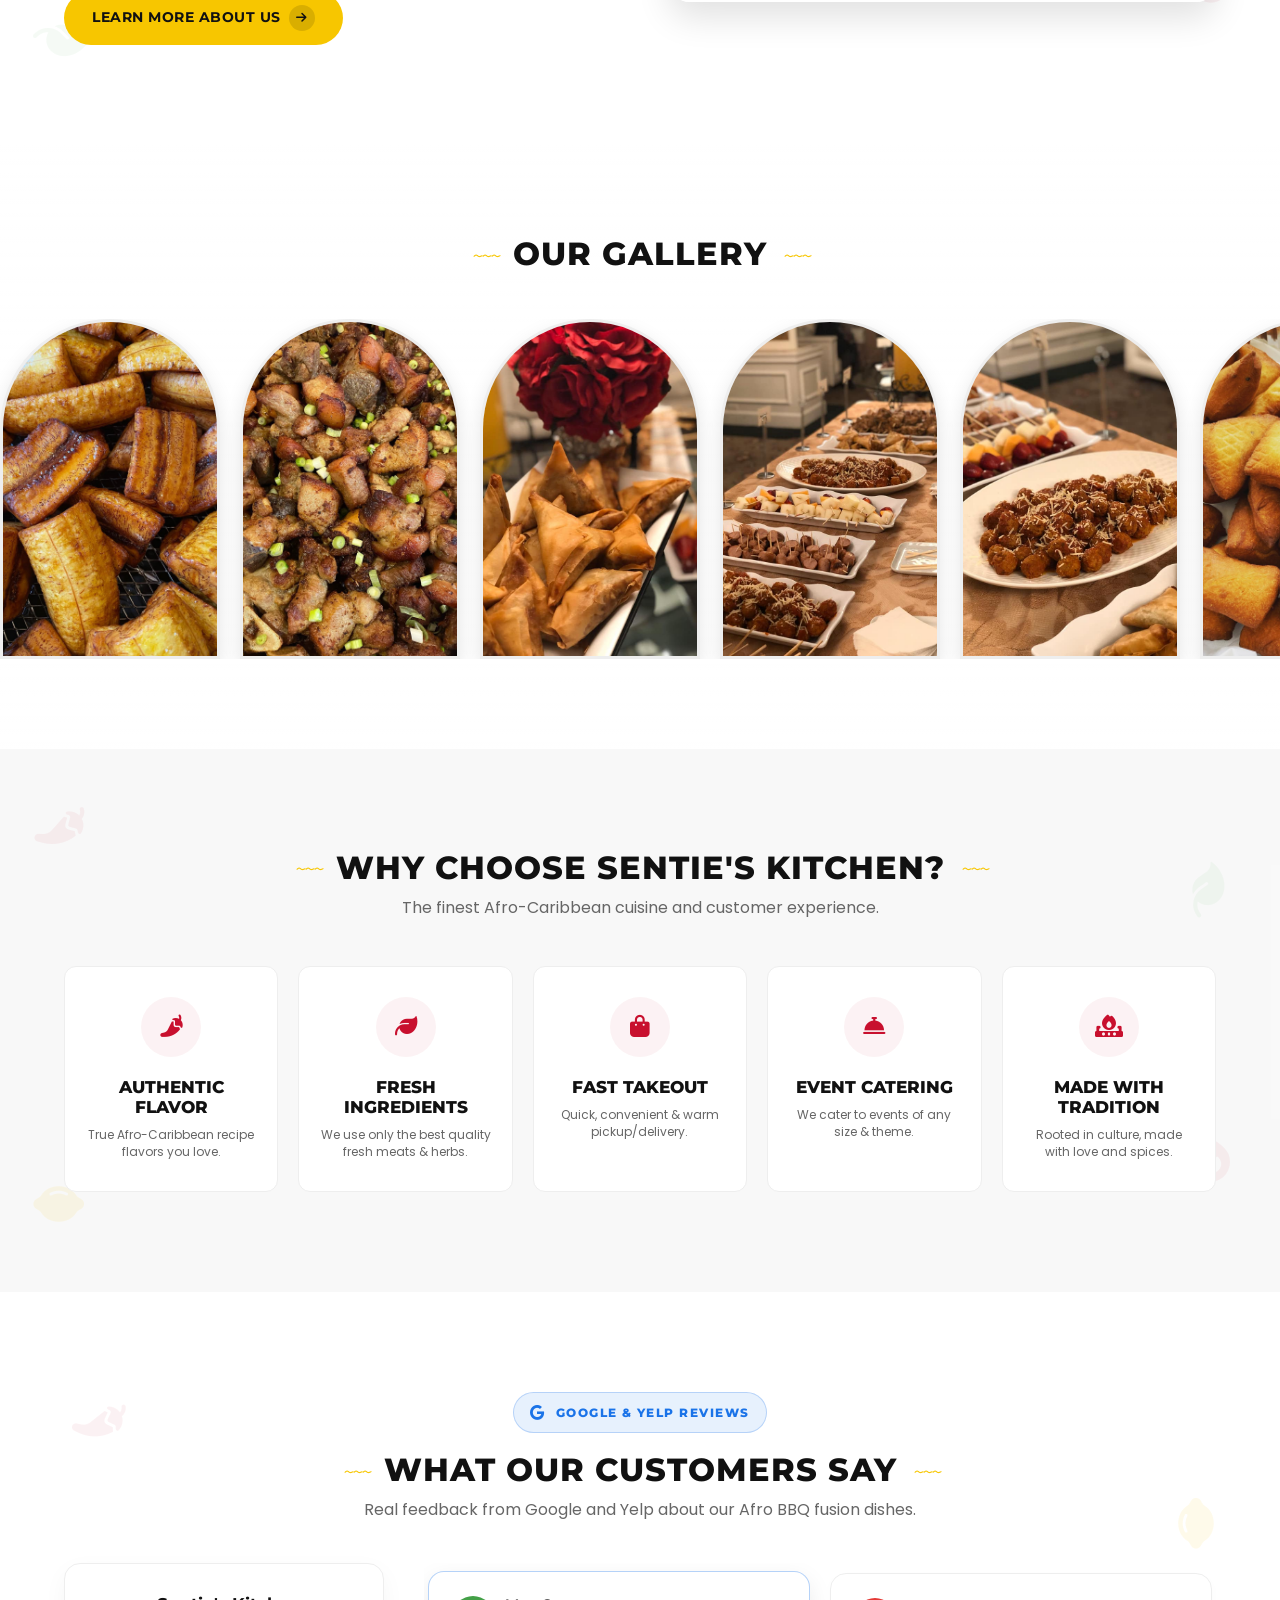
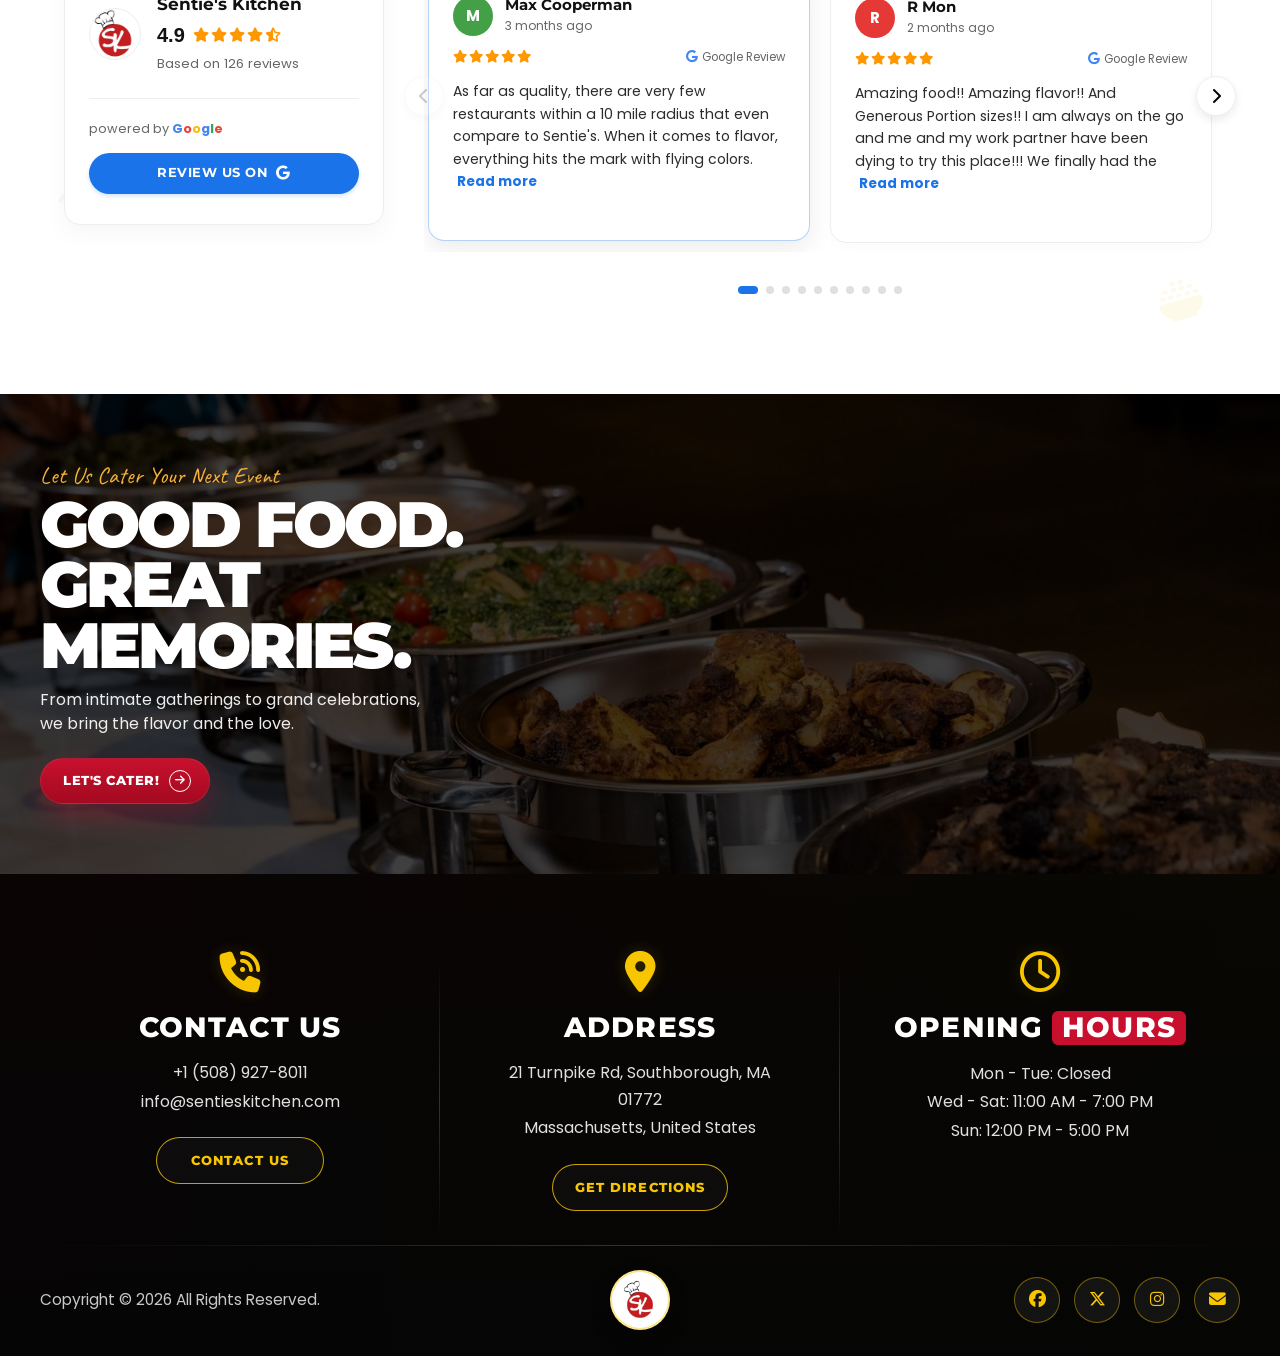
==== commit f94227b6: "Update catering PDF link and replace read more link with contact us link" ====
--- a/index.html
+++ b/index.html
@@ -14,7 +14,8 @@
     <meta property="og:type" content="website">
     <meta property="og:url" content="https://sentieskitchen.com/">
     <meta property="og:title" content="Sentie's Kitchen | Authentic Ugandan Catering & Takeout">
-    <meta property="og:description" content="Experience premium Ugandan catering and wood-smoked BBQ in Boston by Chef Sentie Kironde. Weddings, events, and takeout.">
+    <meta property="og:description"
+        content="Experience premium Ugandan catering and wood-smoked BBQ in Boston by Chef Sentie Kironde. Weddings, events, and takeout.">
     <meta property="og:image" content="https://sentieskitchen.com/assets/images/Logo%20catring.png">
     <meta property="og:site_name" content="Sentie's Kitchen">
 
@@ -22,7 +23,8 @@
     <meta name="twitter:card" content="summary_large_image">
     <meta name="twitter:url" content="https://sentieskitchen.com/">
     <meta name="twitter:title" content="Sentie's Kitchen | Authentic Ugandan Catering & Takeout">
-    <meta name="twitter:description" content="Experience premium Ugandan catering and wood-smoked BBQ in Boston by Chef Sentie Kironde. Weddings, events, and takeout.">
+    <meta name="twitter:description"
+        content="Experience premium Ugandan catering and wood-smoked BBQ in Boston by Chef Sentie Kironde. Weddings, events, and takeout.">
     <meta name="twitter:image" content="https://sentieskitchen.com/assets/images/Logo%20catring.png">
 
     <!-- Canonical URL -->
@@ -156,7 +158,8 @@
                 <!-- Card 1: Event Catering -->
                 <div class="service-card">
                     <div class="service-img-wrap">
-                        <img src="assets/images/new-picture/Event Catering.jpg" alt="Sentie's Kitchen Event Catering Display">
+                        <img src="assets/images/new-picture/Event Catering.jpg"
+                            alt="Sentie's Kitchen Event Catering Display">
                     </div>
                     <div class="service-info">
                         <h3>Event Catering</h3>
@@ -164,7 +167,11 @@
                             is here to elevate your event with our unique Afro BBQ fusion cuisine. We have extensive
                             experience catering to all types of events, indoors or outdoors, and can provide delicious
                             meals for any occasion.</p>
-                        <a href="events.html" class="service-link">View Catering Menu &amp; Packages &raquo;</a>
+                        <div class="service-links-wrap">
+
+                            <a href="assets/pdfs/catering-menu.pdf" target="_blank" class="service-link">View Catering
+                                Menu & Packages &raquo;</a>
+                        </div>
                     </div>
                 </div>
 
@@ -194,7 +201,7 @@
                         <p>We are committed to providing reliable and delicious emergency food services. We understand
                             the importance of access to nutritious meals during challenging times, and we're here to
                             support you. Contact us for more information on our emergency food offerings.</p>
-                        <a href="assets/pdfs/catering-menu.pdf" target="_blank" class="service-link">Read more &raquo;</a>
+                        <a href="contact.html" class="service-link">Contact us &raquo;</a>
                     </div>
                 </div>
             </div>
@@ -407,8 +414,8 @@
             <!-- Right Image Column -->
             <div class="about-image-wrap">
                 <div class="about-image-shadow"></div>
-                <img src="assets/images/new-picture/sentieskitchen5.webp" alt="Beautiful fresh cooked Caribbean dishes spread"
-                    class="about-main-img">
+                <img src="assets/images/new-picture/sentieskitchen5.webp"
+                    alt="Beautiful fresh cooked Caribbean dishes spread" class="about-main-img">
             </div>
         </div>
     </section>
@@ -424,27 +431,40 @@
         <div class="gallery-marquee">
             <div class="gallery-track">
                 <!-- Set 1 -->
-                <div class="gallery-item"><img src="assets/images/gallery/151920631_2939391436298475_2405511215944385837_n.jpg"
+                <div class="gallery-item"><img
+                        src="assets/images/gallery/151920631_2939391436298475_2405511215944385837_n.jpg"
                         alt="Sentie's Kitchen Gallery 1"></div>
-                <div class="gallery-item"><img src="assets/images/gallery/152420118_2939391439631808_208464520934793527_n.jpg"
+                <div class="gallery-item"><img
+                        src="assets/images/gallery/152420118_2939391439631808_208464520934793527_n.jpg"
                         alt="Sentie's Kitchen Gallery 2"></div>
-                <div class="gallery-item"><img src="assets/images/gallery/79841763_2578698705701085_5118435873808973824_n.jpg"
+                <div class="gallery-item"><img
+                        src="assets/images/gallery/79841763_2578698705701085_5118435873808973824_n.jpg"
                         alt="Sentie's Kitchen Gallery 3"></div>
-                <div class="gallery-item"><img src="assets/images/gallery/79855924_2578698672367755_6206151842057945088_n.jpg"
+                <div class="gallery-item"><img
+                        src="assets/images/gallery/79855924_2578698672367755_6206151842057945088_n.jpg"
                         alt="Sentie's Kitchen Gallery 4"></div>
-                <div class="gallery-item"><img src="assets/images/gallery/81291857_2578698785701077_6561890312304721920_n.jpg"
+                <div class="gallery-item"><img
+                        src="assets/images/gallery/81291857_2578698785701077_6561890312304721920_n.jpg"
                         alt="Sentie's Kitchen Gallery 5"></div>
-                <div class="gallery-item"><img src="assets/images/gallery/95441605_2697719100465711_8675034026030923776_n.jpg"
+                <div class="gallery-item"><img
+                        src="assets/images/gallery/95441605_2697719100465711_8675034026030923776_n.jpg"
                         alt="Sentie's Kitchen Gallery 6"></div>
-                <div class="gallery-item"><img src="assets/images/gallery/95629536_2697719353799019_8930391448348524544_n.jpg"
+                <div class="gallery-item"><img
+                        src="assets/images/gallery/95629536_2697719353799019_8930391448348524544_n.jpg"
                         alt="Sentie's Kitchen Gallery 7"></div>
-                <div class="gallery-item"><img src="assets/images/gallery/95882491_2697719270465694_499724813598720000_n.jpg"
+                <div class="gallery-item"><img
+                        src="assets/images/gallery/95882491_2697719270465694_499724813598720000_n.jpg"
                         alt="Sentie's Kitchen Gallery 8"></div>
-                <div class="gallery-item"><img src="assets/images/gallery/IMG_2462.jpeg" alt="Sentie's Kitchen Gallery 9"></div>
-                <div class="gallery-item"><img src="assets/images/gallery/IMG_2468.jpeg" alt="Sentie's Kitchen Gallery 10"></div>
-                <div class="gallery-item"><img src="assets/images/gallery/IMG_2478.jpeg" alt="Sentie's Kitchen Gallery 11"></div>
-                <div class="gallery-item"><img src="assets/images/gallery/IMG_2483.jpeg" alt="Sentie's Kitchen Gallery 12"></div>
-                <div class="gallery-item"><img src="assets/images/gallery/IMG_5753.jpeg" alt="Sentie's Kitchen Gallery 13"></div>
+                <div class="gallery-item"><img src="assets/images/gallery/IMG_2462.jpeg"
+                        alt="Sentie's Kitchen Gallery 9"></div>
+                <div class="gallery-item"><img src="assets/images/gallery/IMG_2468.jpeg"
+                        alt="Sentie's Kitchen Gallery 10"></div>
+                <div class="gallery-item"><img src="assets/images/gallery/IMG_2478.jpeg"
+                        alt="Sentie's Kitchen Gallery 11"></div>
+                <div class="gallery-item"><img src="assets/images/gallery/IMG_2483.jpeg"
+                        alt="Sentie's Kitchen Gallery 12"></div>
+                <div class="gallery-item"><img src="assets/images/gallery/IMG_5753.jpeg"
+                        alt="Sentie's Kitchen Gallery 13"></div>
                 <div class="gallery-item"><img src="assets/images/gallery/a7a30b7d-cd26-4f98-8176-c9b0dfebde5e.jpg"
                         alt="Sentie's Kitchen Gallery 14"></div>
                 <div class="gallery-item"><img
@@ -452,27 +472,40 @@
                         alt="Sentie's Kitchen Gallery 15"></div>
 
                 <!-- Set 2 (Duplicate for infinite seamless loop) -->
-                <div class="gallery-item"><img src="assets/images/gallery/151920631_2939391436298475_2405511215944385837_n.jpg"
+                <div class="gallery-item"><img
+                        src="assets/images/gallery/151920631_2939391436298475_2405511215944385837_n.jpg"
                         alt="Sentie's Kitchen Gallery 1"></div>
-                <div class="gallery-item"><img src="assets/images/gallery/152420118_2939391439631808_208464520934793527_n.jpg"
+                <div class="gallery-item"><img
+                        src="assets/images/gallery/152420118_2939391439631808_208464520934793527_n.jpg"
                         alt="Sentie's Kitchen Gallery 2"></div>
-                <div class="gallery-item"><img src="assets/images/gallery/79841763_2578698705701085_5118435873808973824_n.jpg"
+                <div class="gallery-item"><img
+                        src="assets/images/gallery/79841763_2578698705701085_5118435873808973824_n.jpg"
                         alt="Sentie's Kitchen Gallery 3"></div>
-                <div class="gallery-item"><img src="assets/images/gallery/79855924_2578698672367755_6206151842057945088_n.jpg"
+                <div class="gallery-item"><img
+                        src="assets/images/gallery/79855924_2578698672367755_6206151842057945088_n.jpg"
                         alt="Sentie's Kitchen Gallery 4"></div>
-                <div class="gallery-item"><img src="assets/images/gallery/81291857_2578698785701077_6561890312304721920_n.jpg"
+                <div class="gallery-item"><img
+                        src="assets/images/gallery/81291857_2578698785701077_6561890312304721920_n.jpg"
                         alt="Sentie's Kitchen Gallery 5"></div>
-                <div class="gallery-item"><img src="assets/images/gallery/95441605_2697719100465711_8675034026030923776_n.jpg"
+                <div class="gallery-item"><img
+                        src="assets/images/gallery/95441605_2697719100465711_8675034026030923776_n.jpg"
                         alt="Sentie's Kitchen Gallery 6"></div>
-                <div class="gallery-item"><img src="assets/images/gallery/95629536_2697719353799019_8930391448348524544_n.jpg"
+                <div class="gallery-item"><img
+                        src="assets/images/gallery/95629536_2697719353799019_8930391448348524544_n.jpg"
                         alt="Sentie's Kitchen Gallery 7"></div>
-                <div class="gallery-item"><img src="assets/images/gallery/95882491_2697719270465694_499724813598720000_n.jpg"
+                <div class="gallery-item"><img
+                        src="assets/images/gallery/95882491_2697719270465694_499724813598720000_n.jpg"
                         alt="Sentie's Kitchen Gallery 8"></div>
-                <div class="gallery-item"><img src="assets/images/gallery/IMG_2462.jpeg" alt="Sentie's Kitchen Gallery 9"></div>
-                <div class="gallery-item"><img src="assets/images/gallery/IMG_2468.jpeg" alt="Sentie's Kitchen Gallery 10"></div>
-                <div class="gallery-item"><img src="assets/images/gallery/IMG_2478.jpeg" alt="Sentie's Kitchen Gallery 11"></div>
-                <div class="gallery-item"><img src="assets/images/gallery/IMG_2483.jpeg" alt="Sentie's Kitchen Gallery 12"></div>
-                <div class="gallery-item"><img src="assets/images/gallery/IMG_5753.jpeg" alt="Sentie's Kitchen Gallery 13"></div>
+                <div class="gallery-item"><img src="assets/images/gallery/IMG_2462.jpeg"
+                        alt="Sentie's Kitchen Gallery 9"></div>
+                <div class="gallery-item"><img src="assets/images/gallery/IMG_2468.jpeg"
+                        alt="Sentie's Kitchen Gallery 10"></div>
+                <div class="gallery-item"><img src="assets/images/gallery/IMG_2478.jpeg"
+                        alt="Sentie's Kitchen Gallery 11"></div>
+                <div class="gallery-item"><img src="assets/images/gallery/IMG_2483.jpeg"
+                        alt="Sentie's Kitchen Gallery 12"></div>
+                <div class="gallery-item"><img src="assets/images/gallery/IMG_5753.jpeg"
+                        alt="Sentie's Kitchen Gallery 13"></div>
                 <div class="gallery-item"><img src="assets/images/gallery/a7a30b7d-cd26-4f98-8176-c9b0dfebde5e.jpg"
                         alt="Sentie's Kitchen Gallery 14"></div>
                 <div class="gallery-item"><img
--- a/style.css
+++ b/style.css
@@ -1029,6 +1029,17 @@
 .service-link:hover {
     color: var(--color-red);
     transform: translateX(3px);
+}
+
+.service-links-wrap {
+    display: flex;
+    flex-direction: column;
+    gap: 8px;
+    margin-top: auto;
+}
+
+.service-links-wrap .service-link {
+    margin-top: 0;
 }
 
 /* 8. Gallery Section */
